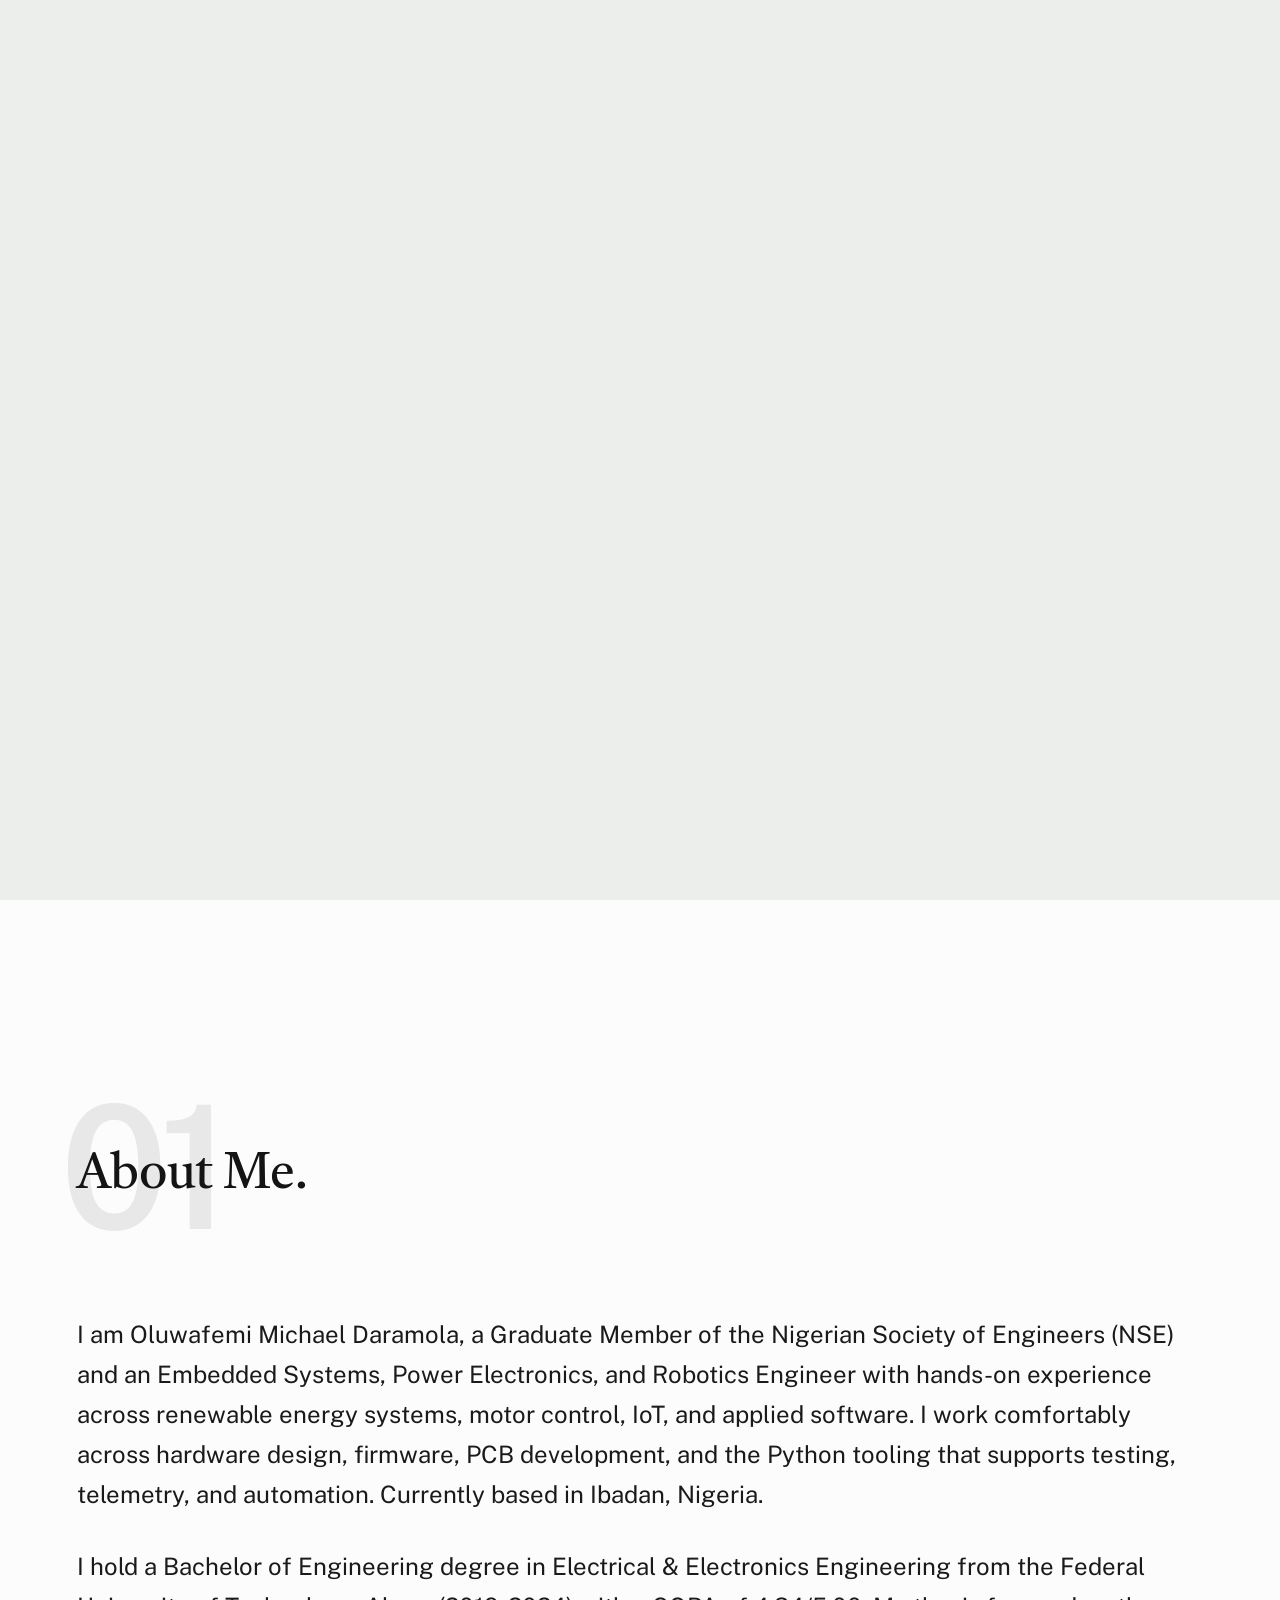
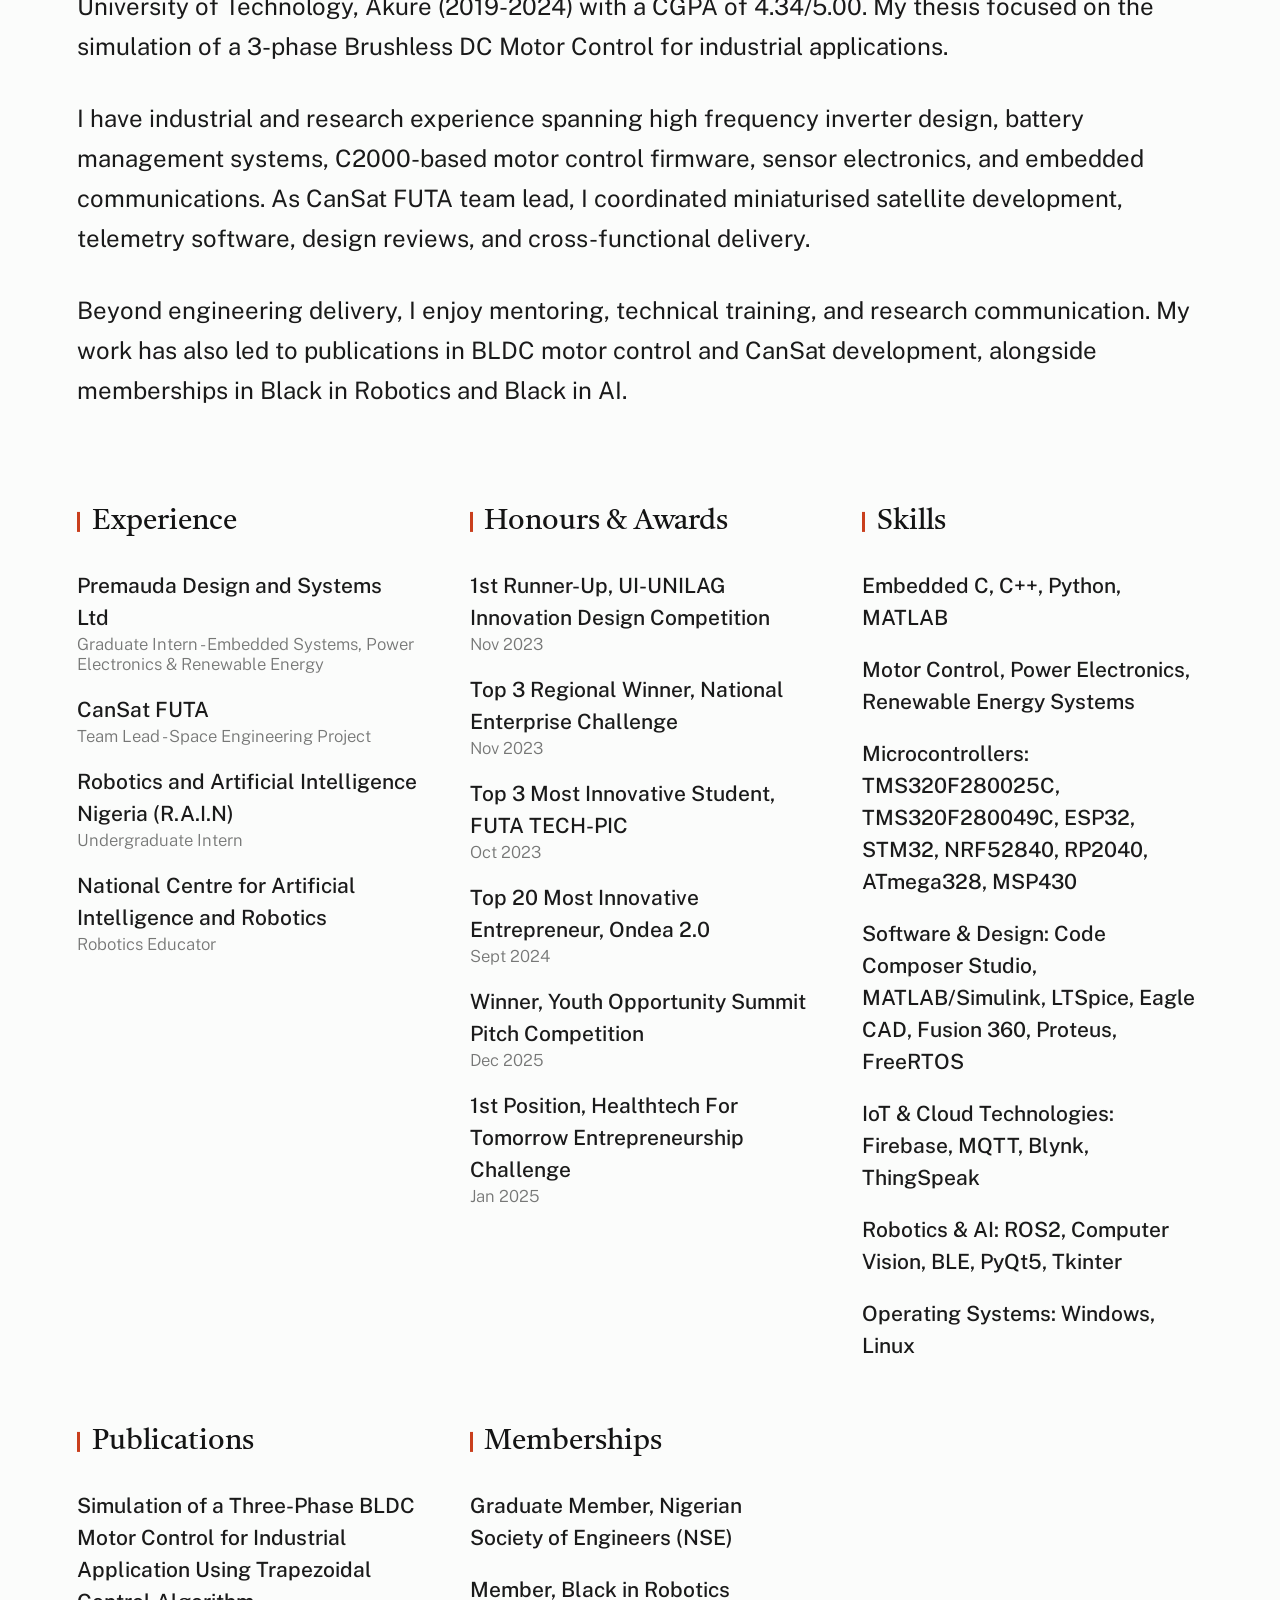
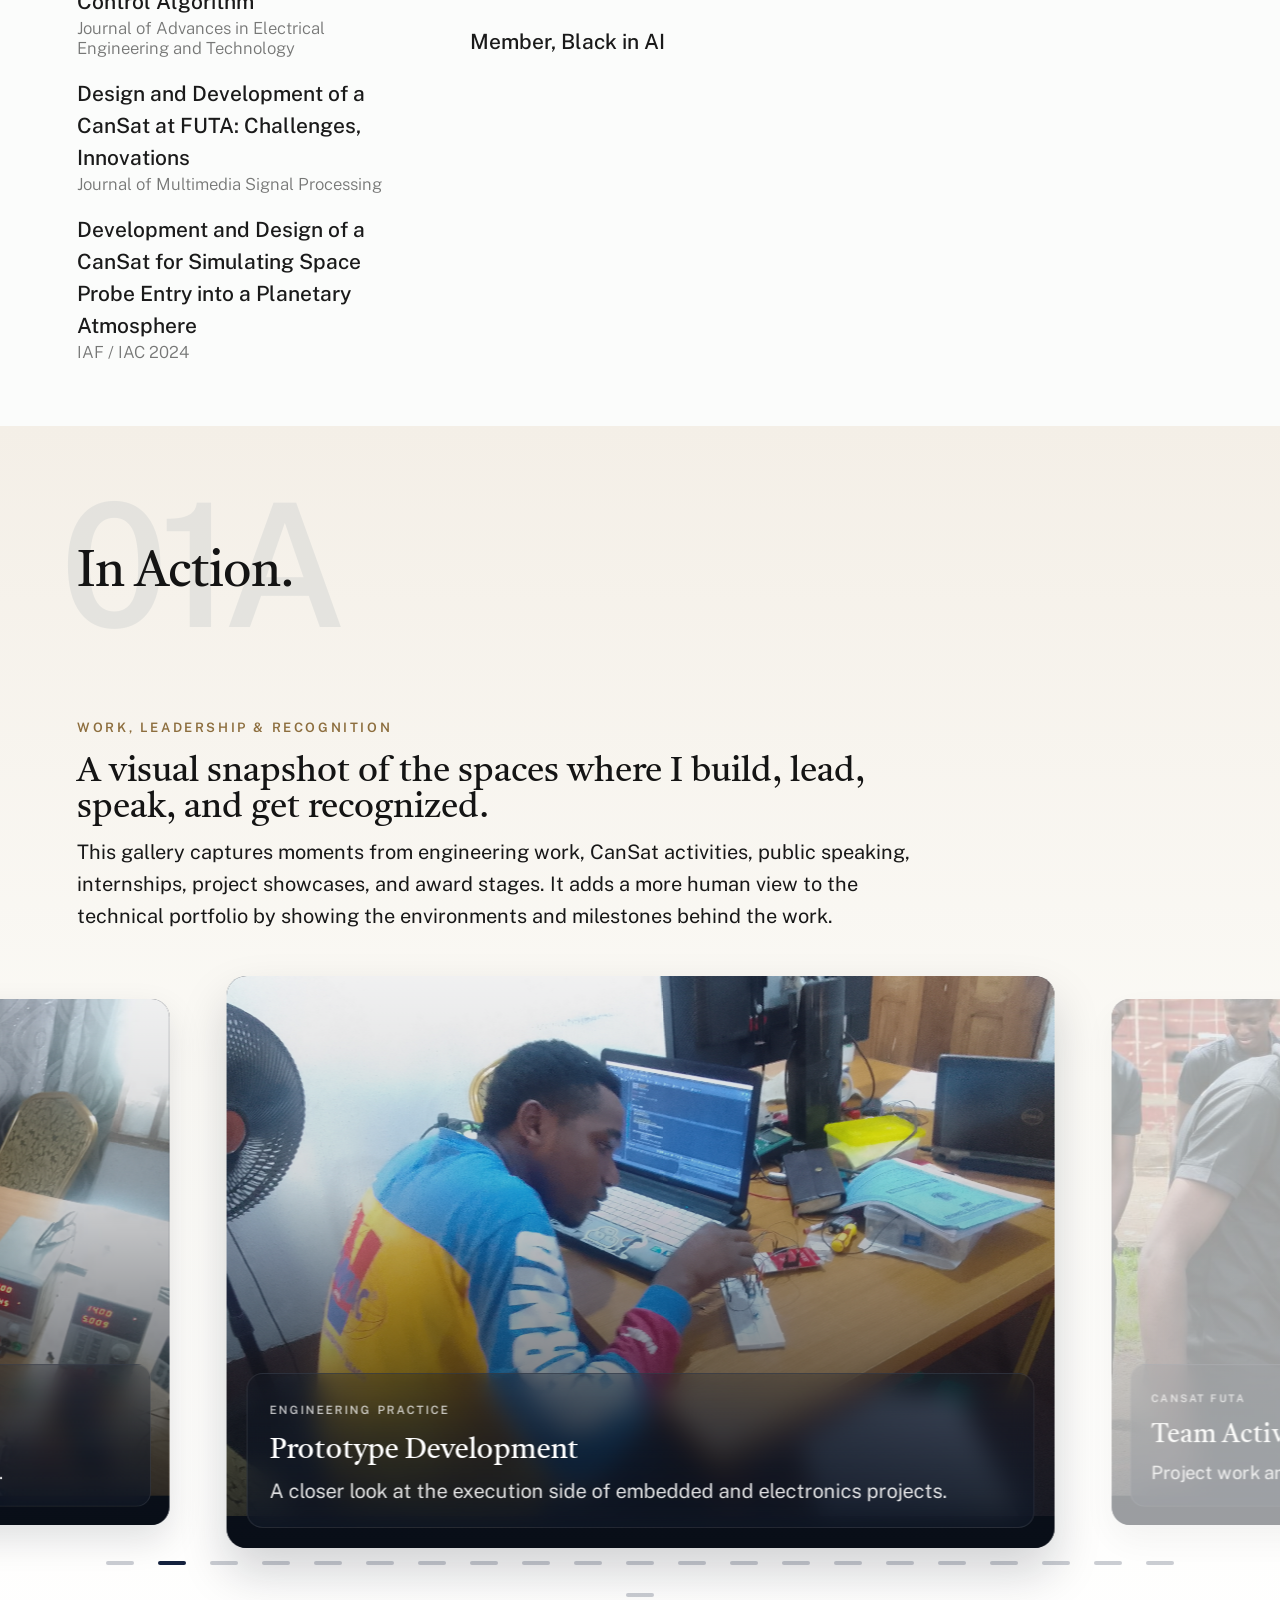
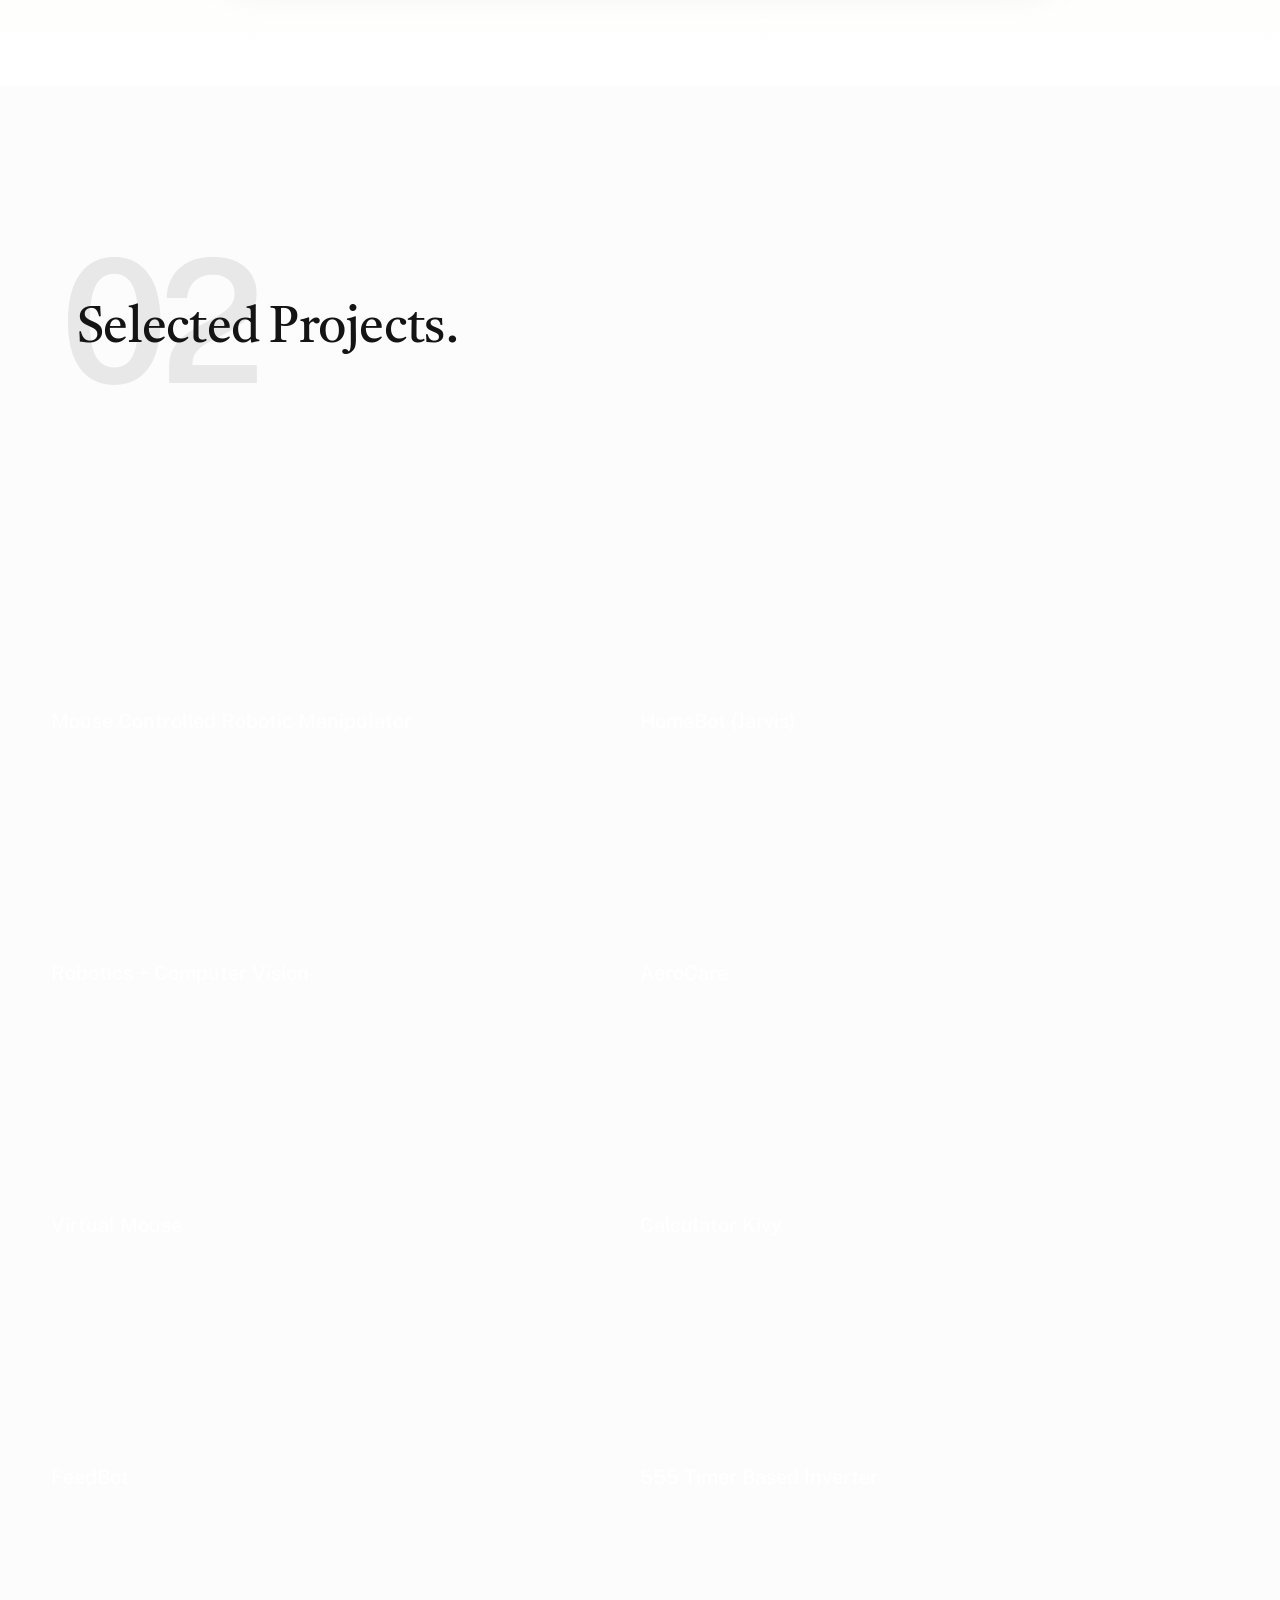
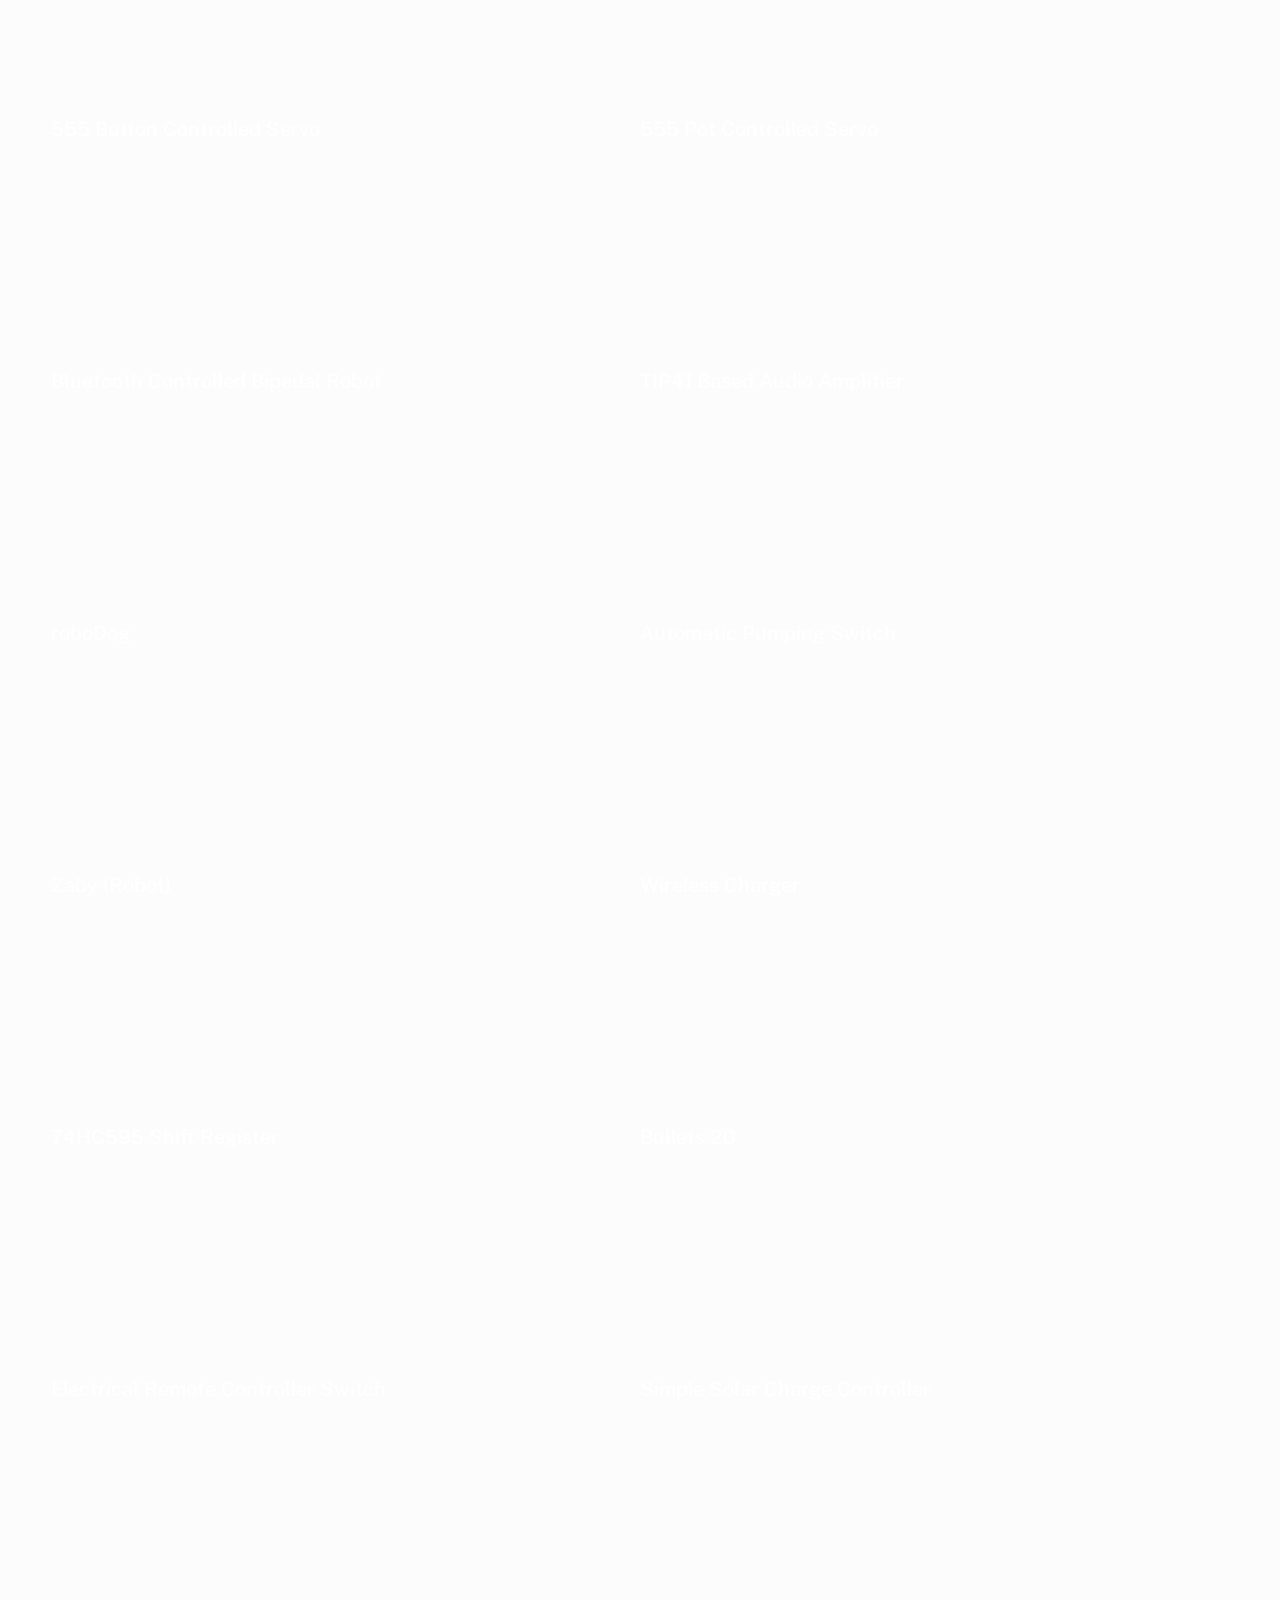
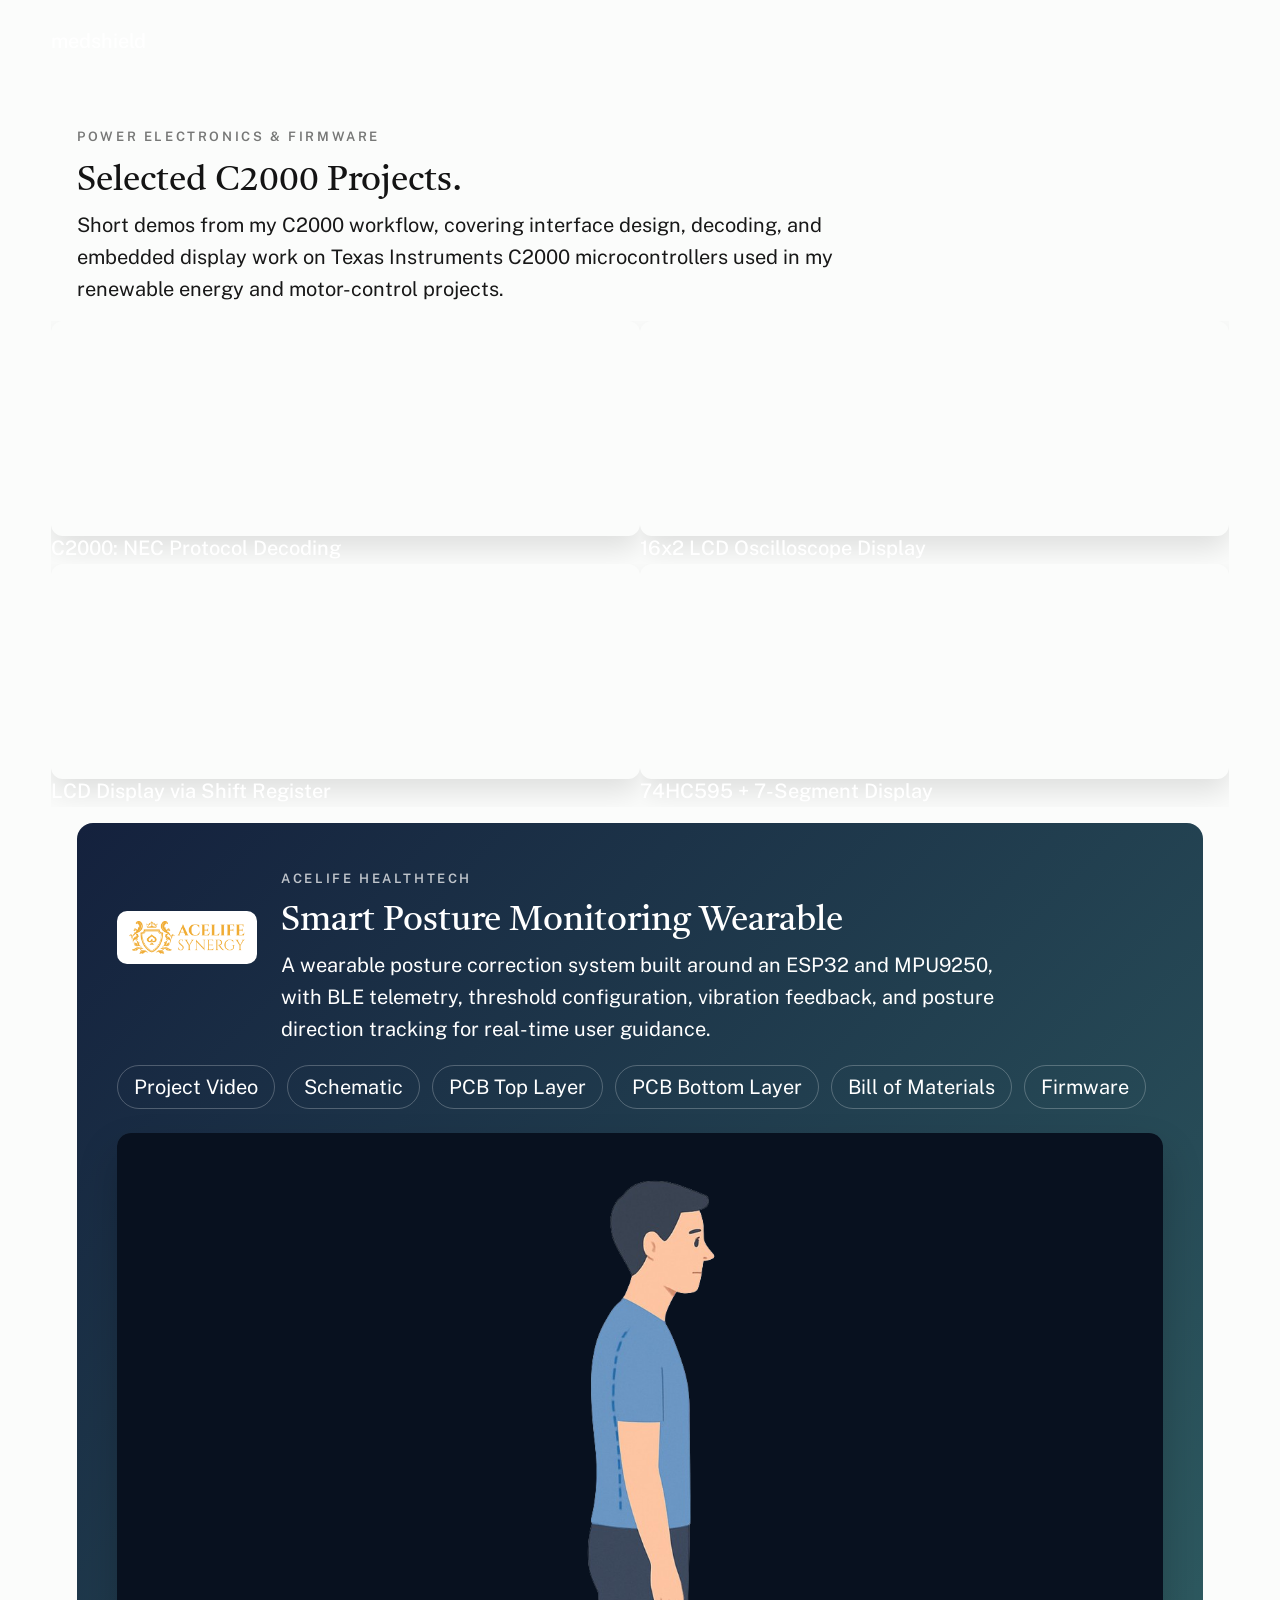
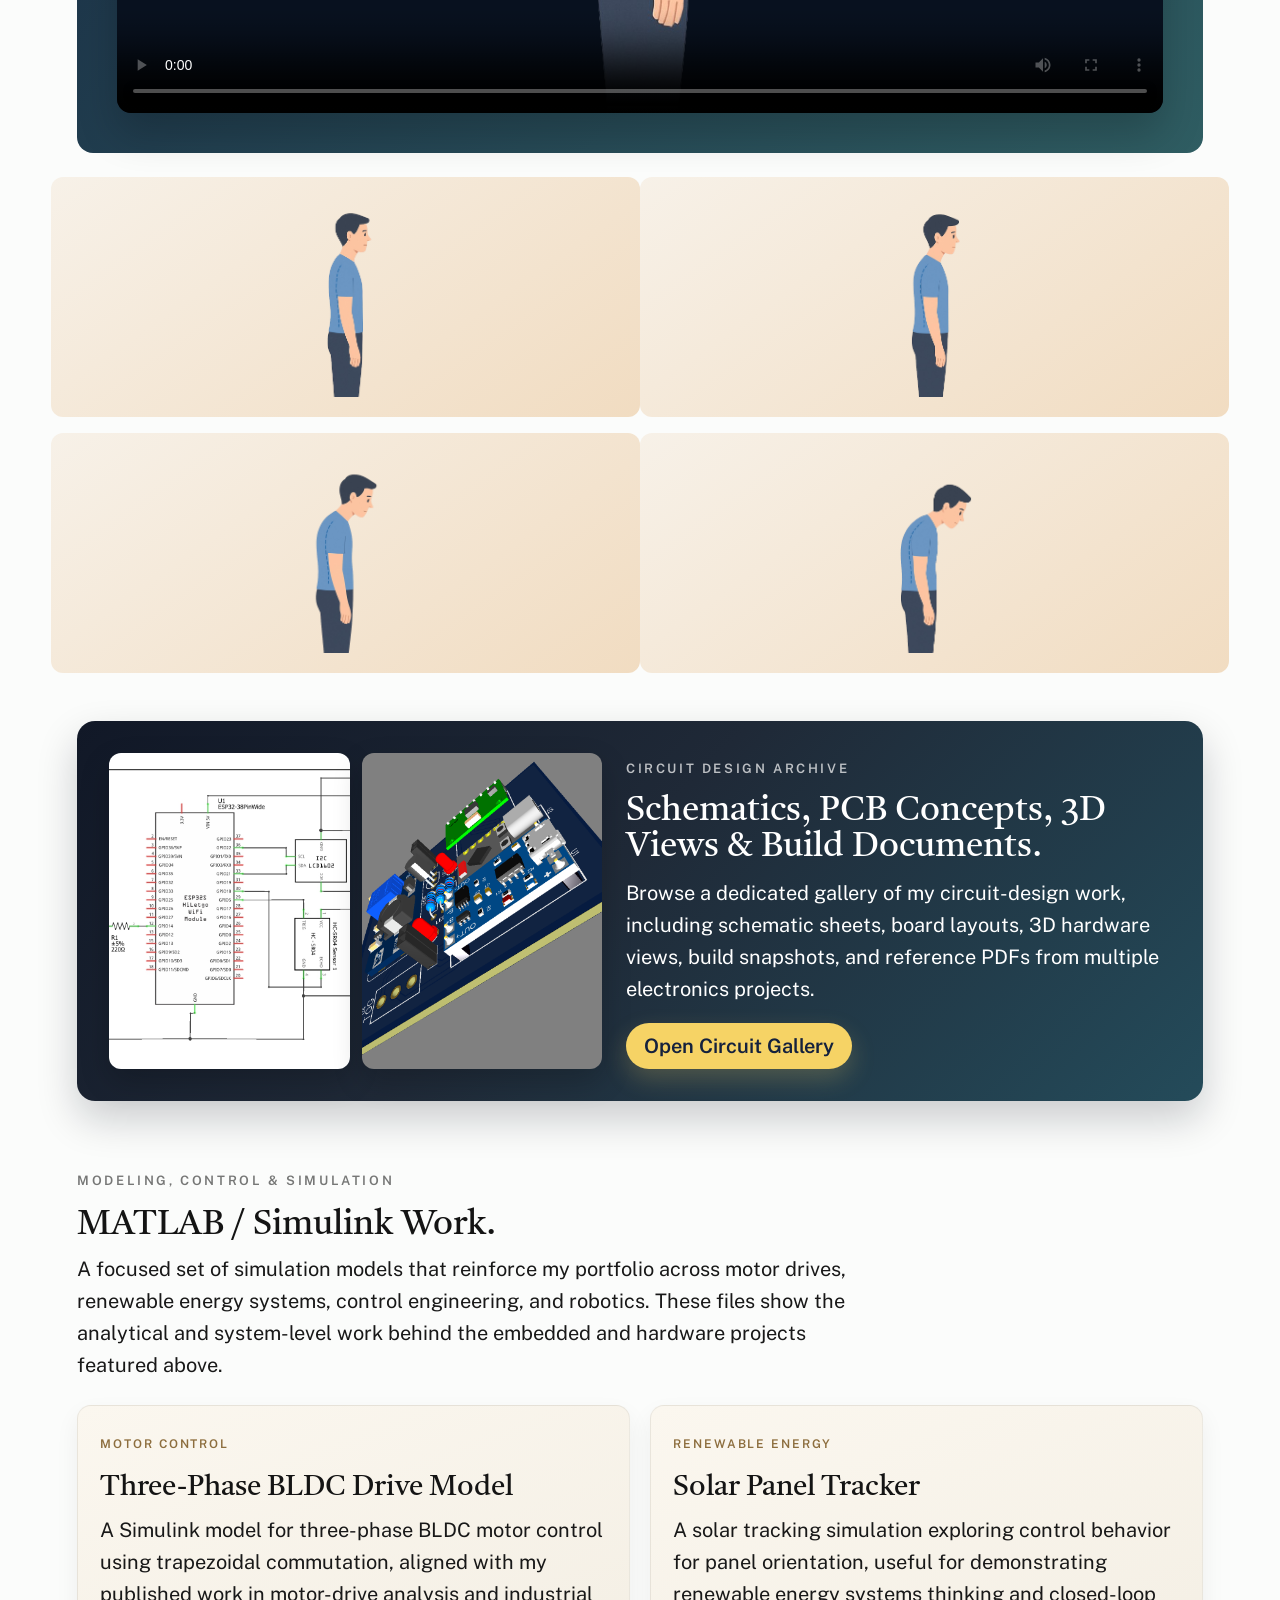
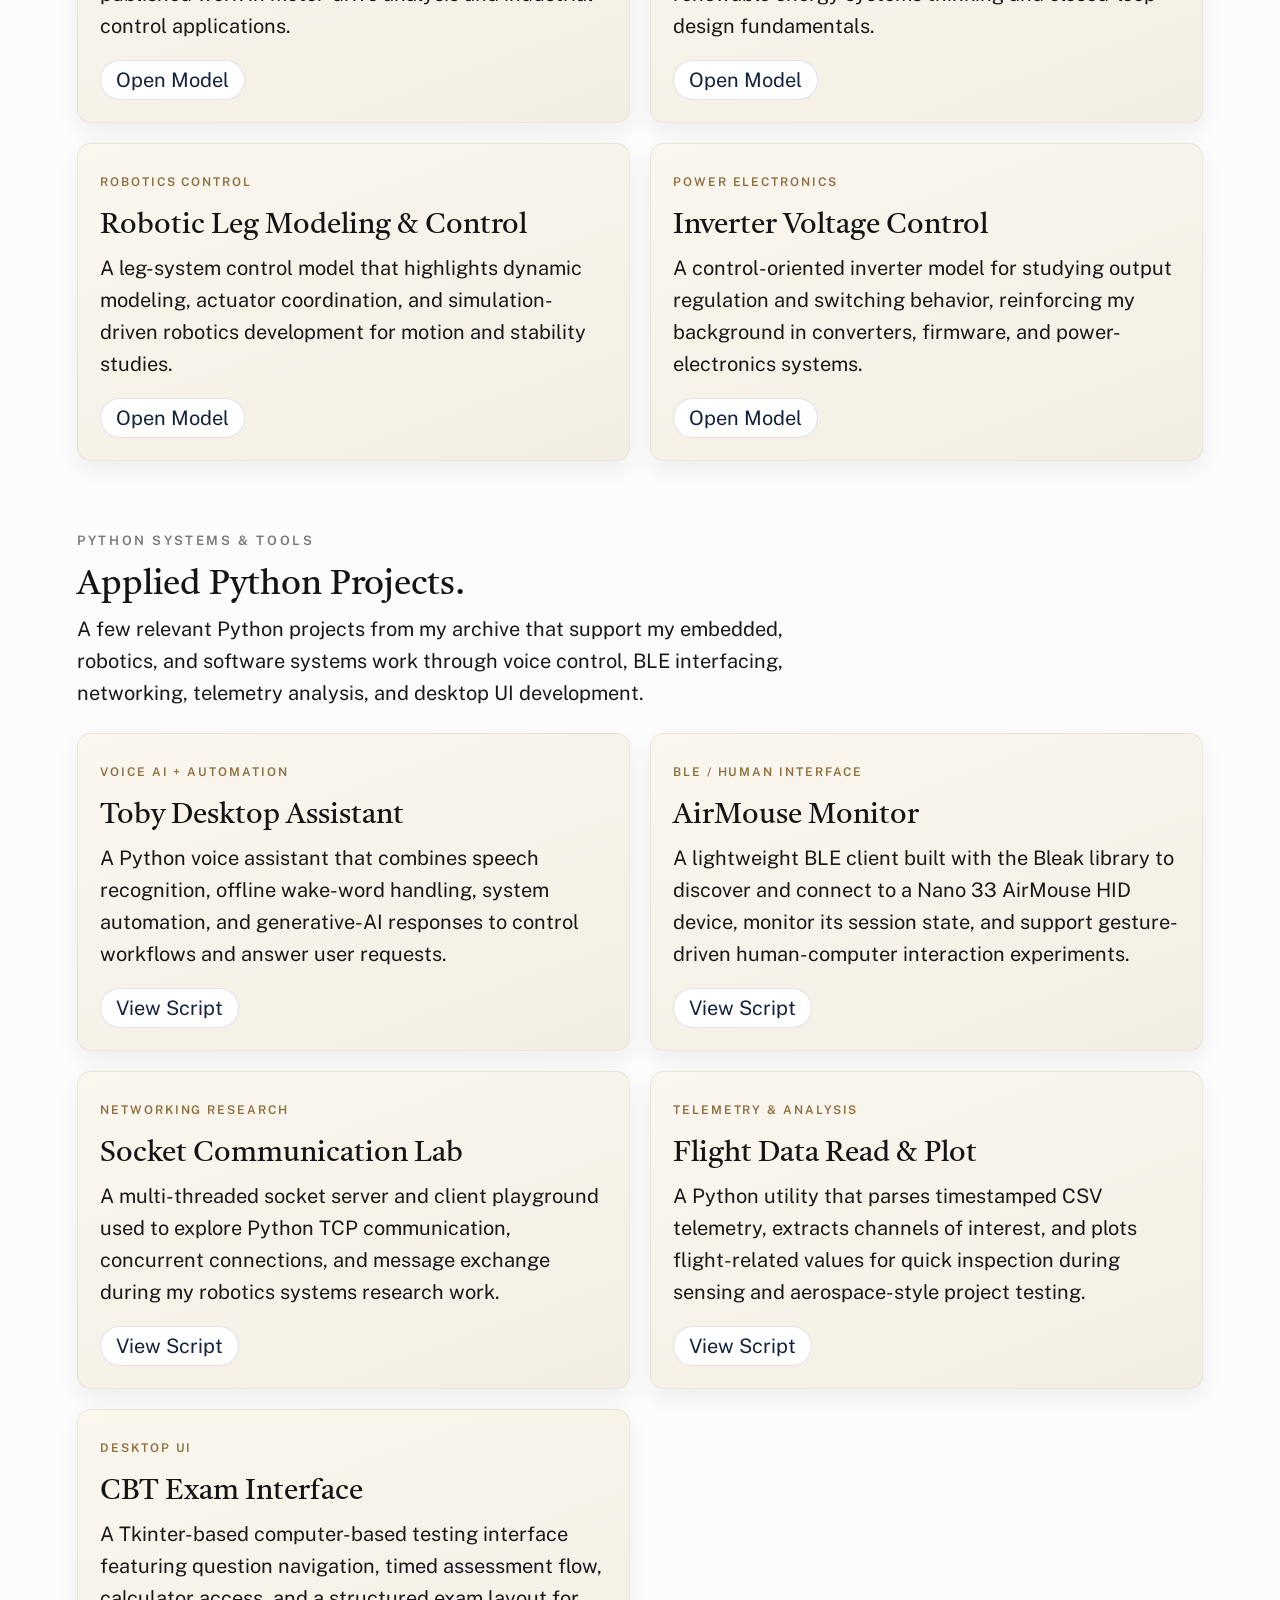
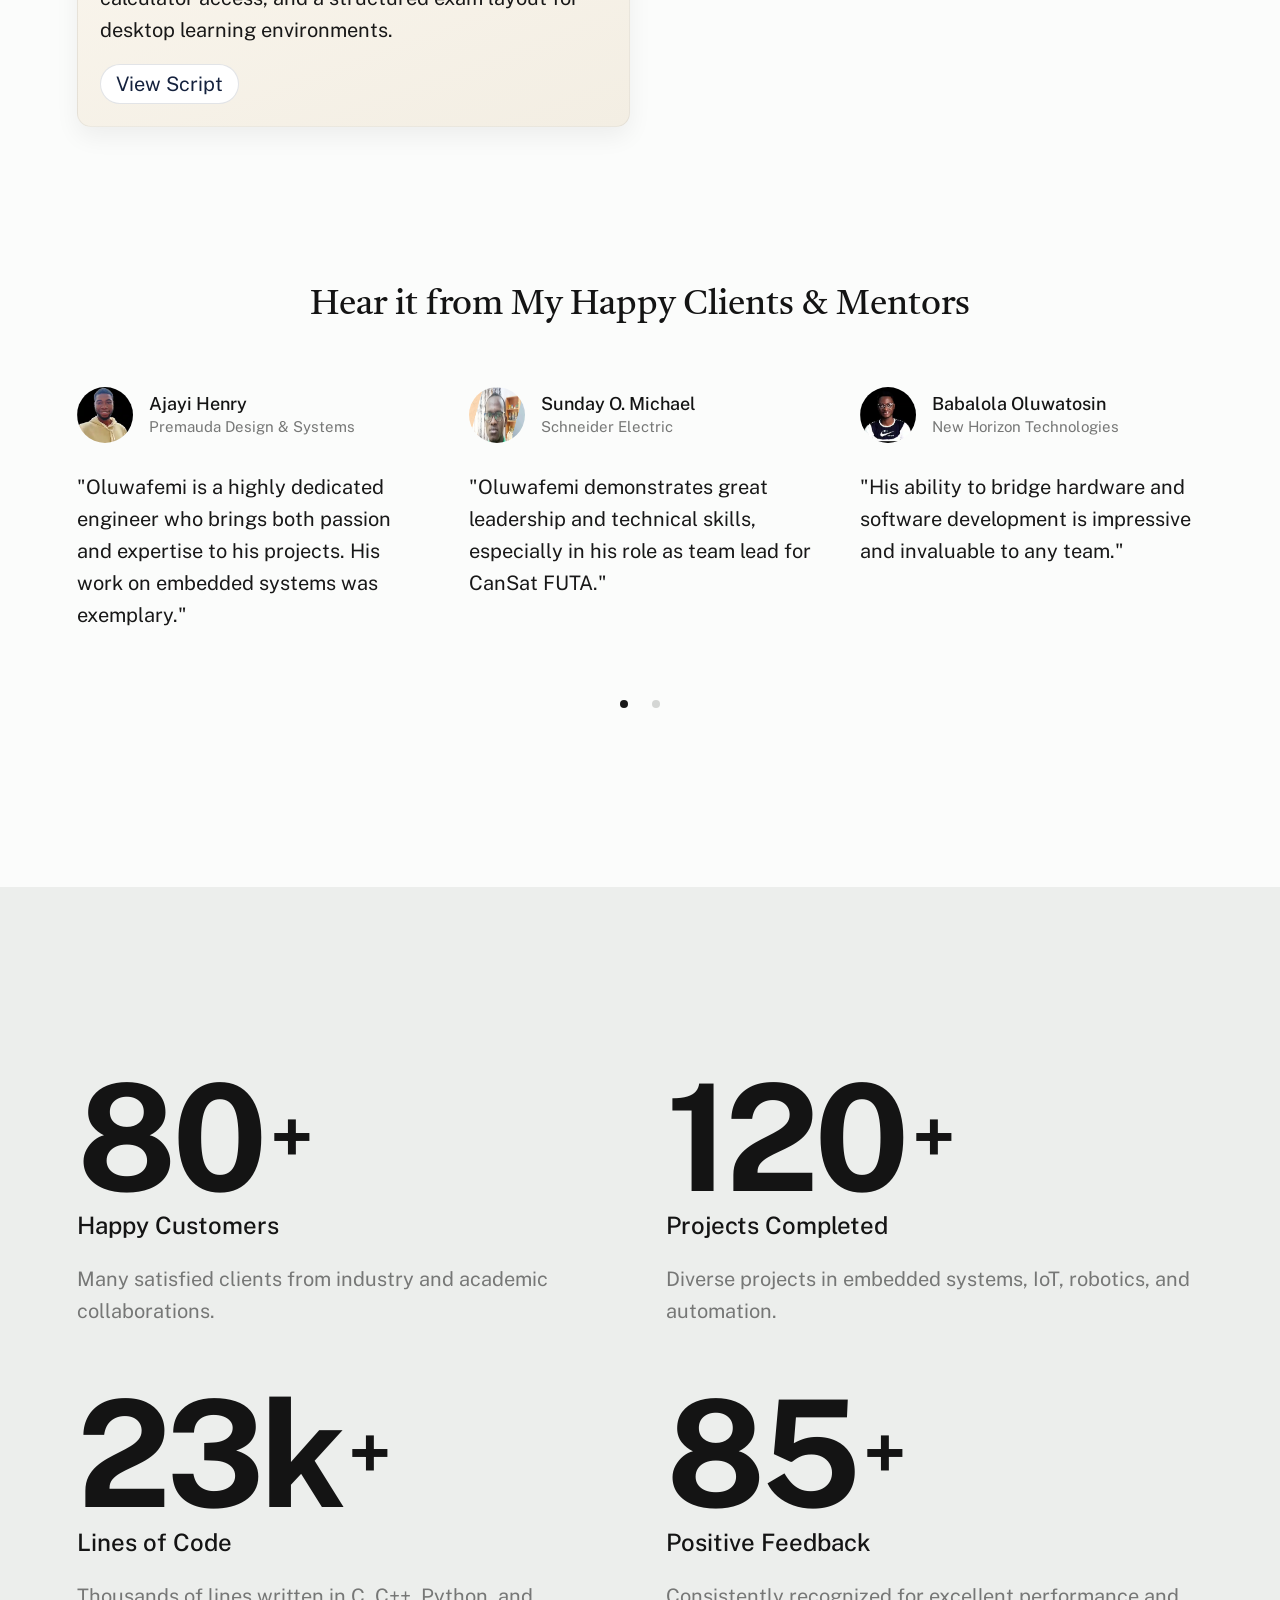
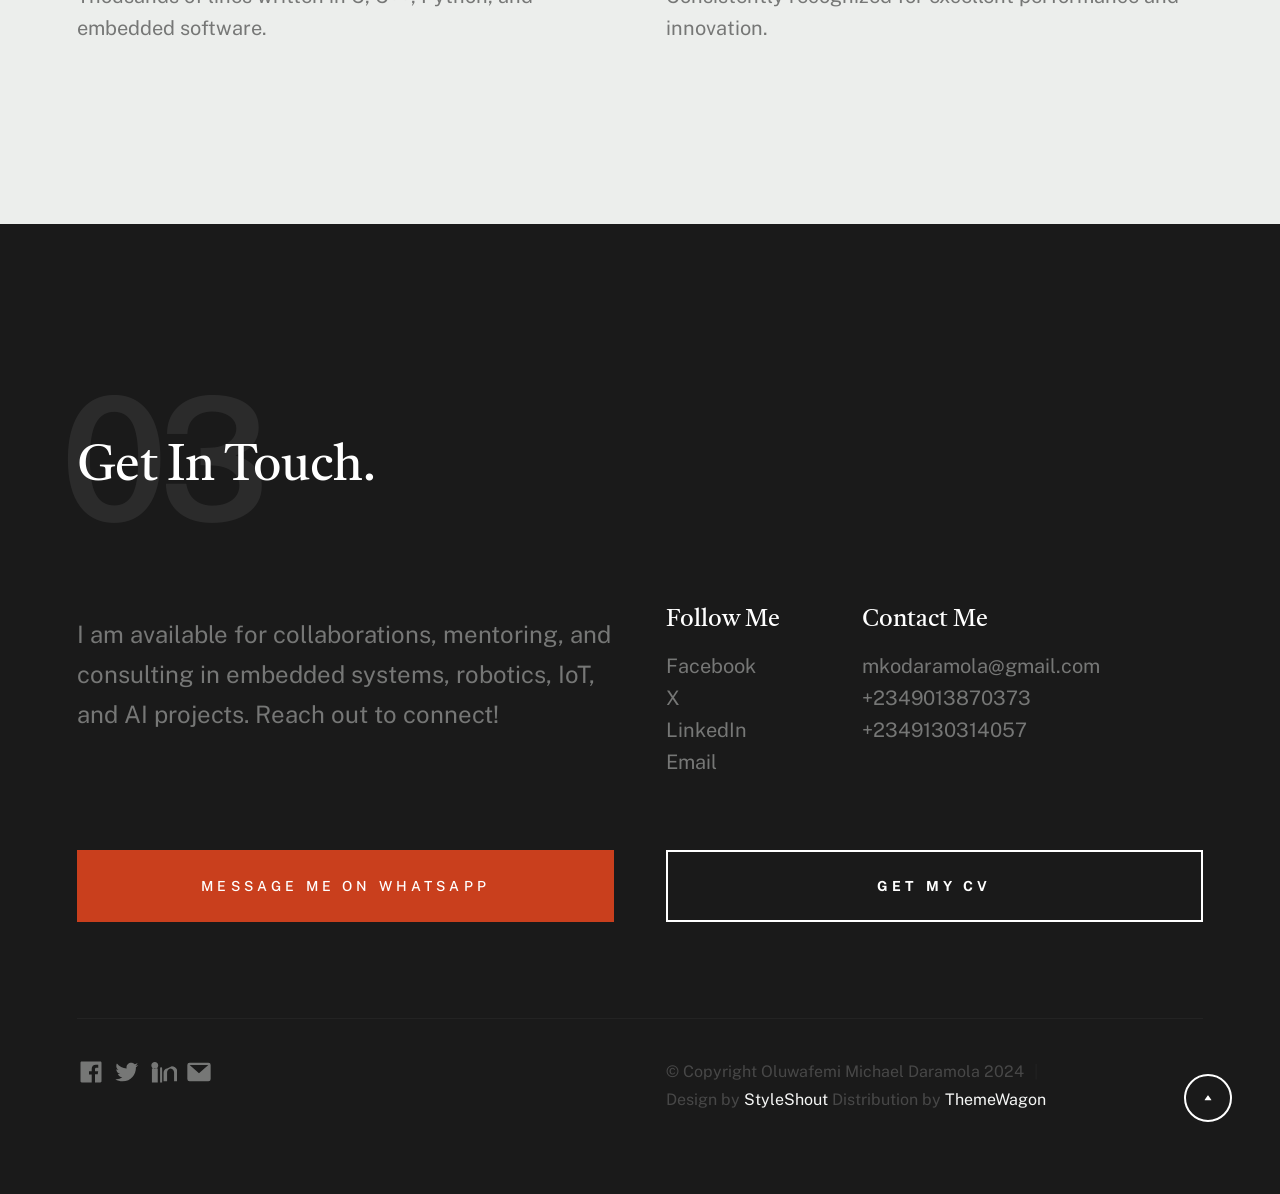
==== index.html @ 80f8ac0b "added images" ====
<!DOCTYPE html>
<html lang="en" class="no-js" >
<head>

    <!--- basic page needs
    ================================================== -->
    <meta charset="utf-8">
    <meta name="viewport" content="width=device-width, initial-scale=1">
    <title>Oluwafemi Michael Daramola</title>

    <script>
        document.documentElement.classList.remove('no-js');
        document.documentElement.classList.add('js');
    </script>

    <!-- CSS
    ================================================== -->
    <link rel="stylesheet" href="css/vendor.css">
    <link rel="stylesheet" href="css/styles.css">

    <!-- favicons
    ================================================== -->
    <link rel="apple-touch-icon" sizes="180x180" href="apple-touch-icon.png">
    <link rel="icon" type="image/png" sizes="32x32" href="favicon-32x32.png">
    <link rel="icon" type="image/png" sizes="16x16" href="favicon-16x16.png">
    <link rel="manifest" href="site.webmanifest">

</head>


<body id="top">

    
    <!-- preloader
    ================================================== -->
    <div id="preloader">
        <div id="loader" class="dots-fade">
            <div></div>
            <div></div>
            <div></div>
        </div>
    </div>


    <!-- page wrap
    ================================================== -->
    <div id="page" class="s-pagewrap">


        <!-- # site header 
        ================================================== -->
        <header class="s-header">
            <div class="row s-header__inner">

                <div class="s-header__block">
                    <div class="s-header__logo">
                        <a class="logo" href="index.html">
                            <!-- You can replace the logo.svg with your own logo if you have -->
                            <img src="images/logo.svg" alt="Homepage">
                        </a>
                    </div>

                    <a class="s-header__menu-toggle" href="#0"><span>Menu</span></a>
                </div> <!-- end s-header__block -->

                <nav class="s-header__nav">    
                    <ul class="s-header__menu-links">
                        <li class="current"><a class="smoothscroll" href="#intro">Intro</a></li>
                        <li><a class="smoothscroll" href="#about">About</a></li>
                        <li><a class="smoothscroll" href="#works">Projects</a></li>
                        <li><a href="psc.html">Circuits</a></li>
                        <li><a class="smoothscroll" href="#footer">Contact</a></li>
                    </ul> <!-- s-header__menu-links -->    
                </nav> <!-- end s-header__nav -->

            </div> <!-- end s-header__inner -->
        </header> <!-- end s-header -->


        <!-- # intro
        ================================================== -->
        <section id="intro" class="s-intro target-section">

            <div class="row s-intro__content width-sixteen-col">
                <div class="column lg-12 s-intro__content-inner grid-block grid-16">
                    
                    <div class="s-intro__content-text">

                        <div class="s-intro__content-pretitle text-pretitle">Hello</div>
                        <h1 class="s-intro__content-title">
                        I'm Oluwafemi Daramola<br>
                        Embedded Systems & Robotics Engineer<br>
                        
                        </h1>                            

                        <div class="s-intro__content-btns">
                            <a class="smoothscroll btn" href="#about">More About Me</a>
                            <a class="smoothscroll btn btn--stroke" href="#footer">Get In Touch</a>
                        </div> <!-- s-intro__content-btns -->   

                    </div> <!-- s-intro__content-text -->                     
                    
                </div> <!-- s-intro__content-inner -->  
            </div> <!-- s-intro__content -->

            <ul class="s-intro__social social-list">
                <li>
                    <a href="https://www.facebook.com/daramola.oluwafemimichael/" target="_blank" rel="noopener noreferrer">
                        <svg xmlns="http://www.w3.org/2000/svg" width="24" height="24" viewBox="0 0 24 24" style="fill:rgba(0, 0, 0, 1);"><path d="M20,3H4C3.447,3,3,3.448,3,4v16c0,0.552,0.447,1,1,1h8.615v-6.96h-2.338v-2.725h2.338v-2c0-2.325,1.42-3.592,3.5-3.592 c0.699-0.002,1.399,0.034,2.095,0.107v2.42h-1.435c-1.128,0-1.348,0.538-1.348,1.325v1.735h2.697l-0.35,2.725h-2.348V21H20 c0.553,0,1-0.448,1-1V4C21,3.448,20.553,3,20,3z"></path></svg>
                        <span class="u-screen-reader-text">Facebook</span>
                    </a>
                </li>
                <li>
                    <a href="https://github.com/mkodaramola" target="_blank" rel="noopener noreferrer">
                        <svg xmlns="http://www.w3.org/2000/svg" width="24" height="24" fill="black" viewBox="0 0 24 24" role="img" aria-label="GitHub">
                            <path d="M12 .296c-6.63 0-12 5.373-12 12 0 5.303 
                            3.438 9.8 8.205 11.387.6.113.82-.258.82-.577 
                            0-.285-.01-1.04-.015-2.04-3.338.726-4.042-1.61-4.042-1.61-.546-1.387-1.333-1.756-1.333-1.756-1.089-.745.083-.729.083-.729 
                            1.205.084 1.84 1.236 1.84 1.236 1.07 1.834 2.809 1.304 
                            3.495.997.108-.776.418-1.305.762-1.605-2.665-.3-5.466-1.332-5.466-5.93 
                            0-1.31.468-2.38 1.235-3.22-.135-.303-.54-1.523.105-3.176 
                            0 0 1.005-.322 3.3 1.23a11.5 11.5 0 0 1 3-.405 
                            c1.02.005 2.045.138 3 .405 2.28-1.552 3.285-1.23 
                            3.285-1.23.645 1.653.24 2.873.12 3.176.765.84 
                            1.23 1.91 1.23 3.22 0 4.61-2.805 5.625-5.475 
                            5.92.435.375.81 1.102.81 2.222 0 1.606-.015 
                            2.896-.015 3.286 0 .315.21.69.825.57C20.565 
                            22.092 24 17.592 24 12.296c0-6.627-5.373-12-12-12"/>
                        </svg>
                        <span class="u-screen-reader-text">GitHub</span>
                    </a>

                </li>
                <li>
                    <a href="https://www.linkedin.com/in/oluwafemi-m-daramola-beng-gmnse-aa3a0b199" target="_blank" rel="noopener noreferrer">
                        <svg xmlns="http://www.w3.org/2000/svg" width="24" height="24" viewBox="0 0 24 24" style="fill:rgba(0, 0, 0, 1);"><path d="M4.98 3.5C3.34 3.5 2 4.83 2 6.46c0 1.6 1.3 2.9 2.9 2.9h.04c1.68 0 2.98-1.3 2.98-2.9-.04-1.63-1.3-2.96-2.94-2.96zM2.5 8.98H7.5V21H2.5zM9.5 9c0-.5.38-1 .88-1 .5 0 .88.5.88 1v12H9.5zm6 0c-1.5 0-3 1.5-3 3.5v7.5h3v-7.5c0-1.5 1-3.5 3-3.5s3 2 3 3.5v7.5h3v-7.5c0-3-2-5.5-5-5.5z"/></svg>
                        <span class="u-screen-reader-text">LinkedIn</span>
                    </a>
                </li>
                <li>
                    <a href="mailto:mkodaramola@gmail.com">
                        <svg xmlns="http://www.w3.org/2000/svg" width="24" height="24" viewBox="0 0 24 24" style="fill: rgba(0, 0, 0, 1);"><path d="M20 4H4a2 2 0 0 0-2 2v12a2 2 0 0 0 2 2h16a2 2 0 0 0 2-2V6a2 2 0 0 0-2-2zm0 2v.01L12 13 4 6.01V6h16z"/></svg>
                        <span class="u-screen-reader-text">Email</span>
                    </a>
                </li>
            </ul> <!-- end s-intro__social -->

            <div class="s-intro__content-media">                               
                <img src="images/intro-bg.png" srcset="images/intro-bg.png 1x, images/intro-bg.png 2x" alt="Profile Image">
            </div> <!-- s-intro__content-media -->                

            <div class="s-intro__btn-download">
                <a class="btn btn--stroke" href="https://drive.google.com/file/d/1gvELLcjWyuiBjs2eY8qwizxnQTxGQC7A/view?usp=drive_link" target="_blank" rel="noopener noreferrer">Get My CV</a>
            </div> <!-- end s-intro__btn-download -->
            
            <div class="s-intro__scroll-down">
                <a href="#about" class="smoothscroll">
                    <div class="scroll-icon">
                        <svg xmlns="http://www.w3.org/2000/svg" width="24" height="24" viewBox="0 0 24 24" style="fill: rgba(0, 0, 0, 1);"><path d="M11.178 19.569a.998.998 0 0 0 1.644 0l9-13A.999.999 0 0 0 21 5H3a1.002 1.002 0 0 0-.822 1.569l9 13z"></path></svg>
                    </div>
                    <span class="scroll-text u-screen-reader-text">Scroll Down</span>
                </a>
            </div> <!-- s-intro__scroll-down -->

        </section> <!-- end s-intro -->


        <!-- # about
        ================================================== -->
        <section id="about" class="s-about target-section">

            <div class="row s-about__content">
                <div class="column xl-12">    
                    
                    <div class="section-header" data-num="01">
                        <h2 class="text-display-title">About Me.</h2>
                    </div> <!-- end section-header -->

                    <p class="attention-getter">
                    I am Oluwafemi Michael Daramola, a Graduate Member of the Nigerian Society of Engineers (NSE) and an Embedded Systems, Power Electronics, and Robotics Engineer with hands-on experience across renewable energy systems, motor control, IoT, and applied software. I work comfortably across hardware design, firmware, PCB development, and the Python tooling that supports testing, telemetry, and automation. Currently based in Ibadan, Nigeria.
                    </p>

                    <p class="attention-getter">
                    I hold a Bachelor of Engineering degree in Electrical & Electronics Engineering from the Federal University of Technology, Akure (2019-2024) with a CGPA of 4.34/5.00. My thesis focused on the simulation of a 3-phase Brushless DC Motor Control for industrial applications.
                    </p>

                    <p class="attention-getter">
                    I have industrial and research experience spanning high frequency inverter design, battery management systems, C2000-based motor control firmware, sensor electronics, and embedded communications. As CanSat FUTA team lead, I coordinated miniaturised satellite development, telemetry software, design reviews, and cross-functional delivery.
                    </p>

                    <p class="attention-getter">
                    Beyond engineering delivery, I enjoy mentoring, technical training, and research communication. My work has also led to publications in BLDC motor control and CanSat development, alongside memberships in Black in Robotics and Black in AI.
                    </p>

                    <div class="grid-list-items s-about__blocks">

                        <div class="grid-list-items__item s-about__block">
                            <h4 class="s-about__block-title">Experience</h4>
                            <ul class="s-about__list">
                                <li>
                                    Premauda Design and Systems Ltd
                                    <span>Graduate Intern - Embedded Systems, Power Electronics & Renewable Energy</span>
                                </li>
                                <li>
                                    CanSat FUTA
                                    <span>Team Lead - Space Engineering Project</span>
                                </li>
                                <li>
                                    Robotics and Artificial Intelligence Nigeria (R.A.I.N)
                                    <span>Undergraduate Intern</span>
                                </li>
                                <li>
                                    National Centre for Artificial Intelligence and Robotics
                                    <span>Robotics Educator</span>
                                </li>
                            </ul>
                        </div> <!--end s-about__block -->

                        <div class="grid-list-items__item s-about__block">
                            <h4 class="s-about__block-title">Honours & Awards</h4>

                            <ul class="s-about__list">
                                <li>
                                    1st Runner-Up, UI-UNILAG Innovation Design Competition
                                    <span>Nov 2023</span>
                                </li>
                                <li>
                                    Top 3 Regional Winner, National Enterprise Challenge
                                    <span>Nov 2023</span>
                                </li>
                                <li>
                                    Top 3 Most Innovative Student, FUTA TECH-PIC
                                    <span>Oct 2023</span>
                                </li>
                                <li>
                                    Top 20 Most Innovative Entrepreneur, Ondea 2.0
                                    <span>Sept 2024</span>
                                </li>
                                <li>
                                    Winner, Youth Opportunity Summit Pitch Competition
                                    <span>Dec 2025</span>
                                </li>
                                <li>
                                    1st Position, Healthtech For Tomorrow Entrepreneurship Challenge
                                    <span>Jan 2025</span>
                                </li>
                            </ul>
                        </div> <!--end s-about__block -->
                        
                        <div class="grid-list-items__item s-about__block">
                            <h4 class="s-about__block-title">Skills</h4>

                            <ul class="s-about__list">
                                <li>Embedded C, C++, Python, MATLAB</li>
                                <li>Motor Control, Power Electronics, Renewable Energy Systems</li>
                                <li>Microcontrollers: TMS320F280025C, TMS320F280049C, ESP32, STM32, NRF52840, RP2040, ATmega328, MSP430</li>
                                <li>Software & Design: Code Composer Studio, MATLAB/Simulink, LTSpice, Eagle CAD, Fusion 360, Proteus, FreeRTOS</li>
                                <li>IoT & Cloud Technologies: Firebase, MQTT, Blynk, ThingSpeak</li>
                                <li>Robotics & AI: ROS2, Computer Vision, BLE, PyQt5, Tkinter</li>
                                <li>Operating Systems: Windows, Linux</li>
                            </ul>
                        </div> <!--end s-about__block -->

                        <div class="grid-list-items__item s-about__block">
                            <h4 class="s-about__block-title">Publications</h4>

                            <ul class="s-about__list">
                                <li>
                                    Simulation of a Three-Phase BLDC Motor Control for Industrial Application Using Trapezoidal Control Algorithm
                                    <span>Journal of Advances in Electrical Engineering and Technology</span>
                                </li>
                                <li>
                                    Design and Development of a CanSat at FUTA: Challenges, Innovations
                                    <span>Journal of Multimedia Signal Processing</span>
                                </li>
                                <li>
                                    Development and Design of a CanSat for Simulating Space Probe Entry into a Planetary Atmosphere
                                    <span>IAF / IAC 2024</span>
                                </li>
                            </ul>
                        </div> <!--end s-about__block -->

                        <div class="grid-list-items__item s-about__block">
                            <h4 class="s-about__block-title">Memberships</h4>

                            <ul class="s-about__list">
                                <li>Graduate Member, Nigerian Society of Engineers (NSE)</li>
                                <li>Member, Black in Robotics</li>
                                <li>Member, Black in AI</li>
                            </ul>
                        </div> <!--end s-about__block -->

                    </div> <!-- grid-list-items -->

                </div> <!--end column -->
            </div> <!--end s-about__content -->
            
        </section> <!-- end s-about -->   

        <section class="s-journey">
            <div class="row">
                <div class="column xl-12">
                    <div class="section-header" data-num="01A">
                        <h2 class="text-display-title">In Action.</h2>
                    </div> <!-- end section-header -->
                </div>
            </div>

            <div class="row">
                <div class="column xl-12">
                    <div class="journey-intro">
                        <p class="journey-intro__eyebrow">Work, Leadership & Recognition</p>
                        <h3 class="journey-intro__title">A visual snapshot of the spaces where I build, lead, speak, and get recognized.</h3>
                        <p class="journey-intro__text">
                        This gallery captures moments from engineering work, CanSat activities, public speaking, internships, project showcases, and award stages. It adds a more human view to the technical portfolio by showing the environments and milestones behind the work.
                        </p>
                    </div>
                </div>
            </div>

            <div class="row s-journey__content">
                <div class="column xl-12">
                    <div class="swiper-container s-journey__slider">
                        <div class="swiper-wrapper">

                            <div class="s-journey__slide swiper-slide">
                                <article class="journey-card">
                                    <img src="images/p1/Working 1.jpg" alt="Oluwafemi working on engineering hardware" class="journey-card__image">
                                    <div class="journey-card__overlay">
                                        <p class="journey-card__eyebrow">Engineering Practice</p>
                                        <h4 class="journey-card__title">Hands-On Build Work</h4>
                                        <p class="journey-card__text">Practical hardware development, testing, and lab-side execution.</p>
                                    </div>
                                </article>
                            </div>

                            <div class="s-journey__slide swiper-slide">
                                <article class="journey-card">
                                    <img src="images/p1/Working 2.jpg" alt="Oluwafemi working on a technical setup" class="journey-card__image">
                                    <div class="journey-card__overlay">
                                        <p class="journey-card__eyebrow">Engineering Practice</p>
                                        <h4 class="journey-card__title">Prototype Development</h4>
                                        <p class="journey-card__text">A closer look at the execution side of embedded and electronics projects.</p>
                                    </div>
                                </article>
                            </div>

                            <div class="s-journey__slide swiper-slide">
                                <article class="journey-card">
                                    <img src="images/p1/CanSat 0.jpeg" alt="CanSat activity highlight" class="journey-card__image">
                                    <div class="journey-card__overlay">
                                        <p class="journey-card__eyebrow">CanSat FUTA</p>
                                        <h4 class="journey-card__title">Team Activity</h4>
                                        <p class="journey-card__text">Project work and engineering coordination around the CanSat program.</p>
                                    </div>
                                </article>
                            </div>

                            <div class="s-journey__slide swiper-slide">
                                <article class="journey-card">
                                    <img src="images/p1/CanSat 1.jfif" alt="CanSat event or project image" class="journey-card__image">
                                    <div class="journey-card__overlay">
                                        <p class="journey-card__eyebrow">CanSat FUTA</p>
                                        <h4 class="journey-card__title">Mission Build Moment</h4>
                                        <p class="journey-card__text">Scenes from satellite-inspired systems work and team collaboration.</p>
                                    </div>
                                </article>
                            </div>

                            <div class="s-journey__slide swiper-slide">
                                <article class="journey-card">
                                    <img src="images/p1/CanSat 2.jfif" alt="CanSat showcase moment" class="journey-card__image">
                                    <div class="journey-card__overlay">
                                        <p class="journey-card__eyebrow">CanSat FUTA</p>
                                        <h4 class="journey-card__title">Showcase & Presentation</h4>
                                        <p class="journey-card__text">Presenting systems thinking, mission concepts, and engineering outcomes.</p>
                                    </div>
                                </article>
                            </div>

                            <div class="s-journey__slide swiper-slide">
                                <article class="journey-card">
                                    <img src="images/p1/CanSat 3.jfif" alt="CanSat team image" class="journey-card__image">
                                    <div class="journey-card__overlay">
                                        <p class="journey-card__eyebrow">CanSat FUTA</p>
                                        <h4 class="journey-card__title">Team Presence</h4>
                                        <p class="journey-card__text">Engineering is collaborative, and this archive reflects that clearly.</p>
                                    </div>
                                </article>
                            </div>

                            <div class="s-journey__slide swiper-slide">
                                <article class="journey-card">
                                    <img src="images/p1/CanSat 4.jfif" alt="CanSat technical event image" class="journey-card__image">
                                    <div class="journey-card__overlay">
                                        <p class="journey-card__eyebrow">CanSat FUTA</p>
                                        <h4 class="journey-card__title">Technical Engagement</h4>
                                        <p class="journey-card__text">A visual thread from one of the most formative team engineering experiences.</p>
                                    </div>
                                </article>
                            </div>

                            <div class="s-journey__slide swiper-slide">
                                <article class="journey-card">
                                    <img src="images/p1/CanSat 5.jfif" alt="CanSat program image" class="journey-card__image">
                                    <div class="journey-card__overlay">
                                        <p class="journey-card__eyebrow">CanSat FUTA</p>
                                        <h4 class="journey-card__title">Program Highlights</h4>
                                        <p class="journey-card__text">More moments from engineering, leadership, and project visibility.</p>
                                    </div>
                                </article>
                            </div>

                            <div class="s-journey__slide swiper-slide">
                                <article class="journey-card">
                                    <img src="images/p1/CanSat Team.jfif" alt="CanSat team group photo" class="journey-card__image">
                                    <div class="journey-card__overlay">
                                        <p class="journey-card__eyebrow">CanSat FUTA</p>
                                        <h4 class="journey-card__title">Team Leadership</h4>
                                        <p class="journey-card__text">A people-centered side of project delivery, team building, and shared wins.</p>
                                    </div>
                                </article>
                            </div>

                            <div class="s-journey__slide swiper-slide">
                                <article class="journey-card">
                                    <img src="images/p1/CanSat nigcomsat1.jpg" alt="CanSat and NigComSat event image one" class="journey-card__image">
                                    <div class="journey-card__overlay">
                                        <p class="journey-card__eyebrow">Industry Exposure</p>
                                        <h4 class="journey-card__title">NigComSat Engagement</h4>
                                        <p class="journey-card__text">Exposure to broader space-tech and innovation ecosystems.</p>
                                    </div>
                                </article>
                            </div>

                            <div class="s-journey__slide swiper-slide">
                                <article class="journey-card">
                                    <img src="images/p1/CanSat nigcomsat2.jpg" alt="CanSat and NigComSat event image two" class="journey-card__image">
                                    <div class="journey-card__overlay">
                                        <p class="journey-card__eyebrow">Industry Exposure</p>
                                        <h4 class="journey-card__title">Space-Tech Networks</h4>
                                        <p class="journey-card__text">Building relationships and visibility around engineering ideas.</p>
                                    </div>
                                </article>
                            </div>

                            <div class="s-journey__slide swiper-slide">
                                <article class="journey-card">
                                    <img src="images/p1/CanSat nigcomsat3.jpg" alt="CanSat and NigComSat event image three" class="journey-card__image">
                                    <div class="journey-card__overlay">
                                        <p class="journey-card__eyebrow">Industry Exposure</p>
                                        <h4 class="journey-card__title">Public Technical Presence</h4>
                                        <p class="journey-card__text">Moments that connect research work with real-world communities and institutions.</p>
                                    </div>
                                </article>
                            </div>

                            <div class="s-journey__slide swiper-slide">
                                <article class="journey-card">
                                    <img src="images/p1/RAIN.jfif" alt="R.A.I.N internship image" class="journey-card__image">
                                    <div class="journey-card__overlay">
                                        <p class="journey-card__eyebrow">Robotics & AI Nigeria</p>
                                        <h4 class="journey-card__title">R.A.I.N Experience</h4>
                                        <p class="journey-card__text">Learning, building, and growing within a focused robotics environment.</p>
                                    </div>
                                </article>
                            </div>

                            <div class="s-journey__slide swiper-slide">
                                <article class="journey-card">
                                    <img src="images/p1/RAIN 2.jpeg" alt="Second R.A.I.N image" class="journey-card__image">
                                    <div class="journey-card__overlay">
                                        <p class="journey-card__eyebrow">Robotics & AI Nigeria</p>
                                        <h4 class="journey-card__title">Research Community</h4>
                                        <p class="journey-card__text">A snapshot from the communities that shaped my robotics journey.</p>
                                    </div>
                                </article>
                            </div>

                            <div class="s-journey__slide swiper-slide">
                                <article class="journey-card">
                                    <img src="images/p1/Smart Weight.jpeg" alt="Smart Weight project image" class="journey-card__image">
                                    <div class="journey-card__overlay">
                                        <p class="journey-card__eyebrow">Project Showcase</p>
                                        <h4 class="journey-card__title">Smart Weight Concept</h4>
                                        <p class="journey-card__text">A product-focused moment from one of my applied engineering ideas.</p>
                                    </div>
                                </article>
                            </div>

                            <div class="s-journey__slide swiper-slide">
                                <article class="journey-card">
                                    <img src="images/p1/1st Runner Up (UI-UNILAG DESIGN COMPETITION).jfif" alt="UI-UNILAG design competition award" class="journey-card__image">
                                    <div class="journey-card__overlay">
                                        <p class="journey-card__eyebrow">Recognition</p>
                                        <h4 class="journey-card__title">UI-UNILAG Design Competition</h4>
                                        <p class="journey-card__text">1st Runner-Up in a design-focused innovation competition.</p>
                                    </div>
                                </article>
                            </div>

                            <div class="s-journey__slide swiper-slide">
                                <article class="journey-card">
                                    <img src="images/p1/Top 3 most innovative Student.jfif" alt="Top 3 most innovative student recognition" class="journey-card__image">
                                    <div class="journey-card__overlay">
                                        <p class="journey-card__eyebrow">Recognition</p>
                                        <h4 class="journey-card__title">Top 3 Most Innovative Student</h4>
                                        <p class="journey-card__text">Recognition for creativity, initiative, and applied technical thinking.</p>
                                    </div>
                                </article>
                            </div>

                            <div class="s-journey__slide swiper-slide">
                                <article class="journey-card">
                                    <img src="images/p1/Top 3 most innovative_ Student.jpeg" alt="Top 3 most innovative student award photo" class="journey-card__image">
                                    <div class="journey-card__overlay">
                                        <p class="journey-card__eyebrow">Recognition</p>
                                        <h4 class="journey-card__title">Innovation Award Moment</h4>
                                        <p class="journey-card__text">A second look at a milestone tied to student innovation and impact.</p>
                                    </div>
                                </article>
                            </div>

                            <div class="s-journey__slide swiper-slide">
                                <article class="journey-card">
                                    <img src="images/p1/Top Entrepreneurs @ONDEA 2.0.jfif" alt="Top Entrepreneurs at ONDEA 2.0 recognition" class="journey-card__image">
                                    <div class="journey-card__overlay">
                                        <p class="journey-card__eyebrow">Entrepreneurship</p>
                                        <h4 class="journey-card__title">Top Entrepreneurs at ONDEA 2.0</h4>
                                        <p class="journey-card__text">Recognition at the intersection of innovation, pitching, and venture thinking.</p>
                                    </div>
                                </article>
                            </div>

                            <div class="s-journey__slide swiper-slide">
                                <article class="journey-card">
                                    <img src="images/p1/Winner HealthTech for Tomorrow’s Entrepreneurs.jfif" alt="Winner of HealthTech for Tomorrow Entrepreneurs" class="journey-card__image">
                                    <div class="journey-card__overlay">
                                        <p class="journey-card__eyebrow">Entrepreneurship</p>
                                        <h4 class="journey-card__title">HealthTech for Tomorrow Winner</h4>
                                        <p class="journey-card__text">A standout milestone in healthtech-focused entrepreneurship and problem solving.</p>
                                    </div>
                                </article>
                            </div>

                            <div class="s-journey__slide swiper-slide">
                                <article class="journey-card">
                                    <img src="images/p1/Best Indigenous Language Business Pitch.jfif" alt="Best indigenous language business pitch recognition" class="journey-card__image">
                                    <div class="journey-card__overlay">
                                        <p class="journey-card__eyebrow">Public Speaking</p>
                                        <h4 class="journey-card__title">Business Pitch Recognition</h4>
                                        <p class="journey-card__text">A speaking and presentation milestone tied to communication and persuasion.</p>
                                    </div>
                                </article>
                            </div>

                            <div class="s-journey__slide swiper-slide">
                                <article class="journey-card">
                                    <img src="images/p1/My Convocation.jpeg" alt="Oluwafemi at convocation" class="journey-card__image">
                                    <div class="journey-card__overlay">
                                        <p class="journey-card__eyebrow">Academic Milestone</p>
                                        <h4 class="journey-card__title">Convocation Day</h4>
                                        <p class="journey-card__text">A personal milestone marking the academic foundation behind the portfolio.</p>
                                    </div>
                                </article>
                            </div>

                        </div>

                        <div class="swiper-pagination s-journey__pagination"></div>
                    </div>
                </div>
            </div>
        </section> <!-- end s-journey -->

        <!-- # works (Projects)
        ================================================== -->
        <section id="works" class="s-works target-section">

            <div class="row">
                <div class="column xl-12">
                    <div class="section-header" data-num="02">
                        <h2 class="text-display-title">Selected Projects.</h2>
                    </div> <!-- end section-header -->
                </div>
            </div>

<div class="row folio-entries">
    <div class="column entry">
        <iframe width="100%" height="215" src="https://www.youtube.com/embed/bVZxAkfGi3U" frameborder="0" allowfullscreen></iframe>
        <h4 class="entry__title">Mouse Controlled Robotic Manipulator</h4>
    </div>
    <div class="column entry">
        <iframe width="100%" height="215" src="https://www.youtube.com/embed/Kyq3ZVPy7mE" frameborder="0" allowfullscreen></iframe>
        <h4 class="entry__title">HomeBot (Jarvis)</h4>
    </div>
    <div class="column entry">
        <iframe width="100%" height="215" src="https://www.youtube.com/embed/Etn7J7c9Hk8" frameborder="0" allowfullscreen></iframe>
        <h4 class="entry__title">Robotics + Computer Vision</h4>
    </div>
    <div class="column entry">
        <iframe width="100%" height="215" src="https://www.youtube.com/embed/53Qv8Vw4xIc" frameborder="0" allowfullscreen></iframe>
        <h4 class="entry__title">AeroCare</h4>
    </div>
    <div class="column entry">
        <iframe width="100%" height="215" src="https://www.youtube.com/embed/juTTQFe0JnI" frameborder="0" allowfullscreen></iframe>
        <h4 class="entry__title">Virtual Mouse</h4>
    </div>
    <div class="column entry">
        <iframe width="100%" height="215" src="https://www.youtube.com/embed/7Z29wrL9du8" frameborder="0" allowfullscreen></iframe>
        <h4 class="entry__title">Calculator Kivy</h4>
    </div>
    <div class="column entry">
        <iframe width="100%" height="215" src="https://www.youtube.com/embed/V6rBbMEJb30" frameborder="0" allowfullscreen></iframe>
        <h4 class="entry__title">FeedBot</h4>
    </div>
    <div class="column entry">
        <iframe width="100%" height="215" src="https://www.youtube.com/embed/xOzzirlZ3UA" frameborder="0" allowfullscreen></iframe>
        <h4 class="entry__title">555 Timer Based Inverter</h4>
    </div>
    <div class="column entry">
        <iframe width="100%" height="215" src="https://www.youtube.com/embed/Clwzfx2BGPQ" frameborder="0" allowfullscreen></iframe>
        <h4 class="entry__title">555 Button Controlled Servo</h4>
    </div>
    <div class="column entry">
        <iframe width="100%" height="215" src="https://www.youtube.com/embed/xhrQG0RKLYo" frameborder="0" allowfullscreen></iframe>
        <h4 class="entry__title">555 Pot Controlled Servo</h4>
    </div>
    <div class="column entry">
        <iframe width="100%" height="215" src="https://www.youtube.com/embed/6be1mbYIIAA" frameborder="0" allowfullscreen></iframe>
        <h4 class="entry__title">Bluetooth Controlled Bipedal Robot</h4>
    </div>
    <div class="column entry">
        <iframe width="100%" height="215" src="https://www.youtube.com/embed/PwVJy4vY9N4" frameborder="0" allowfullscreen></iframe>
        <h4 class="entry__title">TIP41 Based Audio Amplifier</h4>
    </div>
    <div class="column entry">
        <iframe width="100%" height="215" src="https://www.youtube.com/embed/wqlyYw_u6uc" frameborder="0" allowfullscreen></iframe>
        <h4 class="entry__title">roboDog</h4>
    </div>
    <div class="column entry">
        <iframe width="100%" height="215" src="https://www.youtube.com/embed/a-5yh-8dzvg" frameborder="0" allowfullscreen></iframe>
        <h4 class="entry__title">Automatic Pumping Switch</h4>
    </div>
    <div class="column entry">
        <iframe width="100%" height="215" src="https://www.youtube.com/embed/hRaW6Gn8zHY" frameborder="0" allowfullscreen></iframe>
        <h4 class="entry__title">Zaby (Robot)</h4>
    </div>
    <div class="column entry">
        <iframe width="100%" height="215" src="https://www.youtube.com/embed/mEOXnv2BCqQ" frameborder="0" allowfullscreen></iframe>
        <h4 class="entry__title">Wireless Charger</h4>
    </div>
    <div class="column entry">
        <iframe width="100%" height="215" src="https://www.youtube.com/embed/1SOiyWR6TsQ" frameborder="0" allowfullscreen></iframe>
        <h4 class="entry__title">74HC595 Shift Register</h4>
    </div>
    <div class="column entry">
        <iframe width="100%" height="215" src="https://www.youtube.com/embed/ZHLFelOo4KI" frameborder="0" allowfullscreen></iframe>
        <h4 class="entry__title">Bullets 2D</h4>
    </div>
    <div class="column entry">
        <iframe width="100%" height="215" src="https://www.youtube.com/embed/X3Uoizq_OdQ" frameborder="0" allowfullscreen></iframe>
        <h4 class="entry__title">Electrical Remote Controller Switch</h4>
    </div>
    <div class="column entry">
        <iframe width="100%" height="215" src="https://www.youtube.com/embed/Xnbnpd2Fzvg" frameborder="0" allowfullscreen></iframe>
        <h4 class="entry__title">Simple Solar Charge Controller</h4>
    </div>
    <div class="column entry">
        <iframe width="100%" height="215" src="https://www.youtube.com/embed/tr0vJTZo9y4" frameborder="0" allowfullscreen></iframe>
        <h4 class="entry__title">medshield</h4>
    </div>
</div>

            <div class="row project-section-heading">
                <div class="column xl-12">
                    <p class="project-section-heading__eyebrow">Power Electronics & Firmware</p>
                    <h3 class="project-section-heading__title">Selected C2000 Projects.</h3>
                    <p class="project-section-heading__text">
                    Short demos from my C2000 workflow, covering interface design, decoding, and embedded display work on Texas Instruments C2000 microcontrollers used in my renewable energy and motor-control projects.
                    </p>
                </div>
            </div>

            <div class="row folio-entries folio-entries--c2000">
                <div class="column entry">
                    <iframe width="100%" height="215" src="https://www.youtube.com/embed/eKl62l_4wzs" frameborder="0" allowfullscreen></iframe>
                    <h4 class="entry__title">C2000: NEC Protocol Decoding</h4>
                </div>
                <div class="column entry">
                    <iframe width="100%" height="215" src="https://www.youtube.com/embed/F2D314n8zjI" frameborder="0" allowfullscreen></iframe>
                    <h4 class="entry__title">16x2 LCD Oscilloscope Display</h4>
                </div>
                <div class="column entry">
                    <iframe width="100%" height="215" src="https://www.youtube.com/embed/Wgpkh-HHmBw" frameborder="0" allowfullscreen></iframe>
                    <h4 class="entry__title">LCD Display via Shift Register</h4>
                </div>
                <div class="column entry">
                    <iframe width="100%" height="215" src="https://www.youtube.com/embed/q_kpf-cKDEo" frameborder="0" allowfullscreen></iframe>
                    <h4 class="entry__title">74HC595 + 7-Segment Display</h4>
                </div>
            </div>

            <div class="row s-project-highlight">
                <div class="column xl-12">
                    <div class="project-highlight">
                        <div class="project-highlight__intro">
                            <img src="images/acelife/acelife-logo.png" alt="Acelife logo" class="project-highlight__logo">
                            <div>
                                <p class="project-highlight__eyebrow">Acelife Healthtech</p>
                                <h3 class="project-highlight__title">Smart Posture Monitoring Wearable</h3>
                                <p class="project-highlight__text">
                                A wearable posture correction system built around an ESP32 and MPU9250, with BLE telemetry, threshold configuration, vibration feedback, and posture direction tracking for real-time user guidance.
                                </p>
                            </div>
                        </div>

                        <div class="project-highlight__assets">
                            <a href="assets/acelife/smart-posture-monitoring-wearable-upd.mp4" target="_blank" rel="noopener noreferrer">Project Video</a>
                            <a href="assets/acelife/schematic.pdf" target="_blank" rel="noopener noreferrer">Schematic</a>
                            <a href="assets/acelife/pcb-top.pdf" target="_blank" rel="noopener noreferrer">PCB Top Layer</a>
                            <a href="assets/acelife/pcb-bottom.pdf" target="_blank" rel="noopener noreferrer">PCB Bottom Layer</a>
                            <a href="assets/acelife/bom.xlsx" target="_blank" rel="noopener noreferrer">Bill of Materials</a>
                            <a href="assets/acelife/posture_upg.ino" target="_blank" rel="noopener noreferrer">Firmware</a>
                        </div>

                        <div class="project-highlight__media">
                            <video controls preload="metadata" playsinline poster="images/acelife/posture-hero.png">
                                <source src="assets/acelife/smart-posture-monitoring-wearable-upd.mp4" type="video/mp4">
                                Your browser does not support the video tag.
                            </video>
                        </div>
                    </div>
                </div>
            </div>

            <div class="row folio-entries folio-entries--images">
                <div class="column entry">
                    <a class="entry__link" href="images/acelife/posture-hero.png" target="_blank" rel="noopener noreferrer">
                        <img class="entry__thumb" src="images/acelife/posture-hero.png" alt="Acelife posture monitoring wearable hero view">
                        <div class="entry__info">
                            <h4 class="entry__title">Product Concept</h4>
                            <div class="entry__cat">Wearable healthtech form factor</div>
                        </div>
                    </a>
                </div>
                <div class="column entry">
                    <a class="entry__link" href="images/acelife/posture-app.png" target="_blank" rel="noopener noreferrer">
                        <img class="entry__thumb" src="images/acelife/posture-app.png" alt="Acelife posture wearable interface concept">
                        <div class="entry__info">
                            <h4 class="entry__title">User Experience</h4>
                            <div class="entry__cat">Bluetooth-connected guidance flow</div>
                        </div>
                    </a>
                </div>
                <div class="column entry">
                    <a class="entry__link" href="images/acelife/posture-wearable.png" target="_blank" rel="noopener noreferrer">
                        <img class="entry__thumb" src="images/acelife/posture-wearable.png" alt="Acelife wearable device profile">
                        <div class="entry__info">
                            <h4 class="entry__title">Wearable Design</h4>
                            <div class="entry__cat">Tilt sensing and haptic feedback</div>
                        </div>
                    </a>
                </div>
                <div class="column entry">
                    <a class="entry__link" href="images/acelife/posture-kit.png" target="_blank" rel="noopener noreferrer">
                        <img class="entry__thumb" src="images/acelife/posture-kit.png" alt="Acelife posture monitoring kit">
                        <div class="entry__info">
                            <h4 class="entry__title">System Package</h4>
                            <div class="entry__cat">Hardware, firmware, and enclosure direction</div>
                        </div>
                    </a>
                </div>
            </div>

            <div class="row project-archive-callout">
                <div class="column xl-12">
                    <div class="archive-callout">
                        <div class="archive-callout__media">
                            <img src="psc/Treasure_schem.jpg" alt="Circuit design schematic preview">
                            <img src="psc/Posture Corrector Circuit 3D 1.PNG" alt="3D circuit layout preview">
                        </div>
                        <div class="archive-callout__content">
                            <p class="archive-callout__eyebrow">Circuit Design Archive</p>
                            <h3 class="archive-callout__title">Schematics, PCB Concepts, 3D Views & Build Documents.</h3>
                            <p class="archive-callout__text">
                            Browse a dedicated gallery of my circuit-design work, including schematic sheets, board layouts, 3D hardware views, build snapshots, and reference PDFs from multiple electronics projects.
                            </p>
                            <div class="archive-callout__actions">
                                <a href="psc.html">Open Circuit Gallery</a>
                            </div>
                        </div>
                    </div>
                </div>
            </div>

            <div class="row project-section-heading">
                <div class="column xl-12">
                    <p class="project-section-heading__eyebrow">Modeling, Control & Simulation</p>
                    <h3 class="project-section-heading__title">MATLAB / Simulink Work.</h3>
                    <p class="project-section-heading__text">
                    A focused set of simulation models that reinforce my portfolio across motor drives, renewable energy systems, control engineering, and robotics. These files show the analytical and system-level work behind the embedded and hardware projects featured above.
                    </p>
                </div>
            </div>

            <div class="row project-lab">
                <div class="column xl-12">
                    <div class="project-lab__grid">
                        <article class="project-lab__card">
                            <p class="project-lab__meta">Motor Control</p>
                            <h4 class="project-lab__title">Three-Phase BLDC Drive Model</h4>
                            <p class="project-lab__text">
                            A Simulink model for three-phase BLDC motor control using trapezoidal commutation, aligned with my published work in motor-drive analysis and industrial control applications.
                            </p>
                            <div class="project-lab__actions">
                                <a href="assets/simulink/three-phase-bldc.slx" target="_blank" rel="noopener noreferrer">Open Model</a>
                            </div>
                        </article>

                        <article class="project-lab__card">
                            <p class="project-lab__meta">Renewable Energy</p>
                            <h4 class="project-lab__title">Solar Panel Tracker</h4>
                            <p class="project-lab__text">
                            A solar tracking simulation exploring control behavior for panel orientation, useful for demonstrating renewable energy systems thinking and closed-loop design fundamentals.
                            </p>
                            <div class="project-lab__actions">
                                <a href="assets/simulink/solar-panel-tracker.slx" target="_blank" rel="noopener noreferrer">Open Model</a>
                            </div>
                        </article>

                        <article class="project-lab__card">
                            <p class="project-lab__meta">Robotics Control</p>
                            <h4 class="project-lab__title">Robotic Leg Modeling & Control</h4>
                            <p class="project-lab__text">
                            A leg-system control model that highlights dynamic modeling, actuator coordination, and simulation-driven robotics development for motion and stability studies.
                            </p>
                            <div class="project-lab__actions">
                                <a href="assets/simulink/robotic-leg-modeling-control.slx" target="_blank" rel="noopener noreferrer">Open Model</a>
                            </div>
                        </article>

                        <article class="project-lab__card">
                            <p class="project-lab__meta">Power Electronics</p>
                            <h4 class="project-lab__title">Inverter Voltage Control</h4>
                            <p class="project-lab__text">
                            A control-oriented inverter model for studying output regulation and switching behavior, reinforcing my background in converters, firmware, and power-electronics systems.
                            </p>
                            <div class="project-lab__actions">
                                <a href="assets/simulink/voltage-control-of-inverter.slx" target="_blank" rel="noopener noreferrer">Open Model</a>
                            </div>
                        </article>
                    </div>
                </div>
            </div>

            <div class="row project-section-heading">
                <div class="column xl-12">
                    <p class="project-section-heading__eyebrow">Python Systems & Tools</p>
                    <h3 class="project-section-heading__title">Applied Python Projects.</h3>
                    <p class="project-section-heading__text">
                    A few relevant Python projects from my archive that support my embedded, robotics, and software systems work through voice control, BLE interfacing, networking, telemetry analysis, and desktop UI development.
                    </p>
                </div>
            </div>

            <div class="row project-lab">
                <div class="column xl-12">
                    <div class="project-lab__grid">
                        <article class="project-lab__card">
                            <p class="project-lab__meta">Voice AI + Automation</p>
                            <h4 class="project-lab__title">Toby Desktop Assistant</h4>
                            <p class="project-lab__text">
                            A Python voice assistant that combines speech recognition, offline wake-word handling, system automation, and generative-AI responses to control workflows and answer user requests.
                            </p>
                            <div class="project-lab__actions">
                                <a href="assets/python/toby-main.py" target="_blank" rel="noopener noreferrer">View Script</a>
                            </div>
                        </article>

                        <article class="project-lab__card">
                            <p class="project-lab__meta">BLE / Human Interface</p>
                            <h4 class="project-lab__title">AirMouse Monitor</h4>
                            <p class="project-lab__text">
                            A lightweight BLE client built with the Bleak library to discover and connect to a Nano 33 AirMouse HID device, monitor its session state, and support gesture-driven human-computer interaction experiments.
                            </p>
                            <div class="project-lab__actions">
                                <a href="assets/python/airmouse.py" target="_blank" rel="noopener noreferrer">View Script</a>
                            </div>
                        </article>

                        <article class="project-lab__card">
                            <p class="project-lab__meta">Networking Research</p>
                            <h4 class="project-lab__title">Socket Communication Lab</h4>
                            <p class="project-lab__text">
                            A multi-threaded socket server and client playground used to explore Python TCP communication, concurrent connections, and message exchange during my robotics systems research work.
                            </p>
                            <div class="project-lab__actions">
                                <a href="assets/python/socket-multithreaded-server.py" target="_blank" rel="noopener noreferrer">View Script</a>
                            </div>
                        </article>

                        <article class="project-lab__card">
                            <p class="project-lab__meta">Telemetry & Analysis</p>
                            <h4 class="project-lab__title">Flight Data Read & Plot</h4>
                            <p class="project-lab__text">
                            A Python utility that parses timestamped CSV telemetry, extracts channels of interest, and plots flight-related values for quick inspection during sensing and aerospace-style project testing.
                            </p>
                            <div class="project-lab__actions">
                                <a href="assets/python/telemetry-read-plot.py" target="_blank" rel="noopener noreferrer">View Script</a>
                            </div>
                        </article>

                        <article class="project-lab__card">
                            <p class="project-lab__meta">Desktop UI</p>
                            <h4 class="project-lab__title">CBT Exam Interface</h4>
                            <p class="project-lab__text">
                            A Tkinter-based computer-based testing interface featuring question navigation, timed assessment flow, calculator access, and a structured exam layout for desktop learning environments.
                            </p>
                            <div class="project-lab__actions">
                                <a href="assets/python/cbt-exam-ui.py" target="_blank" rel="noopener noreferrer">View Script</a>
                            </div>
                        </article>
                    </div>
                </div>
            </div>



            <div class="row s-testimonials">
                <div class="column xl-12">

                    <h3 class="s-testimonials__header">Hear it from My Happy Clients & Mentors</h3>
    
                    <div class="swiper-container s-testimonials__slider">
    
                        <div class="swiper-wrapper">

                            <div class="s-testimonials__slide swiper-slide">
                                <div class="s-testimonials__author">
                                    <img src="images/avatars/ajayi-henry.png" alt="Ajayi Henry" class="s-testimonials__avatar">
                                    <cite class="s-testimonials__cite">
                                        <strong>Ajayi Henry</strong>
                                        <span>Premauda Design &amp; Systems</span>
                                    </cite>
                                </div>
                                <p>
                                "Oluwafemi is a highly dedicated engineer who brings both passion and expertise to his projects. His work on embedded systems was exemplary."
                                </p>
                            </div> <!-- end s-testimonials__slide -->
            
                            <div class="s-testimonials__slide swiper-slide">
                                <div class="s-testimonials__author">
                                    <img src="images/avatars/sunday-o-michael.png" alt="Sunday O. Michael" class="s-testimonials__avatar">
                                    <cite class="s-testimonials__cite">
                                        <strong>Sunday O. Michael</strong>
                                        <span>Schneider Electric</span>
                                    </cite>
                                </div>
                                <p>
                                "Oluwafemi demonstrates great leadership and technical skills, especially in his role as team lead for CanSat FUTA."
                                </p>
                            </div> <!-- end s-testimonials__slide -->
            
                            <div class="s-testimonials__slide swiper-slide">
                                <div class="s-testimonials__author">
                                    <img src="images/avatars/babalola-oluwatosin.png" alt="Babalola Oluwatosin" class="s-testimonials__avatar">
                                    <cite class="s-testimonials__cite">
                                        <strong>Babalola Oluwatosin</strong>
                                        <span>New Horizon Technologies</span>
                                    </cite>
                                </div>
                                <p>
                                "His ability to bridge hardware and software development is impressive and invaluable to any team."
                                </p>
                            </div> <!-- end s-testimonials__slide -->
    
                            <div class="s-testimonials__slide swiper-slide">
                                <div class="s-testimonials__author">
                                    <img src="images/avatars/adu-iyanu.png" alt="Adu Iyanu" class="s-testimonials__avatar">
                                    <cite class="s-testimonials__cite">
                                        <strong>Adu Iyanu</strong>
                                        <span>Lektrik</span>
                                    </cite>
                                </div>
                                <p>
                                "Oluwafemi's technical mentorship has been instrumental in the growth of young engineers and innovators."
                                </p>
                            </div> <!-- end s-testimonials__slide -->
        
                        </div> <!-- end swiper-wrapper -->
    
                        <div class="swiper-pagination"></div>
    
                    </div> <!-- end swiper-container -->
    
                </div> <!-- end column -->
            </div> <!-- end s-testimonials -->

        </section> <!-- end s-works --> 


        <!-- # numbers
        ================================================== -->
        <section id="numbers" class="s-numbers">

            <div class="row counter-items">

                <div class="column counter-items__item">
                    <div class="num">
                        80
                        <span>+</span>
                    </div>
                    <h5>Happy Customers</h5>
                    <p>
                    Many satisfied clients from industry and academic collaborations.
                    </p>
                </div> <!-- end counter-items__item -->

                <div class="column counter-items__item">
                    <div class="num">
                        120
                        <span>+</span>
                    </div>
                    <h5>Projects Completed</h5>
                    <p>
                    Diverse projects in embedded systems, IoT, robotics, and automation.
                    </p>
                </div> <!-- end counter-items__item -->

                <div class="column counter-items__item">
                    <div class="num">
                        23k
                        <span>+</span>
                    </div>
                    <h5>Lines of Code</h5>
                    <p>
                    Thousands of lines written in C, C++, Python, and embedded software.
                    </p>
                </div> <!-- end counter-items__item -->

                <div class="column counter-items__item">
                    <div class="num">
                        85
                        <span>+</span>
                    </div>
                    <h5>Positive Feedback</h5>
                    <p>
                    Consistently recognized for excellent performance and innovation.
                    </p>
                </div> <!-- end counter-items__item -->

            </div>  <!-- end counter-items -->

        </section> <!-- end s-numbers -->


        <!-- # footer 
        ================================================== -->
        <footer id="footer" class="s-footer target-section">

            <div class="row">
                <div class="column lg-12">
                    <div class="section-header light-on-dark" data-num="03">
                        <h2 class="text-display-title">Get In Touch.</h2>
                    </div> <!-- end section-header -->
                </div>
            </div>

            <div class="row s-footer__content">

                <div class="column xl-6 md-12 s-footer__block s-footer__about">                    
                    <p class="attention-getter">
                    I am available for collaborations, mentoring, and consulting in embedded systems, robotics, IoT, and AI projects. Reach out to connect!
                    </p>               
                </div> <!-- end section-footer__about -->

                <div class="column xl-6 md-12 s-footer__block s-footer__site-links">
                    <div class="row">
                        <div class="column xl-4 lg-5 md-6 tab-12">
                            <h5>Follow Me</h5>
                            <ul class="link-list">
                                <li><a href="https://www.facebook.com/daramola.oluwafemimichael/" target="_blank" rel="noopener noreferrer">Facebook</a></li>
                                <li><a href="https://x.com/DaramolaOl20973" target="_blank" rel="noopener noreferrer">X</a></li>
                                <li><a href="https://www.linkedin.com/in/oluwafemi-m-daramola-beng-gmnse-aa3a0b199" target="_blank" rel="noopener noreferrer">LinkedIn</a></li>
                                <li><a href="mailto:mkodaramola@gmail.com">Email</a></li>
                            </ul>
                        </div>
                        <div class="column xl-6 md-6 tab-12">
                            <h5>Contact Me</h5>
                            <ul class="link-list">
                                <li><a href="mailto:mkodaramola@gmail.com">mkodaramola@gmail.com</a></li>
                                <li><a href="tel:+2349013870373">+2349013870373</a></li>
                                <li><a href="tel:+2349130314057">+2349130314057</a></li>
                            </ul> 
                        </div>
                    </div>                    
                </div> <!-- end section-footer__site-links -->

            </div> <!-- end section-footer__content -->


            <div class="row s-footer__buttons">
               
                <div class="column xl-6 tab-12">
                    <a href="https://api.whatsapp.com/send/?phone=%2B2349013870373&text&type=phone_number&app_absent=0" class="btn btn--primary btn--large u-fullwidth">Message Me on Whatsapp</a>
                </div>
          
                <div class="column xl-6 tab-12">                    
                    <a href="https://drive.google.com/file/d/1gvELLcjWyuiBjs2eY8qwizxnQTxGQC7A/view?usp=drive_link" target="_blank" rel="noopener noreferrer" class="btn btn--stroke btn--large u-fullwidth">Get My CV</a>
                </div>
            
            </div> <!-- end section-footer__buttons -->              
           
            <div class="row s-footer__bottom">
                
                <div class="column xl-6 lg-12">
                    <ul class="s-footer__social social-list">
                        <li>
                            <a href="https://www.youtube.com/channel/UCacyj48RcdIjXXBy4rpF8YA" target="_blank" rel="noopener noreferrer">
                                <svg xmlns="http://www.w3.org/2000/svg" width="24" height="24" viewBox="0 0 24 24" style="fill:rgba(0, 0, 0, 1);"><path d="M20,3H4C3.447,3,3,3.448,3,4v16c0,0.552,0.447,1,1,1h8.615v-6.96h-2.338v-2.725h2.338v-2c0-2.325,1.42-3.592,3.5-3.592 c0.699-0.002,1.399,0.034,2.095,0.107v2.42h-1.435c-1.128,0-1.348,0.538-1.348,1.325v1.735h2.697l-0.35,2.725h-2.348V21H20 c0.553,0,1-0.448,1-1V4C21,3.448,20.553,3,20,3z"></path></svg>
                                <span class="u-screen-reader-text">Youtube</span>
                            </a>
                        </li>
                        <li>
                            <a href="https://x.com/DaramolaOl20973" target="_blank" rel="noopener noreferrer">
                                <svg xmlns="http://www.w3.org/2000/svg" width="24" height="24" viewBox="0 0 24 24" style="fill:rgba(0, 0, 0, 1);"><path d="M19.633,7.997c0.013,0.175,0.013,0.349,0.013,0.523c0,5.325-4.053,11.461-11.46,11.461c-2.282,0-4.402-0.661-6.186-1.809 c0.324,0.037,0.636,0.05,0.973,0.05c1.883,0,3.616-0.636,5.001-1.721c-1.771-0.037-3.255-1.197-3.767-2.793 c0.249,0.037,0.499,0.062,0.761,0.062c0.361,0,0.724-0.05,1.061-0.137c-1.847-0.374-3.23-1.995-3.23-3.953v-0.05 c0.537,0.299,1.16,0.486,1.82,0.511C3.534,9.419,2.823,8.184,2.823,6.787c0-0.748,0.199-1.434,0.548-2.032 c1.983,2.443,4.964,4.04,8.306,4.215c-0.062-0.3-0.1-0.611-0.1-0.923c0-2.22,1.796-4.028,4.028-4.028 c1.16,0,2.207,0.486,2.943,1.272c0.91-0.175,1.782-0.512,2.556-0.973c-0.299,0.935-0.936,1.721-1.771,2.22 c0.811-0.088,1.597-0.312,2.319-0.624C21.104,6.712,20.419,7.423,19.633,7.997z"></path></svg>
                                <span class="u-screen-reader-text">Twitter</span>
                            </a>
                        </li>
                        <li>
                            <a href="https://www.linkedin.com/in/oluwafemi-m-daramola-beng-gmnse-aa3a0b199" target="_blank" rel="noopener noreferrer">
                                <svg xmlns="http://www.w3.org/2000/svg" width="24" height="24" viewBox="0 0 24 24" style="fill:rgba(0, 0, 0, 1);"><path d="M4.98 3.5C3.34 3.5 2 4.83 2 6.46c0 1.6 1.3 2.9 2.9 2.9h.04c1.68 0 2.98-1.3 2.98-2.9-.04-1.63-1.3-2.96-2.94-2.96zM2.5 8.98H7.5V21H2.5zM9.5 9c0-.5.38-1 .88-1 .5 0 .88.5.88 1v12H9.5zm6 0c-1.5 0-3 1.5-3 3.5v7.5h3v-7.5c0-1.5 1-3.5 3-3.5s3 2 3 3.5v7.5h3v-7.5c0-3-2-5.5-5-5.5z"/></svg>
                                <span class="u-screen-reader-text">LinkedIn</span>
                            </a>
                        </li>
                        <li>
                            <a href="mailto:mkodaramola@gmail.com">
                                <svg xmlns="http://www.w3.org/2000/svg" width="24" height="24" viewBox="0 0 24 24" style="fill: rgba(0, 0, 0, 1);"><path d="M20 4H4a2 2 0 0 0-2 2v12a2 2 0 0 0 2 2h16a2 2 0 0 0 2-2V6a2 2 0 0 0-2-2zm0 2v.01L12 13 4 6.01V6h16z"/></svg>
                                <span class="u-screen-reader-text">Email</span>
                            </a>
                        </li>
                    </ul> 
                </div> <!-- end section-footer__social -->

                <div class="column xl-6 lg-12">
                    <p class="ss-copyright">
                        <span>© Copyright Oluwafemi Michael Daramola 2024</span> 
                        <span>Design by <a href="https://styleshout.com/">StyleShout</a> Distribution by <a href="https://themewagon.com">ThemeWagon</a></span>
                    </p>
                </div>

            </div> <!-- end section-footer__bottom -->          

            <div class="ss-go-top">
                <a class="smoothscroll" title="Back to Top" href="#top">                 
                    <svg xmlns="http://www.w3.org/2000/svg" width="24" height="24" viewBox="0 0 24 24" style="fill: rgba(0, 0, 0, 1);"><path d="M5.536 21.886a1.004 1.004 0 0 0 1.033-.064l13-9a1 1 0 0 0 0-1.644l-13-9A1 1 0 0 0 5 3v18a1 1 0 0 0 .536.886z"></path></svg>
                </a>                                
                <span>Back To Top</span>   
            </div> <!-- end ss-go-top -->
            
        </footer> <!-- end s-footer -->

    </div> <!-- end page-wrap -->


    <!-- Java Script
    ================================================== -->
    <script src="js/plugins.js"></script>
    <script src="js/main.js"></script>

</body>
</html>
---- css/vendor.css ----
/* ===================================================================
 * Hudson Third-party Stylesheets
 * Template Ver. 1.0.0
 * 04-03-2023
 * -------------------------------------------------------------------
 *
 * TOC:
 * # PrismJS 
 * # Swiper
 * # GLightbox
 *
 * ------------------------------------------------------------------- */
 

/* ===================================================================
 * # PrismJS 1.20.0
 *   https://prismjs.com/download.html#themes=prism-okaidia&languages=markup+css+clike+javascript+markup-templating+php 
 *   
 *   okaidia theme for JavaScript, CSS and HTML
 *   Loosely based on Monokai textmate theme by http://www.monokai.nl/
 *   @author ocodia
 * ------------------------------------------------------------------- */
code[class*=language-],
pre[class*=language-] {
    color          : #f8f8f2;
    background     : none;
    text-shadow    : 0 1px rgba(0, 0, 0, 0.3);
    font-family    : var(--font-mono);
    font-size      : calc(var(--text-size) * 0.9444);
    text-align     : left;
    white-space    : pre;
    word-spacing   : normal;
    word-break     : normal;
    word-wrap      : normal;
    line-height    : var(--vspace-1);
    -moz-tab-size  : 4;
    -o-tab-size    : 4;
    tab-size       : 4;
    -webkit-hyphens: none;
    hyphens        : none;
}

/* Code blocks */
pre[class*=language-] {
    padding : var(--vspace-0_5) 0 var(--vspace-1);
    margin  : var(--vspace-1) 0;
    overflow: auto;
}

:not(pre)>code[class*=language-],
pre[class*=language-] {
    background: #272822;
}

/* Inline code */
:not(pre)>code[class*=language-] {
    padding    : 0.1em;
    white-space: normal;
}

.token.comment,
.token.prolog,
.token.doctype,
.token.cdata {
    color: slategray;
}

.token.punctuation {
    color: #f8f8f2;
}

.token.namespace {
    opacity: 0.7;
}

.token.property,
.token.tag,
.token.constant,
.token.symbol,
.token.deleted {
    color: #f92672;
}

.token.boolean,
.token.number {
    color: #ae81ff;
}

.token.selector,
.token.attr-name,
.token.string,
.token.char,
.token.builtin,
.token.inserted {
    color: #a6e22e;
}

.token.operator,
.token.entity,
.token.url,
.language-css .token.string,
.style .token.string,
.token.variable {
    color: #f8f8f2;
}

.token.atrule,
.token.attr-value,
.token.function,
.token.class-name {
    color: #e6db74;
}

.token.keyword {
    color: #66d9ef;
}

.token.regex,
.token.important {
    color: #fd971f;
}

.token.important,
.token.bold {
    font-weight: bold;
}

.token.italic {
    font-style: italic;
}

.token.entity {
    cursor: help;
}


/* ===================================================================
 * # Swiper 6.4.5
 *   Most modern mobile touch slider and framework with hardware accelerated transitions
 *   https://swiperjs.com
 *
 *   Copyright 2014-2020 Vladimir Kharlampidi
 *
 *   Released under the MIT License
 *
 *   Released on: December 18, 2020
 * ------------------------------------------------------------------- */
@font-face {
    font-family: "swiper-icons";
    src        : url("data:application/font-woff;charset=utf-8;base64, [base64]//wADZ2x5ZgAAAywAAADMAAAD2MHtryVoZWFkAAABbAAAADAAAAA2E2+eoWhoZWEAAAGcAAAAHwAAACQC9gDzaG10eAAAAigAAAAZAAAArgJkABFsb2NhAAAC0AAAAFoAAABaFQAUGG1heHAAAAG8AAAAHwAAACAAcABAbmFtZQAAA/gAAAE5AAACXvFdBwlwb3N0AAAFNAAAAGIAAACE5s74hXjaY2BkYGAAYpf5Hu/j+W2+MnAzMYDAzaX6QjD6/4//Bxj5GA8AuRwMYGkAPywL13jaY2BkYGA88P8Agx4j+/8fQDYfA1AEBWgDAIB2BOoAeNpjYGRgYNBh4GdgYgABEMnIABJzYNADCQAACWgAsQB42mNgYfzCOIGBlYGB0YcxjYGBwR1Kf2WQZGhhYGBiYGVmgAFGBiQQkOaawtDAoMBQxXjg/wEGPcYDDA4wNUA2CCgwsAAAO4EL6gAAeNpj2M0gyAACqxgGNWBkZ2D4/wMA+xkDdgAAAHjaY2BgYGaAYBkGRgYQiAHyGMF8FgYHIM3DwMHABGQrMOgyWDLEM1T9/w8UBfEMgLzE////P/5//f/V/xv+r4eaAAeMbAxwIUYmIMHEgKYAYjUcsDAwsLKxc3BycfPw8jEQA/[base64]/uznmfPFBNODM2K7MTQ45YEAZqGP81AmGGcF3iPqOop0r1SPTaTbVkfUe4HXj97wYE+yNwWYxwWu4v1ugWHgo3S1XdZEVqWM7ET0cfnLGxWfkgR42o2PvWrDMBSFj/IHLaF0zKjRgdiVMwScNRAoWUoH78Y2icB/yIY09An6AH2Bdu/UB+yxopYshQiEvnvu0dURgDt8QeC8PDw7Fpji3fEA4z/PEJ6YOB5hKh4dj3EvXhxPqH/SKUY3rJ7srZ4FZnh1PMAtPhwP6fl2PMJMPDgeQ4rY8YT6Gzao0eAEA409DuggmTnFnOcSCiEiLMgxCiTI6Cq5DZUd3Qmp10vO0LaLTd2cjN4fOumlc7lUYbSQcZFkutRG7g6JKZKy0RmdLY680CDnEJ+UMkpFFe1RN7nxdVpXrC4aTtnaurOnYercZg2YVmLN/d/gczfEimrE/fs/bOuq29Zmn8tloORaXgZgGa78yO9/cnXm2BpaGvq25Dv9S4E9+5SIc9PqupJKhYFSSl47+Qcr1mYNAAAAeNptw0cKwkAAAMDZJA8Q7OUJvkLsPfZ6zFVERPy8qHh2YER+3i/BP83vIBLLySsoKimrqKqpa2hp6+jq6RsYGhmbmJqZSy0sraxtbO3sHRydnEMU4uR6yx7JJXveP7WrDycAAAAAAAH//wACeNpjYGRgYOABYhkgZgJCZgZNBkYGLQZtIJsFLMYAAAw3ALgAeNolizEKgDAQBCchRbC2sFER0YD6qVQiBCv/H9ezGI6Z5XBAw8CBK/m5iQQVauVbXLnOrMZv2oLdKFa8Pjuru2hJzGabmOSLzNMzvutpB3N42mNgZGBg4GKQYzBhYMxJLMlj4GBgAYow/P/PAJJhLM6sSoWKfWCAAwDAjgbRAAB42mNgYGBkAIIbCZo5IPrmUn0hGA0AO8EFTQAA") format("woff");
    font-weight: 400;
    font-style : normal;
}

:root {
    --swiper-theme-color: #007aff;
}

.swiper-container {
    margin-left : auto;
    margin-right: auto;
    position    : relative;
    overflow    : hidden;
    list-style  : none;
    padding     : 0;
    /* Fix of Webkit flickering */
    z-index     : 1;
}

.swiper-container-vertical>.swiper-wrapper {
    flex-direction: column;
}

.swiper-wrapper {
    position           : relative;
    width              : 100%;
    height             : 100%;
    z-index            : 1;
    display            : flex;
    transition-property: transform;
    box-sizing         : content-box;
}

.swiper-container-android .swiper-slide,
.swiper-wrapper {
    transform: translate3d(0px, 0, 0);
}

.swiper-container-multirow>.swiper-wrapper {
    flex-wrap: wrap;
}

.swiper-container-multirow-column>.swiper-wrapper {
    flex-wrap     : wrap;
    flex-direction: column;
}

.swiper-container-free-mode>.swiper-wrapper {
    transition-timing-function: ease-out;
    margin                    : 0 auto;
}

.swiper-slide {
    flex-shrink        : 0;
    width              : 100%;
    height             : 100%;
    position           : relative;
    transition-property: transform;
}

.swiper-slide-invisible-blank {
    visibility: hidden;
}

/* Auto Height */
.swiper-container-autoheight,
.swiper-container-autoheight .swiper-slide {
    height: auto;
}

.swiper-container-autoheight .swiper-wrapper {
    align-items        : flex-start;
    transition-property: transform, height;
}

/* 3D Effects */
.swiper-container-3d {
    perspective: 1200px;
}

.swiper-container-3d .swiper-wrapper,
.swiper-container-3d .swiper-slide,
.swiper-container-3d .swiper-slide-shadow-left,
.swiper-container-3d .swiper-slide-shadow-right,
.swiper-container-3d .swiper-slide-shadow-top,
.swiper-container-3d .swiper-slide-shadow-bottom,
.swiper-container-3d .swiper-cube-shadow {
    transform-style: preserve-3d;
}

.swiper-container-3d .swiper-slide-shadow-left,
.swiper-container-3d .swiper-slide-shadow-right,
.swiper-container-3d .swiper-slide-shadow-top,
.swiper-container-3d .swiper-slide-shadow-bottom {
    position      : absolute;
    left          : 0;
    top           : 0;
    width         : 100%;
    height        : 100%;
    pointer-events: none;
    z-index       : 10;
}

.swiper-container-3d .swiper-slide-shadow-left {
    background-image: linear-gradient(to left, rgba(0, 0, 0, 0.5), rgba(0, 0, 0, 0));
}

.swiper-container-3d .swiper-slide-shadow-right {
    background-image: linear-gradient(to right, rgba(0, 0, 0, 0.5), rgba(0, 0, 0, 0));
}

.swiper-container-3d .swiper-slide-shadow-top {
    background-image: linear-gradient(to top, rgba(0, 0, 0, 0.5), rgba(0, 0, 0, 0));
}

.swiper-container-3d .swiper-slide-shadow-bottom {
    background-image: linear-gradient(to bottom, rgba(0, 0, 0, 0.5), rgba(0, 0, 0, 0));
}

/* CSS Mode */
.swiper-container-css-mode>.swiper-wrapper {
    overflow          : auto;
    scrollbar-width   : none;
    /* For Firefox */
    -ms-overflow-style: none;
    /* For Internet Explorer and Edge */
}

.swiper-container-css-mode>.swiper-wrapper::-webkit-scrollbar {
    display: none;
}

.swiper-container-css-mode>.swiper-wrapper>.swiper-slide {
    scroll-snap-align: start start;
}

.swiper-container-horizontal.swiper-container-css-mode>.swiper-wrapper {
    scroll-snap-type: x mandatory;
}

.swiper-container-vertical.swiper-container-css-mode>.swiper-wrapper {
    scroll-snap-type: y mandatory;
}

:root {
    --swiper-navigation-size : 44px;
    /*
    --swiper-navigation-color: var(--swiper-theme-color);
    */
}

.swiper-button-prev,
.swiper-button-next {
    position       : absolute;
    top            : 50%;
    width          : calc(var(--swiper-navigation-size) / 44 * 27);
    height         : var(--swiper-navigation-size);
    margin-top     : calc(-1 * var(--swiper-navigation-size) / 2);
    z-index        : 10;
    cursor         : pointer;
    display        : flex;
    align-items    : center;
    justify-content: center;
    color          : var(--swiper-navigation-color, var(--swiper-theme-color));
}

.swiper-button-prev.swiper-button-disabled,
.swiper-button-next.swiper-button-disabled {
    opacity       : 0.35;
    cursor        : auto;
    pointer-events: none;
}

.swiper-button-prev:after,
.swiper-button-next:after {
    font-family   : swiper-icons;
    font-size     : var(--swiper-navigation-size);
    text-transform: none !important;
    letter-spacing: 0;
    text-transform: none;
    font-variant  : initial;
    line-height   : 1;
}

.swiper-button-prev,
.swiper-container-rtl .swiper-button-next {
    left : 10px;
    right: auto;
}

.swiper-button-prev:after,
.swiper-container-rtl .swiper-button-next:after {
    content: "prev";
}

.swiper-button-next,
.swiper-container-rtl .swiper-button-prev {
    right: 10px;
    left : auto;
}

.swiper-button-next:after,
.swiper-container-rtl .swiper-button-prev:after {
    content: "next";
}

.swiper-button-prev.swiper-button-white,
.swiper-button-next.swiper-button-white {
    --swiper-navigation-color: #ffffff;
}

.swiper-button-prev.swiper-button-black,
.swiper-button-next.swiper-button-black {
    --swiper-navigation-color: #000000;
}

.swiper-button-lock {
    display: none;
}

:root {
    /*
    --swiper-pagination-color: var(--swiper-theme-color);
    */
}

.swiper-pagination {
    position  : absolute;
    text-align: center;
    transition: 300ms opacity;
    transform : translate3d(0, 0, 0);
    z-index   : 10;
}

.swiper-pagination.swiper-pagination-hidden {
    opacity: 0;
}

/* Common Styles */
.swiper-pagination-fraction,
.swiper-pagination-custom,
.swiper-container-horizontal>.swiper-pagination-bullets {
    bottom: 10px;
    left  : 0;
    width : 100%;
}

/* Bullets */
.swiper-pagination-bullets-dynamic {
    overflow : hidden;
    font-size: 0;
}

.swiper-pagination-bullets-dynamic .swiper-pagination-bullet {
    transform: scale(0.33);
    position : relative;
}

.swiper-pagination-bullets-dynamic .swiper-pagination-bullet-active {
    transform: scale(1);
}

.swiper-pagination-bullets-dynamic .swiper-pagination-bullet-active-main {
    transform: scale(1);
}

.swiper-pagination-bullets-dynamic .swiper-pagination-bullet-active-prev {
    transform: scale(0.66);
}

.swiper-pagination-bullets-dynamic .swiper-pagination-bullet-active-prev-prev {
    transform: scale(0.33);
}

.swiper-pagination-bullets-dynamic .swiper-pagination-bullet-active-next {
    transform: scale(0.66);
}

.swiper-pagination-bullets-dynamic .swiper-pagination-bullet-active-next-next {
    transform: scale(0.33);
}

.swiper-pagination-bullet {
    width        : 8px;
    height       : 8px;
    display      : inline-block;
    border-radius: 100%;
    background   : #000;
    opacity      : 0.2;
}

button.swiper-pagination-bullet {
    border            : none;
    margin            : 0;
    padding           : 0;
    box-shadow        : none;
    -webkit-appearance: none;
    -moz-appearance   : none;
    appearance        : none;
}

.swiper-pagination-clickable .swiper-pagination-bullet {
    cursor: pointer;
}

.swiper-pagination-bullet-active {
    opacity   : 1;
    background: var(--swiper-pagination-color, var(--swiper-theme-color));
}

.swiper-container-vertical>.swiper-pagination-bullets {
    right    : 10px;
    top      : 50%;
    transform: translate3d(0px, -50%, 0);
}

.swiper-container-vertical>.swiper-pagination-bullets .swiper-pagination-bullet {
    margin : 6px 0;
    display: block;
}

.swiper-container-vertical>.swiper-pagination-bullets.swiper-pagination-bullets-dynamic {
    top      : 50%;
    transform: translateY(-50%);
    width    : 8px;
}

.swiper-container-vertical>.swiper-pagination-bullets.swiper-pagination-bullets-dynamic .swiper-pagination-bullet {
    display   : inline-block;
    transition: 200ms transform, 200ms top;
}

.swiper-container-horizontal>.swiper-pagination-bullets .swiper-pagination-bullet {
    margin: 0 4px;
}

.swiper-container-horizontal>.swiper-pagination-bullets.swiper-pagination-bullets-dynamic {
    left       : 50%;
    transform  : translateX(-50%);
    white-space: nowrap;
}

.swiper-container-horizontal>.swiper-pagination-bullets.swiper-pagination-bullets-dynamic .swiper-pagination-bullet {
    transition: 200ms transform, 200ms left;
}

.swiper-container-horizontal.swiper-container-rtl>.swiper-pagination-bullets-dynamic .swiper-pagination-bullet {
    transition: 200ms transform, 200ms right;
}

/* Progress */
.swiper-pagination-progressbar {
    background: rgba(0, 0, 0, 0.25);
    position  : absolute;
}

.swiper-pagination-progressbar .swiper-pagination-progressbar-fill {
    background      : var(--swiper-pagination-color, var(--swiper-theme-color));
    position        : absolute;
    left            : 0;
    top             : 0;
    width           : 100%;
    height          : 100%;
    transform       : scale(0);
    transform-origin: left top;
}

.swiper-container-rtl .swiper-pagination-progressbar .swiper-pagination-progressbar-fill {
    transform-origin: right top;
}

.swiper-container-horizontal>.swiper-pagination-progressbar,
.swiper-container-vertical>.swiper-pagination-progressbar.swiper-pagination-progressbar-opposite {
    width : 100%;
    height: 4px;
    left  : 0;
    top   : 0;
}

.swiper-container-vertical>.swiper-pagination-progressbar,
.swiper-container-horizontal>.swiper-pagination-progressbar.swiper-pagination-progressbar-opposite {
    width : 4px;
    height: 100%;
    left  : 0;
    top   : 0;
}

.swiper-pagination-white {
    --swiper-pagination-color: #ffffff;
}

.swiper-pagination-black {
    --swiper-pagination-color: #000000;
}

.swiper-pagination-lock {
    display: none;
}

/* Scrollbar */
.swiper-scrollbar {
    border-radius   : 10px;
    position        : relative;
    -ms-touch-action: none;
    background      : rgba(0, 0, 0, 0.1);
}

.swiper-container-horizontal>.swiper-scrollbar {
    position: absolute;
    left    : 1%;
    bottom  : 3px;
    z-index : 50;
    height  : 5px;
    width   : 98%;
}

.swiper-container-vertical>.swiper-scrollbar {
    position: absolute;
    right   : 3px;
    top     : 1%;
    z-index : 50;
    width   : 5px;
    height  : 98%;
}

.swiper-scrollbar-drag {
    height       : 100%;
    width        : 100%;
    position     : relative;
    background   : rgba(0, 0, 0, 0.5);
    border-radius: 10px;
    left         : 0;
    top          : 0;
}

.swiper-scrollbar-cursor-drag {
    cursor: move;
}

.swiper-scrollbar-lock {
    display: none;
}

.swiper-zoom-container {
    width          : 100%;
    height         : 100%;
    display        : flex;
    justify-content: center;
    align-items    : center;
    text-align     : center;
}

.swiper-zoom-container>img,
.swiper-zoom-container>svg,
.swiper-zoom-container>canvas {
    max-width    : 100%;
    max-height   : 100%;
    -o-object-fit: contain;
    object-fit   : contain;
}

.swiper-slide-zoomed {
    cursor: move;
}

/* Preloader */
:root {
    /*
    --swiper-preloader-color: var(--swiper-theme-color);
    */
}

.swiper-lazy-preloader {
    width           : 42px;
    height          : 42px;
    position        : absolute;
    left            : 50%;
    top             : 50%;
    margin-left     : -21px;
    margin-top      : -21px;
    z-index         : 10;
    transform-origin: 50%;
    animation       : swiper-preloader-spin 1s infinite linear;
    box-sizing      : border-box;
    border          : 4px solid var(--swiper-preloader-color, var(--swiper-theme-color));
    border-radius   : 50%;
    border-top-color: transparent;
}

.swiper-lazy-preloader-white {
    --swiper-preloader-color: #fff;
}

.swiper-lazy-preloader-black {
    --swiper-preloader-color: #000;
}

@keyframes swiper-preloader-spin {
    100% {
        transform: rotate(360deg);
    }
}

/* a11y */
.swiper-container .swiper-notification {
    position      : absolute;
    left          : 0;
    top           : 0;
    pointer-events: none;
    opacity       : 0;
    z-index       : -1000;
}

.swiper-container-fade.swiper-container-free-mode .swiper-slide {
    transition-timing-function: ease-out;
}

.swiper-container-fade .swiper-slide {
    pointer-events     : none;
    transition-property: opacity;
}

.swiper-container-fade .swiper-slide .swiper-slide {
    pointer-events: none;
}

.swiper-container-fade .swiper-slide-active,
.swiper-container-fade .swiper-slide-active .swiper-slide-active {
    pointer-events: auto;
}

.swiper-container-cube {
    overflow: visible;
}

.swiper-container-cube .swiper-slide {
    pointer-events             : none;
    -webkit-backface-visibility: hidden;
    backface-visibility        : hidden;
    z-index                    : 1;
    visibility                 : hidden;
    transform-origin           : 0 0;
    width                      : 100%;
    height                     : 100%;
}

.swiper-container-cube .swiper-slide .swiper-slide {
    pointer-events: none;
}

.swiper-container-cube.swiper-container-rtl .swiper-slide {
    transform-origin: 100% 0;
}

.swiper-container-cube .swiper-slide-active,
.swiper-container-cube .swiper-slide-active .swiper-slide-active {
    pointer-events: auto;
}

.swiper-container-cube .swiper-slide-active,
.swiper-container-cube .swiper-slide-next,
.swiper-container-cube .swiper-slide-prev,
.swiper-container-cube .swiper-slide-next+.swiper-slide {
    pointer-events: auto;
    visibility    : visible;
}

.swiper-container-cube .swiper-slide-shadow-top,
.swiper-container-cube .swiper-slide-shadow-bottom,
.swiper-container-cube .swiper-slide-shadow-left,
.swiper-container-cube .swiper-slide-shadow-right {
    z-index                    : 0;
    -webkit-backface-visibility: hidden;
    backface-visibility        : hidden;
}

.swiper-container-cube .swiper-cube-shadow {
    position  : absolute;
    left      : 0;
    bottom    : 0px;
    width     : 100%;
    height    : 100%;
    background: #000;
    opacity   : 0.6;
    filter    : blur(50px);
    z-index   : 0;
}

.swiper-container-flip {
    overflow: visible;
}

.swiper-container-flip .swiper-slide {
    pointer-events             : none;
    -webkit-backface-visibility: hidden;
    backface-visibility        : hidden;
    z-index                    : 1;
}

.swiper-container-flip .swiper-slide .swiper-slide {
    pointer-events: none;
}

.swiper-container-flip .swiper-slide-active,
.swiper-container-flip .swiper-slide-active .swiper-slide-active {
    pointer-events: auto;
}

.swiper-container-flip .swiper-slide-shadow-top,
.swiper-container-flip .swiper-slide-shadow-bottom,
.swiper-container-flip .swiper-slide-shadow-left,
.swiper-container-flip .swiper-slide-shadow-right {
    z-index                    : 0;
    -webkit-backface-visibility: hidden;
    backface-visibility        : hidden;
}


/* ==========================================================================
 * # GLightbox
 *
 * GLightbox 3.2.0
 * https://biati-digital.github.io/glightbox/
 * -------------------------------------------------------------------------- 
 */
.glightbox-container {
    width                      : 100%;
    height                     : 100%;
    position                   : fixed;
    top                        : 0;
    left                       : 0;
    z-index                    : 999999 !important;
    overflow                   : hidden;
    touch-action               : none;
    -webkit-text-size-adjust   : 100%;
    -moz-text-size-adjust      : 100%;
    text-size-adjust           : 100%;
    -webkit-backface-visibility: hidden;
    backface-visibility        : hidden;
    outline                    : none;
}

.glightbox-container.inactive {
    display: none;
}

.glightbox-container .gcontainer {
    position: relative;
    width   : 100%;
    height  : 100%;
    z-index : 9999;
    overflow: hidden;
}

.glightbox-container .gslider {
    transition     : transform 0.4s ease;
    height         : 100%;
    left           : 0;
    top            : 0;
    width          : 100%;
    position       : relative;
    overflow       : hidden;
    display        : flex !important;
    justify-content: center;
    align-items    : center;
    transform      : translate3d(0, 0, 0);
}

.glightbox-container .gslide {
    width              : 100%;
    position           : absolute;
    -webkit-user-select: none;
    -moz-user-select   : none;
    user-select        : none;
    display            : flex;
    align-items        : center;
    justify-content    : center;
    opacity            : 0;
}

.glightbox-container .gslide.current {
    opacity : 1;
    z-index : 99999;
    position: relative;
}

.glightbox-container .gslide.prev {
    opacity: 1;
    z-index: 9999;
}

.glightbox-container .gslide-inner-content {
    width: 100%;
}

.glightbox-container .ginner-container {
    position       : relative;
    width          : 100%;
    display        : flex;
    justify-content: center;
    flex-direction : column;
    max-width      : 100%;
    margin         : auto;
    height         : 100vh;
}

.glightbox-container .ginner-container.gvideo-container {
    width: 100%;
}

.glightbox-container .ginner-container.desc-bottom,
.glightbox-container .ginner-container.desc-top {
    flex-direction: column;
}

.glightbox-container .ginner-container.desc-left,
.glightbox-container .ginner-container.desc-right {
    max-width: 100% !important;
}

.gslide iframe,
.gslide video {
    outline                   : none !important;
    border                    : none;
    min-height                : 165px;
    -webkit-overflow-scrolling: touch;
    touch-action              : auto;
}

.gslide:not(.current) {
    pointer-events: none;
}

.gslide-image {
    align-items: center;
}

.gslide-image img {
    max-height         : 100vh;
    display            : block;
    padding            : 0;
    float              : none;
    outline            : none;
    border             : none;
    -webkit-user-select: none;
    -moz-user-select   : none;
    user-select        : none;
    max-width          : 100vw;
    width              : auto;
    height             : auto;
    -o-object-fit      : cover;
    object-fit         : cover;
    touch-action       : none;
    margin             : auto;
    min-width          : 200px;
}

.desc-top .gslide-image img,
.desc-bottom .gslide-image img {
    width: auto;
}

.desc-left .gslide-image img,
.desc-right .gslide-image img {
    width    : auto;
    max-width: 100%;
}

.gslide-image img.zoomable {
    position: relative;
}

.gslide-image img.dragging {
    cursor    : grabbing !important;
    transition: none;
}

.gslide-video {
    position : relative;
    max-width: 100vh;
    width    : 100% !important;
}

.gslide-video .plyr__poster-enabled.plyr--loading .plyr__poster {
    display: none;
}

.gslide-video .gvideo-wrapper {
    width       : 100%;
    /* max-width: 160vmin; */
    margin      : auto;
}

.gslide-video::before {
    content   : "";
    position  : absolute;
    width     : 100%;
    height    : 100%;
    background: rgba(255, 0, 0, 0.34);
    display   : none;
}

.gslide-video.playing::before {
    display: none;
}

.gslide-video.fullscreen {
    max-width: 100% !important;
    min-width: 100%;
    height   : 75vh;
}

.gslide-video.fullscreen video {
    max-width: 100% !important;
    width    : 100% !important;
}

.gslide-inline {
    background: #fff;
    text-align: left;
    max-height: calc(100vh - 40px);
    overflow  : auto;
    max-width : 100%;
    margin    : auto;
}

.gslide-inline .ginlined-content {
    padding: 20px;
    width  : 100%;
}

.gslide-inline .dragging {
    cursor    : grabbing !important;
    transition: none;
}

.ginlined-content {
    overflow: auto;
    display : block !important;
    opacity : 1;
}

.gslide-external {
    display   : flex;
    width     : 100%;
    min-width : 100%;
    background: #fff;
    padding   : 0;
    overflow  : auto;
    max-height: 75vh;
    height    : 100%;
}

.gslide-media {
    display: flex;
    width  : auto;
}

.zoomed .gslide-media {
    box-shadow: none !important;
}

.desc-top .gslide-media,
.desc-bottom .gslide-media {
    margin        : 0 auto;
    flex-direction: column;
}

.gslide-description {
    position: relative;
    flex    : 1 0 100%;
}

.gslide-description.description-left,
.gslide-description.description-right {
    max-width: 100%;
}

.gslide-description.description-bottom,
.gslide-description.description-top {
    margin: 0 auto;
    width : 100%;
}

.gslide-description p {
    margin-bottom: 12px;
}

.gslide-description p:last-child {
    margin-bottom: 0;
}

.zoomed .gslide-description {
    display: none;
}

.glightbox-button-hidden {
    display: none;
}

/*
 * Description for mobiles
 * something like facebook does the description
 * for the photos
*/
.glightbox-mobile .glightbox-container .gslide-description {
    height        : auto !important;
    width         : 100%;
    position      : absolute;
    bottom        : 0;
    padding       : 19px 11px;
    max-width     : 100vw !important;
    order         : 2 !important;
    max-height    : 78vh;
    overflow      : auto !important;
    background    : linear-gradient(to bottom, rgba(0, 0, 0, 0) 0%, rgba(0, 0, 0, 0.75) 100%);
    transition    : opacity 0.3s linear;
    padding-bottom: 50px;
}

.glightbox-mobile .glightbox-container .gslide-title {
    color    : #fff;
    font-size: 1em;
}

.glightbox-mobile .glightbox-container .gslide-desc {
    color: #a1a1a1;
}

.glightbox-mobile .glightbox-container .gslide-desc a {
    color      : #fff;
    font-weight: bold;
}

.glightbox-mobile .glightbox-container .gslide-desc * {
    color: inherit;
}

.glightbox-mobile .glightbox-container .gslide-desc .desc-more {
    color  : #fff;
    opacity: 0.4;
}

.gdesc-open .gslide-media {
    transition: opacity 0.5s ease;
    opacity   : 0.4;
}

.gdesc-open .gdesc-inner {
    padding-bottom: 30px;
}

.gdesc-closed .gslide-media {
    transition: opacity 0.5s ease;
    opacity   : 1;
}

.greset {
    transition: all 0.3s ease;
}

.gabsolute {
    position: absolute;
}

.grelative {
    position: relative;
}

.glightbox-desc {
    display: none !important;
}

.glightbox-open {
    overflow: hidden;
}

.gloader {
    height            : 25px;
    width             : 25px;
    animation         : lightboxLoader 0.8s infinite linear;
    border            : 2px solid #fff;
    border-right-color: transparent;
    border-radius     : 50%;
    position          : absolute;
    display           : block;
    z-index           : 9999;
    left              : 0;
    right             : 0;
    margin            : 0 auto;
    top               : 47%;
}

.goverlay {
    width      : 100%;
    height     : calc(100vh + 1px);
    position   : fixed;
    top        : -1px;
    left       : 0;
    background : #000;
    will-change: opacity;
}

.glightbox-mobile .goverlay {
    background: #000;
}

.gprev,
.gnext,
.gclose {
    z-index        : 99999;
    cursor         : pointer;
    width          : 26px;
    height         : 44px;
    border         : none;
    display        : flex;
    justify-content: center;
    align-items    : center;
    flex-direction : column;
}

.gprev svg,
.gnext svg,
.gclose svg {
    display: block;
    width  : 25px;
    height : auto;
    margin : 0;
    padding: 0;
}

.gprev.disabled,
.gnext.disabled,
.gclose.disabled {
    opacity: 0.2;
}

.gprev .garrow,
.gnext .garrow,
.gclose .garrow {
    stroke: #fff;
}

.gbtn.focused {
    outline: 2px solid #0f3d81;
}

iframe.wait-autoplay {
    opacity: 0;
}

.glightbox-closing .gnext,
.glightbox-closing .gprev,
.glightbox-closing .gclose {
    opacity: 0 !important;
}

/*Skin */
.glightbox-clean .gslide-description {
    background: #fff;
}

.glightbox-clean .gdesc-inner {
    padding: 22px 20px;
}

.glightbox-clean .gslide-title {
    font-size    : 1em;
    font-weight  : normal;
    font-family  : arial;
    color        : #000;
    margin-bottom: 19px;
    line-height  : 1.4em;
}

.glightbox-clean .gslide-desc {
    font-size    : 0.86em;
    margin-bottom: 0;
    font-family  : arial;
    line-height  : 1.4em;
}

.glightbox-clean .gslide-video {
    background: #000;
}

.glightbox-clean .gprev,
.glightbox-clean .gnext,
.glightbox-clean .gclose {
    background-color: rgba(0, 0, 0, 0.75);
    border-radius   : 4px;
}

.glightbox-clean .gprev path,
.glightbox-clean .gnext path,
.glightbox-clean .gclose path {
    fill: #fff;
}

.glightbox-clean .gprev {
    position: absolute;
    top     : -100%;
    left    : 30px;
    width   : 40px;
    height  : 50px;
}

.glightbox-clean .gnext {
    position: absolute;
    top     : -100%;
    right   : 30px;
    width   : 40px;
    height  : 50px;
}

.glightbox-clean .gclose {
    width   : 35px;
    height  : 35px;
    top     : 15px;
    right   : 10px;
    position: absolute;
}

.glightbox-clean .gclose svg {
    width : 18px;
    height: auto;
}

.glightbox-clean .gclose:hover {
    opacity: 1;
}

/*CSS Animations*/
.gfadeIn {
    animation: gfadeIn 0.5s ease;
}

.gfadeOut {
    animation: gfadeOut 0.5s ease;
}

.gslideOutLeft {
    animation: gslideOutLeft 0.3s ease;
}

.gslideInLeft {
    animation: gslideInLeft 0.3s ease;
}

.gslideOutRight {
    animation: gslideOutRight 0.3s ease;
}

.gslideInRight {
    animation: gslideInRight 0.3s ease;
}

.gzoomIn {
    animation: gzoomIn 0.5s ease;
}

.gzoomOut {
    animation: gzoomOut 0.5s ease;
}

@keyframes lightboxLoader {
    0% {
        transform: rotate(0deg);
    }

    100% {
        transform: rotate(360deg);
    }
}

@keyframes gfadeIn {
    from {
        opacity: 0;
    }

    to {
        opacity: 1;
    }
}

@keyframes gfadeOut {
    from {
        opacity: 1;
    }

    to {
        opacity: 0;
    }
}

@keyframes gslideInLeft {
    from {
        opacity  : 0;
        transform: translate3d(-60%, 0, 0);
    }

    to {
        visibility: visible;
        transform : translate3d(0, 0, 0);
        opacity   : 1;
    }
}

@keyframes gslideOutLeft {
    from {
        opacity   : 1;
        visibility: visible;
        transform : translate3d(0, 0, 0);
    }

    to {
        transform : translate3d(-60%, 0, 0);
        opacity   : 0;
        visibility: hidden;
    }
}

@keyframes gslideInRight {
    from {
        opacity   : 0;
        visibility: visible;
        transform : translate3d(60%, 0, 0);
    }

    to {
        transform: translate3d(0, 0, 0);
        opacity  : 1;
    }
}

@keyframes gslideOutRight {
    from {
        opacity   : 1;
        visibility: visible;
        transform : translate3d(0, 0, 0);
    }

    to {
        transform: translate3d(60%, 0, 0);
        opacity  : 0;
    }
}

@keyframes gzoomIn {
    from {
        opacity  : 0;
        transform: scale3d(0.3, 0.3, 0.3);
    }

    to {
        opacity: 1;
    }
}

@keyframes gzoomOut {
    from {
        opacity: 1;
    }

    50% {
        opacity  : 0;
        transform: scale3d(0.3, 0.3, 0.3);
    }

    to {
        opacity: 0;
    }
}

@media (min-width: 769px) {
    .glightbox-container .ginner-container {
        width         : auto;
        height        : auto;
        flex-direction: row;
    }

    .glightbox-container .ginner-container.desc-top .gslide-description {
        order: 0;
    }

    .glightbox-container .ginner-container.desc-top .gslide-image,
    .glightbox-container .ginner-container.desc-top .gslide-image img {
        order: 1;
    }

    .glightbox-container .ginner-container.desc-left .gslide-description {
        order: 0;
    }

    .glightbox-container .ginner-container.desc-left .gslide-image {
        order: 1;
    }

    .gslide-image img {
        max-height: 97vh;
        max-width : 100%;
    }

    .gslide-image img.zoomable {
        cursor: zoom-in;
    }

    .zoomed .gslide-image img.zoomable {
        cursor: grab;
    }

    .gslide-inline {
        max-height: 95vh;
    }

    .gslide-external {
        max-height: 100vh;
    }

    .gslide-description.description-left,
    .gslide-description.description-right {
        max-width: 275px;
    }

    .glightbox-open {
        height: auto;
    }

    .goverlay {
        background: rgba(0, 0, 0, 0.92);
    }

    .glightbox-clean .gslide-media {
        box-shadow: 1px 2px 9px 0px rgba(0, 0, 0, 0.65);
    }

    .glightbox-clean .description-left .gdesc-inner,
    .glightbox-clean .description-right .gdesc-inner {
        position  : absolute;
        height    : 100%;
        overflow-y: auto;
    }

    .glightbox-clean .gprev,
    .glightbox-clean .gnext,
    .glightbox-clean .gclose {
        background-color: rgba(0, 0, 0, 0.32);
    }

    .glightbox-clean .gprev:hover,
    .glightbox-clean .gnext:hover,
    .glightbox-clean .gclose:hover {
        background-color: rgba(0, 0, 0, 0.7);
    }

    .glightbox-clean .gprev {
        top: 45%;
    }

    .glightbox-clean .gnext {
        top: 45%;
    }
}

@media (min-width: 992px) {
    .glightbox-clean .gclose {
        right: 24px;
    }
}

@media screen and (max-height: 420px) {
    .goverlay {
        background: #000;
    }
}
---- css/styles.css ----
@charset "UTF-8";

/* =================================================================== 
 * Hudson Main Stylesheet
 * Template Ver. 1.0.0
 * 04-03-2023
 * ------------------------------------------------------------------
 *
 * TOC:
 * # SETTINGS
 *      ## fonts 
 *      ## colors
 *      ## spacing and typescale
 *      ## grid variables
 * # CSS RESET
 * # GRID
 * # BASE SETUP
 * # UTILITY CLASSES
 * # TYPOGRAPHY 
 *      ## base type styles
 *      ## additional typography & helper classes
 *      ## lists
 *      ## media 
 *      ## spacing
 * # PRELOADER
 *      ## page loaded
 * # FORM 
 *      ## style placeholder text
 * # BUTTONS
 * # TABLE
 * # COMPONENTS
 *      ## pagination
 *      ## alert box 
 *      ## skillbars
 *      ## stats tabs
 * # PROJECT-WIDE SHARED STYLES
 *      ## section header
 *      ## social list
 *      ## swiper overrides
 *      ## glightbox overrides
 * # GRID-BASED LAYOUTS
 *      ## grid block
 *      ## list grid
 * # PAGE WRAP
 * # SITE HEADER
 *      ## logo
 *      ## main navigation
 *      ## mobile menu toggle
 * # INTRO
 *      ## intro content
 *      ## intro btn cv download
 *      ## intro social
 *      ## intro scroll down
 *      ## intro transitions
 * # ABOUT
 *      ## about blocks
 * # WORKS
 *      ## folio entries 
 *      ## testimonials
 * # NUMBERS
 * # FOOTER
 *      ## copyright
 *      ## go top
 *
 * ------------------------------------------------------------------ */


/* ===================================================================
 * # SETTINGS
 *
 *
 * ------------------------------------------------------------------- */

/* ------------------------------------------------------------------- 
 * ## fonts 
 * ------------------------------------------------------------------- */
@import url("https://fonts.googleapis.com/css2?family=Castoro:ital@0;1&family=Public+Sans:ital,wght@0,300;0,400;0,500;0,600;0,700;1,300;1,400;1,500;1,600;1,700&display=swap");

:root {
    --font-1: "Public Sans", Sans-serif;
    --font-2: "Castoro", Serif;

  /* monospace
   */
    --font-mono: Consolas, "Andale Mono", Courier, "Courier New", monospace;
}

/* ------------------------------------------------------------------- 
 * ## colors
 * ------------------------------------------------------------------- */
:root {

  /* color-1(#C73E1D)
   * color-2(#2F352B)
   * color-3(#1A1A1A)
   */
    --color-1: hsla(12, 75%, 45%, 1);
    --color-2: hsla(96, 10%, 19%, 1);
    --color-3: hsla(0, 0%, 10%, 1);

  /* theme color variations
   */
    --color-1-lightest: hsla(12, 75%, 75%, 1);
    --color-1-lighter : hsla(12, 75%, 65%, 1);
    --color-1-light   : hsla(12, 75%, 55%, 1);
    --color-1-dark    : hsla(12, 75%, 35%, 1);
    --color-1-darker  : hsla(12, 75%, 25%, 1);
    --color-1-darkest : hsla(12, 75%, 15%, 1);

    --color-2-lightest: hsla(96, 10%, 49%, 1);
    --color-2-lighter : hsla(96, 10%, 39%, 1);
    --color-2-light   : hsla(96, 10%, 29%, 1);
    --color-2-dark    : hsla(96, 10%, 10%, 1);
    --color-2-darker  : hsla(96, 10%, 1%, 1);

    --color-3-light: hsla(0, 0%, 16%, 1);
    --color-3-dark : hsla(0, 0%, 8%, 1);

  /* feedback colors
   * color-error(#ffd1d2), color-success(#c8e675), 
   * color-info(#d7ecfb), color-notice(#fff099)
   */
    --color-error          : hsla(359, 100%, 91%, 1);
    --color-success        : hsla(76, 69%, 68%, 1);
    --color-info           : hsla(205, 82%, 91%, 1);
    --color-notice         : hsla(51, 100%, 80%, 1);
    --color-error-content  : hsla(359, 50%, 50%, 1);
    --color-success-content: hsla(76, 29%, 28%, 1);
    --color-info-content   : hsla(205, 32%, 31%, 1);
    --color-notice-content : hsla(51, 30%, 30%, 1);

  /* neutrals
   * generated using 
   * Tint & Shade Generator 
   * (https://maketintsandshades.com/)
   */
    --color-black  : #000000;
    --color-gray-19: #181818;
    --color-gray-18: #2f302f;
    --color-gray-17: #474747;
    --color-gray-16: #5e5f5e;
    --color-gray-15: #767776;
    --color-gray-14: #8e8f8e;
    --color-gray-13: #a5a7a5;
    --color-gray-12: #bdbebd;
    --color-gray-11: #d4d6d4;
    --color-gray-10: #eceeec;
    --color-gray-9 : #eef0ee;
    --color-gray-8 : #f0f1f0;
    --color-gray-7 : #f2f3f2;
    --color-gray-6 : #f4f5f4;
    --color-gray-5 : #f6f7f6;
    --color-gray-4 : #f7f8f7;
    --color-gray-3 : #f9faf9;
    --color-gray-2 : #fbfcfb;
    --color-gray-1 : #fbfcfb;
    --color-white  : #ffffff;

  /* text
   */
    --color-text       : var(--color-gray-19);
    --color-text-dark  : var(--color-3-dark);
    --color-text-light : var(--color-gray-15);
    --color-placeholder: var(--color-gray-13);

  /* link
   */
    --color-link       : var(--color-1);
    --color-link-hover : var(--color-2-lighter);
    --color-link-active: var(--color-2-lighter);

  /* buttons
   */
    --color-btn                   : var(--color-gray-10);
    --color-btn-text              : var(--color-text);
    --color-btn-hover             : var(--color-gray-11);
    --color-btn-hover-text        : var(--color-text);
    --color-btn-primary           : var(--color-1);
    --color-btn-primary-text      : var(--color-white);
    --color-btn-primary-hover     : var(--color-1-light);
    --color-btn-primary-hover-text: var(--color-white);
    --color-btn-stroke            : var(--color-text-dark);
    --color-btn-stroke-text       : var(--color-text-dark);
    --color-btn-stroke-hover      : var(--color-text-dark);
    --color-btn-stroke-hover-text : var(--color-white);

  /* preloader
   */
    --color-preloader-bg: var(--color-gray-10);
    --color-loader      : var(--color-3);
    --color-loader-light: var(--color-gray-14);

  /* others
   */
    --color-body-bg: var(--color-gray-1);
    --color-border : rgba(0, 0, 0, .1);
    --border-radius: 5px;
}

/* ------------------------------------------------------------------- 
 * ## spacing and typescale
 * ------------------------------------------------------------------- */
:root {

  /* spacing
   * base font size: 20px 
   * vertical space unit : 32px
   */
    --base-size     : 62.5%;
    --multiplier    : 1;
    --base-font-size: calc(2rem * var(--multiplier));
    --space         : calc(3.2rem * var(--multiplier));

  /* vertical spacing 
   */
    --vspace-0_125: calc(0.125 * var(--space));
    --vspace-0_25 : calc(0.25 * var(--space));
    --vspace-0_375: calc(0.375 * var(--space));
    --vspace-0_5  : calc(0.5 * var(--space));
    --vspace-0_625: calc(0.625 * var(--space));
    --vspace-0_75 : calc(0.75 * var(--space));
    --vspace-0_875: calc(0.875 * var(--space));
    --vspace-1    : calc(var(--space));
    --vspace-1_25 : calc(1.25 * var(--space));
    --vspace-1_5  : calc(1.5 * var(--space));
    --vspace-1_75 : calc(1.75 * var(--space));
    --vspace-2    : calc(2 * var(--space));
    --vspace-2_5  : calc(2.5 * var(--space));
    --vspace-3    : calc(3 * var(--space));
    --vspace-3_5  : calc(3.5 * var(--space));
    --vspace-4    : calc(4 * var(--space));
    --vspace-4_5  : calc(4.5 * var(--space));
    --vspace-5    : calc(5 * var(--space));
    --vspace-5_5  : calc(5.5 * var(--space));
    --vspace-6    : calc(6 * var(--space));
    --vspace-6_5  : calc(6.5 * var(--space));
    --vspace-7    : calc(7 * var(--space));
    --vspace-7_5  : calc(7.5 * var(--space));
    --vspace-8    : calc(8 * var(--space));
    --vspace-8_5  : calc(8.5 * var(--space));
    --vspace-9    : calc(9 * var(--space));
    --vspace-9_5  : calc(9.5 * var(--space));
    --vspace-10   : calc(10 * var(--space));

  /* type scale
   * ratio 1        :2 | base: 20px
   * -------------------------------------------------------
   *
   * --text-huge-3    = (148.60px)
   * --text-huge-2    = (123.83px)
   * --text-huge-1    = (103.20px)
   * --text-display-3 = (86.00px)
   * --text-display-2 = (71.66px)
   * --text-display-1 = (59.72px)
   * --text-xxxl      = (49.77px)
   * --text-xxl       = (41.47px)
   * --text-xl        = (34.56px)
   * --text-lg        = (28.80px)
   * --text-md        = (24.00px)
   * --text-size      = (20.00px) BASE
   * --text-sm        = (16.67px)
   * --text-xs        = (13.89px)
   *
   * ---------------------------------------------------------
   */
    --text-scale-ratio: 1.2;
    --text-size       : var(--base-font-size);
    --text-xs         : calc((var(--text-size) / var(--text-scale-ratio)) / var(--text-scale-ratio));
    --text-sm         : calc(var(--text-xs) * var(--text-scale-ratio));
    --text-md         : calc(var(--text-sm) * var(--text-scale-ratio) * var(--text-scale-ratio));
    --text-lg         : calc(var(--text-md) * var(--text-scale-ratio));
    --text-xl         : calc(var(--text-lg) * var(--text-scale-ratio));
    --text-xxl        : calc(var(--text-xl) * var(--text-scale-ratio));
    --text-xxxl       : calc(var(--text-xxl) * var(--text-scale-ratio));
    --text-display-1  : calc(var(--text-xxxl) * var(--text-scale-ratio));
    --text-display-2  : calc(var(--text-display-1) * var(--text-scale-ratio));
    --text-display-3  : calc(var(--text-display-2) * var(--text-scale-ratio));
    --text-huge-1     : calc(var(--text-display-3) * var(--text-scale-ratio));
    --text-huge-2     : calc(var(--text-huge-1) * var(--text-scale-ratio));
    --text-huge-3     : calc(var(--text-huge-2) * var(--text-scale-ratio));

  /* default button height
   */
    --vspace-btn: var(--vspace-1_75);
}

/* on mobile devices below 600px, change the value of '--multiplier' 
 * to adjust the values of base font size and vertical space unit.
 */
@media screen and (max-width: 600px) {
    :root {
        --multiplier: .9375;
    }
}

/* ------------------------------------------------------------------- 
 * ## grid variables
 * ------------------------------------------------------------------- */
:root {

  /* widths for rows and containers
   */
    --width-sixteen-cols: 1760px;
    --width-default     : 1280px;
    --width-wide        : 1600px;
    --width-wider       : 1800px;
    --width-narrow      : 1200px;
    --width-narrower    : 1000px;
    --width-narrowest   : 800px;
    --width-full        : 100%;
    --width-grid-max    : var(--width-default);

  /* gutter
   */
    --gutter: 2.6rem;
}

/* on large screen devices
 */
@media screen and (max-width: 1000px) {
    :root {
        --gutter: 2.2rem;
    }
}

/* on small devices
 */
@media screen and (max-width: 600px) {
    :root {
        --gutter: 1rem;
    }
}


/* ====================================================================
 * # CSS RESET
 *
 *
 * --------------------------------------------------------------------
 * http://meyerweb.com/eric/tools/css/reset/ 
 * v2.0 | 20110126
 * License: none (public domain)
 * -------------------------------------------------------------------- */
html,
body,
div,
span,
applet,
object,
iframe,
h1,
h2,
h3,
h4,
h5,
h6,
p,
blockquote,
pre,
a,
abbr,
acronym,
address,
big,
cite,
code,
del,
dfn,
em,
img,
ins,
kbd,
q,
s,
samp,
small,
strike,
strong,
sub,
sup,
tt,
var,
b,
u,
i,
center,
dl,
dt,
dd,
ol,
ul,
li,
fieldset,
form,
label,
legend,
table,
caption,
tbody,
tfoot,
thead,
tr,
th,
td,
article,
aside,
canvas,
details,
embed,
figure,
figcaption,
footer,
header,
hgroup,
menu,
nav,
output,
ruby,
section,
summary,
time,
mark,
audio,
video {
    margin        : 0;
    padding       : 0;
    border        : 0;
    font-size     : 100%;
    font          : inherit;
    vertical-align: baseline;
}

/* HTML5 display-role reset for older browsers */
article,
aside,
details,
figcaption,
figure,
footer,
header,
hgroup,
menu,
nav,
section {
    display: block;
}

body {
    line-height: 1;
}

ol,
ul {
    list-style: none;
}

blockquote,
q {
    quotes: none;
}

blockquote:before,
blockquote:after,
q:before,
q:after {
    content: "";
    content: none;
}

table {
    border-collapse: collapse;
    border-spacing : 0;
}


/* ===================================================================
 * # GRID v5.0.0
 *
 *
 * -------------------------------------------------------------------
 * - Grid system based on the flex display property.
 *
 * - Grid breakpoints are based on MAXIMUM WIDTH media queries, 
 *   meaning they apply to that one breakpoint and ALL THOSE BELOW IT.
 *
 * - Grid columns without a specified width will automatically layout 
 *   as equal width columns.
 *
 * - On viewports 400px and below, all grid columns will stacked 
 *   vertically
 *
 * ------------------------------------------------------------------- */

/* row 
 */
.row {
    display  : flex;
    flex-flow: row wrap;
    width    : min(92%, var(--width-grid-max));
    margin   : 0 auto;
}

.row .row {
    width       : auto;
    margin-left : calc(var(--gutter) * -1);
    margin-right: calc(var(--gutter) * -1);
}

/* column
 */
.column {
    flex   : 1;
    padding: 0 var(--gutter);
}

.collapse>.column,
.column.collapse {
    padding: 0;
}

/* row utility classes
 */
.row.row-wrap {
    flex-wrap: wrap;
}

.row.row-nowrap {
    flex-wrap: nowrap;
}

.row.row-y-top {
    align-items: flex-start;
}

.row.row-y-bottom {
    align-items: flex-end;
}

.row.row-y-center {
    align-items: center;
}

.row.row-stretch {
    align-items: stretch;
}

.row.row-baseline {
    align-items: baseline;
}

.row.row-x-left {
    justify-content: flex-start;
}

.row.row-x-right {
    justify-content: flex-end;
}

.row.row-x-center {
    justify-content: center;
}

.row.row-center {
    align-items    : center;
    justify-content: center;
}

/* ------------------------- -------------------------------------------
 * ## extra large devices (1201px and above)
 * -------------------------------------------------------------------- */
.xl-1 {
    flex : none;
    width: 8.3333333333%;
}

.xl-2 {
    flex : none;
    width: 16.6666666667%;
}

.xl-3 {
    flex : none;
    width: 25%;
}

.xl-4 {
    flex : none;
    width: 33.3333333333%;
}

.xl-5 {
    flex : none;
    width: 41.6666666667%;
}

.xl-6 {
    flex : none;
    width: 50%;
}

.xl-7 {
    flex : none;
    width: 58.3333333333%;
}

.xl-8 {
    flex : none;
    width: 66.6666666667%;
}

.xl-9 {
    flex : none;
    width: 75%;
}

.xl-10 {
    flex : none;
    width: 83.3333333333%;
}

.xl-11 {
    flex : none;
    width: 91.6666666667%;
}

.xl-12 {
    flex : none;
    width: 100%;
}

/* --------------------------------------------------------------------
 * ## large devices (1001px to 1200px)
 * -------------------------------------------------------------------- */
@media screen and (max-width: 1200px) {
    .lg-1 {
        flex : none;
        width: 8.3333333333%;
    }

    .lg-2 {
        flex : none;
        width: 16.6666666667%;
    }

    .lg-3 {
        flex : none;
        width: 25%;
    }

    .lg-4 {
        flex : none;
        width: 33.3333333333%;
    }

    .lg-5 {
        flex : none;
        width: 41.6666666667%;
    }

    .lg-6 {
        flex : none;
        width: 50%;
    }

    .lg-7 {
        flex : none;
        width: 58.3333333333%;
    }

    .lg-8 {
        flex : none;
        width: 66.6666666667%;
    }

    .lg-9 {
        flex : none;
        width: 75%;
    }

    .lg-10 {
        flex : none;
        width: 83.3333333333%;
    }

    .lg-11 {
        flex : none;
        width: 91.6666666667%;
    }

    .lg-12 {
        flex : none;
        width: 100%;
    }
}

/* --------------------------------------------------------------------
 * ## medium devices (801px to 1000px)
 * -------------------------------------------------------------------- */
@media screen and (max-width: 1000px) {
    .md-1 {
        flex : none;
        width: 8.3333333333%;
    }

    .md-2 {
        flex : none;
        width: 16.6666666667%;
    }

    .md-3 {
        flex : none;
        width: 25%;
    }

    .md-4 {
        flex : none;
        width: 33.3333333333%;
    }

    .md-5 {
        flex : none;
        width: 41.6666666667%;
    }

    .md-6 {
        flex : none;
        width: 50%;
    }

    .md-7 {
        flex : none;
        width: 58.3333333333%;
    }

    .md-8 {
        flex : none;
        width: 66.6666666667%;
    }

    .md-9 {
        flex : none;
        width: 75%;
    }

    .md-10 {
        flex : none;
        width: 83.3333333333%;
    }

    .md-11 {
        flex : none;
        width: 91.6666666667%;
    }

    .md-12 {
        flex : none;
        width: 100%;
    }
}

/* --------------------------------------------------------------------
 * ## tablet devices (601px to 800px)  
 * -------------------------------------------------------------------- */
@media screen and (max-width: 800px) {
    .tab-1 {
        flex : none;
        width: 8.3333333333%;
    }

    .tab-2 {
        flex : none;
        width: 16.6666666667%;
    }

    .tab-3 {
        flex : none;
        width: 25%;
    }

    .tab-4 {
        flex : none;
        width: 33.3333333333%;
    }

    .tab-5 {
        flex : none;
        width: 41.6666666667%;
    }

    .tab-6 {
        flex : none;
        width: 50%;
    }

    .tab-7 {
        flex : none;
        width: 58.3333333333%;
    }

    .tab-8 {
        flex : none;
        width: 66.6666666667%;
    }

    .tab-9 {
        flex : none;
        width: 75%;
    }

    .tab-10 {
        flex : none;
        width: 83.3333333333%;
    }

    .tab-11 {
        flex : none;
        width: 91.6666666667%;
    }

    .tab-12 {
        flex : none;
        width: 100%;
    }
}

/* --------------------------------------------------------------------
 * ## mobile devices (401px to 600px)  
 * -------------------------------------------------------------------- */
@media screen and (max-width: 600px) {
    .row {
        width        : 100%;
        padding-left : 6vw;
        padding-right: 6vw;
    }

    .row .row {
        padding-left : 0;
        padding-right: 0;
    }

    .mob-1 {
        flex : none;
        width: 8.3333333333%;
    }

    .mob-2 {
        flex : none;
        width: 16.6666666667%;
    }

    .mob-3 {
        flex : none;
        width: 25%;
    }

    .mob-4 {
        flex : none;
        width: 33.3333333333%;
    }

    .mob-5 {
        flex : none;
        width: 41.6666666667%;
    }

    .mob-6 {
        flex : none;
        width: 50%;
    }

    .mob-7 {
        flex : none;
        width: 58.3333333333%;
    }

    .mob-8 {
        flex : none;
        width: 66.6666666667%;
    }

    .mob-9 {
        flex : none;
        width: 75%;
    }

    .mob-10 {
        flex : none;
        width: 83.3333333333%;
    }

    .mob-11 {
        flex : none;
        width: 91.6666666667%;
    }

    .mob-12 {
        flex : none;
        width: 100%;
    }
}

/* --------------------------------------------------------------------
 * ## small mobile devices (up to 400px)
 * -------------------------------------------------------------------- */

 /* stack columns vertically
 */
@media screen and (max-width: 400px) {
    .row .row {
        margin-left : 0;
        margin-right: 0;
    }

    .column {
        flex        : none;
        width       : 100%;
        margin-left : 0;
        margin-right: 0;
        padding     : 0;
    }
}

/* --------------------------------------------------------------------
 * ## additional column stackpoints 
 * -------------------------------------------------------------------- */
@media screen and (max-width: 900px) {
    .stack-on-900 {
        flex        : none;
        width       : 100%;
        margin-left : 0;
        margin-right: 0;
    }
}

@media screen and (max-width: 700px) {
    .stack-on-700 {
        flex        : none;
        width       : 100%;
        margin-left : 0;
        margin-right: 0;
    }
}

@media screen and (max-width: 550px) {
    .stack-on-550 {
        flex        : none;
        width       : 100%;
        margin-left : 0;
        margin-right: 0;
    }
}


/* ===================================================================
 * # BASE SETUP
 *
 *
 * ------------------------------------------------------------------- */
html {
    font-size : var(--base-size);
    box-sizing: border-box;
}

*,
*::before,
*::after {
    box-sizing: inherit;
}

body {
    background-color          : var(--color-body-bg);
    -webkit-overflow-scrolling: touch;
    -webkit-text-size-adjust  : 100%;
    -webkit-font-smoothing    : antialiased;
    -moz-osx-font-smoothing   : grayscale;
}

p {
    font-size     : inherit;
    text-rendering: optimizeLegibility;
}

a {
    text-decoration: none;
}

svg,
img,
video {
    max-width: 100%;
    height   : auto;
}

pre {
    overflow: auto;
}

/* Remove margins and paddings for common elements 
 */
div,
dl,
dt,
dd,
ul,
ol,
li,
h1,
h2,
h3,
h4,
h5,
h6,
pre,
form,
p,
blockquote,
th,
td {
    margin : 0;
    padding: 0;
}

/* Remove default styles for input elements 
 */
input[type=email],
input[type=number],
input[type=search],
input[type=text],
input[type=tel],
input[type=url],
input[type=password],
textarea {
    -webkit-appearance: none;
    -moz-appearance   : none;
    appearance        : none;
}


/* ===================================================================
 * # UTILITY CLASSES
 *
 *
 * ------------------------------------------------------------------- */

/* flex item alignment classes
 */
.u-flexitem-center {
    margin    : auto;
    align-self: center;
}

.u-flexitem-left {
    margin-right: auto;
    align-self  : center;
}

.u-flexitem-right {
    margin-left: auto;
    align-self : center;
}

.u-flexitem-x-center {
    margin-right: auto;
    margin-left : auto;
}

.u-flexitem-x-left {
    margin-right: auto;
}

.u-flexitem-x-right {
    margin-left: auto;
}

.u-flexitem-y-center {
    align-self: center;
}

.u-flexitem-y-top {
    align-self: flex-start;
}

.u-flexitem-y-bottom {
    align-self: flex-end;
}

/* misc helper classes
 */
.u-screen-reader-text {
    clip             : rect(1px, 1px, 1px, 1px);
    -webkit-clip-path: inset(50%);
    clip-path        : inset(50%);
    height           : 1px;
    width            : 1px;
    margin           : -1px;
    overflow         : hidden;
    padding          : 0;
    border           : 0;
    position         : absolute;
    word-wrap        : normal !important;
}

.u-clearfix:after {
    content: "";
    display: table;
    clear  : both;
}

.u-flex-center {
    align-items    : center;
    justify-content: center;
}

.u-hidden {
    display: none;
}

.u-invisible {
    visibility: hidden;
}

.u-antialiased {
    -webkit-font-smoothing : antialiased;
    -moz-osx-font-smoothing: grayscale;
}

.u-overflow-hidden {
    overflow: hidden;
}

.u-remove-top {
    margin-top: 0;
}

.u-remove-bottom {
    margin-bottom: 0;
}

.u-add-half-bottom {
    margin-bottom: var(--vspace-0_5);
}

.u-add-bottom {
    margin-bottom: var(--vspace-1);
}

.u-no-border {
    border: none;
}

.u-fullwidth {
    width: 100%;
}

.u-pull-left {
    float: left;
}

.u-pull-right {
    float: right;
}


/* ===================================================================
 * # TYPOGRAPHY 
 *
 *
 * ------------------------------------------------------------------- 
 * type scale - ratio 1:2 | base: 20px
 * -------------------------------------------------------------------
 *
 * --text-huge-3    = (148.60px)
 * --text-huge-2    = (123.83px)
 * --text-huge-1    = (103.20px)
 * --text-display-3 = (86.00px)
 * --text-display-2 = (71.66px)
 * --text-display-1 = (59.72px)
 * --text-xxxl      = (49.77px)
 * --text-xxl       = (41.47px)
 * --text-xl        = (34.56px)
 * --text-lg        = (28.80px)
 * --text-md        = (24.00px)
 * --text-size      = (20.00px) BASE
 * --text-sm        = (16.67px)
 * --text-xs        = (13.89px)
 *
 * -------------------------------------------------------------------- */

/* --------------------------------------------------------------------
 * ## base type styles
 * -------------------------------------------------------------------- */
body {
    font-family: var(--font-1);
    font-size  : var(--base-font-size);
    font-weight: 400;
    line-height: var(--vspace-1);
    color      : var(--color-text);
}

/* links
 */
a {
    color     : var(--color-link);
    transition: all 0.3s ease-in-out;
}

a:focus,
a:hover,
a:active {
    color: var(--color-link-hover);
}

a:hover,
a:active {
    outline: 0;
}

/* headings
 */
h1,
h2,
h3,
h4,
h5,
h6,
.h1,
.h2,
.h3,
.h4,
.h5,
.h6 {
    font-family           : var(--font-2);
    font-weight           : 400;
    color                 : var(--color-text-dark);
    font-variant-ligatures: common-ligatures;
    text-rendering        : optimizeLegibility;
}

h1,
.h1 {
    margin-top   : var(--vspace-2_5);
    margin-bottom: var(--vspace-0_75);
}

h2,
.h2,
h3,
.h3,
h4,
.h4 {
    margin-top   : var(--vspace-2);
    margin-bottom: var(--vspace-0_75);
}

h5,
.h5,
h6,
.h6 {
    margin-top   : var(--vspace-1_75);
    margin-bottom: var(--vspace-0_5);
}

h1,
.h1 {
    font-size     : var(--text-display-2);
    line-height   : calc(2.25 * var(--space));
    letter-spacing: -0.02em;
}

@media screen and (max-width: 500px) {

    h1,
    .h1 {
        font-size  : var(--text-xxxl);
        line-height: calc(1.625 * var(--space));
    }
}

h2,
.h2 {
    font-size     : var(--text-xxl);
    line-height   : calc(1.375 * var(--space));
    letter-spacing: -0.02em;
}

h3,
.h3 {
    font-size  : var(--text-xl);
    line-height: calc(1.125 * var(--space));
}

h4,
.h4 {
    font-size  : var(--text-lg);
    line-height: var(--vspace-1);
}

h5,
.h5 {
    font-size  : var(--text-md);
    line-height: var(--vspace-0_875);
}

h6,
.h6 {
    font-family   : var(--font-1);
    font-weight   : 600;
    font-size     : var(--text-sm);
    line-height   : var(--vspace-0_75);
    text-transform: uppercase;
    letter-spacing: 0.25rem;
}

/* emphasis, italic,
 * strong, bold and small text
 */
em,
i,
strong,
b {
    font-size  : inherit;
    line-height: inherit;
}

em,
i {
    font-style: italic;
}

strong,
b {
    font-weight: 600;
    color      : var(--color-text-dark);
}

small {
    font-size  : 80%;
    font-weight: 400;
    line-height: var(--vspace-0_5);
}

/* blockquotes
 */
blockquote {
    margin     : 0 0 var(--vspace-1) 0;
    padding    : var(--vspace-1) var(--vspace-1_5);
    border-left: 2px solid var(--color-text-dark);
    position   : relative;
}

blockquote p {
    font-family: var(--font-1);
    font-weight: 400;
    font-size  : var(--text-lg);
    font-style : normal;
    line-height: var(--vspace-1_25);
    color      : var(--color-text-dark);
    padding    : 0;
}

blockquote cite {
    display    : block;
    font-family: var(--font-1);
    font-weight: 400;
    font-size  : var(--text-sm);
    line-height: var(--vspace-0_75);
    font-style : normal;
}

blockquote cite:before {
    content: "— ";
}

blockquote cite,
blockquote cite a,
blockquote cite a:visited {
    color : var(--color-text-light);
    border: none;
}

@media screen and (max-width: 500px) {
    blockquote {
        padding: var(--vspace-0_75) var(--vspace-0_75);
    }

    blockquote p {
        font-size  : var(--text-md);
        line-height: var(--vspace-1);
    }
}

/* figures
 */
figure img,
p img {
    margin        : 0;
    vertical-align: bottom;
}

figure {
    display     : block;
    margin-left : 0;
    margin-right: 0;
}

figure img+figcaption {
    margin-top: var(--vspace-1);
}

figcaption {
    /* font-style: italic; */
    font-size    : var(--text-sm);
    text-align   : center;
    margin-bottom: 0;
}

/* preformatted, code
 */
var,
kbd,
samp,
code,
pre {
    font-family: var(--font-mono);
}

pre {
    padding   : var(--vspace-0_75) var(--vspace-1) var(--vspace-1);
    background: var(--color-gray-5);
    overflow-x: auto;
}

code {
    font-size    : var(--text-sm);
    line-height  : 1.6rem;
    margin       : 0 0.2rem;
    padding      : calc((var(--vspace-1) - 1.6rem) / 2 - 0.1rem) 0.7rem;
    white-space  : nowrap;
    background   : var(--color-gray-5);
    border       : 1px solid var(--color-gray-10);
    color        : var(--color-text);
    border-radius: 3px;
}

pre>code {
    display    : block;
    white-space: pre;
    line-height: var(--vspace-1);
    padding    : 0;
    margin     : 0;
    border     : none;
}

/* deleted text, abbreviation,
 * & mark text
 */
del {
    text-decoration: line-through;
}

abbr {
    font-family   : var(--font-1);
    font-weight   : 600;
    font-variant  : small-caps;
    text-transform: lowercase;
    letter-spacing: 0.1em;
    color         : var(--color-text-dark);
}

abbr[title],
dfn[title] {
    border-bottom  : 1px dotted;
    cursor         : help;
    text-decoration: none;
}

mark {
    background: var(--color-1-lightest);
    color     : var(--color-text);
}

/* horizontal rule
 */
hr {
    border      : solid var(--color-border);
    border-width: 0.1rem 0 0;
    clear       : both;
    margin      : var(--vspace-2) 0 calc(var(--vspace-2) - 1px);
    height      : 0;
}

hr.fancy {
    border    : none;
    margin    : var(--vspace-2) 0;
    height    : var(--vspace-1);
    text-align: center;
}

hr.fancy::before {
    content       : "*****";
    letter-spacing: 0.3em;
}

/* --------------------------------------------------------------------
 * ## additional typography & helper classes
 * -------------------------------------------------------------------- */
.lead,
.attention-getter {
    font-family: var(--font-1);
    font-size  : var(--text-md);
    line-height: var(--vspace-1_25);
}

@media screen and (max-width: 800px) {

    .lead,
    .attention-getter {
        font-size  : calc(var(--text-size) * 1.1);
        line-height: calc(1.125 * var(--space));
    }
}

@media screen and (max-width: 400px) {

    .lead,
    .attention-getter {
        font-size  : var(--text-size);
        line-height: var(--vspace-1);
    }
}

.pull-quote {
    position  : relative;
    padding   : 0;
    margin-top: 0;
    text-align: center;
}

.pull-quote blockquote {
    border     : none;
    margin     : 0 auto;
    max-width  : 62rem;
    padding-top: var(--vspace-2_5);
    position   : relative;
}

.pull-quote blockquote p {
    font-weight: 400;
    color      : var(--color-text-dark);
}

.pull-quote blockquote:before {
    content          : "";
    display          : block;
    height           : var(--vspace-1);
    width            : var(--vspace-1);
    background-repeat: no-repeat;
    background       : center center;
    background-size  : contain;
    background-image : url(../images/icons/icon-quote.svg);
    transform        : translate(-50%, 0, 0);
    position         : absolute;
    top              : var(--vspace-1);
    left             : 50%;
}

.drop-cap:first-letter {
    float         : left;
    font-family   : var(--font-1);
    font-weight   : 700;
    font-size     : calc(3 * var(--space));
    line-height   : 1;
    padding       : 0 0.125em 0 0;
    text-transform: uppercase;
    background    : transparent;
    color         : var(--color-text-dark);
}

.text-center {
    text-align: center;
}

.text-left {
    text-align: left;
}

.text-right {
    text-align: right;
}

/* --------------------------------------------------------------------
 * ## lists
 * -------------------------------------------------------------------- */
ol {
    list-style: decimal;
}

ul {
    list-style: disc;
}

li {
    display: list-item;
}

ol,
ul {
    margin-left: 1.6rem;
}

ul li {
    padding-left: 0.4rem;
}

ul ul,
ul ol,
ol ol,
ol ul {
    margin: 1.6rem 0 1.6rem 1.6rem;
}

ul.disc li {
    display   : list-item;
    list-style: none;
    padding   : 0 0 0 0.8rem;
    position  : relative;
}

ul.disc li::before {
    content       : "";
    display       : inline-block;
    width         : 6px;
    height        : 6px;
    border-radius : 50%;
    background    : var(--color-1);
    position      : absolute;
    left          : -0.8em;
    top           : calc(50% - 4px);
    vertical-align: middle;
}

dt {
    margin: 0;
    color : var(--color-1);
}

dt strong {
    color: var(--color-1);
}

dd {
    margin: 0 0 0 2rem;
}

/* definition list line style 
 */
.lining dt,
.lining dd {
    display: inline;
    margin : 0;
}

.lining dt+dt:before,
.lining dd+dt:before {
    content    : "\a";
    white-space: pre;
}

.lining dd+dd:before {
    content: ", ";
}

.lining dd+dd:before {
    content: ", ";
}

.lining dd:before {
    content    : ": ";
    margin-left: -0.2em;
}

/* definition list dictionary style 
 */
.dictionary-style dt {
    display      : inline;
    counter-reset: definitions;
}

.dictionary-style dt+dt:before {
    content    : ", ";
    margin-left: -0.2em;
}

.dictionary-style dd {
    display          : block;
    counter-increment: definitions;
}

.dictionary-style dd:before {
    content: counter(definitions, decimal) ". ";
}

/* ------------------------------------------------------------------- 
 * ## media 
 * ------------------------------------------------------------------- */

/* floated image
 */
img.u-pull-right {
    margin: var(--vspace-0_5) 0 var(--vspace-0_5) var(--vspace-0_875);
}

img.u-pull-left {
    margin: var(--vspace-0_5) var(--vspace-0_875) var(--vspace-0_5) 0;
}

/* responsive video container
 */
.video-container {
    --aspect-ratio: 16/9;
    position      : relative;
    height        : 0;
    overflow      : hidden;
    padding-bottom: calc(100% / (var(--aspect-ratio)));
}

.video-container iframe,
.video-container object,
.video-container embed,
.video-container video {
    position: absolute;
    top     : 0;
    left    : 0;
    width   : 100%;
    height  : 100%;
}

/* --------------------------------------------------------------------
 * ## spacing
 * -------------------------------------------------------------------- */
fieldset,
button,
.btn {
    margin-bottom: var(--vspace-0_5);
}

input,
textarea,
select,
pre,
blockquote,
figure,
figcaption,
table,
p,
ul,
ol,
dl,
form,
img,
.video-container,
.ss-custom-select {
    margin-bottom: var(--vspace-1);
}


/* ===================================================================
 * # PRELOADER
 * 
 * 
 * -------------------------------------------------------------------
 * - markup:
 *
 * <div id="preloader">
 *     <div id="loader" class="dots-fade">
 *         <div></div>
 *         <div></div>
 *         <div></div>
 *     </div>
 * </div>
 *
 * - loader class:
 * <dots-fade | dots-jump | dots-pulse>
 *
 * ------------------------------------------------------------------- */
#preloader {
    position       : fixed;
    display        : flex;
    flex-flow      : row wrap;
    justify-content: center;
    align-items    : center;
    background     : var(--color-preloader-bg);
    z-index        : 500;
    height         : 100vh;
    width          : 100%;
    opacity        : 1;
    overflow       : hidden;
}

.no-js #preloader {
    display: none;
}

#loader {
    position: relative;
    width   : 4px;
    height  : 4px;
    padding : 0;
    display : inline-block;
}

#loader>div {
    content      : "";
    background   : var(--color-loader);
    width        : 4px;
    height       : 4px;
    position     : absolute;
    top          : 0;
    left         : 0;
    border-radius: 50%;
}

#loader>div:nth-of-type(1) {
    left: 15px;
}

#loader>div:nth-of-type(3) {
    left: -15px;
}

/* dots jump */
.dots-jump>div {
    animation      : dots-jump 1.2s infinite ease;
    animation-delay: 0.2s;
}

.dots-jump>div:nth-of-type(1) {
    animation-delay: 0.4s;
}

.dots-jump>div:nth-of-type(3) {
    animation-delay: 0s;
}

@keyframes dots-jump {
    0% {
        top: 0;
    }

    40% {
        top: -6px;
    }

    80% {
        top: 0;
    }
}

/* dots fade */
.dots-fade>div {
    animation      : dots-fade 1.6s infinite ease;
    animation-delay: 0.4s;
}

.dots-fade>div:nth-of-type(1) {
    animation-delay: 0.8s;
}

.dots-fade>div:nth-of-type(3) {
    animation-delay: 0s;
}

@keyframes dots-fade {
    0% {
        opacity: 1;
    }

    40% {
        opacity: 0.2;
    }

    80% {
        opacity: 1;
    }
}

/* dots pulse */
.dots-pulse>div {
    animation      : dots-pulse 1.2s infinite ease;
    animation-delay: 0.2s;
}

.dots-pulse>div:nth-of-type(1) {
    animation-delay: 0.4s;
}

.dots-pulse>div:nth-of-type(3) {
    animation-delay: 0s;
}

@keyframes dots-pulse {
    0% {
        transform: scale(1);
    }

    40% {
        transform: scale(1.3);
    }

    80% {
        transform: scale(1);
    }
}

/* ------------------------------------------------------------------- 
 * ## page loaded
 * ------------------------------------------------------------------- */
.ss-loaded #preloader {
    opacity   : 0;
    visibility: hidden;
    transition: all 0.6s 0.9s ease-in-out;
}

.ss-loaded #preloader #loader {
    opacity   : 0;
    transition: opacity 0.6s ease-in-out;
}


/* ===================================================================
 * # FORM 
 *
 *
 * ------------------------------------------------------------------- */
fieldset {
    border: none;
}

input[type=email],
input[type=number],
input[type=search],
input[type=text],
input[type=tel],
input[type=url],
input[type=password],
textarea,
select {
    --input-height     : var(--vspace-2);
    --input-line-height: var(--vspace-1);
    --input-vpadding   : calc((var(--input-height) - var(--input-line-height)) / 2);
    display            : block;
    height             : var(--input-height);
    padding            : var(--input-vpadding) 0 calc(var(--input-vpadding) - 1px);
    border             : 0;
    outline            : 0;
    color              : var(--color-text-light);
    font-family        : var(--font-1);
    font-size          : calc(var(--text-size) * 0.8);
    line-height        : var(--input-line-height);
    max-width          : 100%;
    background         : transparent;
    border-bottom      : 1px solid var(--color-text-light);
    transition         : all 0.3s ease-in-out;
}

.ss-custom-select {
    position: relative;
    padding : 0;
}

.ss-custom-select select {
    -webkit-appearance: none;
    -moz-appearance   : none;
    appearance        : none;
    text-indent       : 0.01px;
    text-overflow     : "";
    margin            : 0;
    vertical-align    : middle;
    line-height       : var(--vspace-1);
}

.ss-custom-select select option {
    padding-left    : 2rem;
    padding-right   : 2rem;
    background-color: var(--color-body);
}

.ss-custom-select select::-ms-expand {
    display: none;
}

.ss-custom-select::after {
    border-bottom   : 1px solid rgb(20, 20, 20);
    border-right    : 1px solid rgb(20, 20, 20);
    content         : "";
    display         : block;
    height          : 8px;
    width           : 8px;
    margin-top      : -7px;
    pointer-events  : none;
    position        : absolute;
    right           : 2.4rem;
    top             : 50%;
    transition      : all 0.15s ease-in-out;
    transform-origin: 66% 66%;
    transform       : rotate(45deg);
}

textarea {
    min-height: calc(8 * var(--space));
}

input[type=email]:focus,
input[type=number]:focus,
input[type=search]:focus,
input[type=text]:focus,
input[type=tel]:focus,
input[type=url]:focus,
input[type=password]:focus,
textarea:focus,
select:focus {
    color        : var(--color-text);
    border-bottom: 1px solid var(--color-1);
}

label,
legend {
    font-family  : var(--font-1);
    font-weight  : 600;
    font-size    : var(--text-sm);
    line-height  : var(--vspace-0_5);
    margin-bottom: var(--vspace-0_5);
    color        : var(--color-text-dark);
    display      : block;
}

input[type=checkbox],
input[type=radio] {
    display: inline;
}

label>.label-text {
    display    : inline-block;
    margin-left: 1rem;
    font-family: var(--font-1);
    line-height: inherit;
}

label>input[type=checkbox],
label>input[type=radio] {
    margin  : 0;
    position: relative;
    top     : 2px;
}

/* ------------------------------------------------------------------- 
 * ## style placeholder text
 * ------------------------------------------------------------------- */
::-moz-placeholder {
    /* Mozilla Firefox 19+ */
    color  : var(--color-placeholder);
    opacity: 1;
}

::placeholder {
    /* Most modern browsers support this now. */
    color: var(--color-placeholder);
}

/* ------------------------------------------------------------------- 
 * ## change autocomplete styles in Chrome
 * ------------------------------------------------------------------- */
input:-webkit-autofill,
input:-webkit-autofill:hover,
input:-webkit-autofill:focus,
textarea:-webkit-autofill,
textarea:-webkit-autofill:hover,
textarea:-webkit-autofill:focus,
select:-webkit-autofill,
select:-webkit-autofill:hover,
select:-webkit-autofill:focus {
    -webkit-text-fill-color: var(--color-1);
    -webkit-transition     : background-color 5000s ease-in-out 0s;
    transition             : background-color 5000s ease-in-out 0s;
}


/* ===================================================================
 * # BUTTONS
 *
 *
 * ------------------------------------------------------------------- */
.btn,
button,
input[type=submit],
input[type=reset],
input[type=button] {
    --btn-height           : var(--vspace-btn);
    display                : inline-block;
    font-family            : var(--font-1);
    font-weight            : 500;
    font-size              : calc(var(--text-size) * 0.6);
    text-transform         : uppercase;
    letter-spacing         : 0.3em;
    height                 : var(--btn-height);
    line-height            : calc(var(--btn-height) - 4px);
    padding                : 0 3.6rem;
    margin                 : 0 0.4rem var(--vspace-0_5) 0;
    color                  : var(--color-btn-text);
    text-decoration        : none;
    text-align             : center;
    white-space            : nowrap;
    cursor                 : pointer;
    transition             : all 0.3s;
    background-color       : var(--color-btn);
    border                 : 2px solid var(--color-btn);
    -webkit-font-smoothing : antialiased;
    -moz-osx-font-smoothing: grayscale;
}

.btn:focus,
button:focus,
input[type=submit]:focus,
input[type=reset]:focus,
input[type=button]:focus,
.btn:hover,
button:hover,
input[type=submit]:hover,
input[type=reset]:hover,
input[type=button]:hover {
    background-color: var(--color-btn-hover);
    border-color    : var(--color-btn-hover);
    color           : var(--color-btn-hover-text);
    outline         : 0;
}

/* button primary
 */
.btn.btn--primary,
button.btn--primary,
input[type=submit].btn--primary,
input[type=reset].btn--primary,
input[type=button].btn--primary {
    background  : var(--color-btn-primary);
    border-color: var(--color-btn-primary);
    color       : var(--color-btn-primary-text);
}

.btn.btn--primary:focus,
button.btn--primary:focus,
input[type=submit].btn--primary:focus,
input[type=reset].btn--primary:focus,
input[type=button].btn--primary:focus,
.btn.btn--primary:hover,
button.btn--primary:hover,
input[type=submit].btn--primary:hover,
input[type=reset].btn--primary:hover,
input[type=button].btn--primary:hover {
    background  : var(--color-btn-primary-hover);
    border-color: var(--color-btn-primary-hover);
    color       : var(--color-btn-primary-hover-text);
}

/* button modifiers
 */
.btn.u-fullwidth,
button.u-fullwidth {
    width       : 100%;
    margin-right: 0;
}

.btn--small,
button.btn--small {
    --btn-height: calc(var(--vspace-btn) - 1.6rem);
}

.btn--medium,
button.btn--medium {
    --btn-height: calc(var(--vspace-btn) + .8rem);
}

.btn--large,
button.btn--large {
    --btn-height: calc(var(--vspace-btn) + 1.6rem);
    font-size   : var(--text-xs);
}

.btn--stroke,
button.btn--stroke {
    background : transparent !important;
    font-weight: 700;
    border     : 2px solid var(--color-btn-stroke);
    color      : var(--color-btn-stroke-text);
}

.btn--stroke:focus,
button.btn--stroke:focus,
.btn--stroke:hover,
button.btn--stroke:hover {
    background: var(--color-btn-stroke-hover) !important;
    border    : 2px solid var(--color-btn-stroke-hover);
    color     : var(--color-btn-stroke-hover-text);
}

.btn--pill,
button.btn--pill {
    padding-left : 3.2rem !important;
    padding-right: 3.2rem !important;
    border-radius: 1000px !important;
}


/* ===================================================================
 * # TABLE
 *
 *
 * ------------------------------------------------------------------- */
table {
    border-width   : 0;
    width          : 100%;
    max-width      : 100%;
    font-family    : var(--font-1);
    border-collapse: collapse;
}

th,
td {
    padding      : var(--vspace-0_5) 3.2rem calc(var(--vspace-0_5) - 1px);
    text-align   : left;
    border-bottom: 1px solid var(--color-border);
}

th {
    padding    : var(--vspace-0_5) 3.2rem;
    color      : var(--color-text-dark);
    font-family: var(--font-1);
    font-weight: 600;
    font-size  : var(--text-sm);
}

th:first-child,
td:first-child {
    padding-left: 0;
}

th:last-child,
td:last-child {
    padding-right: 0;
}

.table-responsive {
    overflow-x                : auto;
    -webkit-overflow-scrolling: touch;
}


/* ===================================================================
 * # COMPONENTS
 *
 *
 * ------------------------------------------------------------------- */

/* -------------------------------------------------------------------
 * ## pagination
 * ------------------------------------------------------------------- */
.pgn {
    --pgn-num-height: calc(var(--vspace-1) + .4rem);
    margin          : 0 auto var(--vspace-1);
    text-align      : center;
}

.pgn ul {
    display        : inline-flex;
    flex-flow      : row wrap;
    justify-content: center;
    list-style     : none;
    margin-left    : 0;
    position       : relative;
    padding        : 0 6rem;
}

.pgn ul li {
    margin : 0;
    padding: 0;
}

.pgn__num {
    font-family  : var(--font-1);
    font-weight  : 600;
    font-size    : var(--text-size);
    line-height  : var(--vspace-1);
    display      : block;
    padding      : 0.2rem 1.2rem;
    height       : var(--pgn-num-height);
    margin       : 0.2rem 0.2rem;
    color        : var(--color-text-dark);
    border-radius: var(--border-radius);
    transition   : all, 0.3s, ease-in-out;
}

.pgn__num:focus,
.pgn__num:hover {
    background: var(--color-text-dark);
    color     : var(--color-white);
}

.pgn .current,
.pgn .current:focus,
.pgn .current:hover {
    background: var(--color-text-dark);
    color     : var(--color-white);
}

.pgn .inactive,
.pgn .inactive:focus,
.pgn .inactive:hover {
    opacity: 0.4;
    cursor : default;
}

.pgn__prev,
.pgn__next {
    display        : inline-flex;
    flex-flow      : row wrap;
    justify-content: center;
    align-items    : center;
    height         : var(--pgn-num-height);
    width          : 4.8rem;
    line-height    : var(--vspace-1);
    border-radius  : 4px;
    padding        : 0;
    margin         : 0;
    opacity        : 1;
    font           : 0/0 a;
    text-shadow    : none;
    color          : transparent;
    transition     : all, 0.3s, ease-in-out;
    position       : absolute;
    top            : 50%;
    transform      : translate(0, -50%);
}

.pgn__prev:focus,
.pgn__prev:hover,
.pgn__next:focus,
.pgn__next:hover {
    background: var(--color-text-dark);
}

.pgn__prev svg,
.pgn__next svg {
    height    : 2.4rem;
    width     : 2.4rem;
    transition: all, 0.3s, ease-in-out;
}

.pgn__prev svg path,
.pgn__next svg path {
    fill: var(--color-text-dark);
}

.pgn__prev:focus svg path,
.pgn__prev:hover svg path,
.pgn__next:focus svg path,
.pgn__next:hover svg path {
    fill: white;
}

.pgn__prev {
    left: 0;
}

.pgn__next {
    right: 0;
}

.pgn__prev.inactive,
.pgn__next.inactive {
    opacity: 0.4;
    cursor : default;
}

.pgn__prev.inactive:focus,
.pgn__prev.inactive:hover,
.pgn__next.inactive:focus,
.pgn__next.inactive:hover {
    background-color: transparent;
}

/* ------------------------------------------------------------------- 
 * responsive:
 * pagination
 * ------------------------------------------------------------------- */
@media screen and (max-width: 600px) {
    .pgn ul {
        padding: 0 5.2rem;
    }
}

/* ------------------------------------------------------------------- 
 * ## alert box 
 * ------------------------------------------------------------------- */
.alert-box {
    padding      : var(--vspace-0_75) 4rem var(--vspace-0_75) 3.2rem;
    margin-bottom: var(--vspace-1);
    border-radius: var(--border-radius);
    font-family  : var(--font-1);
    font-weight  : 500;
    font-size    : var(--text-sm);
    line-height  : var(--vspace-0_75);
    opacity      : 1;
    visibility   : visible;
    position     : relative;
}

.alert-box__close {
    position: absolute;
    display : block;
    right   : 1.6rem;
    top     : 1.6rem;
    cursor  : pointer;
    width   : 12px;
    height  : 12px;
}

.alert-box__close::before,
.alert-box__close::after {
    content : "";
    display : inline-block;
    width   : 1px;
    height  : 12px;
    position: absolute;
    top     : 0;
    left    : 5px;
}

.alert-box__close::before {
    transform: rotate(45deg);
}

.alert-box__close::after {
    transform: rotate(-45deg);
}

.alert-box--error {
    background-color: var(--color-error);
    color           : var(--color-error-content);
}

.alert-box--error .alert-box__close::before,
.alert-box--error .alert-box__close::after {
    background-color: var(--color-error-content);
}

.alert-box--success {
    background-color: var(--color-success);
    color           : var(--color-success-content);
}

.alert-box--success .alert-box__close::before,
.alert-box--success .alert-box__close::after {
    background-color: var(--color-success-content);
}

.alert-box--info {
    background-color: var(--color-info);
    color           : var(--color-info-content);
}

.alert-box--info .alert-box__close::before,
.alert-box--info .alert-box__close::after {
    background-color: var(--color-info-content);
}

.alert-box--notice {
    background-color: var(--color-notice);
    color           : var(--color-notice-content);
}

.alert-box--notice .alert-box__close::before,
.alert-box--notice .alert-box__close::after {
    background-color: var(--color-notice-content);
}

.alert-box.hideit {
    opacity   : 0;
    visibility: hidden;
    transition: all 0.5s;
}

/* ------------------------------------------------------------------- 
 * ## skillbars
 * ------------------------------------------------------------------- */
.skill-bars {
    list-style: none;
    margin    : var(--vspace-2) 0 var(--vspace-1);
}

.skill-bars li {
    height       : 0.4rem;
    background   : var(--color-gray-5);
    width        : 100%;
    margin-bottom: calc(var(--vspace-2) - 0.4rem);
    padding      : 0;
    position     : relative;
}

.skill-bars li strong {
    position      : absolute;
    left          : 0;
    top           : calc(var(--vspace-1) * 1.25 * -1);
    font-family   : var(--font-1);
    font-weight   : 600;
    color         : var(--color-text);
    text-transform: uppercase;
    letter-spacing: 0.2em;
    font-size     : var(--text-xs);
    line-height   : var(--vspace-0_75);
}

.skill-bars li .progress {
    background: var(--color-text);
    position  : relative;
    height    : 100%;
}

.skill-bars li .progress span {
    display      : block;
    font-family  : var(--font-1);
    color        : white;
    font-size    : 1rem;
    line-height  : 1;
    background   : var(--color-text);
    padding      : var(--vspace-0_25);
    border-radius: 4px;
    position     : absolute;
    right        : 0;
    top          : calc((var(--vspace-1) + 0.8rem) * -1);
}

.skill-bars li .progress span::after {
    position        : absolute;
    left            : 50%;
    bottom          : -10px;
    margin-left     : -5px;
    width           : 0;
    height          : 0;
    border          : 5px solid transparent;
    border-top-color: var(--color-text, var(--color-black));
    content         : "";
}

.skill-bars li .percent5 {
    width: 5%;
}

.skill-bars li .percent10 {
    width: 10%;
}

.skill-bars li .percent15 {
    width: 15%;
}

.skill-bars li .percent20 {
    width: 20%;
}

.skill-bars li .percent25 {
    width: 25%;
}

.skill-bars li .percent30 {
    width: 30%;
}

.skill-bars li .percent35 {
    width: 35%;
}

.skill-bars li .percent40 {
    width: 40%;
}

.skill-bars li .percent45 {
    width: 45%;
}

.skill-bars li .percent50 {
    width: 50%;
}

.skill-bars li .percent55 {
    width: 55%;
}

.skill-bars li .percent60 {
    width: 60%;
}

.skill-bars li .percent65 {
    width: 65%;
}

.skill-bars li .percent70 {
    width: 70%;
}

.skill-bars li .percent75 {
    width: 75%;
}

.skill-bars li .percent80 {
    width: 80%;
}

.skill-bars li .percent85 {
    width: 85%;
}

.skill-bars li .percent90 {
    width: 90%;
}

.skill-bars li .percent95 {
    width: 95%;
}

.skill-bars li .percent100 {
    width: 100%;
}

/* --------------------------------------------------------------------
 * ## stats tabs
 * -------------------------------------------------------------------- */
.stats-tabs {
    padding: 0;
    margin : var(--vspace-1) 0;
}

.stats-tabs li {
    display     : inline-block;
    margin      : 0 1.6rem var(--vspace-0_5) 0;
    padding     : 0 1.5rem 0 0;
    border-right: 1px solid var(--color-border);
}

.stats-tabs li:last-child {
    margin : 0;
    padding: 0;
    border : none;
}

.stats-tabs li a {
    display    : block;
    font-family: var(--font-1);
    font-size  : var(--text-lg);
    font-weight: 600;
    line-height: var(--vspace-1_5);
    border     : none;
    color      : var(--color-text-dark);
}

.stats-tabs li a:hover {
    color: var(--color-1);
}

.stats-tabs li a em {
    display    : block;
    margin     : 0;
    font-family: var(--font-1);
    font-size  : var(--text-sm);
    line-height: var(--vspace-0_5);
    font-weight: 400;
    font-style : normal;
    color      : var(--color-text-light);
}


/* ===================================================================
 * # PROJECT-WIDE SHARED STYLES
 *
 *
 * ------------------------------------------------------------------- */
.width-sixteen-col {
    --width-grid-max: var(--width-sixteen-cols);
}

.width-narrower {
    --width-grid-max: var(--width-narrower);
}

.text-body-sm {
    font-size  : calc(var(--text-size) * 0.95);
    line-height: calc(0.9375 * var(--space));
}

.text-pretitle {
    font-family   : var(--font-1);
    font-weight   : 600;
    font-size     : var(--text-size);
    line-height   : var(--vspace-1);
    text-transform: uppercase;
    letter-spacing: 0.15em;
    color         : var(--color-1);
    transform     : translate(0.2em, 0);
    margin-top    : 0;
}

.text-display-title {
    font-size     : var(--text-display-1);
    line-height   : 1.0717;
    letter-spacing: -0.015em;
    margin-top    : 0;
    margin-bottom : var(--vspace-1_5);
}

/* ------------------------------------------------------------------- 
 * ## section header
 * ------------------------------------------------------------------- */
.section-header {
    display      : flex;
    align-items  : flex-start;
    margin-bottom: var(--vspace-3_5);
    position     : relative;
}

.section-header .text-display-title {
    padding-top  : 0.5em;
    margin-bottom: 0;
    position     : relative;
}

.section-header::before {
    content       : attr(data-num);
    font-family   : var(--font-1);
    font-weight   : 600;
    font-size     : 10em;
    letter-spacing: -0.05em;
    line-height   : 1;
    color         : var(--color-gray-11);
    margin-right  : var(--vspace-0_5);
    position      : absolute;
    top           : -0.25em;
    left          : -0.1em;
    opacity       : 0.5;
}

.section-header.light-on-dark .text-display-title {
    color: white;
}

.section-header.light-on-dark::before {
    color: rgba(255, 255, 255, 0.15);
}

/* ------------------------------------------------------------------- 
 * ## social list
 * ------------------------------------------------------------------- */
.social-list {
    display    : flex;
    align-items: center;
    list-style : none;
    margin     : 0;
}

.social-list li {
    padding-left: 0;
    margin-right: 0.8rem;
}

.social-list li:last-child {
    margin-right: 0;
}

.social-list a {
    display    : flex;
    align-items: center;
}

.social-list a:focus svg path,
.social-list a:focus svg circle,
.social-list a:hover svg path,
.social-list a:hover svg circle {
    fill: var(--color-white);
}

.social-list svg {
    height: var(--vspace-0_875);
    width : var(--vspace-0_875);
}

.social-list svg path,
.social-list svg circle {
    fill      : rgba(255, 255, 255, 0.5);
    transition: all 0.5s;
}

/* ------------------------------------------------------------------- 
 * ## swiper overrides
 * ------------------------------------------------------------------- */
.swiper-container .swiper-pagination-bullets .swiper-pagination-bullet {
    margin: 0 1.2rem;
}

.swiper-container .swiper-pagination-bullet {
    width     : 8px;
    height    : 8px;
    background: var(--color-gray-11);
    opacity   : 1;
}

.swiper-container .swiper-pagination-bullet-active {
    background: var(--color-gray-19);
    opacity   : 1;
}

.swiper-container .swiper-pagination-bullet:only-child {
    visibility: hidden;
}

/* ------------------------------------------------------------------- 
 * ## glightbox overrides
 * ------------------------------------------------------------------- */
.glightbox-container a {
    font-weight  : 500 !important;
    color        : var(--color-1);
    border-bottom: 1px dotted var(--color-1);
}

.glightbox-container .gslide-inner-content {
    width      : min(100%, 1050px);
    padding-top: 10vh;
}

.glightbox-container .gslide-description {
    background: rgb(0, 0, 0);
    width     : 100%;
    text-align: center;
}

.glightbox-container .gdesc-inner {
    padding: var(--vspace-1_25) var(--vspace-0_75) var(--vspace-2);
}

.glightbox-container .gslide-title,
.glightbox-container .gslide-desc {
    width : min(100%, 600px);
    margin: 0 auto;
}

.glightbox-container .gslide-title {
    font-family  : var(--font-1);
    font-weight  : 400;
    font-size    : 1.7rem !important;
    color        : white;
    margin-top   : 0;
    margin-bottom: var(--vspace-0_375);
}

.glightbox-container .gslide-desc {
    font-family: var(--font-1);
    font-weight: 300;
    font-size  : 1.4rem;
    line-height: 1.571;
    color      : rgba(255, 255, 255, 0.5) !important;
}

.glightbox-container .gprev,
.glightbox-container .gnext,
.glightbox-container .gclose {
    margin : 0;
    padding: 0;
}

.glightbox-container .gprev svg,
.glightbox-container .gnext svg,
.glightbox-container .gclose svg {
    width: 24px;
}

.glightbox-container .goverlay {
    background: #000;
}

.glightbox-mobile .gslide-inner-content {
    padding-top: 0;
}

.glightbox-mobile .glightbox-container .gslide-desc a,
.glightbox-mobile .glightbox-container .gslide-desc .desc-more {
    color: var(--color-link);
}

.glightbox-mobile .glightbox-container .gslide-desc .desc-more {
    opacity: 1;
}

/* ------------------------------------------------------------------- 
 * responsive:
 * project-wide and shared styles
 * ------------------------------------------------------------------- */
@media screen and (max-width: 1400px) {
    .section-header .text-display-title {
        font-size: var(--text-xxxl);
    }

    .section-header::before {
        font-size: 8.6em;
    }
}

@media screen and (max-width: 800px) {
    .testimonials__slide {
        text-align: center;
    }

    .testimonials__cite {
        text-align: left;
    }
}

@media screen and (max-width: 500px) {
    .text-pretitle {
        font-size  : var(--text-size);
        line-height: var(--vspace-0_75);
    }

    .section-header {
        margin-bottom: var(--vspace-2_5);
    }

    .section-header .text-display-title {
        font-size: var(--text-xxl);
    }

    .section-header::before {
        font-size: 7em;
        left     : 0;
    }
}


/* ===================================================================
 * # GRID-BASED LAYOUTS
 *
 *
 * ------------------------------------------------------------------- */

/* --------------------------------------------------------------------
 * ## grid block
 * -------------------------------------------------------------------- */
.grid-block {
    --col                : 12;
    --grid-gap-h         : calc(var(--gutter) * 2);
    --grid-gap-v         : var(--vspace-1);
    display              : grid;
    grid-template-columns: repeat(var(--col), [col] 1fr);
    -moz-column-gap      : var(--grid-gap-h);
    column-gap           : var(--grid-gap-h);
    row-gap              : var(--grid-gap-v);
}

.grid-block.no-h-gutter {
    --grid-gap-h: 0;
}

.grid-block.no-v-gutter {
    --grid-gap-h: 0;
}

.grid-block.grid-16 {
    --col: 16;
}

.grid-block .grid-full {
    grid-column: 1/-1;
}

/* ------------------------------------------------------------------- 
 * ## list grid
 * ------------------------------------------------------------------- */
.grid-list-items {
    --gap                : calc(var(--gutter) * 2);
    --min-width          : 300px;
    display              : grid;
    grid-template-columns: repeat(auto-fit, minmax(min(var(--min-width), 100%), 1fr));
    -moz-column-gap      : var(--gap);
    column-gap           : var(--gap);
}

.grid-list-items__item {
    margin-bottom: var(--vspace-1);
}

/* ------------------------------------------------------------------- 
 * responsive:
 * grid layouts
 * ------------------------------------------------------------------- */
@media screen and (max-width: 800px) {

    .grid-block,
    .grid-block.grid-16 {
        --col: 8;
    }
}

@media screen and (max-width: 600px) {

    .grid-block,
    .grid-block.grid-16 {
        --col: 4;
    }
}


/* ===================================================================
 * # PAGE WRAP
 *
 *
 * ------------------------------------------------------------------- */
.s-pagewrap {
    display       : flex;
    flex-direction: column;
    min-height    : 100%;
    overflow      : hidden;
    position      : relative;
}


/* ===================================================================
 * # SITE HEADER
 *
 *
 * ------------------------------------------------------------------- */
.s-header {
    --header-height : 72px;
    --logo-width    : 10.2rem;
    --width-grid-max: calc(var(--width-sixteen-cols) - calc(var(--gutter) * 2));
    --box-shadow    : 0 1px 1px rgba(0, 0, 0, 0.02),
                      0 2px 2px rgba(0, 0, 0, 0.02),
                      0 4px 4px rgba(0, 0, 0, 0.02),
                      0 8px 8px rgba(0, 0, 0, 0.02);
    --box-shadow-2: 0 2px 2px rgba(0, 0, 0, 0.03),
                    0 4px 4px rgba(0, 0, 0, 0.03),
                    0 8px 8px rgba(0, 0, 0, 0.03),
                    0 16px 16px rgba(0, 0, 0, 0.03);
    z-index         : 100;
    background-color: transparent;
    height          : var(--header-height);
    width           : 100%;
    position        : absolute;
    top             : min(var(--vspace-0_75), 4vh);
    left            : 0;
}

.s-header.offset {
    transform          : translateY(-100%);
    transition-property: transform, background-color;
    transition-duration: 0.5s;
}

.s-header.scrolling {
    transform: translateY(0);
}

.s-header.sticky {
    opacity         : 0;
    visibility      : hidden;
    background-color: var(--color-3);
    box-shadow      : var(--box-shadow);
    border          : none;
    border-bottom   : 1px solid rgba(255, 255, 255, 0.03);
    position        : fixed;
    top             : 0;
    left            : 0;
}

.s-header.sticky .s-header__inner {
    --width-grid-max: var(--width-default);
    background-color: transparent;
    border          : none;
    box-shadow      : none;
}

.s-header.sticky.scrolling {
    opacity   : 1;
    visibility: visible;
}

.s-header__inner {
    height          : var(--header-height);
    align-items     : center;
    justify-content : space-between;
    background-color: var(--color-3);
    border          : 1px solid rgba(255, 255, 255, 0.03);
    padding         : 0 var(--gutter);
    box-shadow      : var(--box-shadow);
}

.s-header__block {
    z-index : 101;
    position: relative;
}

/* --------------------------------------------------------------------
 * ## logo
 * -------------------------------------------------------------------- */
.s-header__logo {
    z-index    : 3;
    line-height: 1;
    transform  : translate(0.2rem, -0.05em);
}

.s-header__logo a {
    display: block;
    margin : 0;
    padding: 0;
    outline: 0;
    border : none;
}

.s-header__logo img {
    width         : var(--logo-width);
    margin        : 0;
    vertical-align: bottom;
}

/* --------------------------------------------------------------------
 * ## main navigation
 * -------------------------------------------------------------------- */
.s-header__nav {
    margin-left: var(--vspace-1);
}

.s-header__menu-links {
    list-style: none;
    display   : inline-flex;
    flex-flow : row nowrap;
    margin    : 0;
    padding   : 0;
}

.s-header__menu-links li {
    padding-left: 0;
}

.s-header__menu-links a {
    display            : block;
    font-family        : var(--font-1);
    font-weight        : 400;
    font-size          : 1.5rem;
    line-height        : var(--vspace-1);
    color              : var(--color-gray-14);
    padding            : 0 1.2rem;
    transition-property: color, background-color;
}

.s-header__menu-links .current a {
    color: white;
}

/* --------------------------------------------------------------------
 * ## mobile menu toggle
 * -------------------------------------------------------------------- */
.s-header__menu-toggle {
    --toggle-block-width: 44px;
    --toggle-line-width : 28px;
    --toggle-line-height: 1px;
    display             : none;
    width               : var(--toggle-block-width);
    height              : var(--toggle-block-width);
    position            : absolute;
    top                 : calc((var(--header-height) - var(--toggle-block-width)) / 2);
    right               : calc(var(--gutter) * 2 - 0.8rem);
}

.s-header__menu-toggle span {
    display         : block;
    background-color: white;
    width           : var(--toggle-line-width);
    height          : var(--toggle-line-height);
    margin-top      : -1px;
    font            : 0/0 a;
    text-shadow     : none;
    color           : transparent;
    transition      : all 0.5s;
    position        : absolute;
    right           : calc((var(--toggle-block-width) - var(--toggle-line-width)) / 2);
    top             : 50%;
    bottom          : auto;
    left            : auto;
}

.s-header__menu-toggle span::before,
.s-header__menu-toggle span::after {
    content         : "";
    width           : 100%;
    height          : 100%;
    background-color: inherit;
    transition      : all 0.5s;
    position        : absolute;
    left            : 0;
}

.s-header__menu-toggle span::before {
    top: -10px;
}

.s-header__menu-toggle span::after {
    bottom: -10px;
}

/* is clicked 
 */
.s-header__menu-toggle.is-clicked span {
    background-color: rgba(255, 255, 255, 0);
    transition      : all 0.1s;
}

.s-header__menu-toggle.is-clicked span::before,
.s-header__menu-toggle.is-clicked span::after {
    background-color: white;
}

.s-header__menu-toggle.is-clicked span::before {
    top      : 0;
    transform: rotate(135deg);
}

.s-header__menu-toggle.is-clicked span::after {
    bottom   : 0;
    transform: rotate(225deg);
}

/* ------------------------------------------------------------------- 
 * responsive:
 * site-header
 * ------------------------------------------------------------------- */
@media screen and (max-width: 900px) {
    .s-header {
        --header-height: 80px;
        top            : 0;
    }

    .s-header.sticky {
        box-shadow: none;
        border    : none;
    }

    .s-header__inner {
        width     : 100%;
        margin    : 0;
        padding   : 0;
        border    : none;
        box-shadow: none;
    }

    .s-header__block {
        width        : 100%;
        height       : var(--header-height);
        box-shadow   : var(--box-shadow);
        border       : none;
        border-bottom: 1px solid rgba(255, 255, 255, 0.03);
    }

    .s-header__logo {
        position : absolute;
        left     : calc(var(--gutter) * 2);
        top      : 50%;
        transform: translate(0, -50%);
    }

    .s-header__nav {
        display         : block;
        width           : 100%;
        transform       : scaleY(0);
        transform-origin: center top;
        background-color: var(--color-3);
        box-shadow      : var(--box-shadow-2);
        border-bottom   : 1px solid rgba(255, 255, 255, 0.03);
        padding-top     : calc(var(--header-height) + var(--vspace-1_25));
        padding-right   : calc(var(--gutter) * 2);
        padding-left    : calc(var(--gutter) * 2);
        padding-bottom  : var(--vspace-1_5);
        margin          : 0;
        position        : absolute;
        top             : 0;
        left            : 0;
    }

    .s-header__menu-links {
        margin    : 0;
        transform : translateY(-2rem);
        opacity   : 0;
        visibility: hidden;
    }

    .s-header__menu-links a {
        font-size: var(--text-size);
        padding  : var(--vspace-0_25) 0;
    }

    .s-header__menu-links {
        display: block;
    }

    .s-header__contact {
        margin-top: var(--vspace-1_5);
    }

    .s-header__contact .btn {
        width : 100%;
        margin: 0;
    }

    .s-header__menu-toggle {
        display: block;
    }

    .menu-is-open .s-header {
        height: auto;
    }

    .menu-is-open .s-header__block {
        box-shadow: none;
    }

    .menu-is-open .s-header__nav {
        transform       : scaleY(1);
        transition      : transform 0.4s cubic-bezier(0.215, 0.61, 0.355, 1);
        transition-delay: 0s;
    }

    .menu-is-open .s-header__menu-links,
    .menu-is-open .s-header__contact {
        transform       : translateY(0);
        opacity         : 1;
        visibility      : visible;
        transition      : all 0.6s cubic-bezier(0.215, 0.61, 0.355, 1);
        transition-delay: 0.3s;
    }
}

@media screen and (max-width: 600px) {
    .s-header__logo {
        left: calc(var(--gutter) * 2 + 2vw);
    }

    .s-header__menu-toggle {
        right: calc(var(--gutter) * 2 + 0.4rem);
    }

    .s-header__nav {
        padding-left : calc(var(--gutter) * 2 + 2.2vw);
        padding-right: calc(var(--gutter) * 2 + 2vw);
    }
}

@media screen and (max-width: 400px) {
    .s-header__menu-toggle {
        right: calc(var(--gutter) * 2);
    }
}


/* ===================================================================
 * # INTRO
 *
 *
 * ------------------------------------------------------------------- */
.s-intro {
    --content-padding-top   : max(20rem, 18vh);
    --content-padding-bottom: 8rem;
    --content-min-height    : calc(var(--vspace-1) * 27);
    z-index                 : 2;
    background-color        : var(--color-gray-10);
    width                   : 100%;
    height                  : max(var(--content-min-height), 100vh);
    overflow                : hidden;
    position                : relative;
}

/* --------------------------------------------------------------------
 * ## intro content
 * -------------------------------------------------------------------- */
.s-intro__content {
    z-index       : 2;
    align-items   : flex-end;
    height        : 100%;
    padding-top   : var(--content-padding-top);
    padding-bottom: var(--content-padding-bottom);
    position      : relative;
}

.s-intro__content-text {
    z-index    : 2;
    grid-column: 1/span 8;
    margin-top : var(--vspace-1);
}

.s-intro__content-pretitle {
    font-weight  : 600;
    margin-bottom: var(--vspace-0_125);
    color        : var(--color-1);
}

.s-intro__content-title {
    font-size     : clamp(3.8rem, 4.8vw, 8.8rem);
    line-height   : 1.045;
    letter-spacing: -0.025em;
    margin-top    : 0;
    margin-bottom : var(--vspace-1_25);
}

.s-intro__content-btns {
    --color-btn           : var(--color-text-dark);
    --color-btn-text      : var(--color-white);
    --color-btn-hover     : var(--color-1);
    --color-btn-hover-text: var(--color-white);
    margin-top            : var(--vspace-2);
}

.s-intro__content-btns .btn {
    margin-right: var(--vspace-0_375);
}

.s-intro__content-btns .btn:last-child {
    margin-right: 0;
}

.s-intro__content-media {
    position: absolute;
    top     : 0;
    right   : 0;
    bottom  : 0;
    left    : 50%;
}

.s-intro__content-media::before {
    display       : block;
    content       : "";
    position      : absolute;
    top           : 0;
    left          : 0;
    right         : 0;
    bottom        : 0;
    width         : 100%;
    height        : 100%;
    background    : rgba(0, 0, 0, 0);
    pointer-events: none;
}

.s-intro__content-media::after {
    display       : block;
    content       : "";
    position      : absolute;
    top           : 0;
    left          : 0;
    right         : 0;
    bottom        : 0;
    width         : 100%;
    height        : 100%;
    background    : linear-gradient(0deg, rgb(0, 0, 0) 15%, rgba(0, 0, 0, 0) 100%);
    pointer-events: none;
    opacity       : 0.3;
}

.s-intro__content-media img {
    z-index       : 2;
    -o-object-fit : cover;
    object-fit    : cover;
    vertical-align: bottom;
    width         : 100%;
    height        : 100%;
    margin        : 0;
    padding       : 0;
}

/* --------------------------------------------------------------------
 * ## intro btn cv download
 * -------------------------------------------------------------------- */
.s-intro__btn-download {
    --color-btn-stroke           : white;
    --color-btn-stroke-text      : white;
    --color-btn-stroke-hover     : white;
    --color-btn-stroke-hover-text: var(--color-text-dark);
    --hline-width                : min(16rem, 8vw);
    z-index                      : 2;
    position                     : absolute;
    bottom                       : var(--content-padding-bottom);
    left                         : calc(50% + var(--hline-width) / 2);
}

.s-intro__btn-download .btn--stroke {
    position: relative;
}

.s-intro__btn-download .btn--stroke::before {
    content         : "";
    display         : block;
    height          : 2px;
    width           : var(--hline-width);
    background-color: white;
    position        : absolute;
    top             : calc(50% - 2px);
    left            : calc(var(--hline-width) * -1);
}

/* --------------------------------------------------------------------
 * ## intro social
 * -------------------------------------------------------------------- */
.s-intro__social {
    z-index : 2;
    display : block;
    position: absolute;
    bottom  : calc(var(--vspace-2) + var(--vspace-1_75) + 12rem);
    right   : calc(var(--gutter) + var(--vspace-1_25));
}

.s-intro__social li {
    padding-right: 0;
    margin-right : 0;
    margin-bottom: var(--vspace-0_625);
}

.s-intro__social svg {
    height: var(--vspace-0_75);
    width : var(--vspace-0_75);
}

.s-intro__social svg path,
.s-intro__social svg circle {
    fill: rgb(255, 255, 255);
}

/* --------------------------------------------------------------------
 * ## intro scroll down
 * -------------------------------------------------------------------- */
.s-intro__scroll-down {
    --line-length: 8rem;
    z-index      : 2;
    position     : absolute;
    bottom       : var(--vspace-2);
    right        : calc(var(--gutter) + var(--vspace-0_75));
}

.s-intro__scroll-down::before {
    content         : "";
    display         : block;
    height          : var(--line-length);
    width           : 1px;
    background-color: rgba(255, 255, 255, 0.5);
    position        : absolute;
    top             : calc(var(--line-length) * -1 - var(--vspace-1));
    left            : 50%;
}

.s-intro__scroll-down a {
    display    : inline-flex;
    align-items: center;
    color      : var(--color-3);
}

.s-intro__scroll-down span {
    display    : block;
    font-family: var(--font-1);
    font-size  : var(--text-size);
    font-weight: 300;
    line-height: var(--vspace-2);
}

.s-intro__scroll-down .scroll-icon {
    display        : flex;
    justify-content: center;
    align-items    : center;
    height         : var(--vspace-1_75);
    width          : var(--vspace-1_75);
    border-radius  : 50%;
    border         : 2px solid white;
}

.s-intro__scroll-down svg {
    height: calc(0.3 * var(--space));
    width : calc(0.3 * var(--space));
}

.s-intro__scroll-down svg path {
    fill: white;
}

/* --------------------------------------------------------------------
 * ## intro transitions
 * -------------------------------------------------------------------- */
.s-header__inner,
.s-intro__content-media,
.s-intro__content-title,
.s-intro__content-pretitle,
.s-intro__content-btns,
.s-intro__btn-download,
.s-intro__social,
.s-intro__scroll-down {
    transition-timing-function: cubic-bezier(0.28, 0.12, 0.22, 1);
    transition-duration       : 0.6s;
    transition-delay          : 0s;
    opacity                   : 0;
}

.s-header__inner,
.s-intro__content-media,
.s-intro__social,
.s-intro__scroll-down {
    transition-property: opacity;
}

.s-intro__content-pretitle {
    transition-property: opacity, transform;
    transform          : translate(0.2em, 150px);
}

.s-intro__content-title,
.s-intro__content-btns {
    transition-property: opacity, transform;
    transform          : translateY(150px);
}

.s-intro__btn-download {
    transition-property: opacity, transform;
    transform          : translateX(-150px);
}

.no-js .s-header__inner,
.no-js .s-intro__content-media,
.no-js .s-intro__social,
.no-js .s-intro__scroll-down,
.ss-show .s-header__inner,
.ss-show .s-intro__content-media,
.ss-show .s-intro__social,
.ss-show .s-intro__scroll-down {
    opacity: 1;
}

.no-js .s-intro__content-pretitle,
.ss-show .s-intro__content-pretitle {
    opacity  : 1;
    transform: translate(0.2em, 0);
}

.no-js .s-intro__content-title,
.no-js .s-intro__content-btns,
.ss-show .s-intro__content-title,
.ss-show .s-intro__content-btns {
    opacity  : 1;
    transform: translateY(0);
}

.no-js .s-intro__btn-download,
.ss-show .s-intro__btn-download {
    opacity  : 1;
    transform: translateX(0);
}

.no-js .s-intro__content-media img,
.ss-show .s-intro__content-media img {
    transition-delay: 0.15s;
}

.no-js .s-intro__content-pretitle,
.ss-show .s-intro__content-pretitle {
    transition-delay: 0.3s;
}

.no-js .s-intro__content-title,
.ss-show .s-intro__content-title {
    transition-delay: 0.45s;
}

.no-js .s-intro__content-btns,
.ss-show .s-intro__content-btns {
    transition-delay: 0.6s;
}

.no-js .s-intro__btn-download,
.ss-show .s-intro__btn-download {
    transition-delay: 0.75s;
}

.no-js .s-intro__social,
.no-js .s-intro__scroll-down,
.ss-show .s-intro__social,
.ss-show .s-intro__scroll-down {
    transition-delay: 1.2s;
}

.no-js .s-header__inner,
.ss-show .s-header__inner {
    transition-delay: 1.5s;
}

/* ------------------------------------------------------------------- 
 * responsive:
 * intro
 * ------------------------------------------------------------------- */
@media screen and (max-width: 1400px) {
    .s-intro__content-pretitle {
        font-size  : var(--text-sm);
        line-height: var(--vspace-0_75);
    }

    .s-intro__social {
        right: calc(var(--gutter) + var(--vspace-0_5));
    }

    .s-intro__scroll-down {
        right: var(--gutter);
    }
}

@media screen and (max-width: 1200px) {
    .s-intro__content-btns {
        padding-right: min(2rem, 2vw);
    }

    .s-intro__content-btns .btn {
        width       : 100%;
        margin-right: 0;
    }

    .s-intro__btn-download {
        --hline-width: min(4rem, 4vw);
        left         : calc(50% + var(--hline-width) - 2px);
    }
}

@media screen and (max-width: 1080px) {
    .s-intro {
        --content-padding-top   : max(12rem, 16vh);
        --content-padding-bottom: 9.6rem;
    }

    .s-intro__content {
        padding-bottom: var(--vspace-0_75);
        align-items   : center;
    }

    .s-intro__content-text {
        grid-column: 1/-1;
        text-align : center;
        max-width  : 70vw;
        margin     : 0 auto;
    }

    .s-intro__content-title {
        font-size: clamp(4.2rem, 8.2vw, 8.8rem);
        color    : white;
    }

    .s-intro__content-title br {
        display: none;
    }

    .s-intro__content-btns {
        --color-btn                  : white;
        --color-btn-text             : var(--color-text-dark);
        --color-btn-hover            : var(--color-1);
        --color-btn-hover-text       : white;
        --color-btn-stroke           : white;
        --color-btn-stroke-text      : white;
        --color-btn-stroke-hover     : white;
        --color-btn-stroke-hover-text: var(--color-text-dark);
        padding-right                : 0;
        max-width                    : 400px;
        margin                       : var(--vspace-1) auto 0;
    }

    .s-intro__content-btns .btn {
        margin-right: 0;
    }

    .s-intro__content-media {
        left: 0;
    }

    .s-intro__content-media::before {
        opacity: 0.2;
    }

    .s-intro__social {
        right: calc(2.4rem + var(--vspace-0_375));
    }

    .s-intro__social svg {
        height: var(--vspace-0_625);
        width : var(--vspace-0_625);
    }

    .s-intro__btn-download {
        --hline-width: 8vw;
        left         : var(--hline-width);
        bottom       : var(--vspace-0_75);
    }

    .s-intro__btn-download .btn--stroke {
        --btn-height: var(--vspace-1_25);
        background  : transparent !important;
        border      : 2px solid transparent;
        padding     : 0 2.4rem;
    }

    .s-intro__btn-download .btn--stroke::before {
        height : 1px;
        opacity: 0.5;
        top    : calc(50% - 1px);
    }

    .s-intro__btn-download .btn--stroke::after {
        content         : "";
        display         : block;
        background-color: var(--color-1);
        height          : 2px;
        width           : 0;
        bottom          : 0;
        left            : 2rem;
        transition      : width 0.2s ease-in-out;
    }

    .s-intro__btn-download .btn--stroke:hover {
        color: white;
    }

    .s-intro__btn-download .btn--stroke:hover::after {
        width: 100%;
    }

    .s-intro__scroll-down {
        bottom: var(--vspace-1);
        right : 2.4rem;
    }

    .s-intro__scroll-down .scroll-icon {
        height: var(--vspace-1_5);
        width : var(--vspace-1_5);
    }
}

@media screen and (max-width: 600px) {
    .s-intro__content-text {
        max-width: 80vw;
    }

    .s-intro__social {
        display: none;
    }

    .s-intro__scroll-down {
        bottom: var(--vspace-1_25);
    }

    .s-intro__scroll-down::before {
        display: none;
    }
}

@media screen and (max-width: 400px) {
    .s-intro {
        --content-padding-top: max(10rem, 10vh);
    }
}


/* ===================================================================
 * # ABOUT
 *
 *
 * ------------------------------------------------------------------- */
.s-about {
    padding-top: var(--vspace-7);
    color      : var(--color-3);
}

/* --------------------------------------------------------------------
 * ## about blocks
 * -------------------------------------------------------------------- */
.s-about__blocks {
    margin-top: var(--vspace-3);
}

.s-about__blocks .s-about__block-title {
    margin-top   : 0;
    margin-bottom: var(--vspace-1);
    padding-left : 1.45rem;
    position     : relative;
}

.s-about__blocks .s-about__block-title::before {
    content         : "";
    height          : 0.7em;
    width           : 3px;
    background-color: var(--color-1);
    transform       : translateY(-50%);
    position        : absolute;
    left            : 0;
    top             : 50%;
}

.s-about__list {
    list-style : none;
    font-size  : calc(var(--text-size) * 1.05);
    margin-left: 0;
}

.s-about__list a {
    color: var(--color-text);
}

.s-about__list li {
    font-weight  : 500;
    margin-bottom: var(--vspace-0_625);
    padding-left : 0;
}

.s-about__list span {
    display    : block;
    font-size  : var(--text-sm);
    font-weight: 300;
    line-height: 1.2;
    color      : var(--color-text-light) !important;
}

/* ------------------------------------------------------------------- 
 * responsive:
 * about
 * ------------------------------------------------------------------- */
@media screen and (max-width: 800px) {
    .s-about {
        padding-top: var(--vspace-5);
    }
}


/* ===================================================================
 * # WORKS
 *
 *
 * ------------------------------------------------------------------- */
.s-works {
    padding-top   : var(--vspace-6);
    padding-bottom: var(--vspace-1);
}

.folio-entries {
    --width-grid-max: 1400px;
    margin-top      : var(--vspace-0_5);
}

/* ------------------------------------------------------------------- 
 * ## folio entries 
 * ------------------------------------------------------------------- */
.folio-entries .entry {
    flex    : none;
    width   : 50%;
    margin  : 0;
    padding : 0;
    overflow: hidden;
    position: relative;
}

.folio-entries .entry__link {
    display : block;
    position: relative;
}

.folio-entries .entry__link img {
    vertical-align: bottom;
    transition    : all 0.3s ease-in-out;
    margin        : 0;
}

.folio-entries .entry__link::before {
    z-index         : 1;
    content         : "";
    display         : block;
    background-color: var(--color-text-dark);
    width           : 100%;
    height          : 100%;
    transition      : all, 0.3s cubic-bezier(0.215, 0.61, 0.355, 1);
    opacity         : 0;
    visibility      : hidden;
    position        : absolute;
    top             : 0;
    left            : 0;
}

.folio-entries .entry {
    position: relative;
}

.folio-entries .entry__info {
    z-index   : 2;
    transform : translate(-50%, 100%);
    opacity   : 0;
    visibility: hidden;
    text-align: center;
    position  : absolute;
    top       : 50%;
    left      : 50%;
}

.folio-entries .entry__cat,
.folio-entries .entry__title {
    font-family: var(--font-1);
}

.folio-entries .entry__cat {
    font-size  : calc(var(--text-size) * 0.8);
    line-height: 1.75;
    color      : var(--color-gray-15);
}

.folio-entries .entry__title {
    font-weight  : 500;
    font-size    : var(--text-size);
    line-height  : 1.2;
    margin-top   : 0;
    margin-bottom: var(--vspace-0_125);
    color        : white;
}

/* on hover
 */
.folio-entries .entry:focus .entry__link::before,
.folio-entries .entry:hover .entry__link::before {
    opacity   : 1;
    visibility: visible;
}

.folio-entries .entry:focus .entry__info,
.folio-entries .entry:hover .entry__info {
    transform       : translate(-50%, -50%);
    transition      : all 0.3s cubic-bezier(0.215, 0.61, 0.355, 1);
    transition-delay: 0.3s;
    opacity         : 1;
    visibility      : visible;
}

.folio-entries--images {
    margin-top: var(--vspace-0_75);
}

.folio-entries--images .entry {
    margin-bottom: var(--vspace-0_5);
}

.folio-entries--images .entry__link {
    background   : linear-gradient(145deg, #f7f1e8 0%, #f1dcc1 100%);
    border-radius: 1.2rem;
    min-height   : 24rem;
}

.folio-entries--images .entry__thumb {
    width         : 100%;
    height        : 24rem;
    object-fit    : contain;
    object-position: center;
    padding       : 2rem;
}

.folio-entries--c2000 {
    margin-top: var(--vspace-0_5);
}

.folio-entries--c2000 iframe {
    display      : block;
    width        : 100%;
    border       : 0;
    border-radius: 1.2rem;
    box-shadow   : 0 1.2rem 3rem rgba(0, 0, 0, 0.12);
}

.project-section-heading {
    margin-top: var(--vspace-2);
}

.project-section-heading__eyebrow {
    font-size     : 1.3rem;
    font-weight   : 600;
    letter-spacing: 0.2em;
    text-transform: uppercase;
    color         : var(--color-text-light);
    margin-bottom : 1rem;
}

.project-section-heading__title {
    margin-top   : 0;
    margin-bottom: 1rem;
}

.project-section-heading__text {
    max-width    : 78rem;
    margin-bottom: 0;
}

.project-highlight {
    background   : linear-gradient(135deg, #14213d 0%, #2f5d62 100%);
    border-radius: 1.6rem;
    padding      : clamp(2.4rem, 4vw, 4rem);
    color        : white;
    margin-top   : var(--vspace-0_5);
}

.project-highlight__intro {
    display       : grid;
    grid-template-columns: minmax(0, 14rem) minmax(0, 1fr);
    gap           : 2.4rem;
    align-items   : center;
}

.project-highlight__logo {
    width        : 100%;
    max-width    : 14rem;
    background   : white;
    border-radius: 1rem;
    padding      : 1rem 1.2rem;
}

.project-highlight__eyebrow {
    font-size     : 1.3rem;
    font-weight   : 600;
    letter-spacing: 0.2em;
    text-transform: uppercase;
    color         : rgba(255, 255, 255, 0.72);
    margin-bottom : 0.8rem;
}

.project-highlight__title {
    color        : white;
    margin-top   : 0;
    margin-bottom: 1rem;
}

.project-highlight__text {
    margin-bottom: 0;
    max-width    : 72rem;
}

.project-highlight__assets {
    display    : flex;
    flex-wrap  : wrap;
    gap        : 1.2rem;
    margin-top : 2rem;
}

.project-highlight__assets a {
    display         : inline-flex;
    align-items     : center;
    justify-content : center;
    min-height      : 4.4rem;
    padding         : 0 1.6rem;
    border          : 1px solid rgba(255, 255, 255, 0.24);
    border-radius   : 999px;
    color           : white;
    text-decoration : none;
    transition      : background-color 0.25s ease, border-color 0.25s ease, transform 0.25s ease;
}

.project-highlight__assets a:hover,
.project-highlight__assets a:focus {
    background-color: rgba(255, 255, 255, 0.12);
    border-color    : rgba(255, 255, 255, 0.48);
    transform       : translateY(-2px);
}

.project-highlight__media {
    margin-top   : 2.4rem;
    border-radius: 1.4rem;
    overflow     : hidden;
    background   : rgba(255, 255, 255, 0.08);
    box-shadow   : 0 2rem 4rem rgba(0, 0, 0, 0.2);
}

.project-highlight__media video {
    display   : block;
    width     : 100%;
    max-height: 58rem;
    background: #08111f;
}

.project-lab {
    margin-top   : var(--vspace-0_75);
    margin-bottom: var(--vspace-0_5);
}

.project-lab__grid {
    display              : grid;
    grid-template-columns: repeat(2, minmax(0, 1fr));
    gap                  : 2rem;
}

.project-lab__card {
    background   : linear-gradient(160deg, #fbf7ef 0%, #f3eee3 100%);
    border       : 1px solid rgba(0, 0, 0, 0.06);
    border-radius: 1.4rem;
    padding      : 2.2rem;
    min-height   : 24rem;
    box-shadow   : 0 1rem 2.4rem rgba(0, 0, 0, 0.06);
}

.project-lab__meta {
    font-size     : 1.2rem;
    font-weight   : 600;
    letter-spacing: 0.16em;
    text-transform: uppercase;
    color         : #8d6e3e;
    margin-bottom : 1.2rem;
}

.project-lab__title {
    margin-top   : 0;
    margin-bottom: 1rem;
}

.project-lab__text {
    margin-bottom: 1.8rem;
}

.project-lab__actions {
    display  : flex;
    flex-wrap: wrap;
    gap      : 1rem;
}

.project-lab__actions a {
    display        : inline-flex;
    align-items    : center;
    min-height     : 4rem;
    padding        : 0 1.5rem;
    border-radius  : 999px;
    text-decoration: none;
    color          : #14213d;
    background     : white;
    border         : 1px solid rgba(20, 33, 61, 0.12);
    transition     : transform 0.2s ease, border-color 0.2s ease;
}

.project-lab__actions a:hover,
.project-lab__actions a:focus {
    transform   : translateY(-2px);
    border-color: rgba(20, 33, 61, 0.3);
}

.s-journey {
    padding-top   : var(--vspace-3);
    padding-bottom: var(--vspace-2_5);
    background    : linear-gradient(180deg, #f4efe7 0%, #fbfaf6 52%, #ffffff 100%);
}

.journey-intro {
    max-width    : 86rem;
    margin-bottom: 2.8rem;
}

.journey-intro__eyebrow {
    font-size     : 1.3rem;
    font-weight   : 600;
    letter-spacing: 0.2em;
    text-transform: uppercase;
    color         : #8d6e3e;
    margin-bottom : 1rem;
}

.journey-intro__title {
    margin-top   : 0;
    margin-bottom: 1rem;
}

.journey-intro__text {
    margin-bottom: 0;
}

.s-journey__content {
    margin-top: var(--vspace-0_5);
}

.s-journey__slider {
    overflow      : visible;
    padding-bottom: 5.8rem;
}

.s-journey__slide {
    transition: opacity 0.35s ease, transform 0.35s ease;
    opacity   : 0.4;
}

.s-journey__slide .journey-card {
    transform : scale(0.92);
    transition: transform 0.35s ease, box-shadow 0.35s ease;
}

.s-journey__slide.swiper-slide-active,
.s-journey__slide.swiper-slide-duplicate-active {
    opacity: 1;
}

.s-journey__slide.swiper-slide-active .journey-card,
.s-journey__slide.swiper-slide-duplicate-active .journey-card {
    transform : scale(1);
    box-shadow: 0 2.4rem 4.8rem rgba(11, 19, 35, 0.18);
}

.journey-card {
    position     : relative;
    overflow     : hidden;
    min-height   : 54rem;
    border-radius: 2rem;
    background   : #101827;
    box-shadow   : 0 1.6rem 3.8rem rgba(11, 19, 35, 0.12);
}

.journey-card::after {
    content   : "";
    position  : absolute;
    inset     : 0;
    background: linear-gradient(180deg, rgba(7, 12, 20, 0.06) 0%, rgba(7, 12, 20, 0.16) 35%, rgba(7, 12, 20, 0.82) 100%);
}

.journey-card__image {
    display   : block;
    width     : 100%;
    height    : 54rem;
    object-fit: cover;
}

.journey-card__overlay {
    position  : absolute;
    right     : 2rem;
    bottom    : 2rem;
    left      : 2rem;
    z-index   : 2;
    padding   : 2rem 2.2rem;
    border    : 1px solid rgba(255, 255, 255, 0.1);
    background: linear-gradient(180deg, rgba(16, 24, 39, 0.24) 0%, rgba(16, 24, 39, 0.72) 100%);
    border-radius: 1.6rem;
    backdrop-filter: blur(12px);
}

.journey-card__eyebrow {
    font-size     : 1.15rem;
    font-weight   : 600;
    letter-spacing: 0.18em;
    text-transform: uppercase;
    color         : rgba(255, 255, 255, 0.72);
    margin-bottom : 0.9rem;
}

.journey-card__title {
    color        : white;
    margin-top   : 0;
    margin-bottom: 0.8rem;
}

.journey-card__text {
    color        : rgba(255, 255, 255, 0.88);
    margin-bottom: 0;
}

.s-journey__pagination.swiper-pagination-bullets {
    bottom: 0;
}

.s-journey__pagination .swiper-pagination-bullet {
    width        : 2.8rem;
    height       : 0.4rem;
    border-radius: 999px;
    background   : rgba(20, 33, 61, 0.22);
}

.s-journey__pagination .swiper-pagination-bullet-active {
    background: #14213d;
}

.project-archive-callout {
    margin-top   : var(--vspace-1);
    margin-bottom: var(--vspace-0_5);
}

.archive-callout {
    display              : grid;
    grid-template-columns: minmax(0, 0.95fr) minmax(0, 1.05fr);
    gap                  : 2.4rem;
    align-items          : stretch;
    padding              : clamp(2.2rem, 4vw, 3.2rem);
    border-radius        : 1.8rem;
    background           : linear-gradient(135deg, #111827 0%, #1f2937 45%, #244b5a 100%);
    color                : white;
    box-shadow           : 0 1.8rem 4rem rgba(8, 15, 28, 0.2);
}

.archive-callout__media {
    display              : grid;
    grid-template-columns: repeat(2, minmax(0, 1fr));
    gap                  : 1.2rem;
}

.archive-callout__media img {
    width        : 100%;
    height       : 100%;
    min-height   : 21rem;
    object-fit   : cover;
    border-radius: 1.2rem;
    box-shadow   : 0 1.2rem 3rem rgba(0, 0, 0, 0.2);
}

.archive-callout__content {
    display        : flex;
    flex-direction : column;
    justify-content: center;
}

.archive-callout__eyebrow {
    font-size     : 1.3rem;
    font-weight   : 600;
    letter-spacing: 0.2em;
    text-transform: uppercase;
    color         : rgba(255, 255, 255, 0.7);
    margin-bottom : 0.8rem;
}

.archive-callout__title {
    color        : white;
    margin-top   : 0;
    margin-bottom: 1.2rem;
}

.archive-callout__text {
    max-width    : 62rem;
    margin-bottom: 1.8rem;
}

.archive-callout__actions {
    display: flex;
}

.archive-callout__actions a {
    display        : inline-flex;
    align-items    : center;
    justify-content: center;
    min-height     : 4.6rem;
    padding        : 0 1.8rem;
    border-radius  : 999px;
    color          : #14213d;
    background     : #f6d365;
    text-decoration: none;
    font-weight    : 600;
    transition     : transform 0.2s ease, box-shadow 0.2s ease;
    box-shadow     : 0 1rem 2.5rem rgba(246, 211, 101, 0.22);
}

.archive-callout__actions a:hover,
.archive-callout__actions a:focus {
    transform : translateY(-2px);
    box-shadow: 0 1.4rem 3rem rgba(246, 211, 101, 0.3);
}

.psc-page {
    background: linear-gradient(180deg, #f4efe6 0%, #f7f4ec 35%, #ffffff 100%);
}

.psc-shell {
    padding-top   : calc(var(--header-height) + var(--vspace-1));
    padding-bottom: var(--vspace-3);
}

.psc-hero {
    margin-bottom : var(--vspace-2);
}

.psc-hero__wrap {
    position      : relative;
    overflow      : hidden;
    border-radius : 2.2rem;
    padding       : clamp(2.8rem, 5vw, 5rem);
    background    : radial-gradient(circle at top left, rgba(255, 255, 255, 0.18) 0%, transparent 34%), linear-gradient(140deg, #10203a 0%, #1c3d5a 48%, #357266 100%);
    color         : white;
    box-shadow    : 0 2rem 4rem rgba(10, 21, 38, 0.18);
}

.psc-hero__grid {
    display              : grid;
    grid-template-columns: minmax(0, 1.1fr) minmax(0, 0.9fr);
    gap                  : 2.8rem;
    align-items          : center;
}

.psc-hero__eyebrow {
    font-size     : 1.3rem;
    font-weight   : 600;
    letter-spacing: 0.22em;
    text-transform: uppercase;
    color         : rgba(255, 255, 255, 0.7);
    margin-bottom : 1rem;
}

.psc-hero__title {
    color        : white;
    margin-top   : 0;
    margin-bottom: 1.2rem;
}

.psc-hero__text {
    max-width    : 62rem;
    margin-bottom: 2rem;
}

.psc-hero__actions {
    display  : flex;
    flex-wrap: wrap;
    gap      : 1rem;
}

.psc-hero__actions a {
    display        : inline-flex;
    align-items    : center;
    justify-content: center;
    min-height     : 4.6rem;
    padding        : 0 1.8rem;
    border-radius  : 999px;
    text-decoration: none;
    transition     : transform 0.2s ease, background-color 0.2s ease, border-color 0.2s ease;
}

.psc-hero__actions .btn-primary {
    background: #f6d365;
    color     : #14213d;
}

.psc-hero__actions .btn-secondary {
    border    : 1px solid rgba(255, 255, 255, 0.22);
    color     : white;
    background: rgba(255, 255, 255, 0.06);
}

.psc-hero__actions a:hover,
.psc-hero__actions a:focus {
    transform: translateY(-2px);
}

.psc-hero__stats {
    display              : grid;
    grid-template-columns: repeat(2, minmax(0, 1fr));
    gap                  : 1.4rem;
}

.psc-stat {
    padding      : 1.8rem;
    border-radius: 1.4rem;
    background   : rgba(255, 255, 255, 0.09);
    border       : 1px solid rgba(255, 255, 255, 0.08);
    backdrop-filter: blur(8px);
}

.psc-stat__number {
    display      : block;
    font-size    : 2.6rem;
    line-height  : 1.2;
    font-weight  : 700;
    margin-bottom: 0.6rem;
    color        : white;
}

.psc-stat__label {
    display      : block;
    font-size    : 1.2rem;
    letter-spacing: 0.14em;
    text-transform: uppercase;
    color        : rgba(255, 255, 255, 0.66);
}

.psc-section {
    margin-bottom: var(--vspace-2);
}

.psc-section__header {
    margin-bottom: 2rem;
}

.psc-section__eyebrow {
    font-size     : 1.3rem;
    font-weight   : 600;
    letter-spacing: 0.2em;
    text-transform: uppercase;
    color         : #8d6e3e;
    margin-bottom : 0.8rem;
}

.psc-section__title {
    margin-top   : 0;
    margin-bottom: 0.8rem;
}

.psc-section__text {
    max-width    : 78rem;
    margin-bottom: 0;
}

.psc-grid {
    display              : grid;
    grid-template-columns: repeat(2, minmax(0, 1fr));
    gap                  : 2rem;
}

.psc-card {
    overflow     : hidden;
    border-radius: 1.8rem;
    background   : rgba(255, 255, 255, 0.9);
    border       : 1px solid rgba(17, 24, 39, 0.07);
    box-shadow   : 0 1.4rem 3.5rem rgba(17, 24, 39, 0.08);
}

.psc-card__media img,
.psc-card__media video {
    display   : block;
    width     : 100%;
    height    : 28rem;
    object-fit: cover;
    background: #d9e0e5;
}

.psc-card__mosaic {
    display              : grid;
    grid-template-columns: repeat(2, minmax(0, 1fr));
    gap                  : 0.8rem;
    padding              : 0.8rem;
    background           : linear-gradient(180deg, #dce5ea 0%, #eef3f5 100%);
}

.psc-card__mosaic img {
    width        : 100%;
    height       : 15rem;
    object-fit   : cover;
    border-radius: 1.1rem;
}

.psc-card__body {
    padding: 2.2rem;
}

.psc-card__meta {
    font-size     : 1.2rem;
    font-weight   : 600;
    letter-spacing: 0.16em;
    text-transform: uppercase;
    color         : #8d6e3e;
    margin-bottom : 1rem;
}

.psc-card__title {
    margin-top   : 0;
    margin-bottom: 1rem;
}

.psc-card__text {
    margin-bottom: 1.6rem;
}

.psc-card__actions {
    display  : flex;
    flex-wrap: wrap;
    gap      : 0.9rem;
}

.psc-card__actions a {
    display        : inline-flex;
    align-items    : center;
    min-height     : 3.9rem;
    padding        : 0 1.4rem;
    border-radius  : 999px;
    background     : #f8f4eb;
    color          : #14213d;
    text-decoration: none;
    border         : 1px solid rgba(20, 33, 61, 0.1);
    transition     : transform 0.2s ease, border-color 0.2s ease, background-color 0.2s ease;
}

.psc-card__actions a:hover,
.psc-card__actions a:focus {
    transform       : translateY(-2px);
    border-color    : rgba(20, 33, 61, 0.24);
    background-color: #fff;
}

.psc-card--document {
    background: linear-gradient(160deg, #fffdf8 0%, #f5efe1 100%);
}

.psc-card--document .psc-card__body {
    min-height: 26rem;
}

.psc-footer-note {
    padding      : 2rem 2.2rem;
    border-radius: 1.6rem;
    background   : #f3eee3;
    border       : 1px solid rgba(17, 24, 39, 0.05);
    color        : var(--color-text);
}

/* ------------------------------------------------------------------- 
 * ## testimonials
 * ------------------------------------------------------------------- */
.s-testimonials {
    padding-top   : var(--vspace-4_5);
    padding-bottom: var(--vspace-4);
}

.s-testimonials__header {
    margin-top   : 0;
    margin-bottom: var(--vspace-2);
    text-align   : center;
}

.s-testimonials .swiper-container {
    padding-bottom: var(--vspace-2);
}

.s-testimonials__slide {
    position: relative;
}

.s-testimonials__author {
    display      : inline-block;
    min-height   : var(--vspace-2);
    margin-bottom: var(--vspace-0_625);
    padding-left : calc(2.25 * var(--space));
    position     : relative;
}

.s-testimonials__avatar {
    width        : var(--vspace-1_75);
    height       : var(--vspace-1_75);
    border-radius: 100%;
    outline      : none;
    position     : absolute;
    top          : 0;
    left         : 0;
}

.s-testimonials__cite {
    display: block;
}

.s-testimonials__cite strong,
.s-testimonials__cite span {
    font-style: normal;
    transition: all 0.3s ease-in-out;
}

.s-testimonials__cite strong {
    font-size  : calc(var(--text-size) * 0.9);
    font-weight: 500;
    line-height: var(--vspace-0_75);
    color      : var(--color-text-dark);
}

.s-testimonials__cite span {
    display    : block;
    font-size  : calc(var(--text-size) * 0.75);
    font-weight: 400;
    line-height: var(--vspace-0_5);
    color      : var(--color-text-light);
}

/* ------------------------------------------------------------------- 
 * responsive:
 * works
 * ------------------------------------------------------------------- */
@media screen and (max-width: 800px) {
    .s-journey {
        padding-top: var(--vspace-2_5);
    }

    .journey-card,
    .journey-card__image {
        min-height: 46rem;
        height    : 46rem;
    }

    .archive-callout,
    .psc-hero__grid {
        grid-template-columns: 1fr;
    }

    .archive-callout__media img {
        min-height: 18rem;
    }

    .project-highlight__intro {
        grid-template-columns: 1fr;
    }

    .project-highlight__logo {
        max-width: 11rem;
    }

    .psc-grid,
    .project-lab__grid {
        grid-template-columns: 1fr;
    }

    .folio-entries .entry__cat {
        font-size: calc(var(--text-size) * 0.7);
    }

    .folio-entries .entry__title {
        font-size: calc(var(--text-size) * 0.85);
    }

    .s-testimonials__slide {
        text-align: center;
    }

    .s-testimonials__cite {
        text-align: left;
    }
}

@media screen and (max-width: 500px) {
    .journey-card,
    .journey-card__image {
        min-height: 38rem;
        height    : 38rem;
    }

    .journey-card__overlay {
        right  : 1.4rem;
        bottom : 1.4rem;
        left   : 1.4rem;
        padding: 1.6rem;
    }

    .archive-callout {
        padding: 1.8rem;
    }

    .archive-callout__media {
        grid-template-columns: 1fr;
    }

    .archive-callout__actions,
    .psc-hero__actions {
        display: grid;
    }

    .archive-callout__actions a,
    .psc-hero__actions a {
        width: 100%;
    }

    .psc-hero__wrap,
    .project-highlight {
        padding: 2.2rem 1.8rem;
    }

    .project-highlight__assets a {
        width: 100%;
    }

    .psc-card__media img,
    .psc-card__media video {
        height: 22rem;
    }

    .psc-card__mosaic {
        grid-template-columns: 1fr;
    }

    .psc-card__body,
    .project-lab__card {
        padding   : 1.8rem;
        min-height: 0;
    }

    .folio-entries .entry {
        width: 100%;
    }

    .folio-entries--images .entry__link,
    .folio-entries--images .entry__thumb {
        min-height: 20rem;
        height    : 20rem;
    }
}


/* ===================================================================
 * # NUMBERS
 *
 *
 * ------------------------------------------------------------------- */
.s-numbers {
    padding-top     : var(--vspace-5_5);
    padding-bottom  : var(--vspace-4);
    background-color: var(--color-gray-10);
    color           : var(--color-text-light);
}

.s-numbers h5 {
    font-family  : var(--font-1);
    font-weight  : 500;
    margin-top   : 0;
    margin-bottom: var(--vspace-0_75);
}

.counter-items__item {
    flex         : none;
    width        : 50%;
    margin-bottom: var(--vspace-0_625);
}

.counter-items .num {
    display       : inline-flex;
    align-items   : center;
    font-family   : var(--font-1);
    font-weight   : 700;
    font-size     : var(--text-huge-3);
    letter-spacing: -0.035em;
    line-height   : 1;
    color         : var(--color-3-dark);
}

.counter-items span {
    font-size  : 0.5em;
    margin-left: 0.1em;
}

/* ------------------------------------------------------------------- 
 * responsive:
 * numbers
 * ------------------------------------------------------------------- */
@media screen and (max-width: 1000px) {
    .counter-items .num {
        font-size: var(--text-huge-1);
    }
}

@media screen and (max-width: 700px) {
    .counter-items__item {
        width: 100%;
    }
}


/* ===================================================================
 * # FOOTER
 *
 *
 * ------------------------------------------------------------------- */
.s-footer {
    --bottom-padding: var(--vspace-2_5);
    background-color: var(--color-3);
    margin-top      : auto;
    padding-top     : var(--vspace-6);
    padding-bottom  : var(--bottom-padding);
    color           : var(--color-gray-15);
}

.s-footer h5 {
    color     : white;
    margin-top: 0;
}

.s-footer__block {
    margin-bottom: var(--vspace-0_5);
}

.s-footer__block a {
    color: var(--color-gray-12);
}

.s-footer__block a:focus,
.s-footer__block a:hover {
    color: white;
}

.s-footer__about {
    padding-top: var(--vspace-0_25);
}

.s-footer__about>* {
    width: min(100%, 560px);
}

.s-footer__buttons {
    --color-btn-stroke           : white;
    --color-btn-stroke-text      : white;
    --color-btn-stroke-hover     : white;
    --color-btn-stroke-hover-text: var(--color-text-dark);
    margin-top                   : var(--vspace-0_75);
    margin-bottom                : var(--vspace-2_5);
}

.s-footer__bottom {
    font-size  : calc(var(--text-size) * 0.8);
    color      : rgba(255, 255, 255, 0.2);
    padding-top: var(--vspace-1_25);
    margin-top : var(--vspace-0_75);
    position   : relative;
}

.s-footer__bottom::before {
    content         : "";
    display         : block;
    height          : 1px;
    width           : calc(100% - 2 * var(--gutter));
    background-color: rgba(255, 255, 255, 0.04);
    position        : absolute;
    top             : 0;
    left            : var(--gutter);
}

.s-footer__social svg path,
.s-footer__social svg circle {
    fill      : var(--color-gray-15);
    transition: all 0.5s;
}

.s-footer .link-list {
    list-style : none;
    margin-left: 0;
}

.s-footer .link-list li {
    padding: 0;
}

.s-footer .link-list a {
    color : var(--color-gray-15);
    border: none;
}

.s-footer .link-list a:focus,
.s-footer .link-list a:hover {
    color: white;
}

/* ------------------------------------------------------------------- 
 * ## copyright
 * ------------------------------------------------------------------- */
.ss-copyright {
    margin     : 0 var(--vspace-2) 0 0;
    line-height: var(--vspace-0_875);
}

.ss-copyright a {
    color: var(--color-gray-5);
}

.ss-copyright a:focus,
.ss-copyright a:hover {
    color: var(--color-1);
}

.ss-copyright span {
    display: inline-block;
}

.ss-copyright span::after {
    content: "|";
    display: inline-block;
    padding: 0 0.8rem 0 1rem;
    color  : rgba(255, 255, 255, 0.04);
}

.ss-copyright span:last-child::after {
    display: none;
}

/* ------------------------------------------------------------------- 
 * ## go top
 * ------------------------------------------------------------------- */
.ss-go-top {
    --width-label   : 11rem;
    z-index         : 2;
    display         : flex;
    align-items     : center;
    position        : absolute;
    bottom          : calc(var(--bottom-padding) - var(--vspace-0_5));
    right           : calc(var(--gutter) + var(--vspace-0_75) - var(--width-label) - var(--vspace-1_75) - var(--vspace-0_75));
    transform       : rotate(-90deg);
    transform-origin: left bottom;
}

.ss-go-top span {
    display       : block;
    width         : var(--width-label);
    font-size     : 1.1rem;
    font-weight   : 300;
    text-transform: uppercase;
    letter-spacing: 0.3em;
    color         : var(--color-gray-15);
    position      : relative;
}

.ss-go-top a {
    display        : flex;
    align-items    : center;
    justify-content: center;
    text-decoration: none;
    border         : none;
    height         : var(--vspace-1_75);
    width          : var(--vspace-1_75);
    border-radius  : 50%;
    border         : 2px solid white;
    margin-right   : var(--vspace-0_75);
    position       : relative;
}

.ss-go-top svg {
    height: calc(0.3 * var(--space));
    width : calc(0.3 * var(--space));
}

.ss-go-top svg path {
    fill: white;
}

/* ------------------------------------------------------------------- 
 * responsive:
 * footer
 * ------------------------------------------------------------------- */
@media screen and (max-width: 1600px) {
    .ss-go-top {
        bottom: calc(var(--bottom-padding) - var(--vspace-0_25));
        right : 0;
    }

    .ss-go-top span {
        display: none;
    }

    .ss-go-top a {
        margin: 0;
        height: var(--vspace-1_5);
        width : var(--vspace-1_5);
    }

    .ss-go-top svg {
        height: calc(0.25 * var(--space));
        width : calc(0.25 * var(--space));
    }
}

@media screen and (max-width: 1200px) {
    .ss-copyright {
        margin-top: var(--vspace-0_5);
    }

    .ss-go-top {
        bottom: calc(var(--bottom-padding) + var(--vspace-0_75));
        right : calc(var(--gutter) - 1.2rem);
    }
}

@media screen and (max-width: 1000px) {
    .s-footer__about>* {
        width: 100%;
    }

    .ss-go-top {
        right: calc(var(--gutter) / 2);
    }
}

@media screen and (max-width: 800px) {
    .ss-copyright span {
        display: block;
    }

    .ss-copyright span::after {
        display: none;
    }

    .ss-go-top {
        right: calc(var(--gutter) / 2 - var(--vspace-0_25));
    }
}

@media screen and (max-width: 600px) {
    .ss-go-top {
        right: calc(var(--vspace-0_25) * -1);
    }
}

@media screen and (max-width: 400px) {
    .ss-go-top {
        right: -2rem;
    }
}
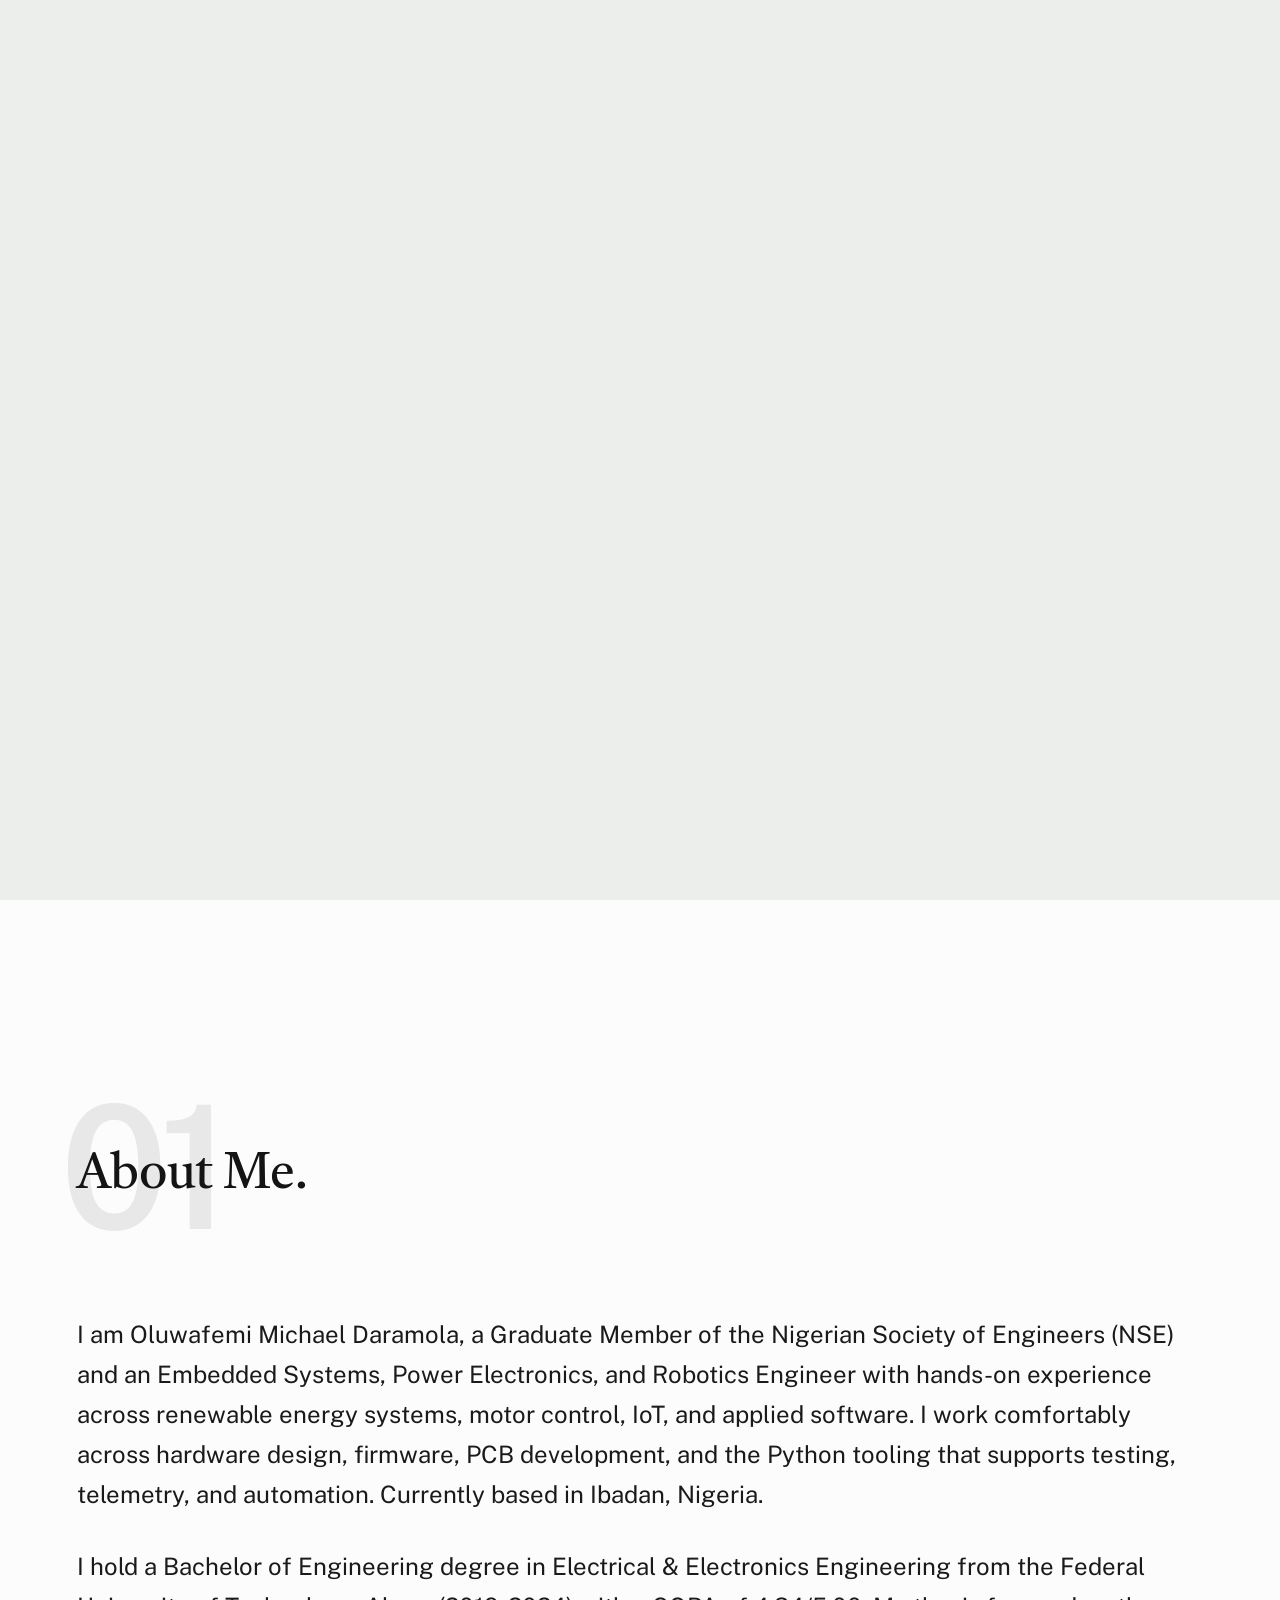
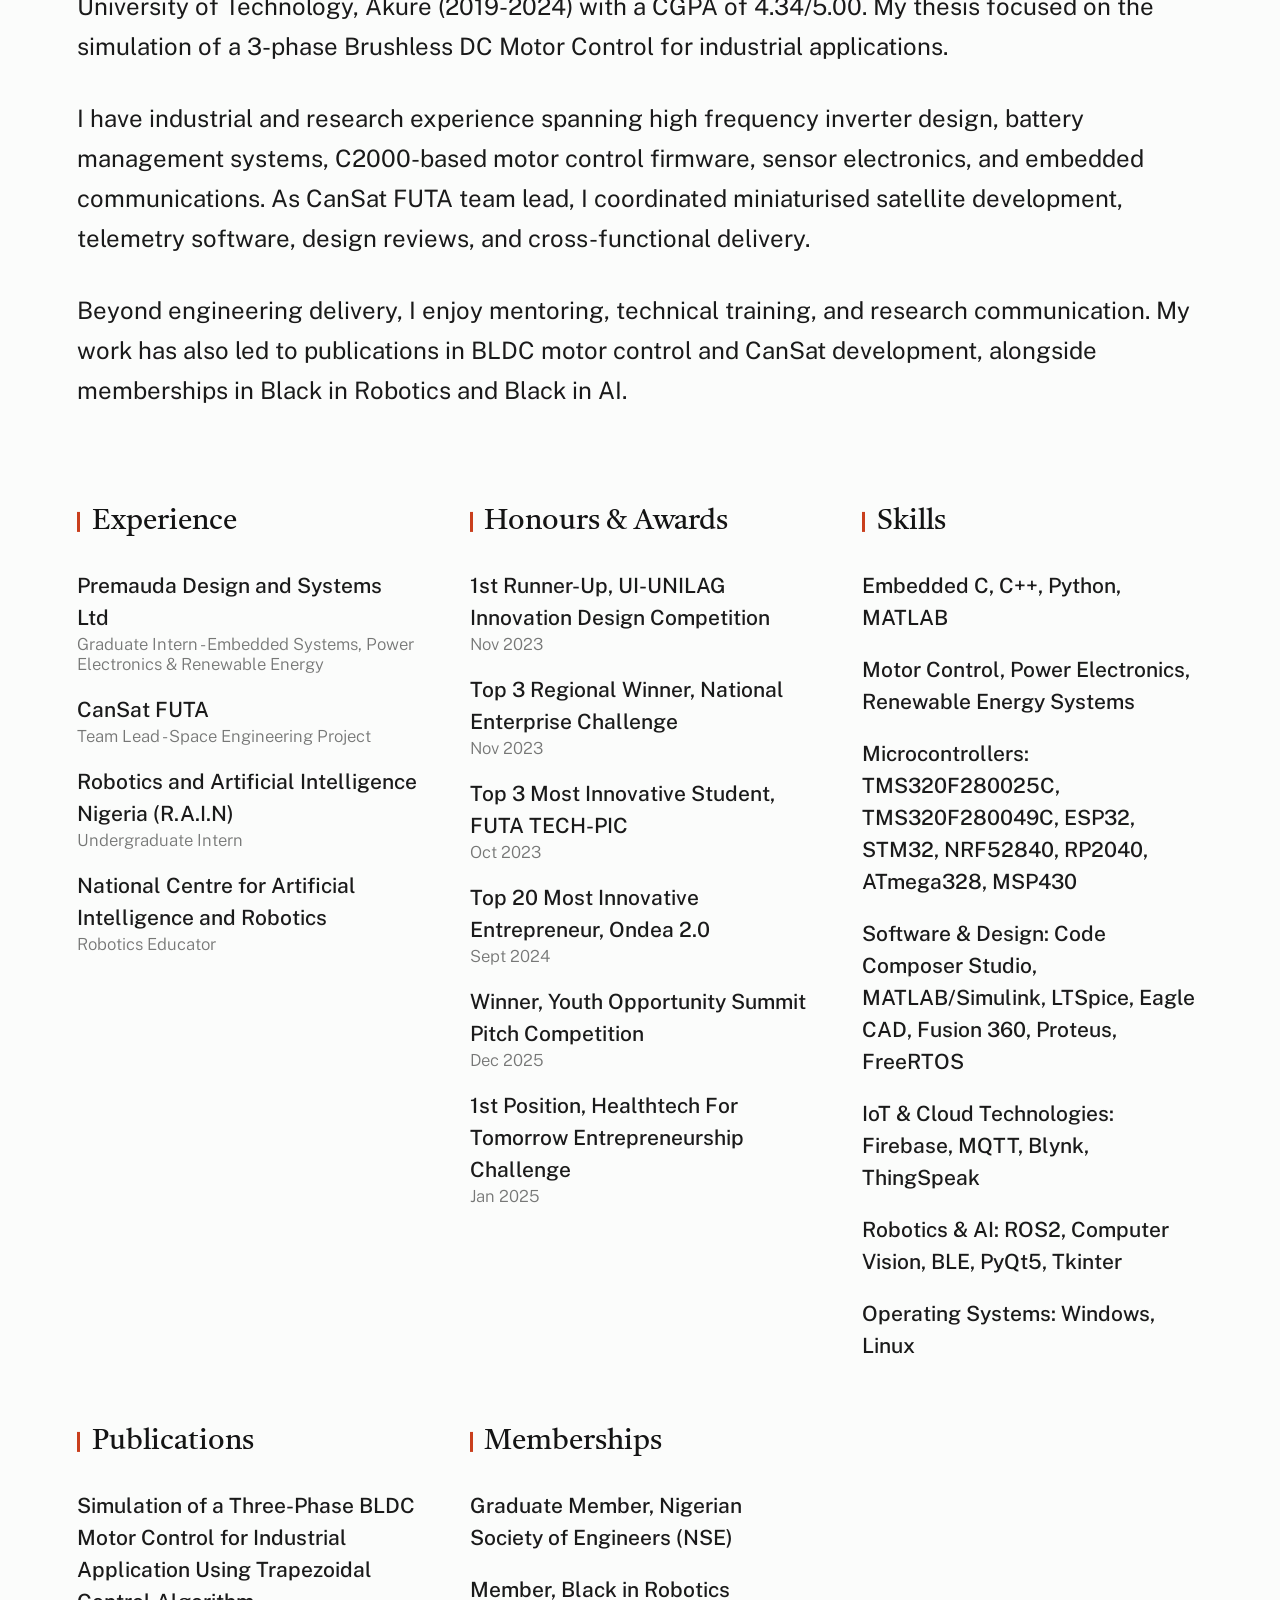
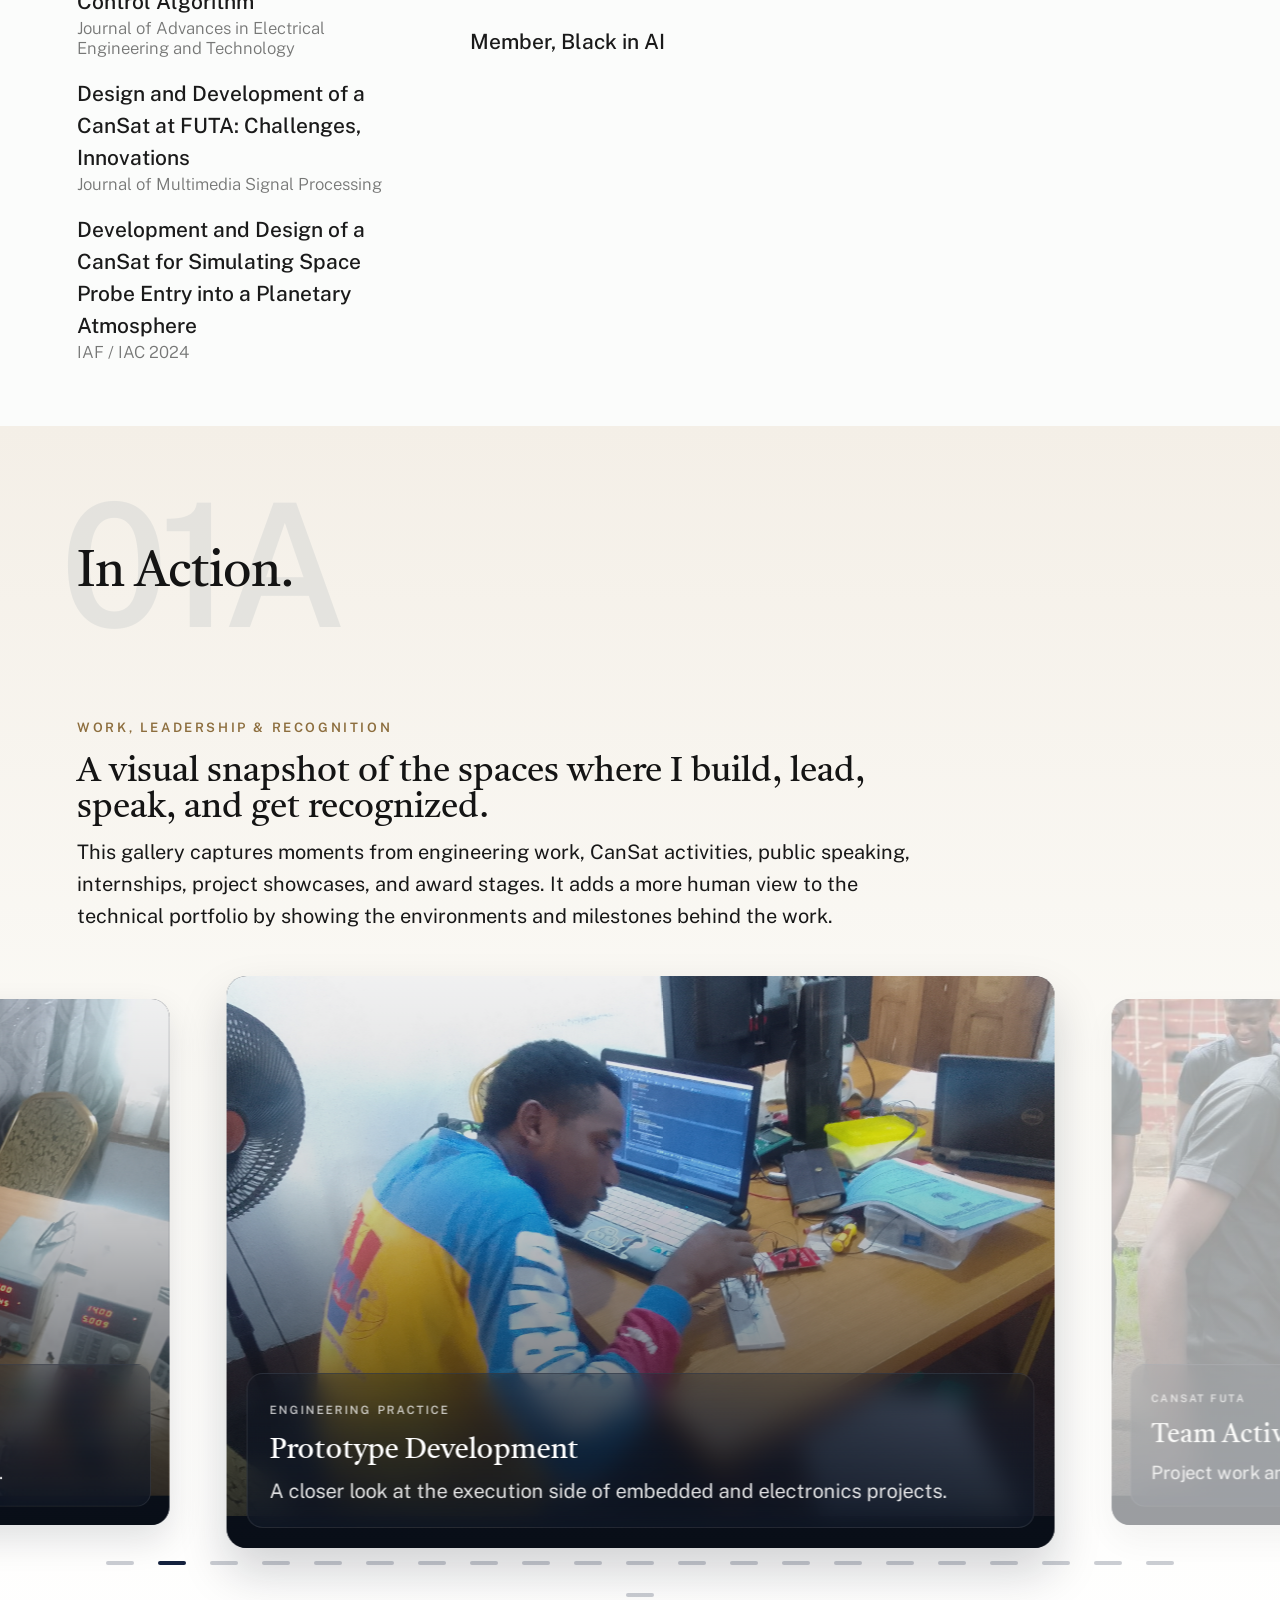
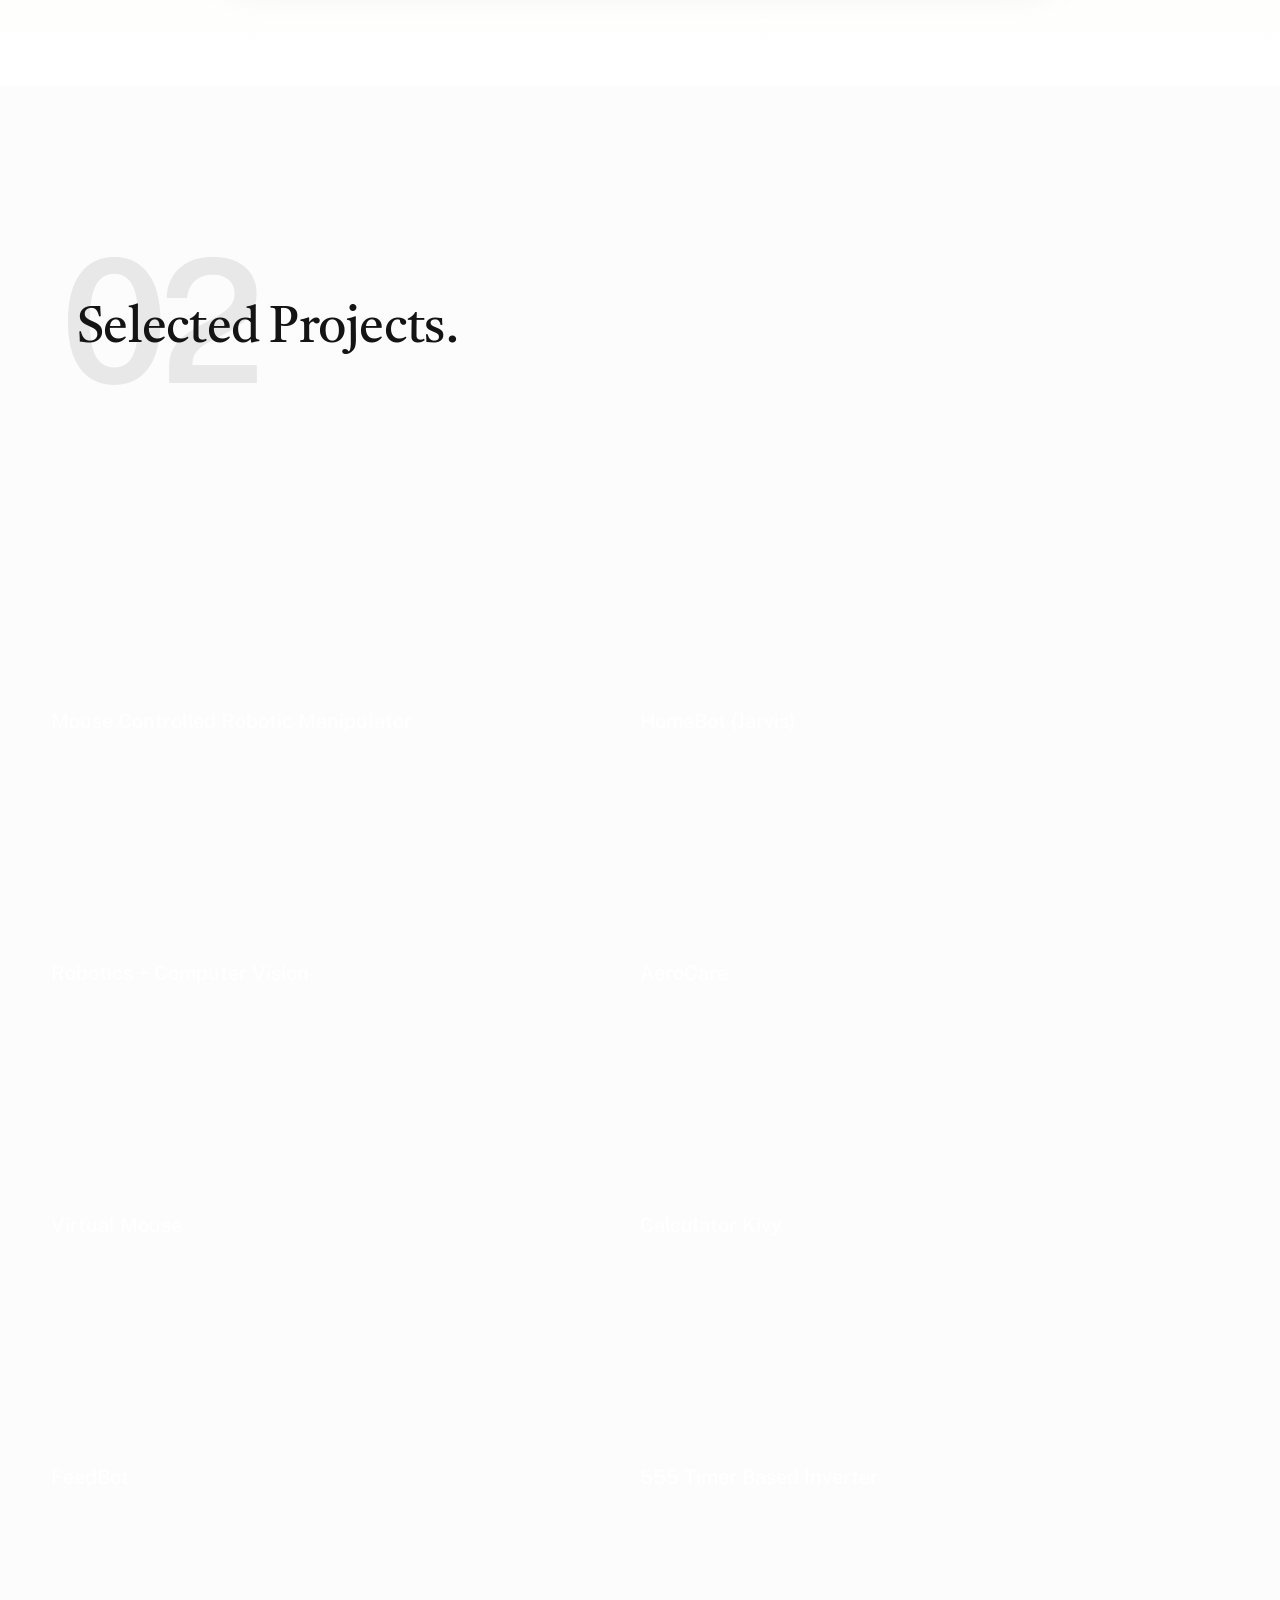
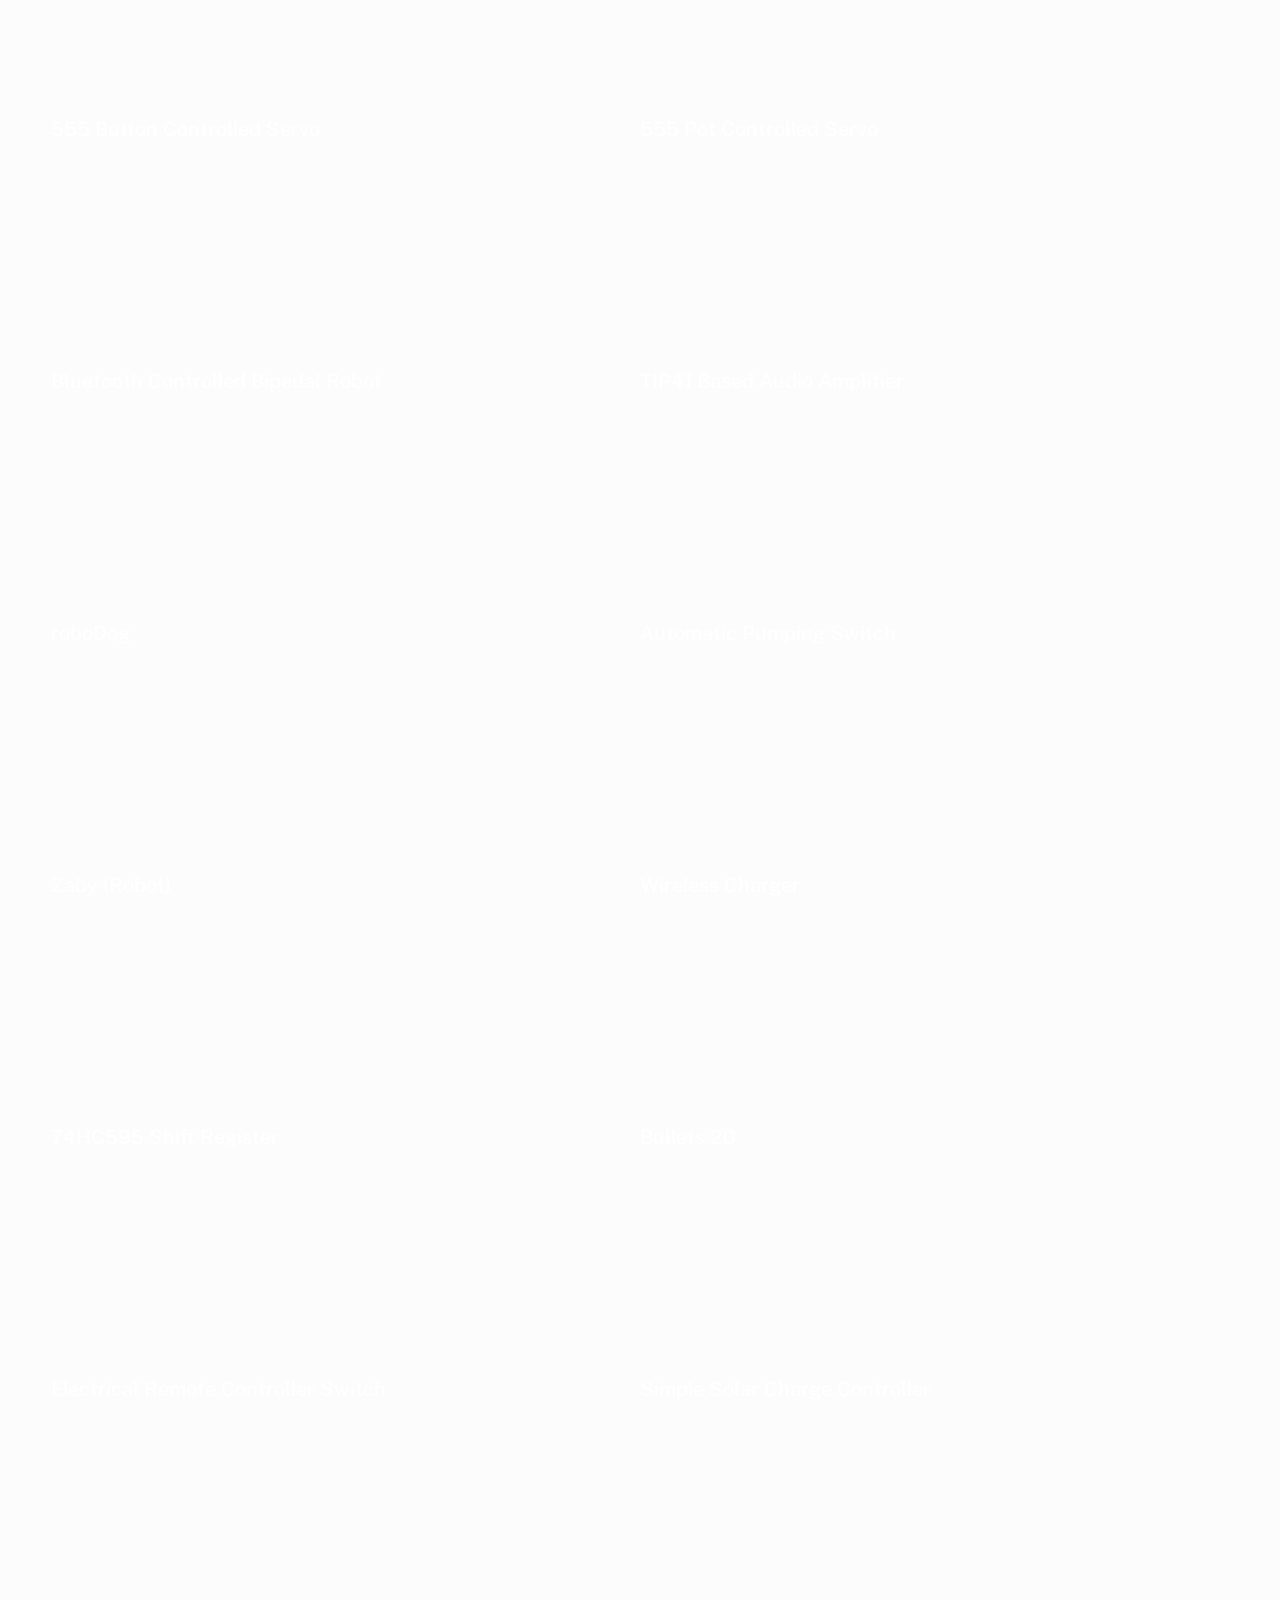
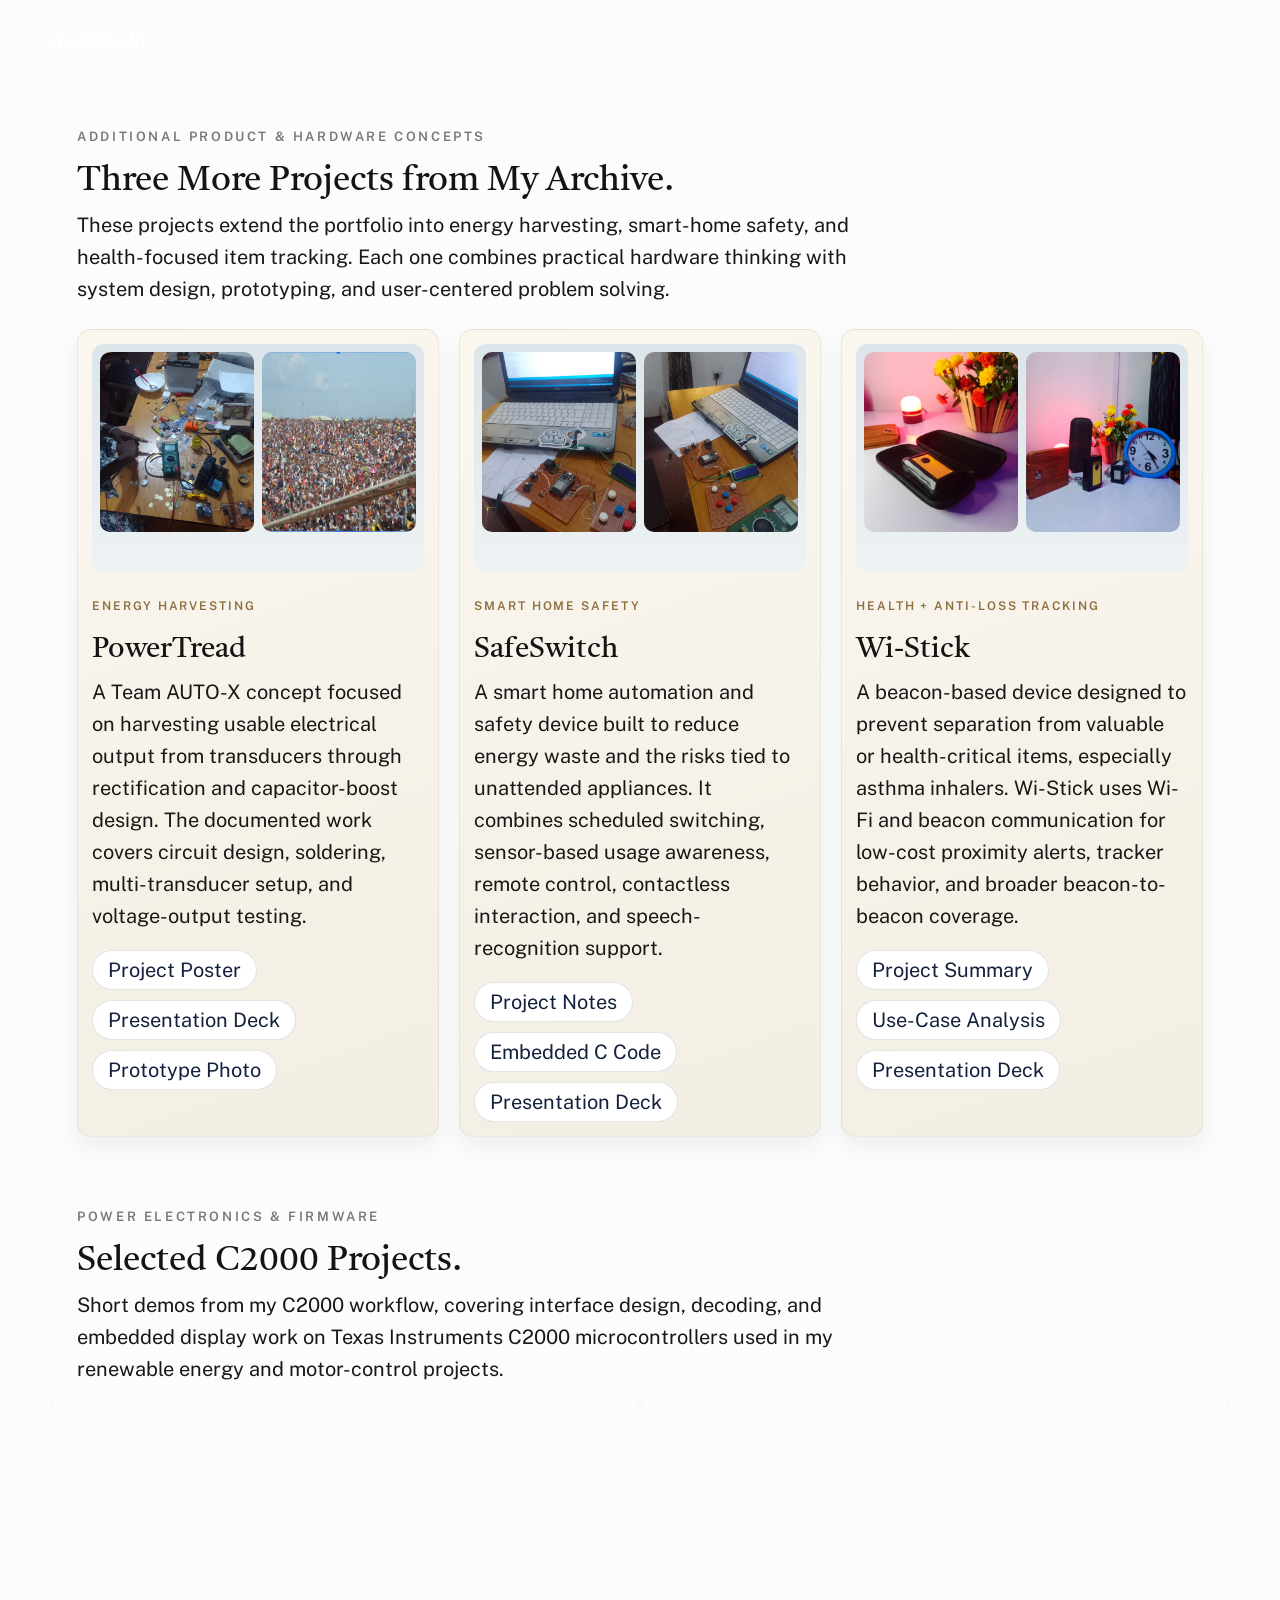
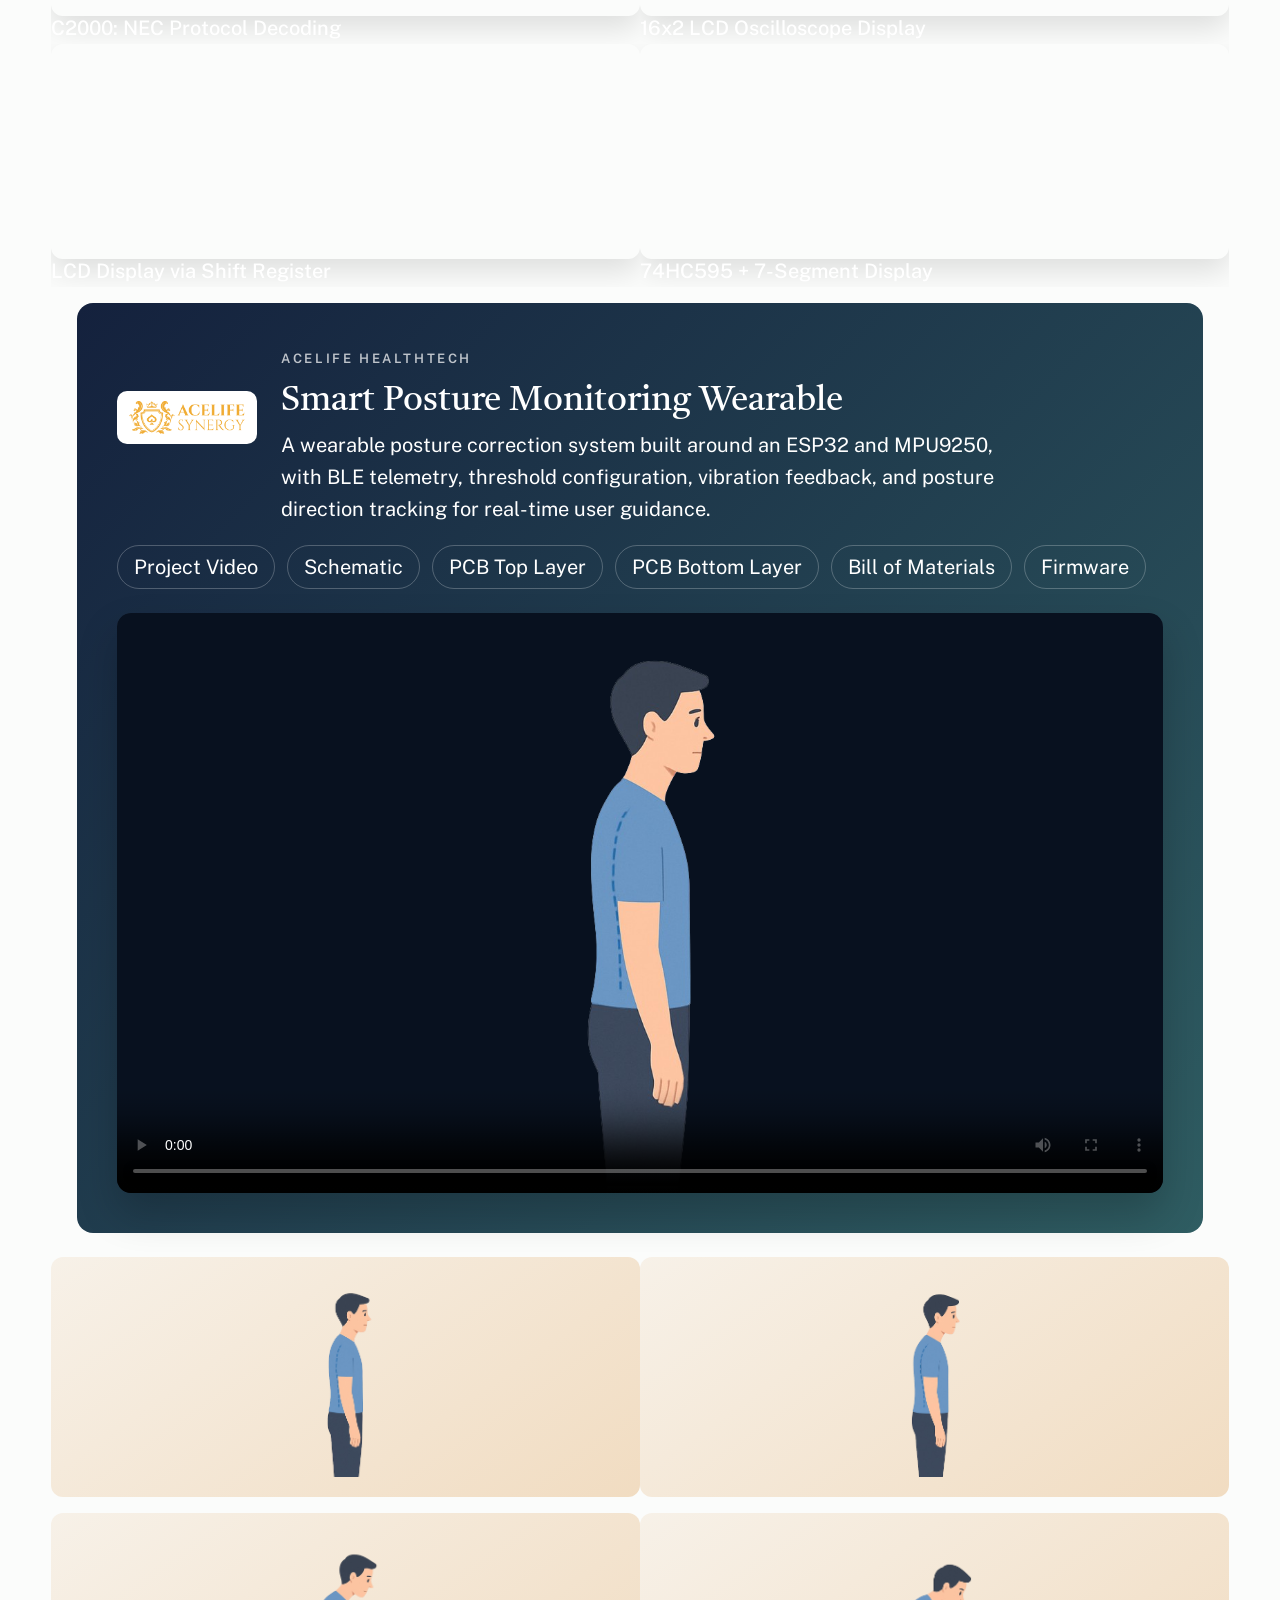
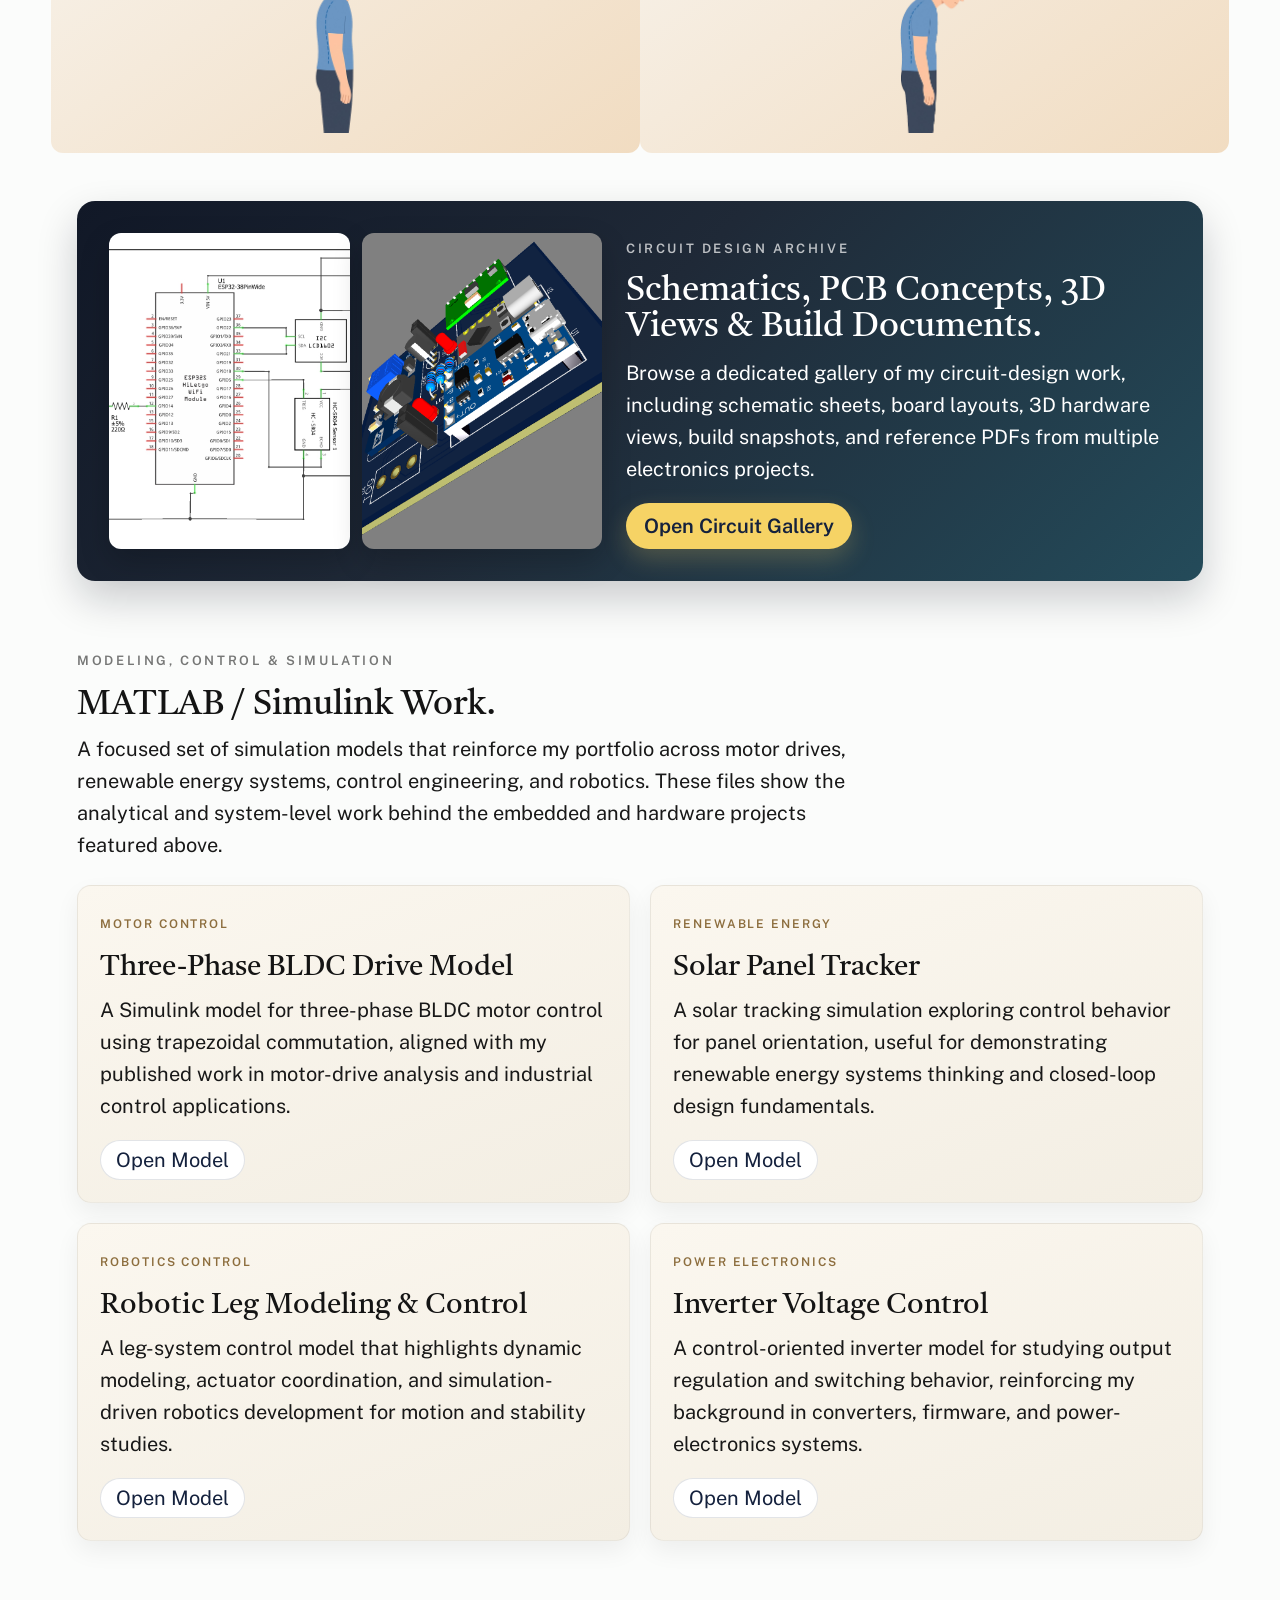
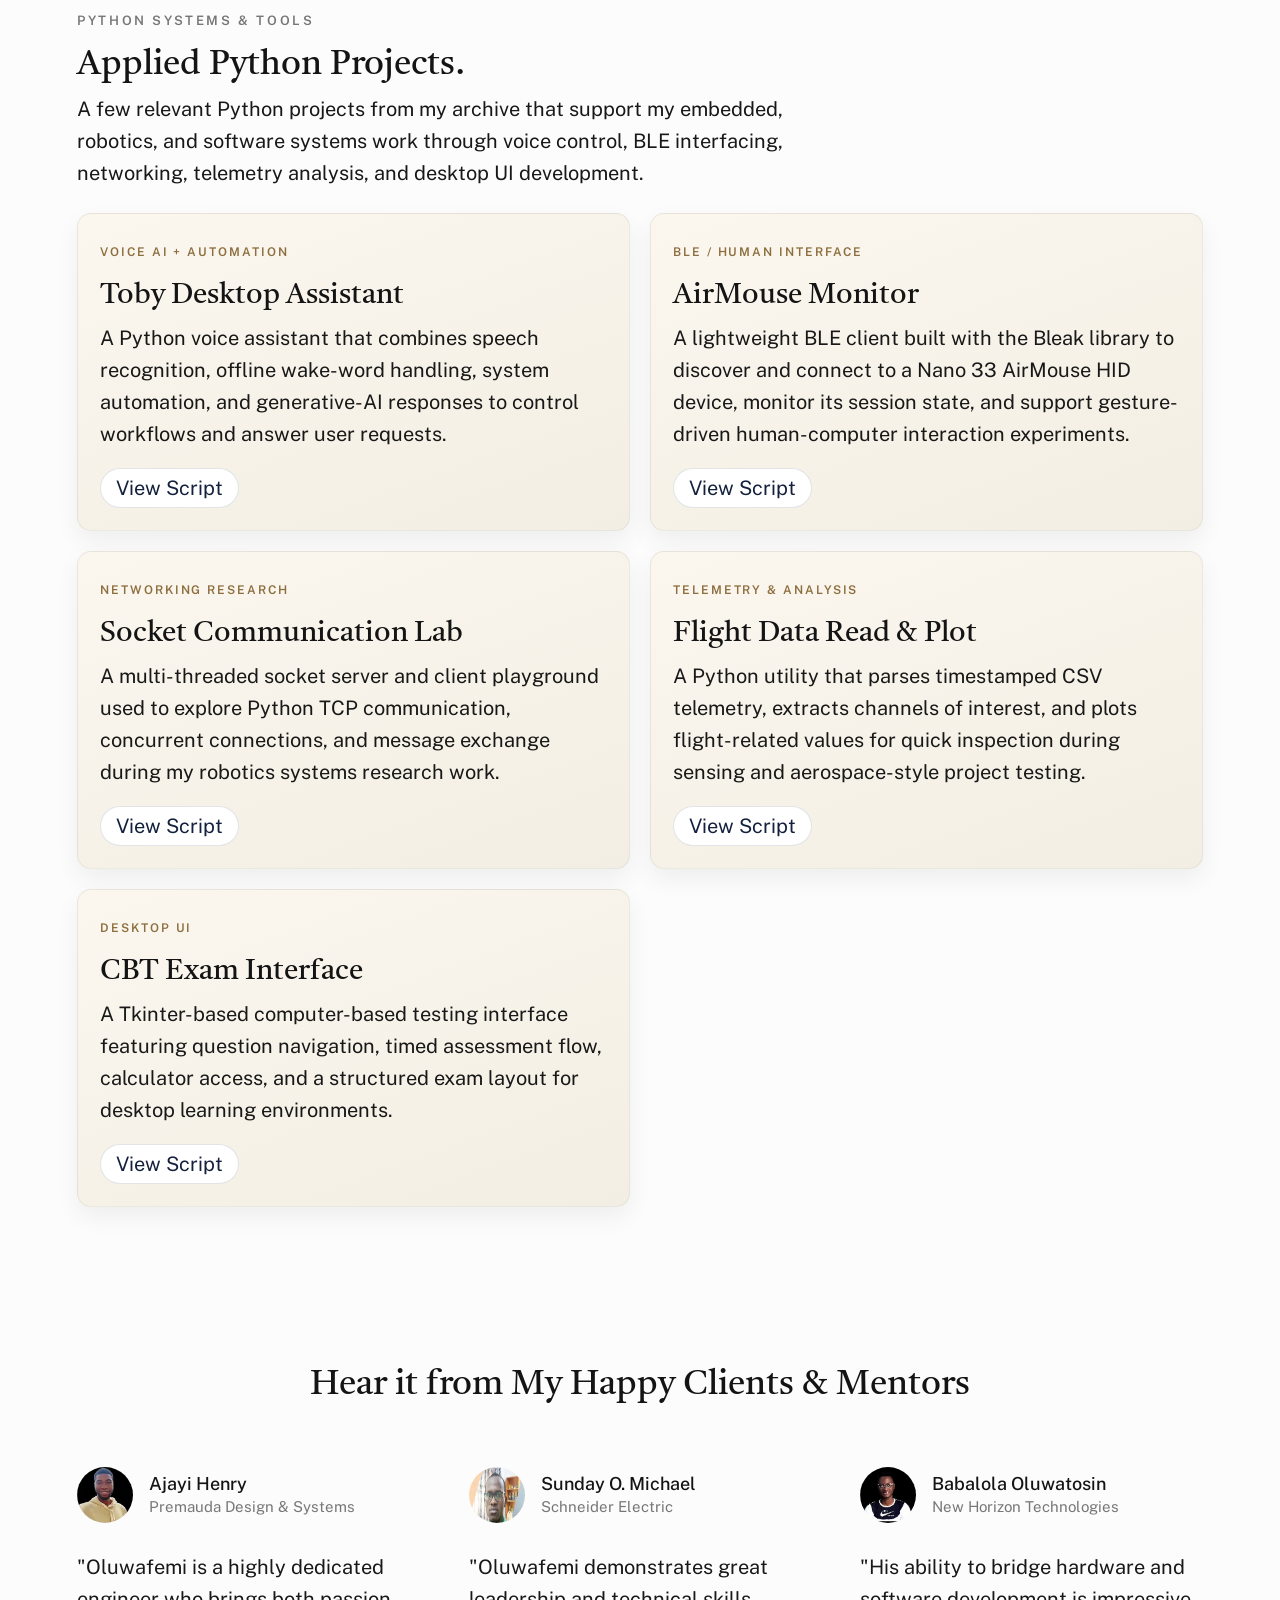
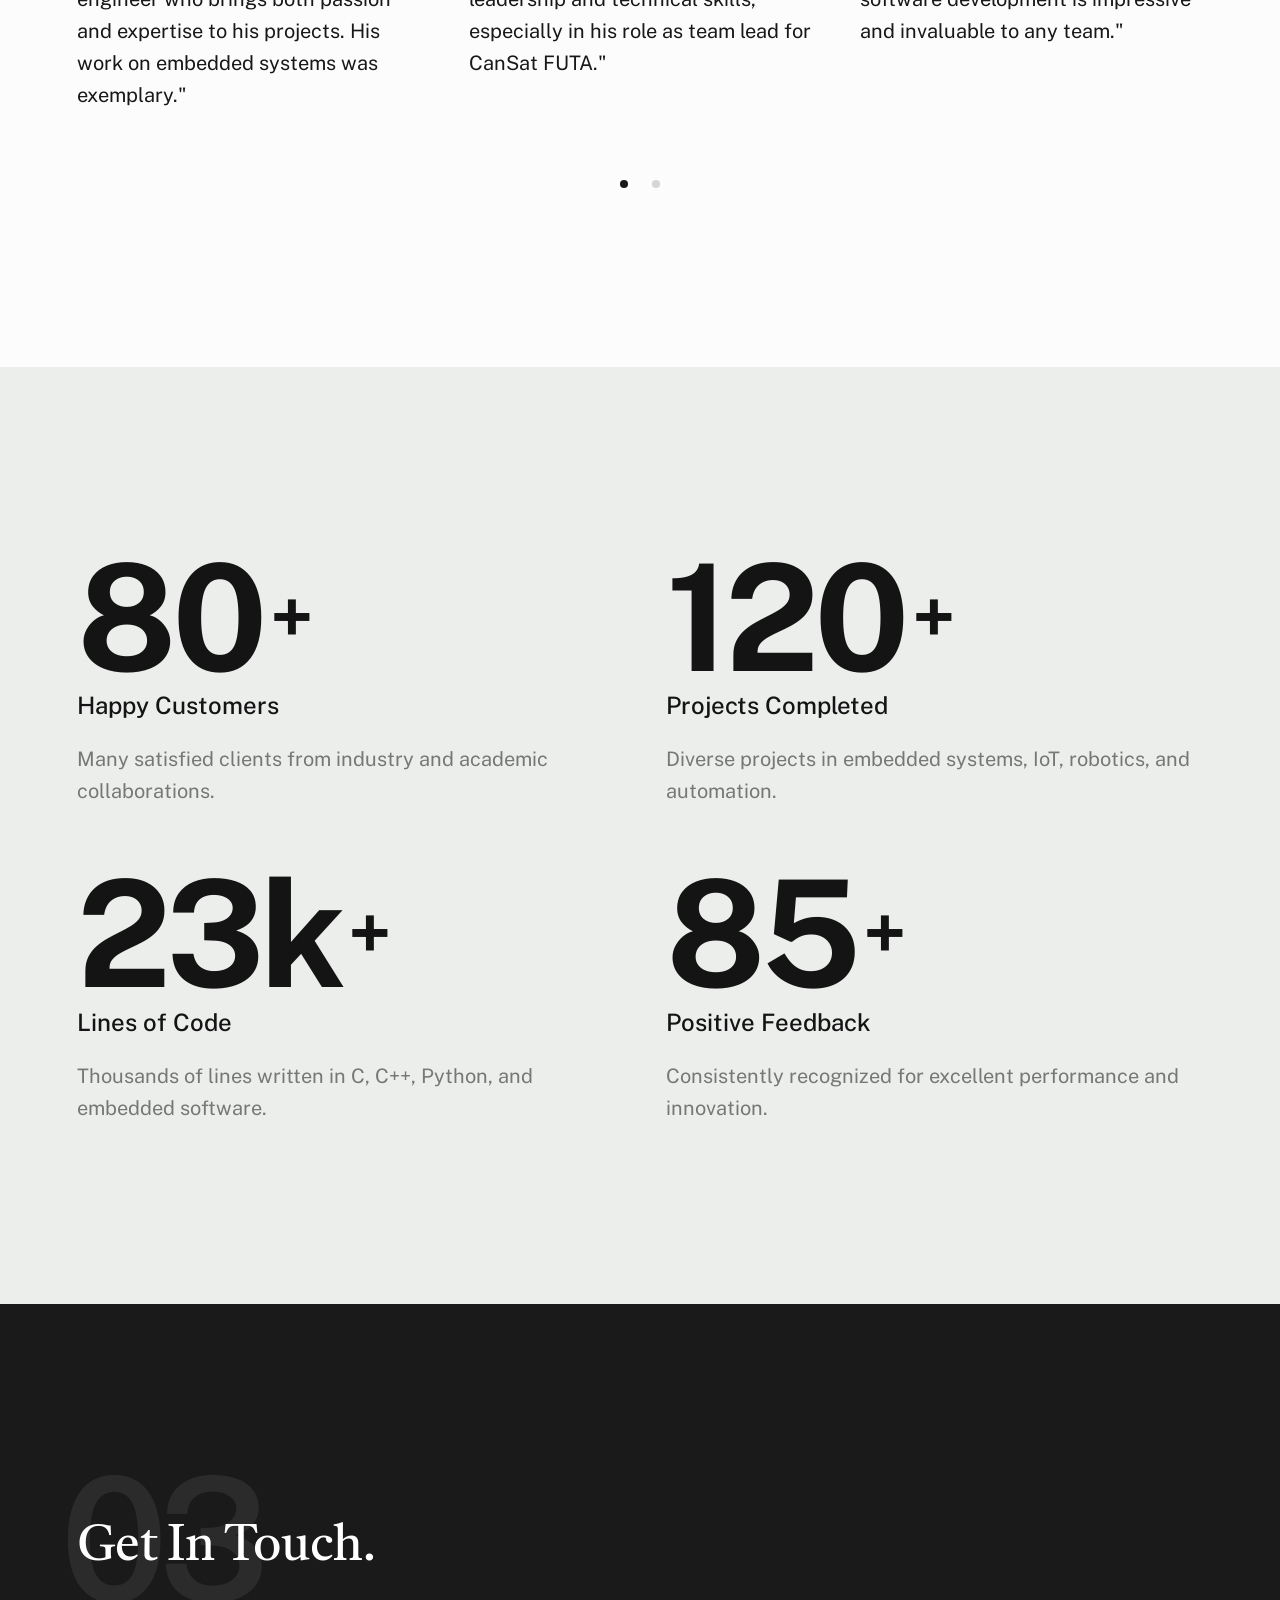
==== commit 376f3d69: "new projects" ====
--- a/index.html
+++ b/index.html
@@ -671,6 +671,73 @@
         <h4 class="entry__title">medshield</h4>
     </div>
 </div>
+
+            <div class="row project-section-heading">
+                <div class="column xl-12">
+                    <p class="project-section-heading__eyebrow">Additional Product & Hardware Concepts</p>
+                    <h3 class="project-section-heading__title">Three More Projects from My Archive.</h3>
+                    <p class="project-section-heading__text">
+                    These projects extend the portfolio into energy harvesting, smart-home safety, and health-focused item tracking. Each one combines practical hardware thinking with system design, prototyping, and user-centered problem solving.
+                    </p>
+                </div>
+            </div>
+
+            <div class="row project-lab project-lab--featured">
+                <div class="column xl-12">
+                    <div class="project-lab__grid">
+                        <article class="project-lab__card project-lab__card--media">
+                            <div class="project-lab__media project-lab__media--mosaic">
+                                <img src="images/projects/powertread-1.jpg" alt="PowerTread prototype development image">
+                                <img src="images/projects/powertread-circuit.png" alt="PowerTread rectification circuit image">
+                            </div>
+                            <p class="project-lab__meta">Energy Harvesting</p>
+                            <h4 class="project-lab__title">PowerTread</h4>
+                            <p class="project-lab__text">
+                            A Team AUTO-X concept focused on harvesting usable electrical output from transducers through rectification and capacitor-boost design. The documented work covers circuit design, soldering, multi-transducer setup, and voltage-output testing.
+                            </p>
+                            <div class="project-lab__actions">
+                                <a href="assets/projects/powertread/powertread-poster.pdf" target="_blank" rel="noopener noreferrer">Project Poster</a>
+                                <a href="assets/projects/powertread/powertread-presentation.pptx" target="_blank" rel="noopener noreferrer">Presentation Deck</a>
+                                <a href="images/projects/powertread-1.jpg" target="_blank" rel="noopener noreferrer">Prototype Photo</a>
+                            </div>
+                        </article>
+
+                        <article class="project-lab__card project-lab__card--media">
+                            <div class="project-lab__media project-lab__media--mosaic">
+                                <img src="images/projects/safeswitch-1.jpg" alt="SafeSwitch hardware preview one">
+                                <img src="images/projects/safeswitch-2.jpg" alt="SafeSwitch hardware preview two">
+                            </div>
+                            <p class="project-lab__meta">Smart Home Safety</p>
+                            <h4 class="project-lab__title">SafeSwitch</h4>
+                            <p class="project-lab__text">
+                            A smart home automation and safety device built to reduce energy waste and the risks tied to unattended appliances. It combines scheduled switching, sensor-based usage awareness, remote control, contactless interaction, and speech-recognition support.
+                            </p>
+                            <div class="project-lab__actions">
+                                <a href="assets/projects/smartsoc/safeswitch-description.txt" target="_blank" rel="noopener noreferrer">Project Notes</a>
+                                <a href="assets/projects/smartsoc/safeswitch-code.c" target="_blank" rel="noopener noreferrer">Embedded C Code</a>
+                                <a href="assets/projects/smartsoc/safeswitch-presentation.pptx" target="_blank" rel="noopener noreferrer">Presentation Deck</a>
+                            </div>
+                        </article>
+
+                        <article class="project-lab__card project-lab__card--media">
+                            <div class="project-lab__media project-lab__media--mosaic">
+                                <img src="images/projects/wistick-1.jpg" alt="WiStick prototype image one">
+                                <img src="images/projects/wistick-2.jpg" alt="WiStick prototype image two">
+                            </div>
+                            <p class="project-lab__meta">Health + Anti-Loss Tracking</p>
+                            <h4 class="project-lab__title">Wi-Stick</h4>
+                            <p class="project-lab__text">
+                            A beacon-based device designed to prevent separation from valuable or health-critical items, especially asthma inhalers. Wi-Stick uses Wi-Fi and beacon communication for low-cost proximity alerts, tracker behavior, and broader beacon-to-beacon coverage.
+                            </p>
+                            <div class="project-lab__actions">
+                                <a href="assets/projects/wistick/wistick-summary.txt" target="_blank" rel="noopener noreferrer">Project Summary</a>
+                                <a href="assets/projects/wistick/wistick-analysis.txt" target="_blank" rel="noopener noreferrer">Use-Case Analysis</a>
+                                <a href="assets/projects/wistick/wistick-presentation.pptx" target="_blank" rel="noopener noreferrer">Presentation Deck</a>
+                            </div>
+                        </article>
+                    </div>
+                </div>
+            </div>
 
             <div class="row project-section-heading">
                 <div class="column xl-12">
--- a/css/styles.css
+++ b/css/styles.css
@@ -4205,6 +4205,41 @@
     box-shadow   : 0 1rem 2.4rem rgba(0, 0, 0, 0.06);
 }
 
+.project-lab--featured .project-lab__grid {
+    grid-template-columns: repeat(3, minmax(0, 1fr));
+}
+
+.project-lab__card--media {
+    padding: 1.4rem;
+}
+
+.project-lab__media {
+    overflow     : hidden;
+    border-radius: 1.2rem;
+    margin-bottom: 1.8rem;
+    background   : #dce5ea;
+}
+
+.project-lab__media img {
+    display   : block;
+    width     : 100%;
+    height    : 22rem;
+    object-fit: cover;
+}
+
+.project-lab__media--mosaic {
+    display              : grid;
+    grid-template-columns: repeat(2, minmax(0, 1fr));
+    gap                  : 0.8rem;
+    padding              : 0.8rem;
+    background           : linear-gradient(180deg, #dce5ea 0%, #edf2f4 100%);
+}
+
+.project-lab__media--mosaic img {
+    height       : 18rem;
+    border-radius: 1rem;
+}
+
 .project-lab__meta {
     font-size     : 1.2rem;
     font-weight   : 600;
@@ -4802,6 +4837,7 @@
     }
 
     .psc-grid,
+    .project-lab--featured .project-lab__grid,
     .project-lab__grid {
         grid-template-columns: 1fr;
     }
@@ -4871,6 +4907,14 @@
 
     .psc-card__mosaic {
         grid-template-columns: 1fr;
+    }
+
+    .project-lab__media--mosaic {
+        grid-template-columns: 1fr;
+    }
+
+    .project-lab__media--mosaic img {
+        height: 20rem;
     }
 
     .psc-card__body,
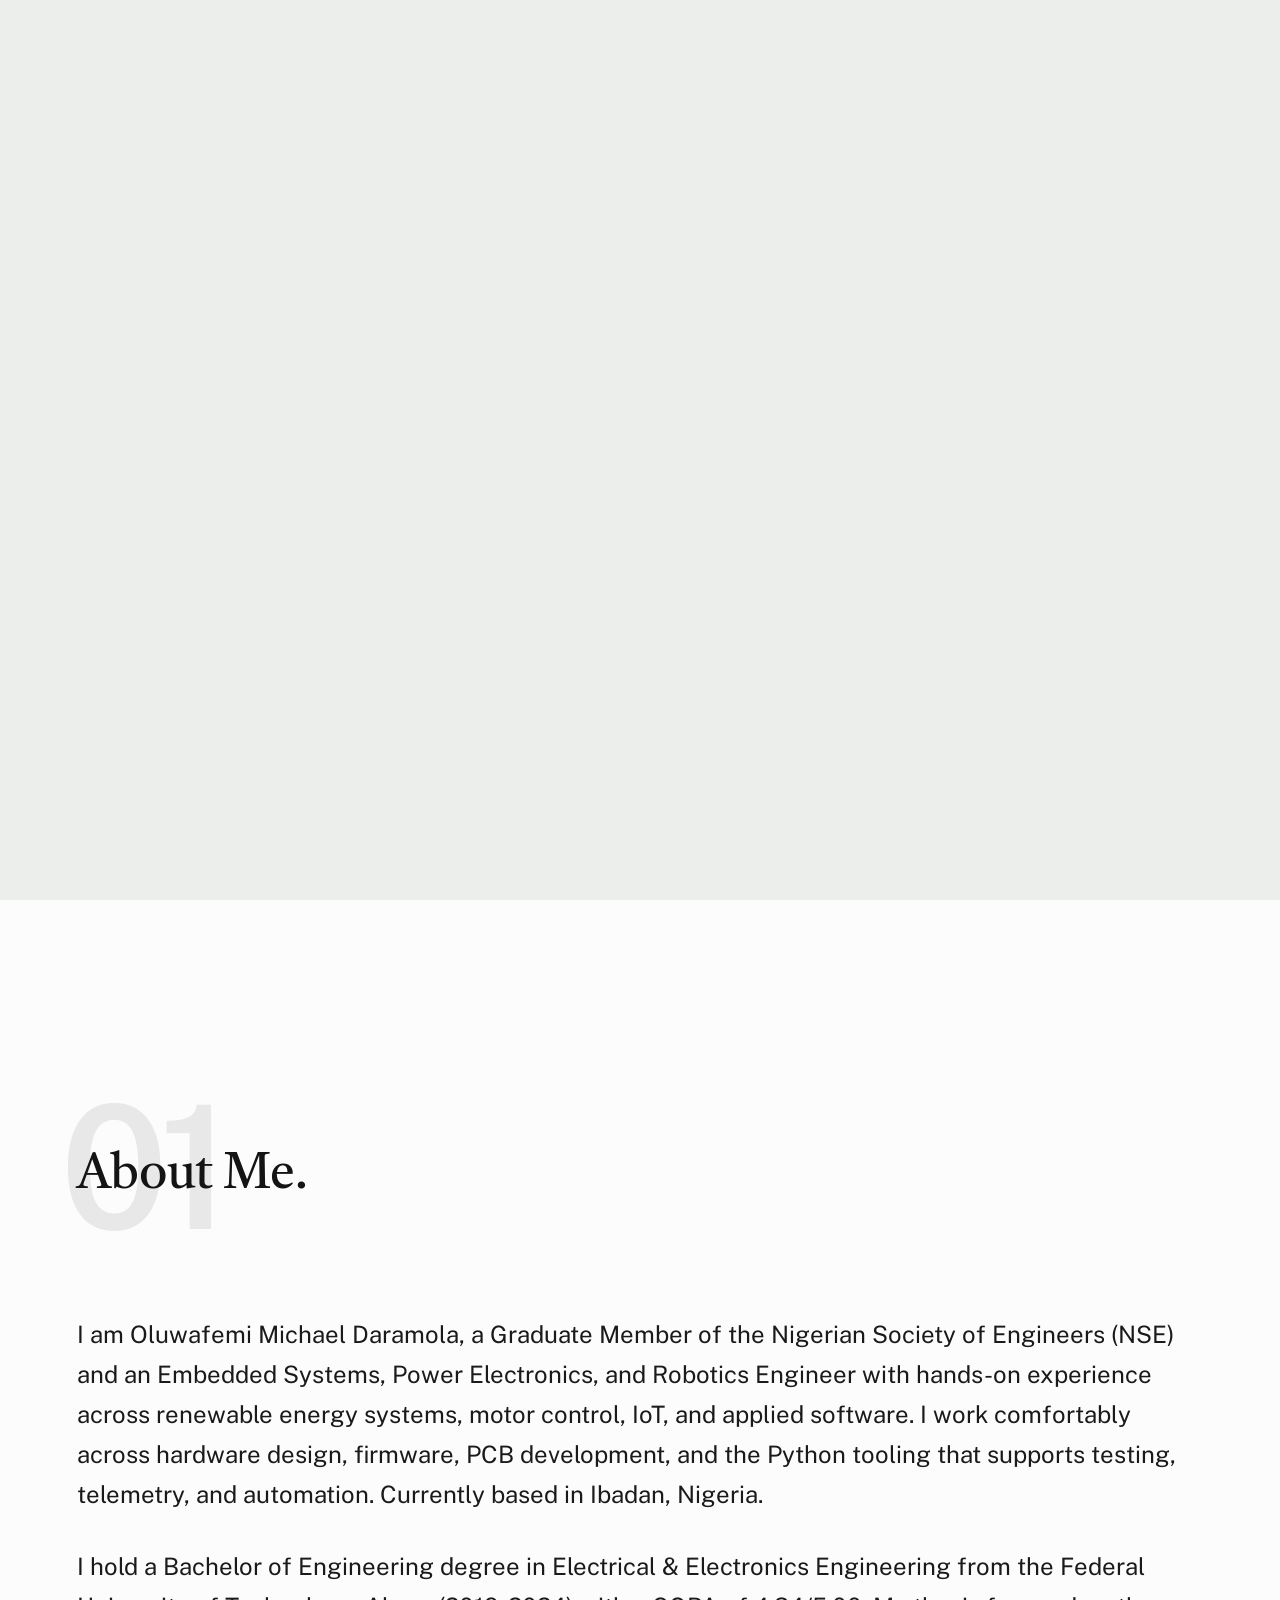
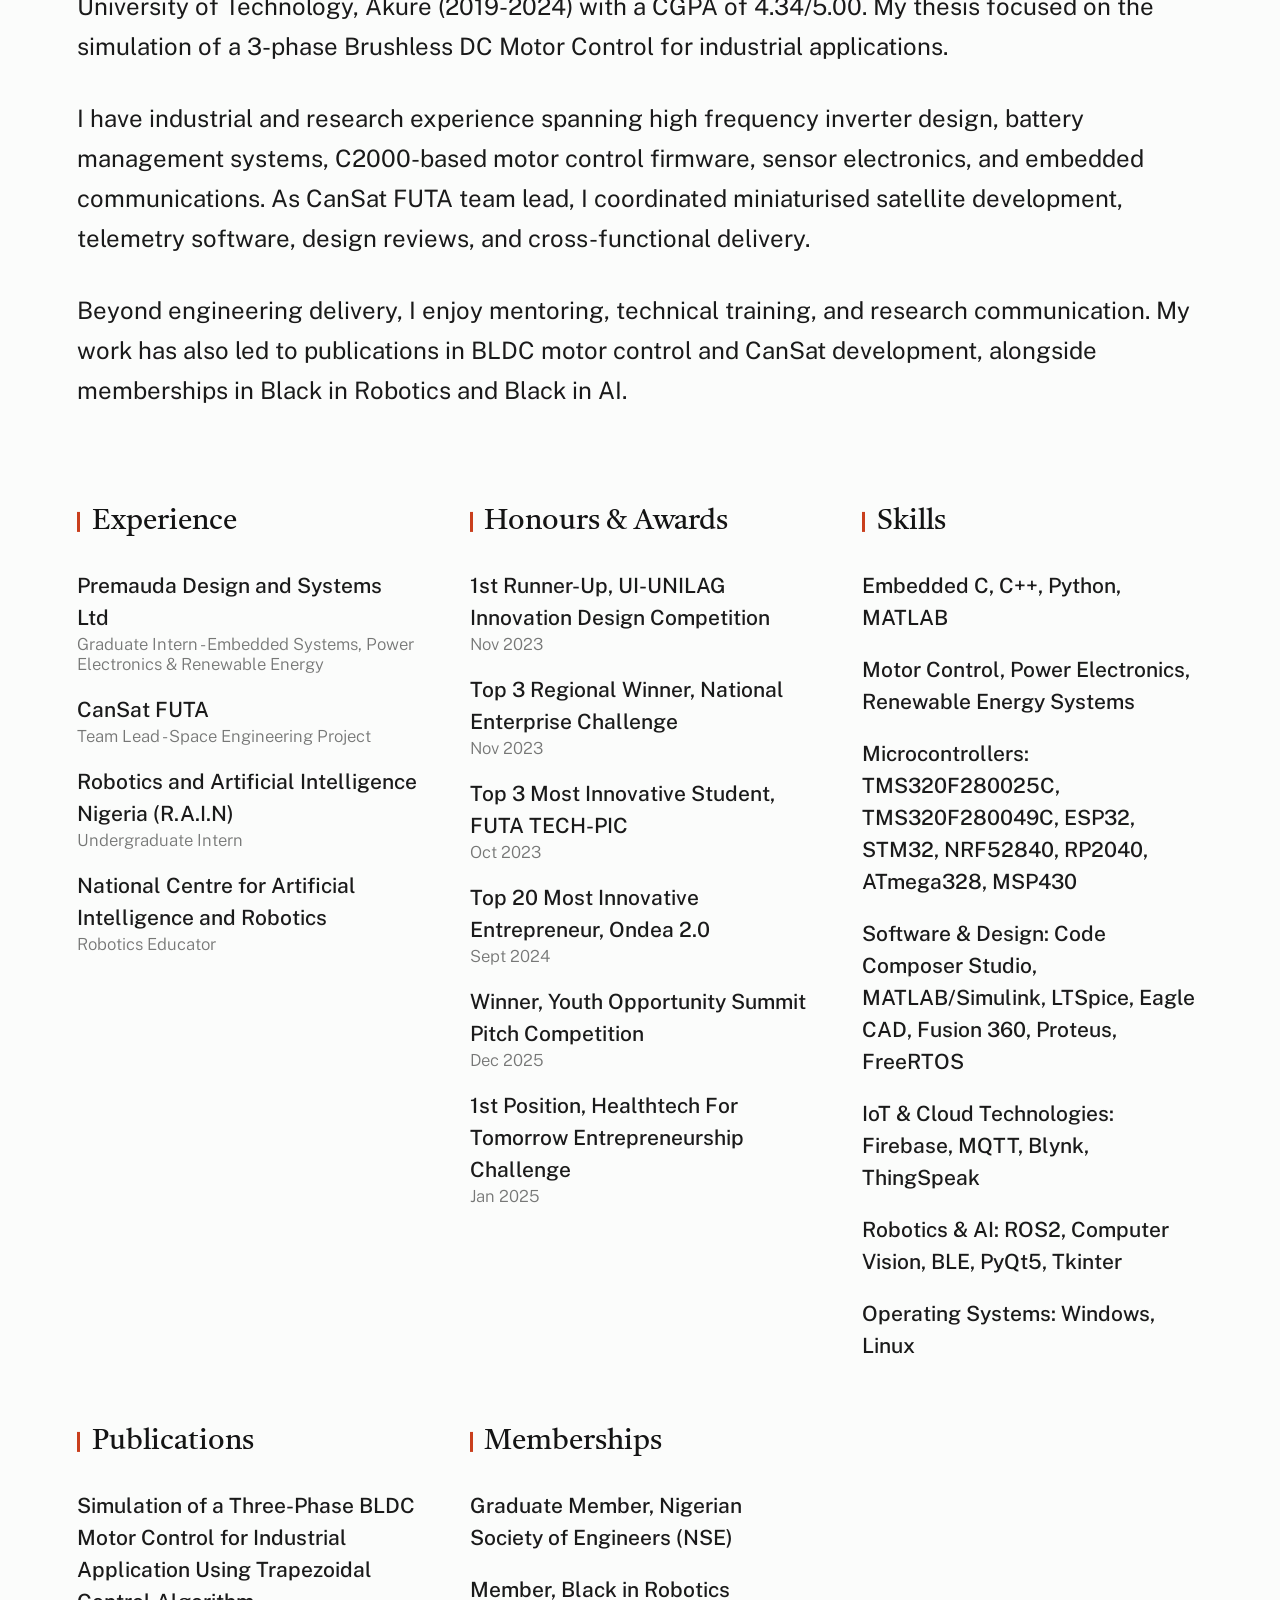
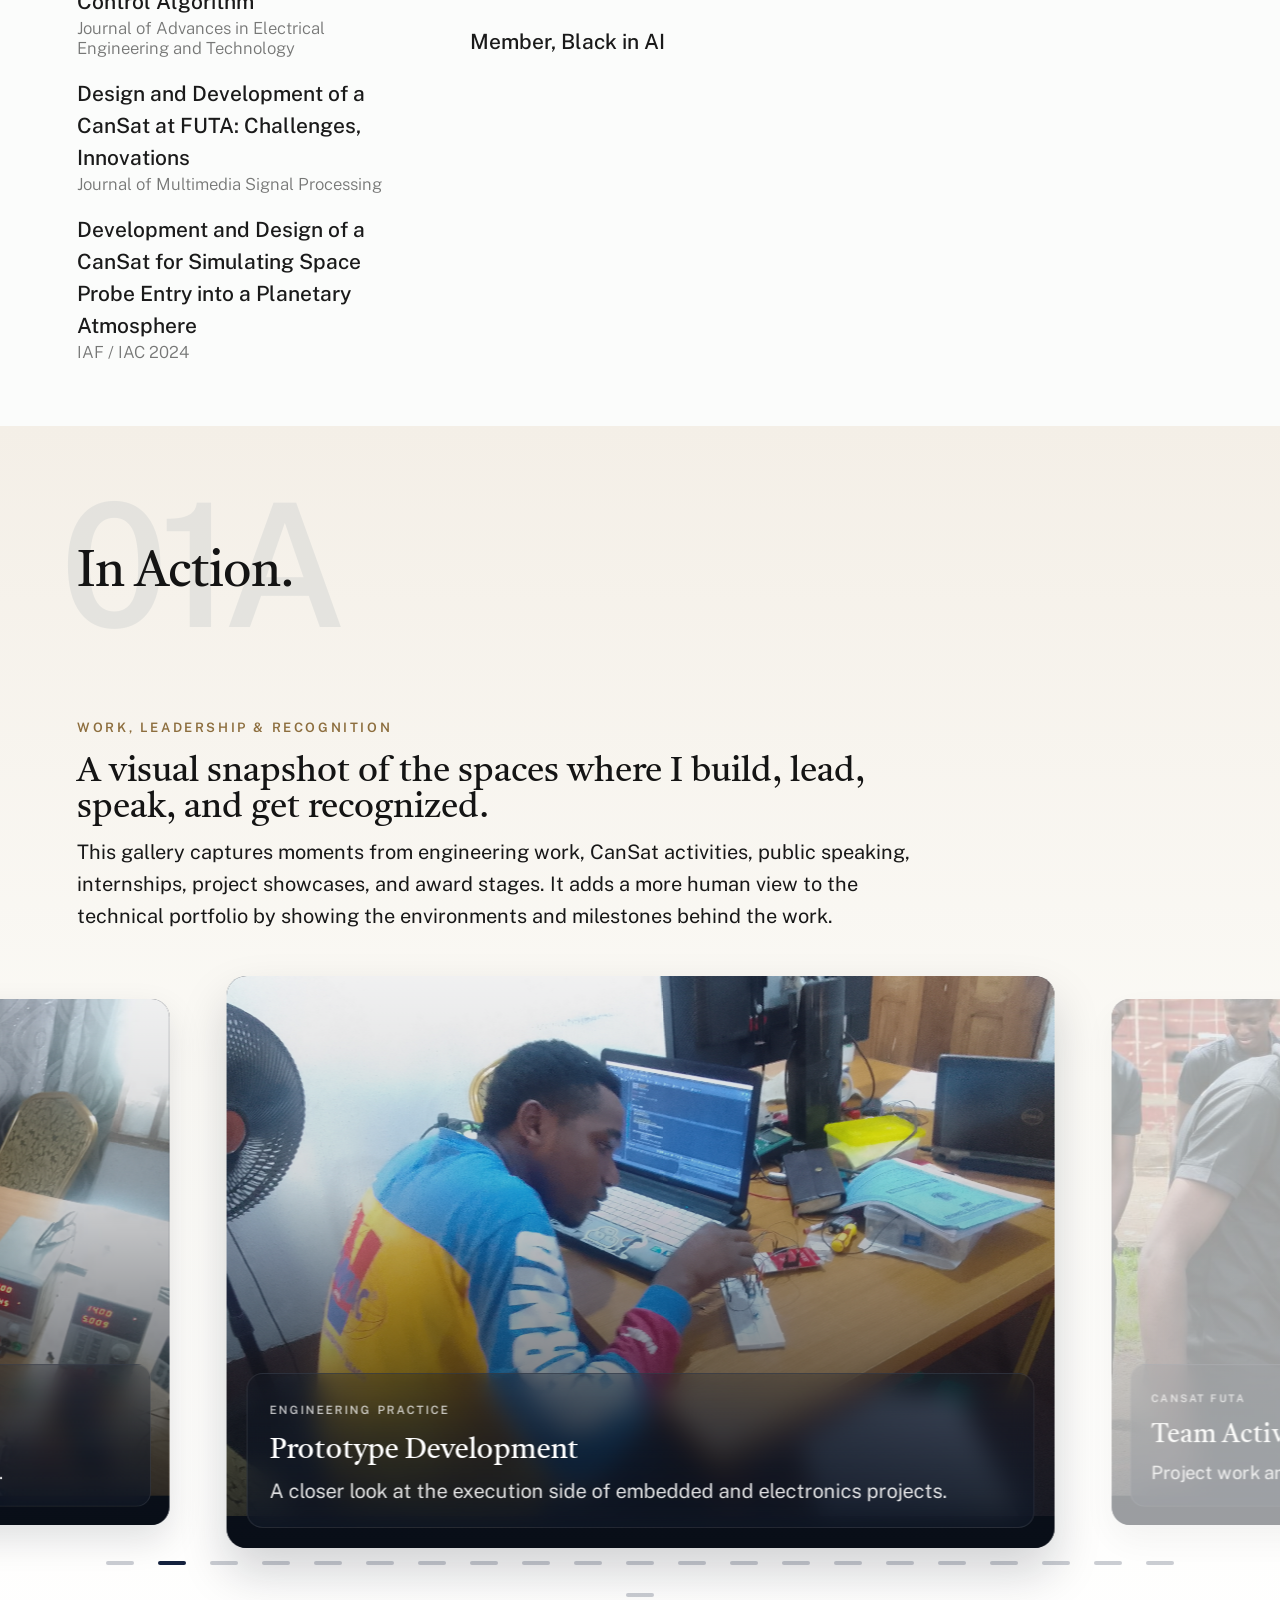
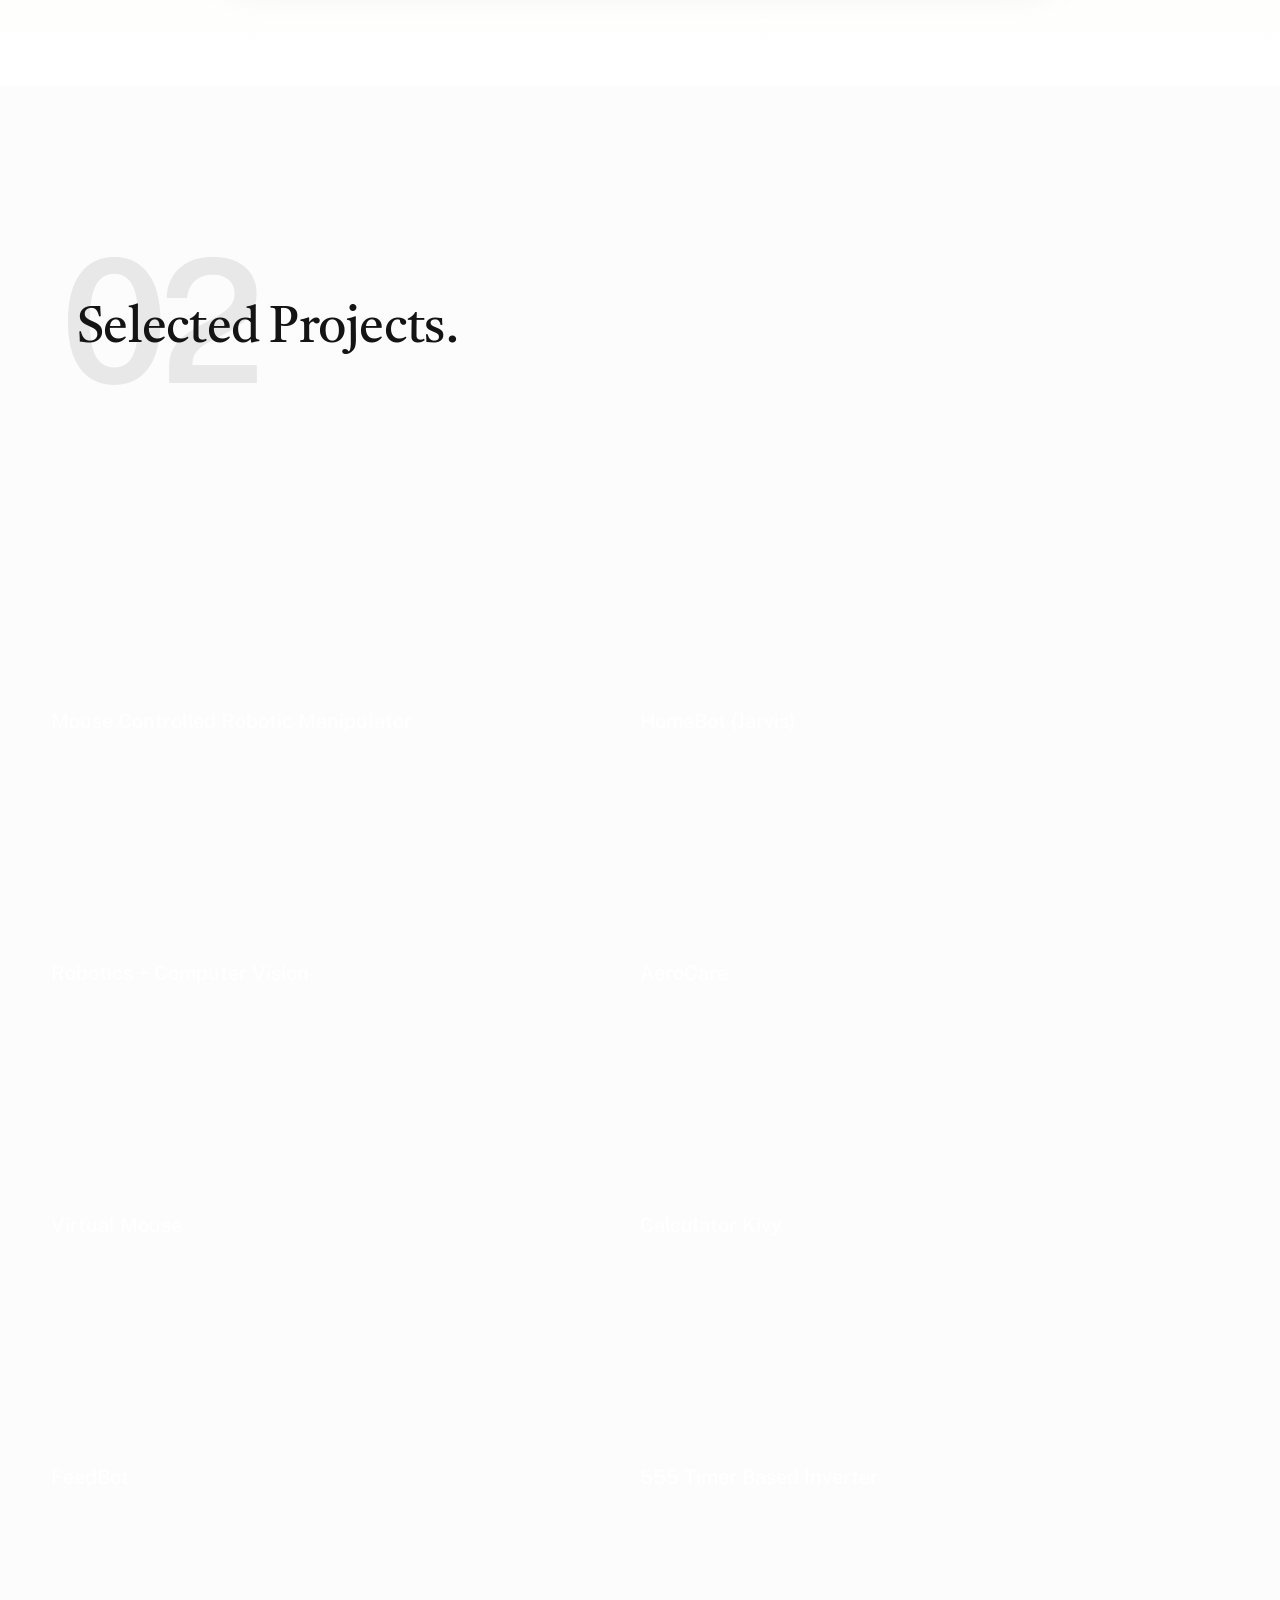
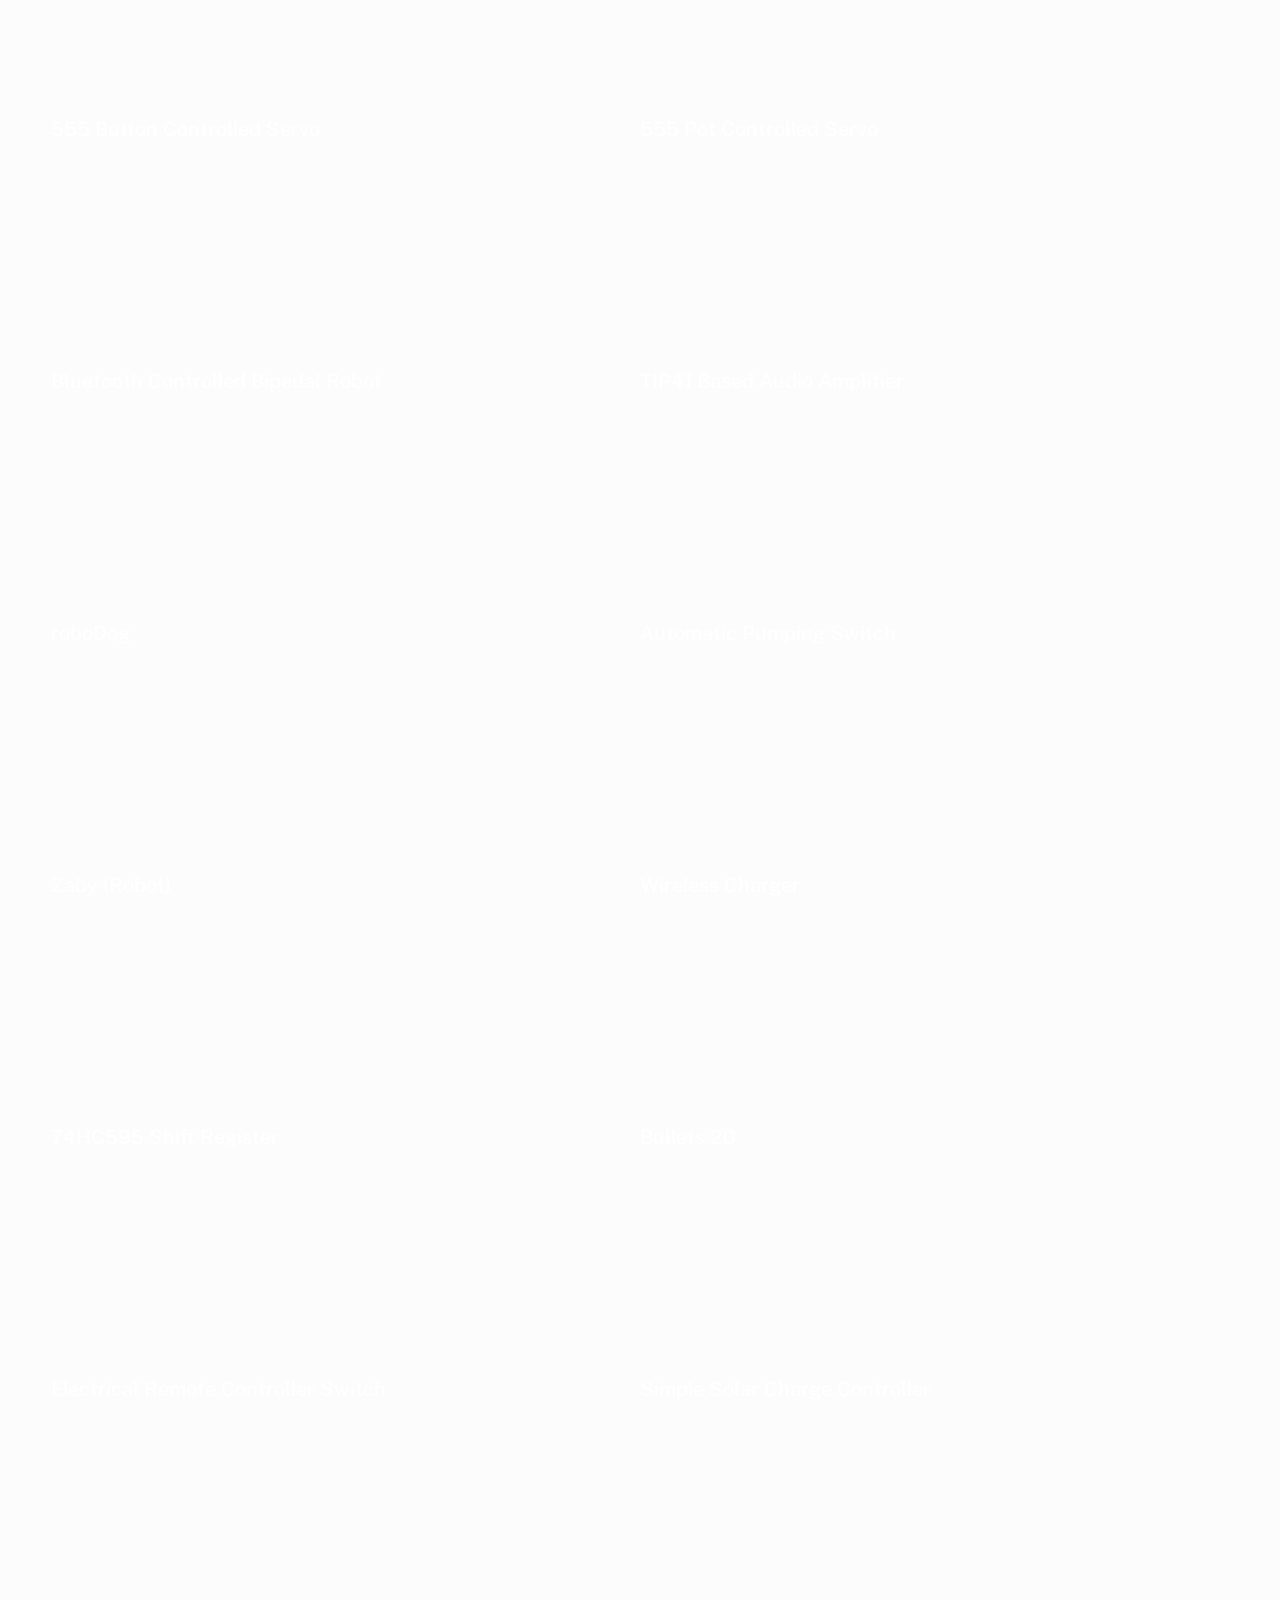
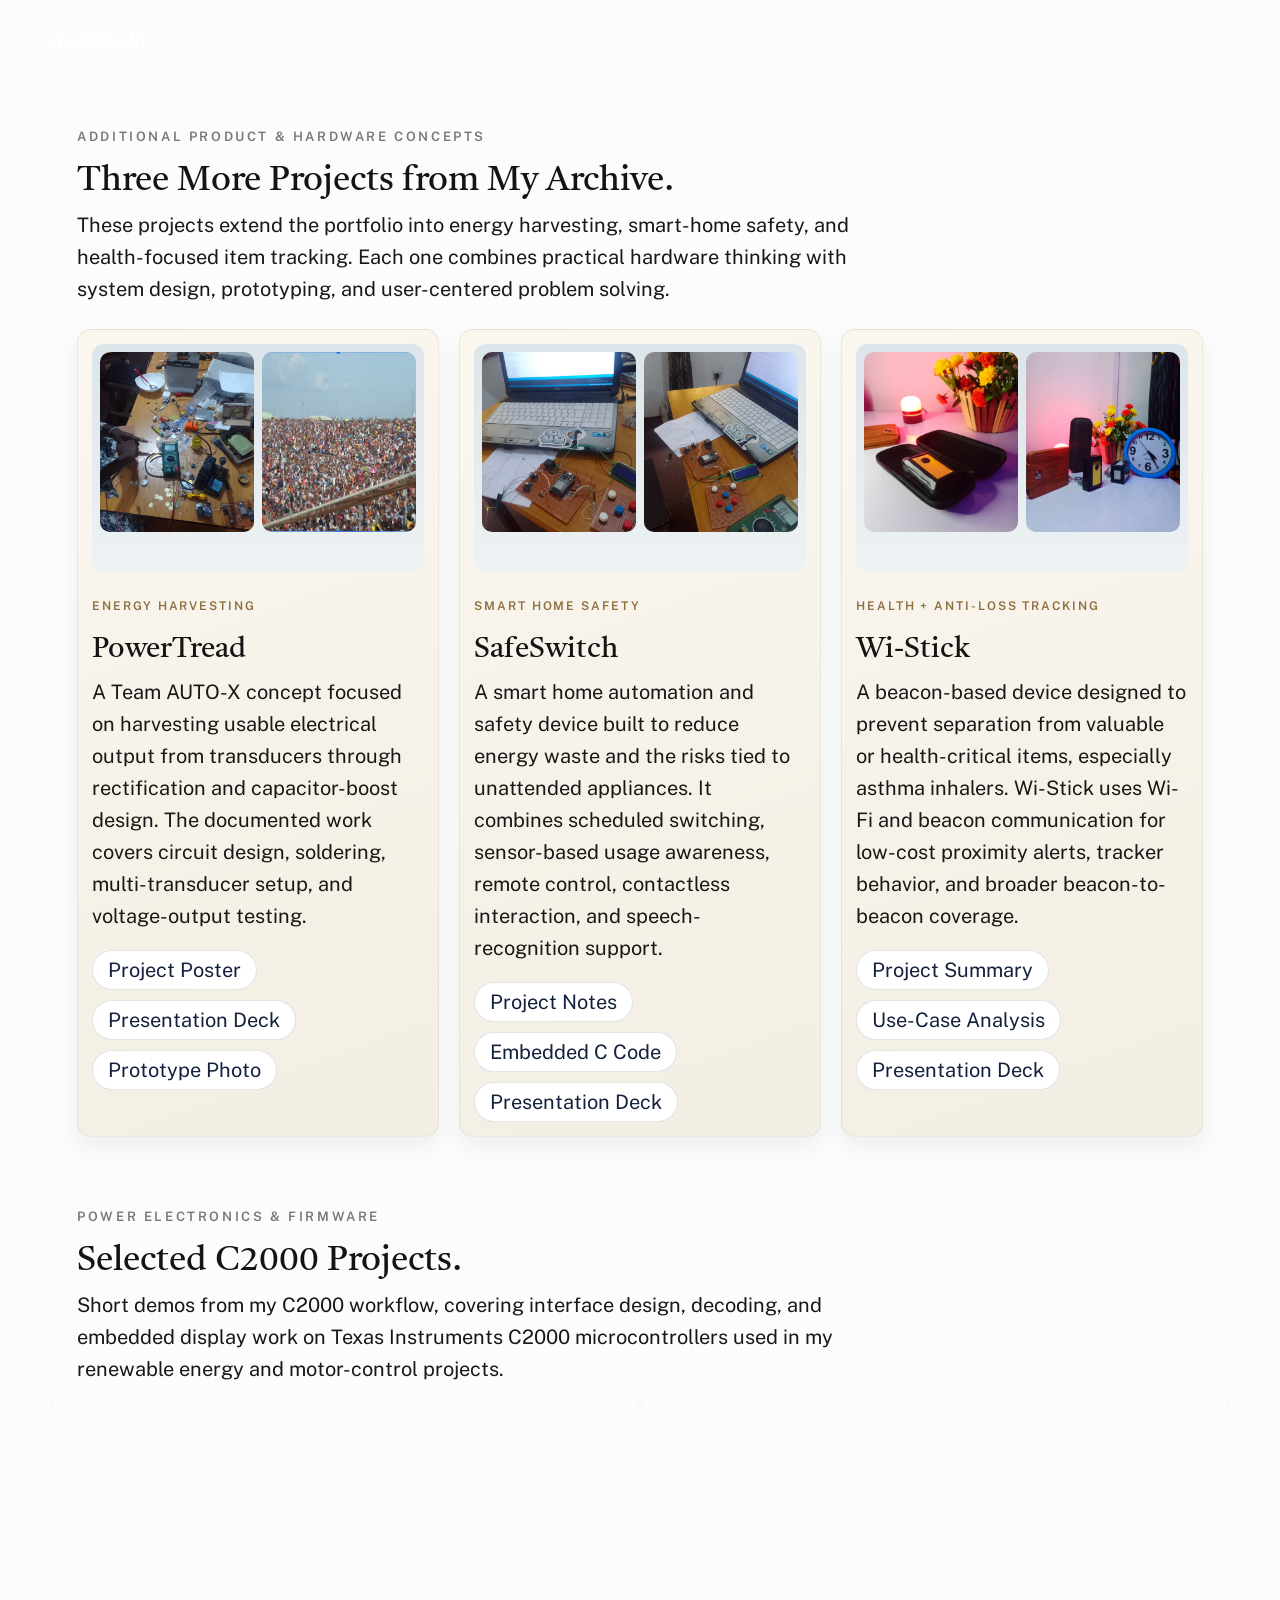
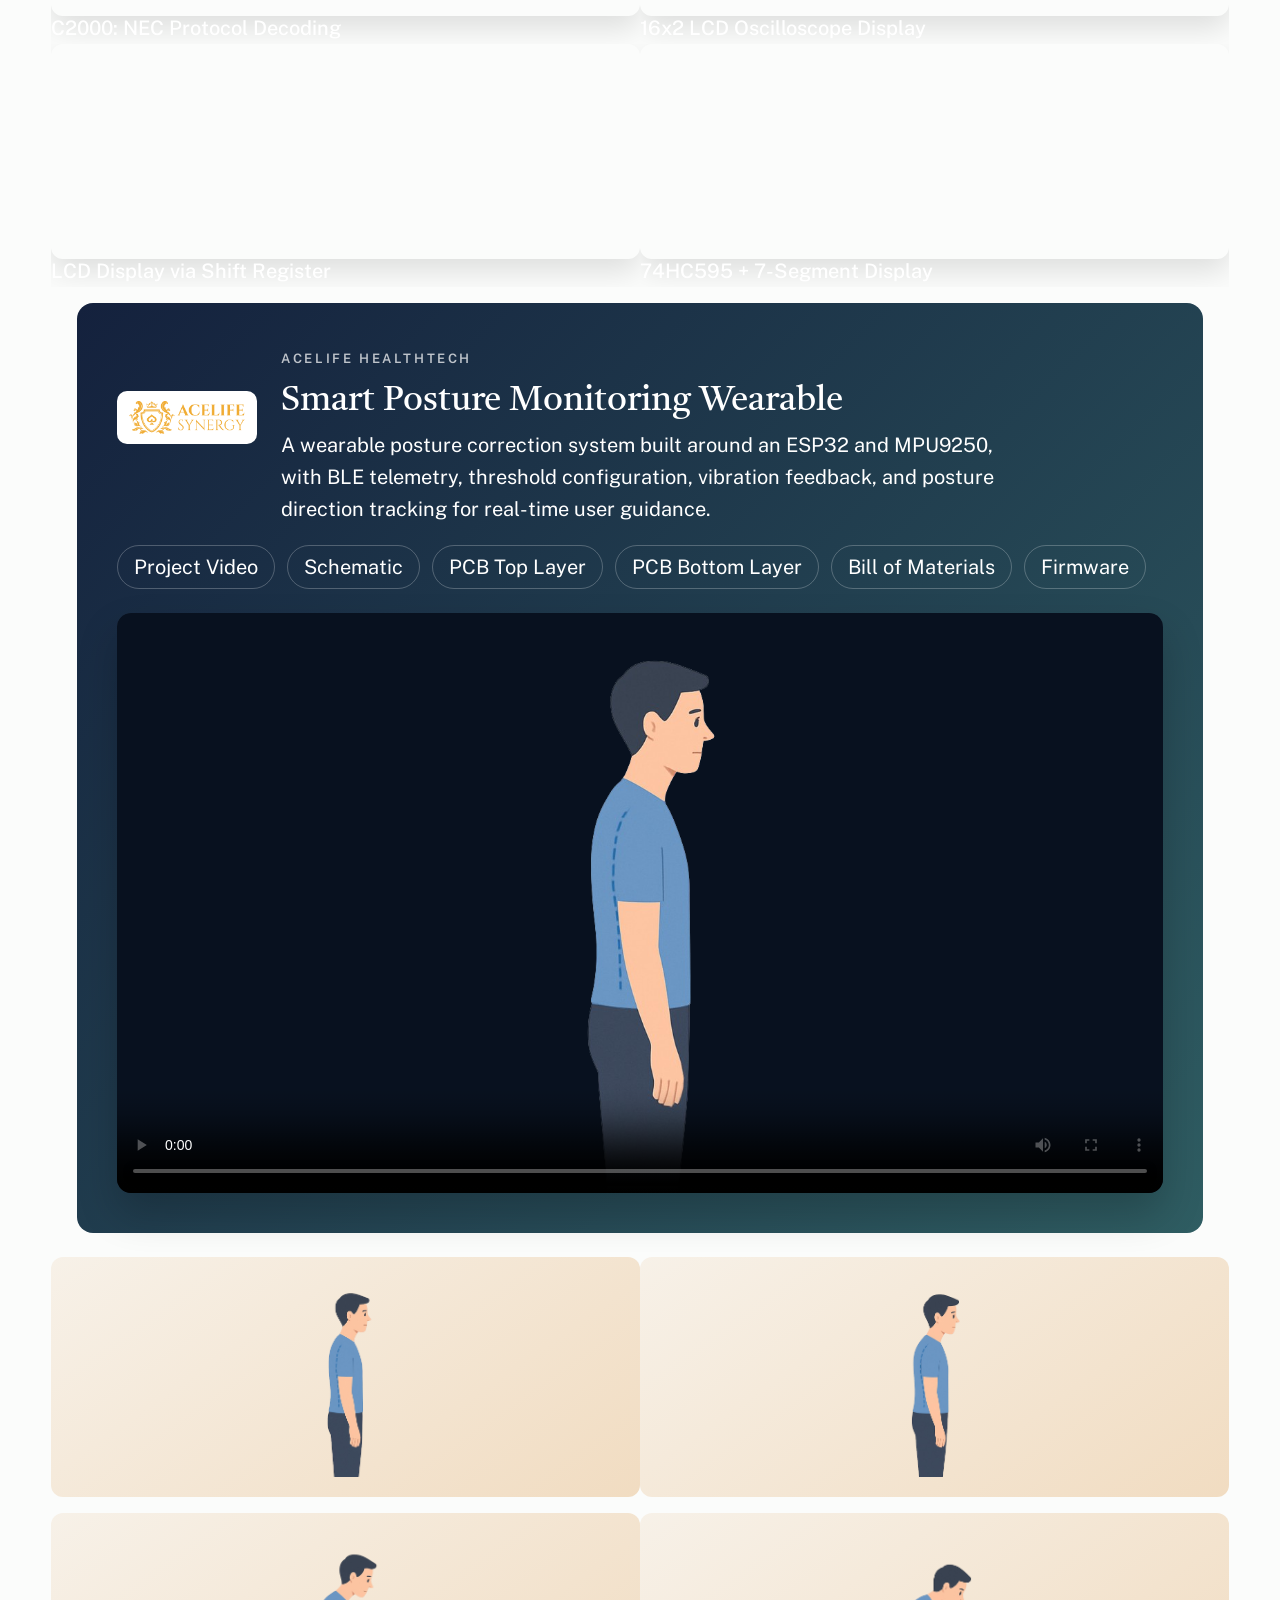
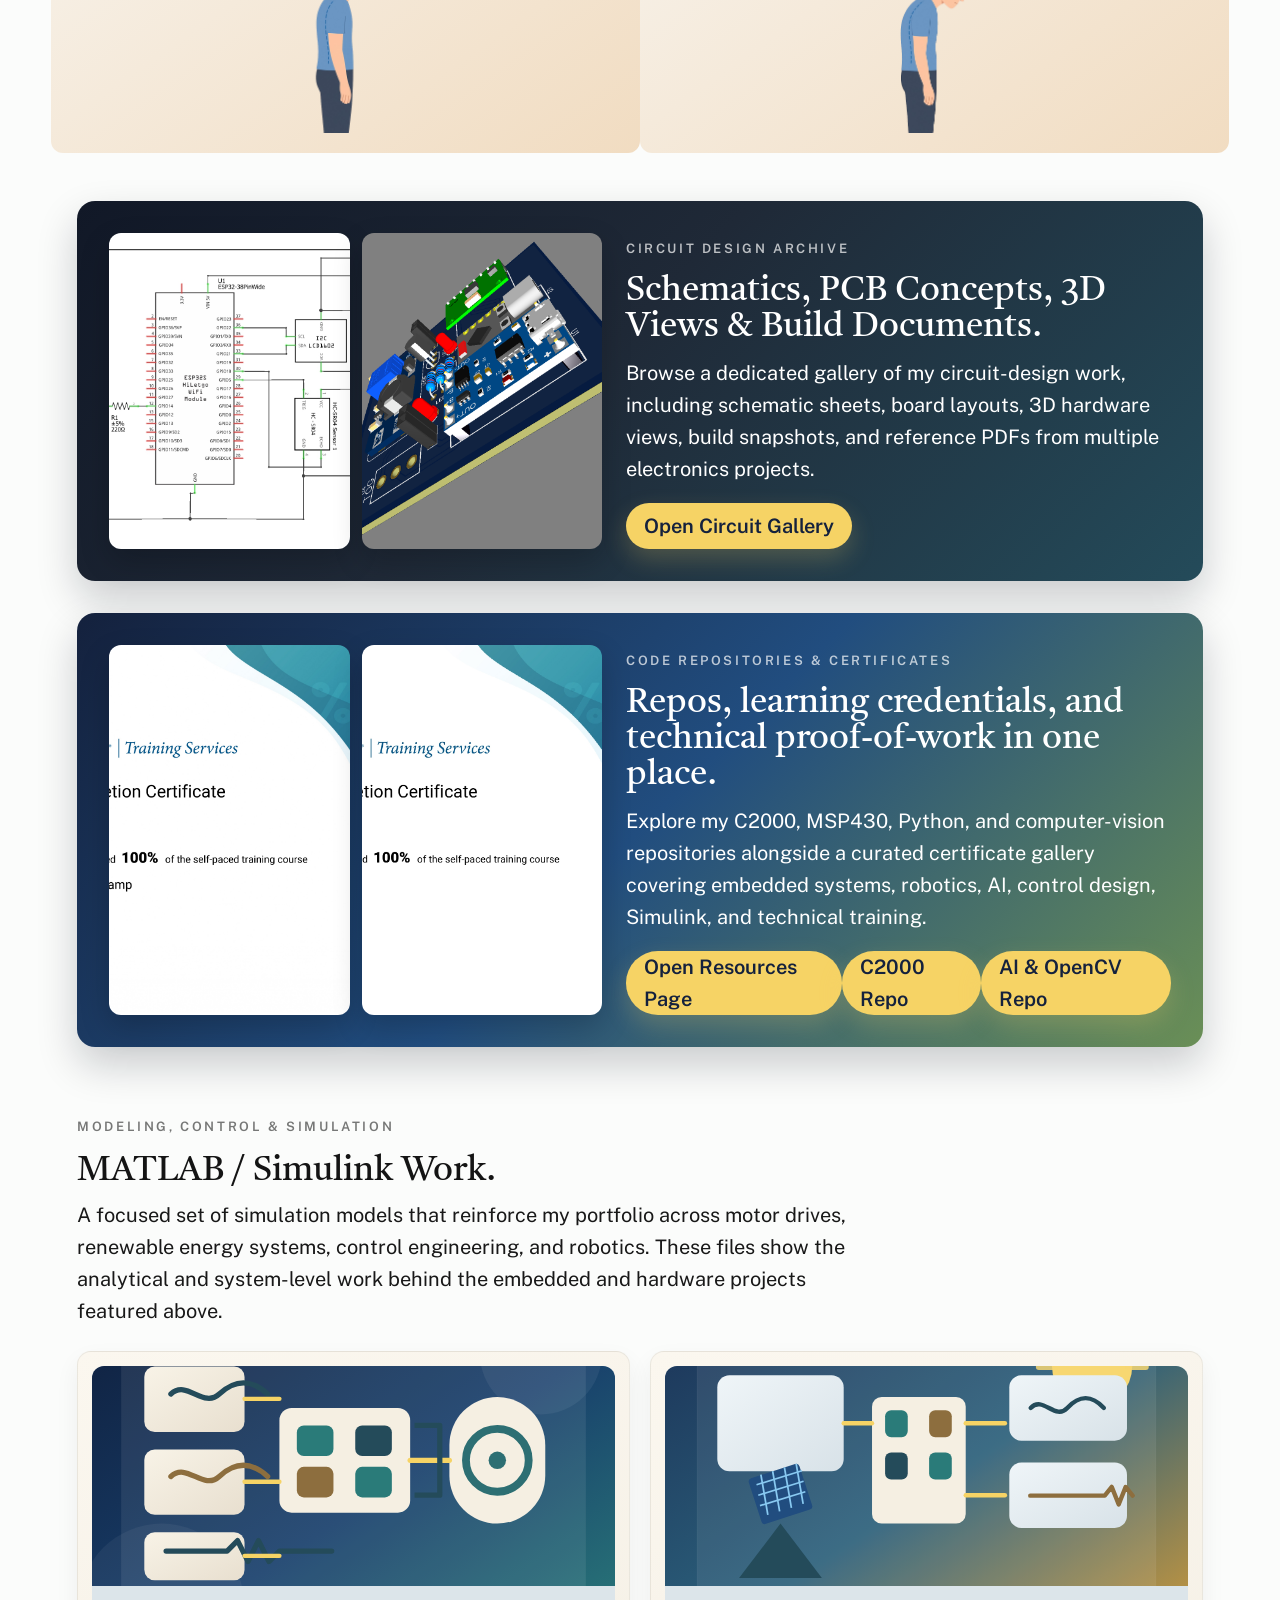
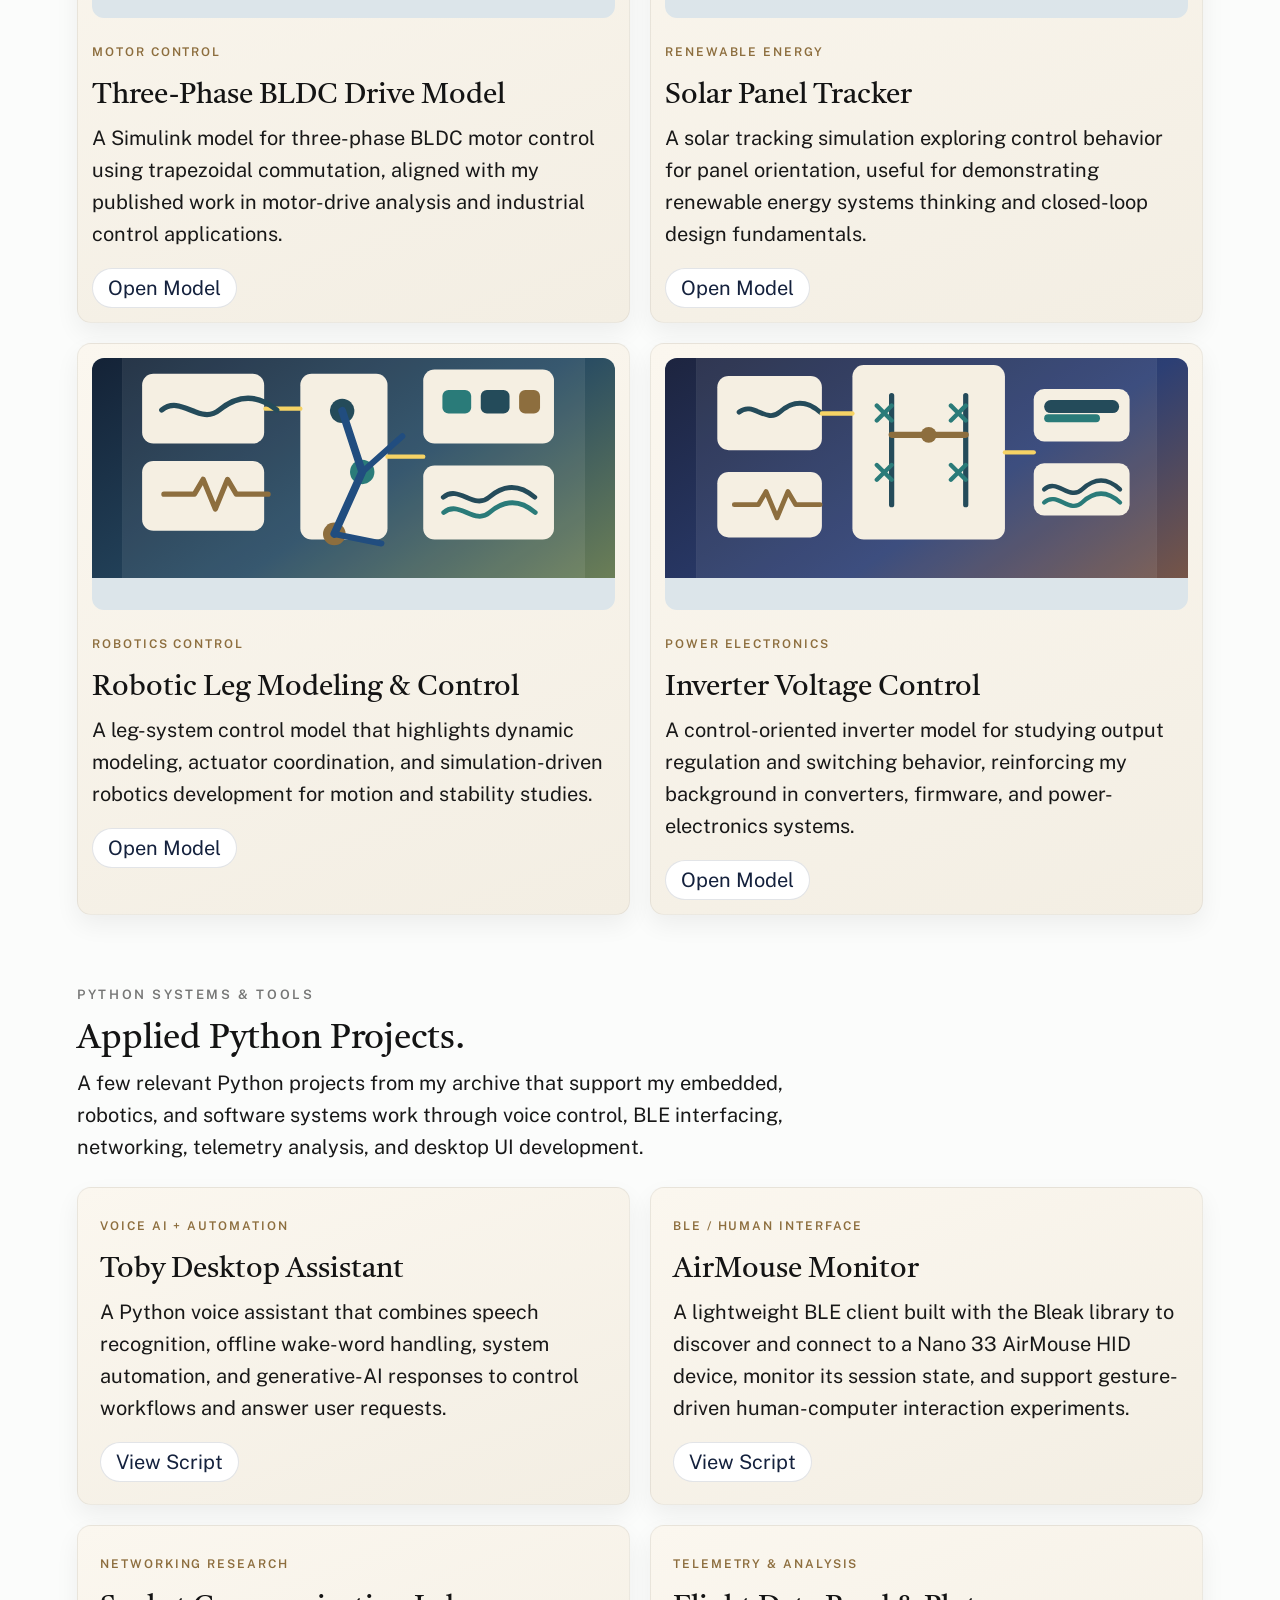
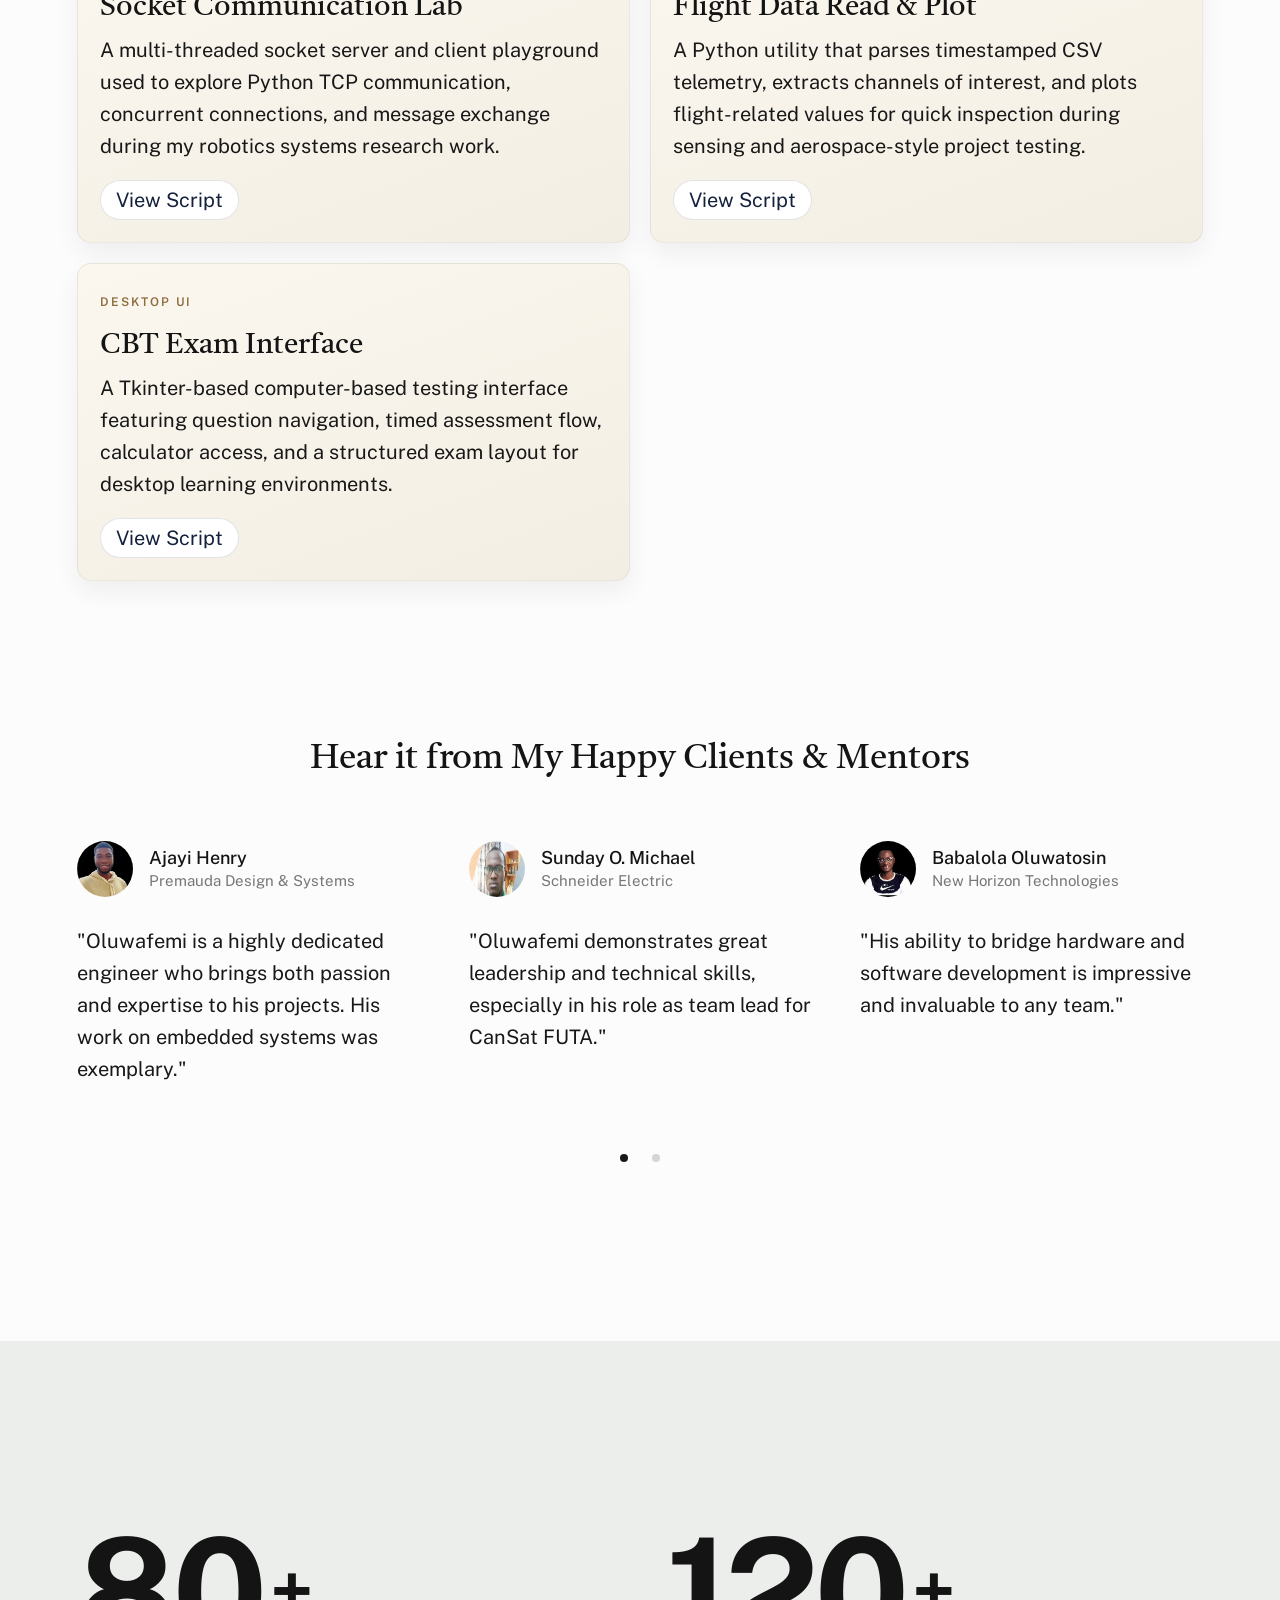
==== commit 9538f2ff: "certificates" ====
--- a/index.html
+++ b/index.html
@@ -69,6 +69,7 @@
                         <li><a class="smoothscroll" href="#about">About</a></li>
                         <li><a class="smoothscroll" href="#works">Projects</a></li>
                         <li><a href="psc.html">Circuits</a></li>
+                        <li><a href="credentials.html">Resources</a></li>
                         <li><a class="smoothscroll" href="#footer">Contact</a></li>
                     </ul> <!-- s-header__menu-links -->    
                 </nav> <!-- end s-header__nav -->
@@ -861,6 +862,29 @@
                 </div>
             </div>
 
+            <div class="row project-archive-callout">
+                <div class="column xl-12">
+                    <div class="archive-callout archive-callout--resources">
+                        <div class="archive-callout__media">
+                            <img src="assets/certificates/Computer Vision/certificate_page-0001.jpg" alt="Computer Vision certificate preview">
+                            <img src="assets/certificates/Simulink Onramp/certificate_page-0001.jpg" alt="Simulink Onramp certificate preview">
+                        </div>
+                        <div class="archive-callout__content">
+                            <p class="archive-callout__eyebrow">Code Repositories & Certificates</p>
+                            <h3 class="archive-callout__title">Repos, learning credentials, and technical proof-of-work in one place.</h3>
+                            <p class="archive-callout__text">
+                            Explore my C2000, MSP430, Python, and computer-vision repositories alongside a curated certificate gallery covering embedded systems, robotics, AI, control design, Simulink, and technical training.
+                            </p>
+                            <div class="archive-callout__actions">
+                                <a href="credentials.html">Open Resources Page</a>
+                                <a href="https://github.com/mkodaramola/C2000_L" target="_blank" rel="noopener noreferrer">C2000 Repo</a>
+                                <a href="https://github.com/mkodaramola/Computer-Vision-OpenCV-" target="_blank" rel="noopener noreferrer">AI & OpenCV Repo</a>
+                            </div>
+                        </div>
+                    </div>
+                </div>
+            </div>
+
             <div class="row project-section-heading">
                 <div class="column xl-12">
                     <p class="project-section-heading__eyebrow">Modeling, Control & Simulation</p>
@@ -874,7 +898,10 @@
             <div class="row project-lab">
                 <div class="column xl-12">
                     <div class="project-lab__grid">
-                        <article class="project-lab__card">
+                        <article class="project-lab__card project-lab__card--media">
+                            <div class="project-lab__media">
+                                <img src="images/simulink/three-phase-bldc.svg" alt="Thumbnail preview for the three-phase BLDC drive Simulink model">
+                            </div>
                             <p class="project-lab__meta">Motor Control</p>
                             <h4 class="project-lab__title">Three-Phase BLDC Drive Model</h4>
                             <p class="project-lab__text">
@@ -885,7 +912,10 @@
                             </div>
                         </article>
 
-                        <article class="project-lab__card">
+                        <article class="project-lab__card project-lab__card--media">
+                            <div class="project-lab__media">
+                                <img src="images/simulink/solar-panel-tracker.svg" alt="Thumbnail preview for the solar panel tracker Simulink model">
+                            </div>
                             <p class="project-lab__meta">Renewable Energy</p>
                             <h4 class="project-lab__title">Solar Panel Tracker</h4>
                             <p class="project-lab__text">
@@ -896,7 +926,10 @@
                             </div>
                         </article>
 
-                        <article class="project-lab__card">
+                        <article class="project-lab__card project-lab__card--media">
+                            <div class="project-lab__media">
+                                <img src="images/simulink/robotic-leg-modeling-control.svg" alt="Thumbnail preview for the robotic leg modeling and control Simulink model">
+                            </div>
                             <p class="project-lab__meta">Robotics Control</p>
                             <h4 class="project-lab__title">Robotic Leg Modeling & Control</h4>
                             <p class="project-lab__text">
@@ -907,7 +940,10 @@
                             </div>
                         </article>
 
-                        <article class="project-lab__card">
+                        <article class="project-lab__card project-lab__card--media">
+                            <div class="project-lab__media">
+                                <img src="images/simulink/voltage-control-of-inverter.svg" alt="Thumbnail preview for the inverter voltage control Simulink model">
+                            </div>
                             <p class="project-lab__meta">Power Electronics</p>
                             <h4 class="project-lab__title">Inverter Voltage Control</h4>
                             <p class="project-lab__text">
--- a/css/styles.css
+++ b/css/styles.css
@@ -4496,6 +4496,10 @@
     box-shadow: 0 1.4rem 3rem rgba(246, 211, 101, 0.3);
 }
 
+.archive-callout--resources {
+    background: linear-gradient(135deg, #14213d 0%, #214d7f 50%, #6a8f56 100%);
+}
+
 .psc-page {
     background: linear-gradient(180deg, #f4efe6 0%, #f7f4ec 35%, #ffffff 100%);
 }
@@ -4739,6 +4743,245 @@
     color        : var(--color-text);
 }
 
+.resource-shell {
+    padding-top   : calc(var(--header-height) + var(--vspace-1));
+    padding-bottom: var(--vspace-3);
+    background    : linear-gradient(180deg, #eef1f4 0%, #f7f5ef 40%, #ffffff 100%);
+}
+
+.resource-hero {
+    margin-bottom: var(--vspace-2);
+}
+
+.resource-hero__wrap {
+    overflow     : hidden;
+    border-radius: 2.2rem;
+    padding      : clamp(2.8rem, 5vw, 5rem);
+    background   : radial-gradient(circle at top left, rgba(255, 255, 255, 0.18) 0%, transparent 34%), linear-gradient(135deg, #0f1f3d 0%, #214d7f 52%, #6a8f56 100%);
+    color        : white;
+    box-shadow   : 0 2rem 4rem rgba(10, 21, 38, 0.16);
+}
+
+.resource-hero__grid {
+    display              : grid;
+    grid-template-columns: minmax(0, 1.1fr) minmax(0, 0.9fr);
+    gap                  : 2.8rem;
+    align-items          : center;
+}
+
+.resource-hero__eyebrow {
+    font-size     : 1.3rem;
+    font-weight   : 600;
+    letter-spacing: 0.2em;
+    text-transform: uppercase;
+    color         : rgba(255, 255, 255, 0.7);
+    margin-bottom : 1rem;
+}
+
+.resource-hero__title {
+    color        : white;
+    margin-top   : 0;
+    margin-bottom: 1.2rem;
+}
+
+.resource-hero__text {
+    margin-bottom: 2rem;
+    max-width    : 64rem;
+}
+
+.resource-hero__actions {
+    display  : flex;
+    flex-wrap: wrap;
+    gap      : 1rem;
+}
+
+.resource-hero__actions a {
+    display        : inline-flex;
+    align-items    : center;
+    justify-content: center;
+    min-height     : 4.6rem;
+    padding        : 0 1.8rem;
+    border-radius  : 999px;
+    text-decoration: none;
+    transition     : transform 0.2s ease, background-color 0.2s ease;
+}
+
+.resource-hero__actions .btn-primary {
+    background: #f6d365;
+    color     : #14213d;
+}
+
+.resource-hero__actions .btn-secondary {
+    background: rgba(255, 255, 255, 0.08);
+    color     : white;
+    border    : 1px solid rgba(255, 255, 255, 0.22);
+}
+
+.resource-hero__actions a:hover,
+.resource-hero__actions a:focus {
+    transform: translateY(-2px);
+}
+
+.resource-stat-grid {
+    display              : grid;
+    grid-template-columns: repeat(2, minmax(0, 1fr));
+    gap                  : 1.4rem;
+}
+
+.resource-stat {
+    padding      : 1.8rem;
+    border-radius: 1.4rem;
+    background   : rgba(255, 255, 255, 0.08);
+    border       : 1px solid rgba(255, 255, 255, 0.08);
+}
+
+.resource-stat__number {
+    display      : block;
+    font-size    : 2.6rem;
+    font-weight  : 700;
+    line-height  : 1.2;
+    margin-bottom: 0.6rem;
+}
+
+.resource-stat__label {
+    display       : block;
+    font-size     : 1.2rem;
+    letter-spacing: 0.14em;
+    text-transform: uppercase;
+    color         : rgba(255, 255, 255, 0.68);
+}
+
+.repo-grid {
+    display              : grid;
+    grid-template-columns: repeat(2, minmax(0, 1fr));
+    gap                  : 2rem;
+}
+
+.repo-card {
+    background   : linear-gradient(160deg, #fbf7ef 0%, #f3eee3 100%);
+    border       : 1px solid rgba(0, 0, 0, 0.06);
+    border-radius: 1.6rem;
+    padding      : 2.2rem;
+    box-shadow   : 0 1rem 2.4rem rgba(0, 0, 0, 0.06);
+}
+
+.repo-card__eyebrow {
+    font-size     : 1.2rem;
+    font-weight   : 600;
+    letter-spacing: 0.16em;
+    text-transform: uppercase;
+    color         : #8d6e3e;
+    margin-bottom : 1rem;
+}
+
+.repo-card__title {
+    margin-top   : 0;
+    margin-bottom: 1rem;
+}
+
+.repo-card__text {
+    margin-bottom: 1.6rem;
+}
+
+.repo-card__actions {
+    display  : flex;
+    flex-wrap: wrap;
+    gap      : 1rem;
+}
+
+.repo-card__actions a {
+    display        : inline-flex;
+    align-items    : center;
+    min-height     : 4rem;
+    padding        : 0 1.5rem;
+    border-radius  : 999px;
+    text-decoration: none;
+    color          : #14213d;
+    background     : white;
+    border         : 1px solid rgba(20, 33, 61, 0.12);
+    transition     : transform 0.2s ease, border-color 0.2s ease;
+}
+
+.repo-card__actions a:hover,
+.repo-card__actions a:focus {
+    transform   : translateY(-2px);
+    border-color: rgba(20, 33, 61, 0.3);
+}
+
+.cert-grid {
+    display              : grid;
+    grid-template-columns: repeat(3, minmax(0, 1fr));
+    gap                  : 1.8rem;
+}
+
+.cert-card {
+    overflow     : hidden;
+    border-radius: 1.6rem;
+    background   : rgba(255, 255, 255, 0.96);
+    border       : 1px solid rgba(17, 24, 39, 0.07);
+    box-shadow   : 0 1.2rem 3rem rgba(17, 24, 39, 0.08);
+}
+
+.cert-card__media img {
+    display   : block;
+    width     : 100%;
+    height    : 22rem;
+    object-fit: cover;
+    background: #e1e8ee;
+}
+
+.cert-card__body {
+    padding: 2rem;
+}
+
+.cert-card__eyebrow {
+    font-size     : 1.1rem;
+    font-weight   : 600;
+    letter-spacing: 0.16em;
+    text-transform: uppercase;
+    color         : #8d6e3e;
+    margin-bottom : 0.9rem;
+}
+
+.cert-card__title {
+    margin-top   : 0;
+    margin-bottom: 1rem;
+    font-size    : 2.1rem;
+}
+
+.cert-card__text {
+    margin-bottom: 1.4rem;
+}
+
+.cert-card__actions {
+    display  : flex;
+    flex-wrap: wrap;
+    gap      : 0.8rem;
+}
+
+.cert-card__actions a {
+    display        : inline-flex;
+    align-items    : center;
+    min-height     : 3.9rem;
+    padding        : 0 1.35rem;
+    border-radius  : 999px;
+    background     : #f8f4eb;
+    color          : #14213d;
+    text-decoration: none;
+    border         : 1px solid rgba(20, 33, 61, 0.1);
+    transition     : transform 0.2s ease, border-color 0.2s ease;
+}
+
+.cert-card__actions a:hover,
+.cert-card__actions a:focus {
+    transform   : translateY(-2px);
+    border-color: rgba(20, 33, 61, 0.24);
+}
+
+.cert-card--document .cert-card__body {
+    min-height: 28rem;
+}
+
 /* ------------------------------------------------------------------- 
  * ## testimonials
  * ------------------------------------------------------------------- */
@@ -4813,6 +5056,12 @@
         padding-top: var(--vspace-2_5);
     }
 
+    .resource-hero__grid,
+    .repo-grid,
+    .cert-grid {
+        grid-template-columns: 1fr;
+    }
+
     .journey-card,
     .journey-card__image {
         min-height: 46rem;
@@ -4871,6 +5120,18 @@
         bottom : 1.4rem;
         left   : 1.4rem;
         padding: 1.6rem;
+    }
+
+    .resource-hero__actions {
+        display: grid;
+    }
+
+    .resource-hero__actions a {
+        width: 100%;
+    }
+
+    .cert-card__media img {
+        height: 20rem;
     }
 
     .archive-callout {
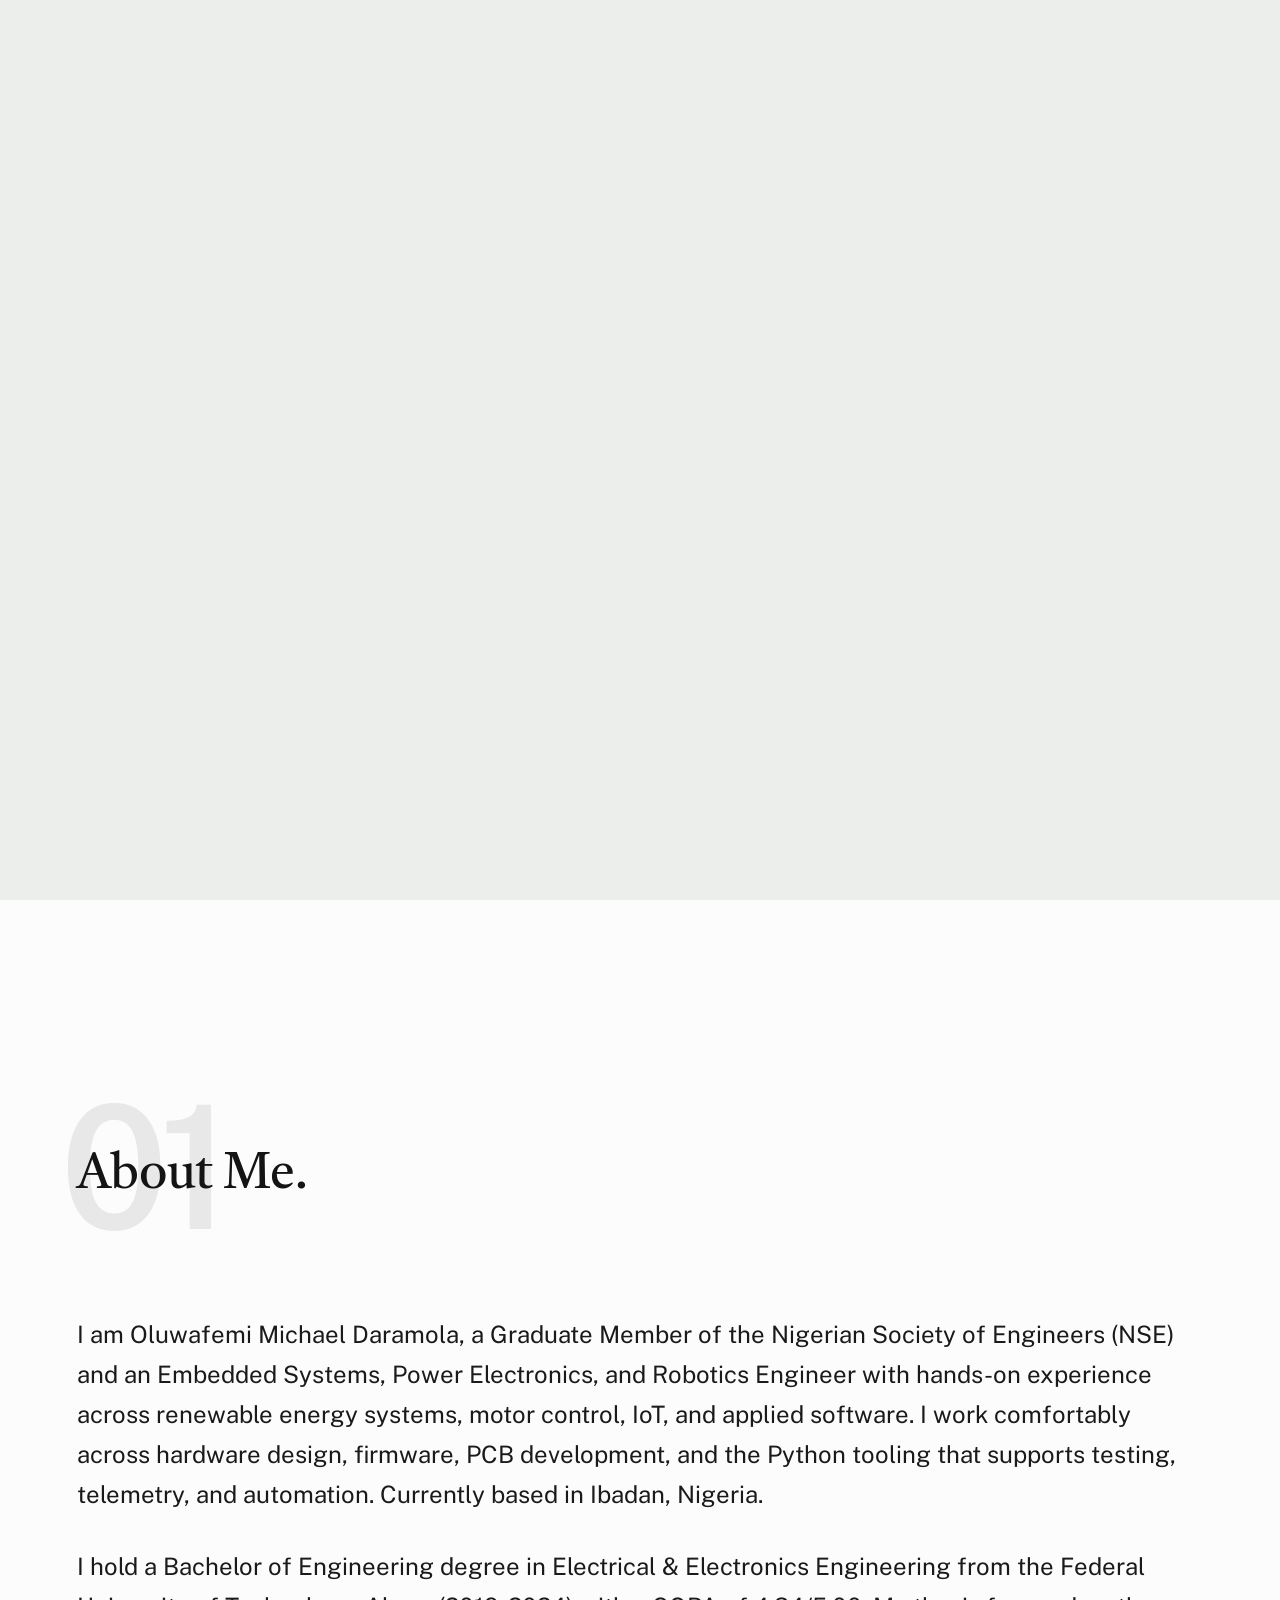
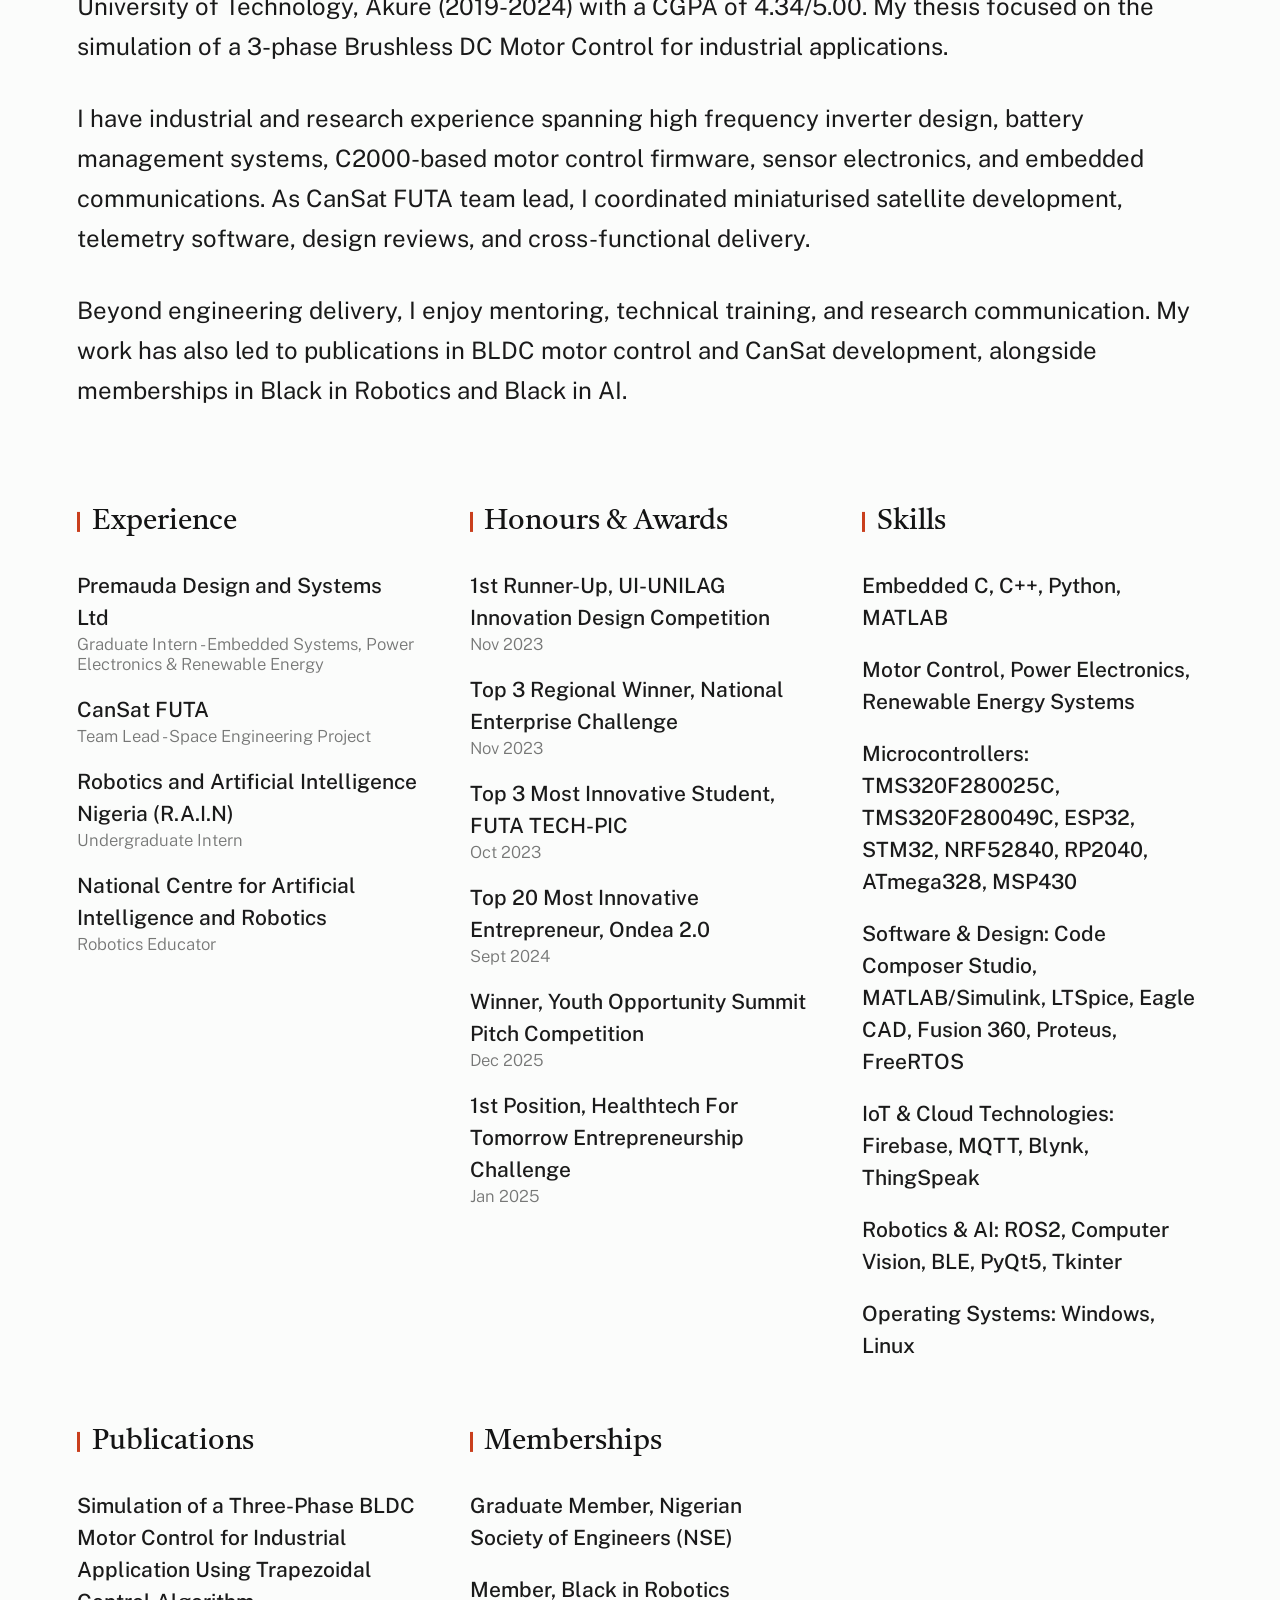
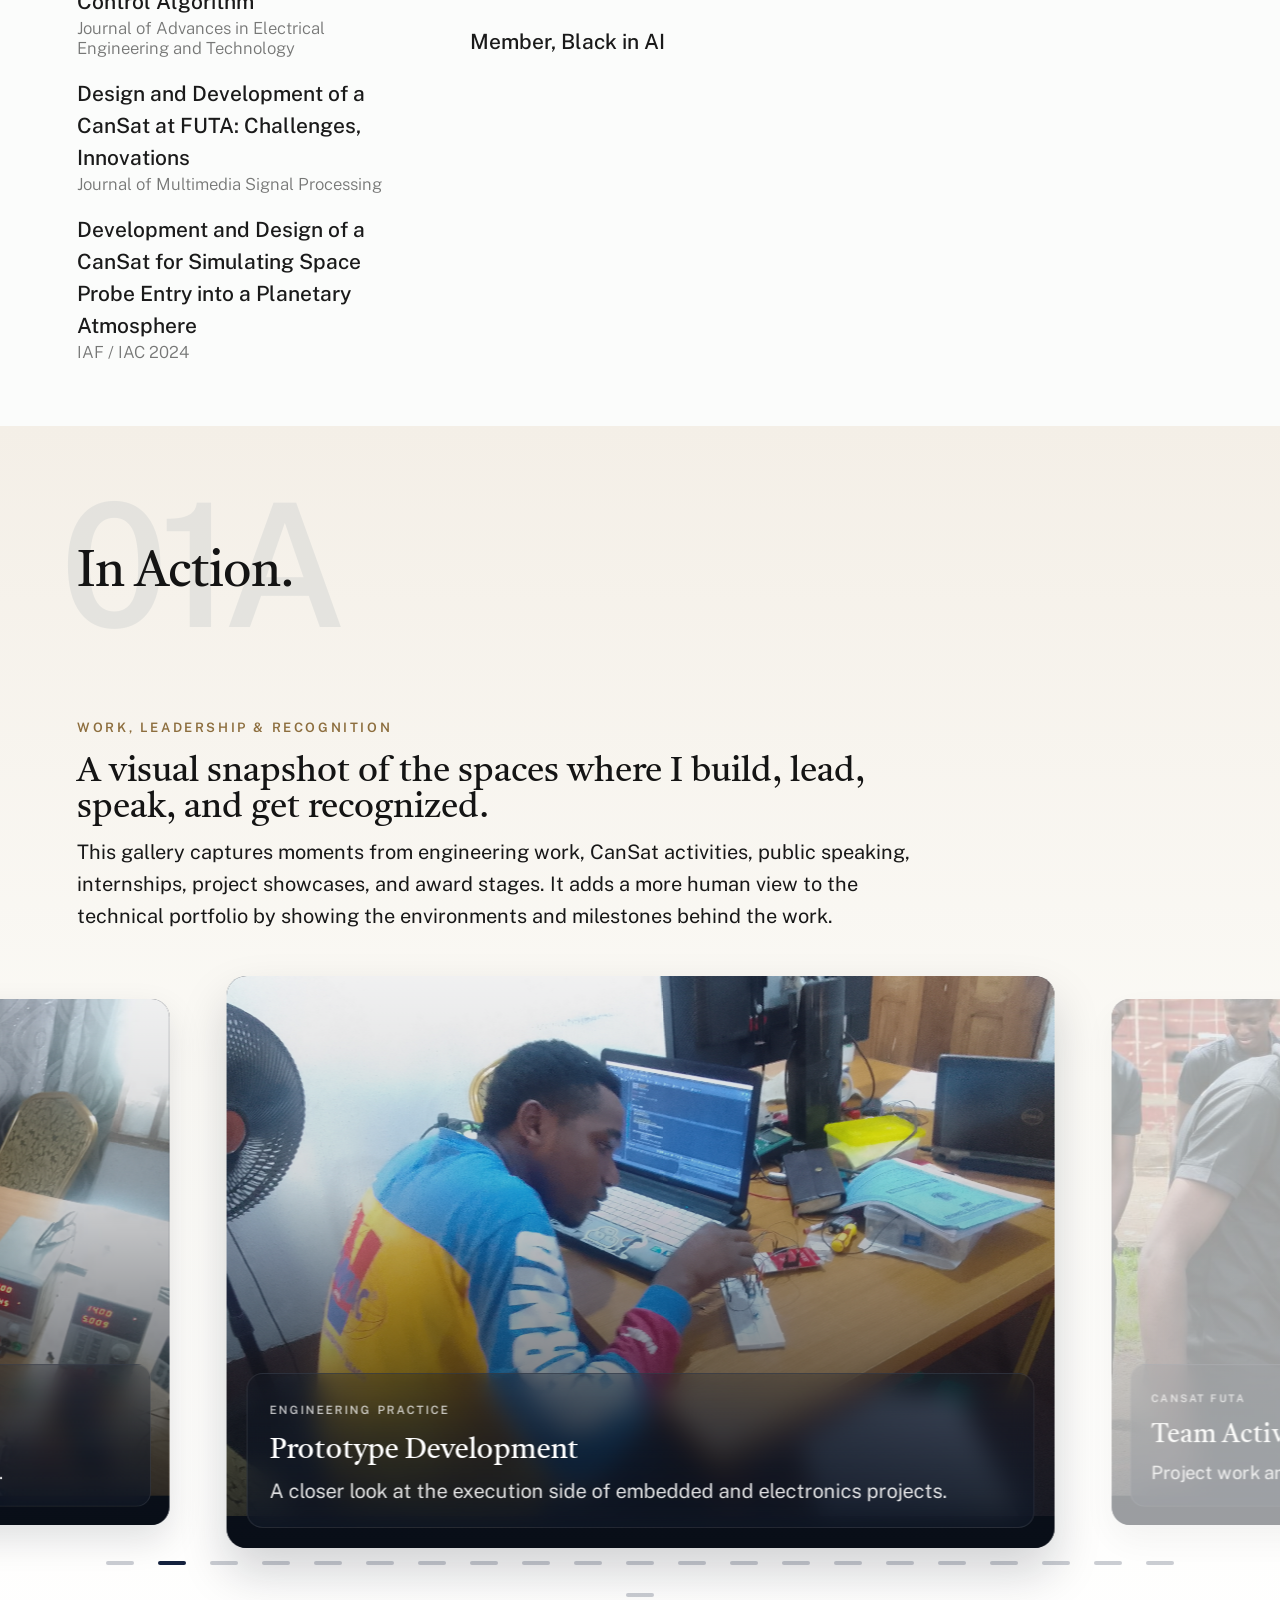
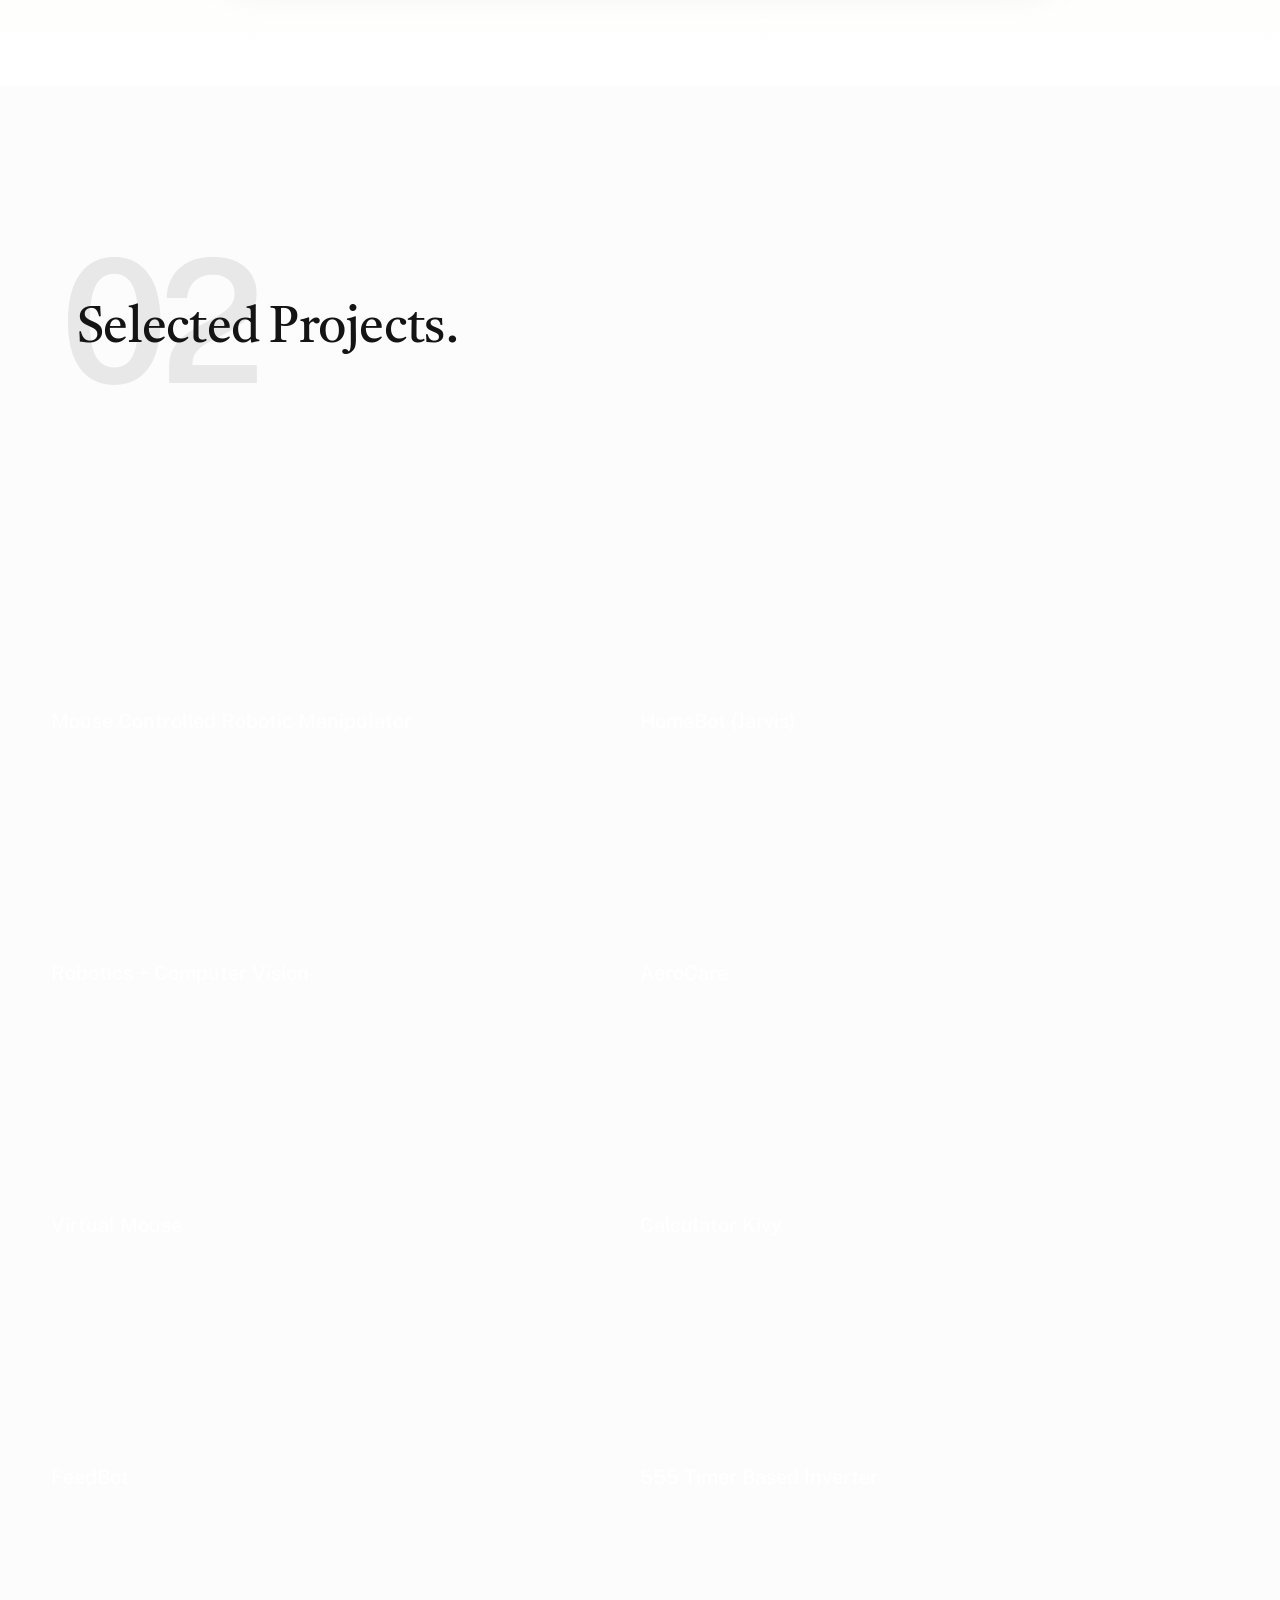
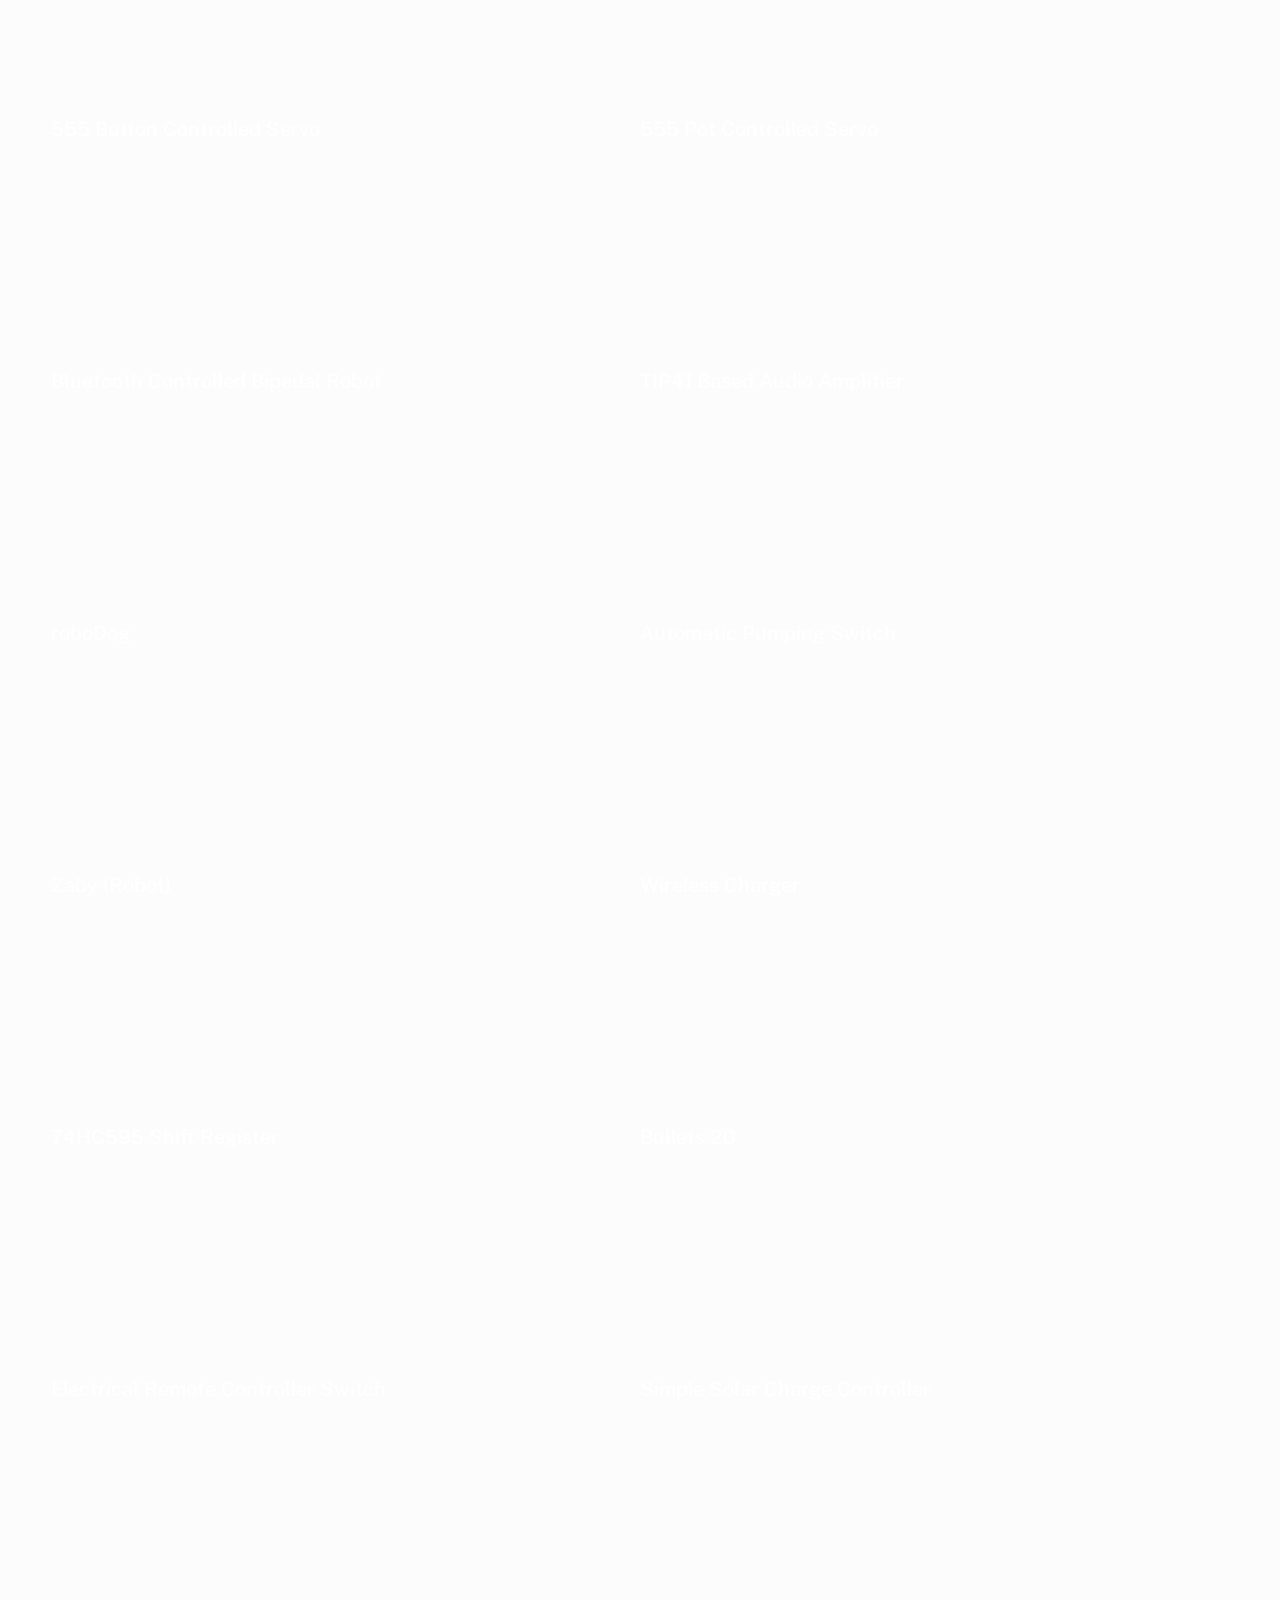
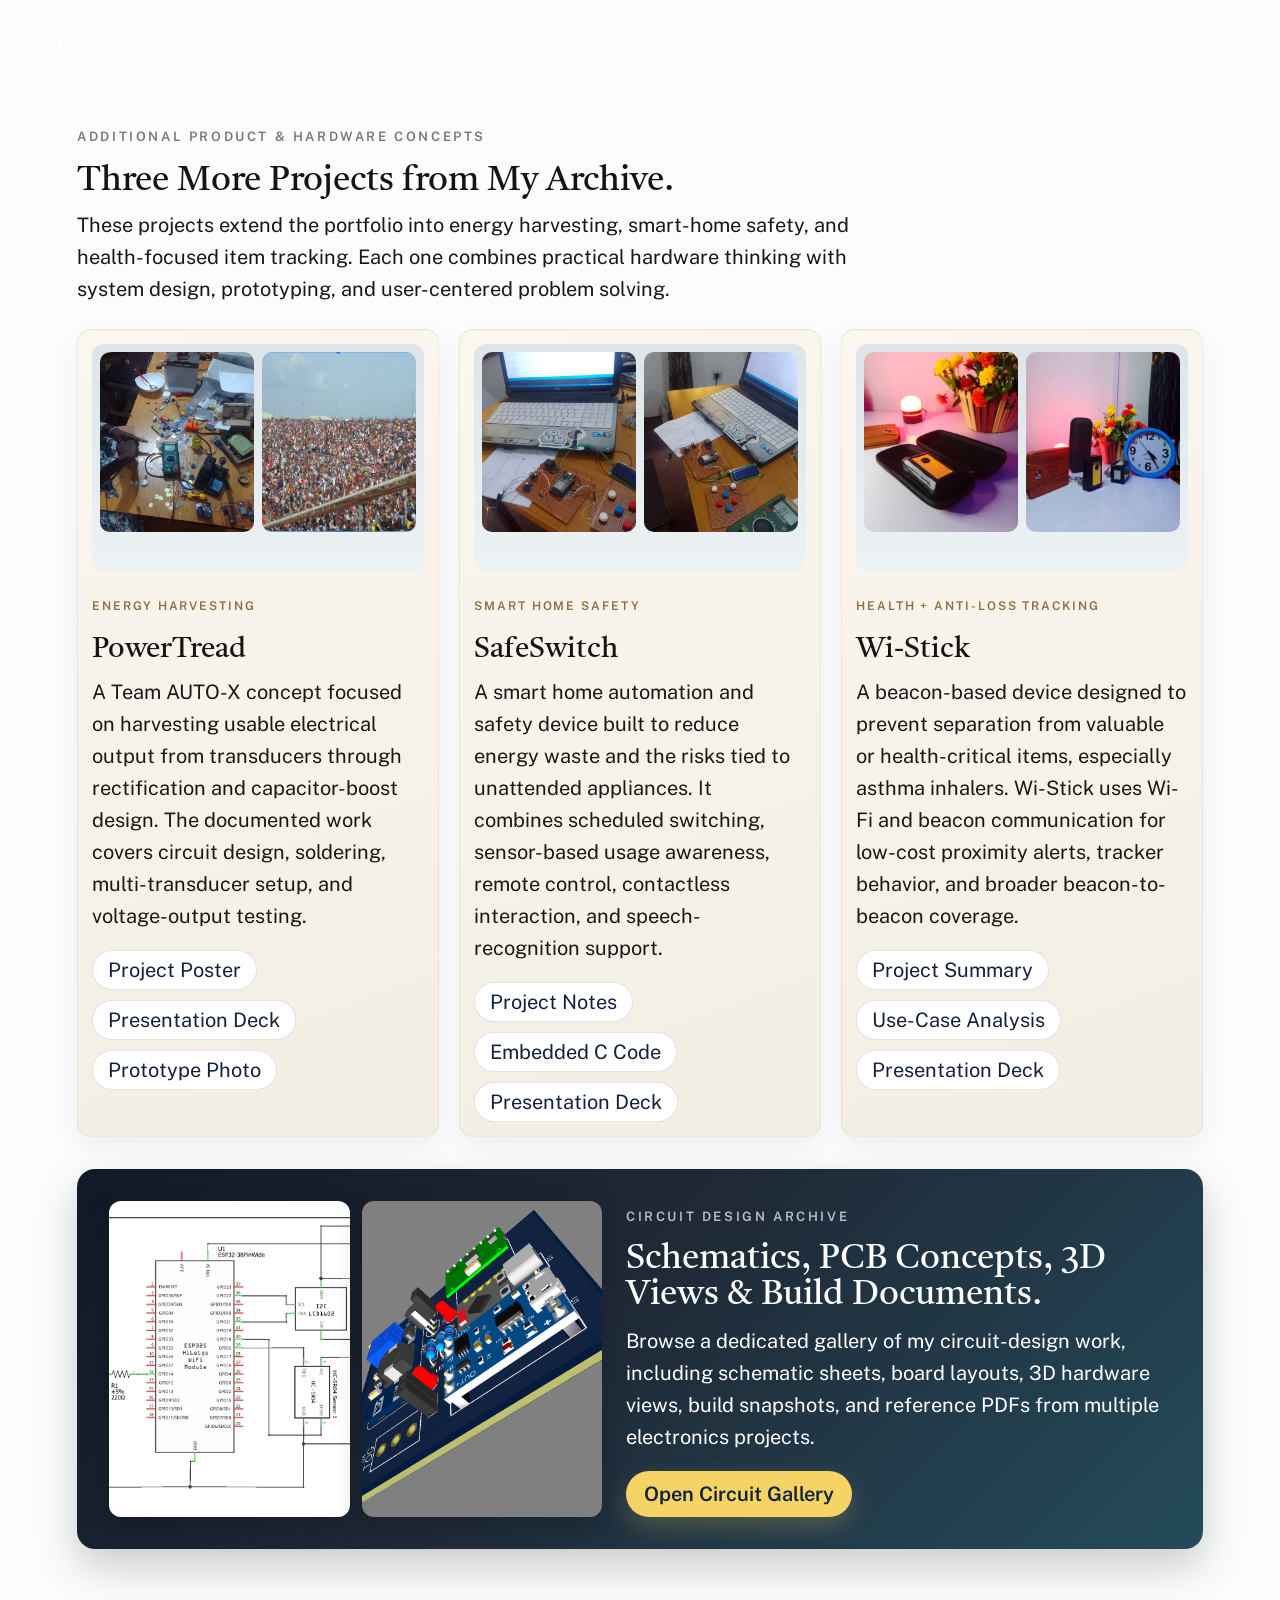
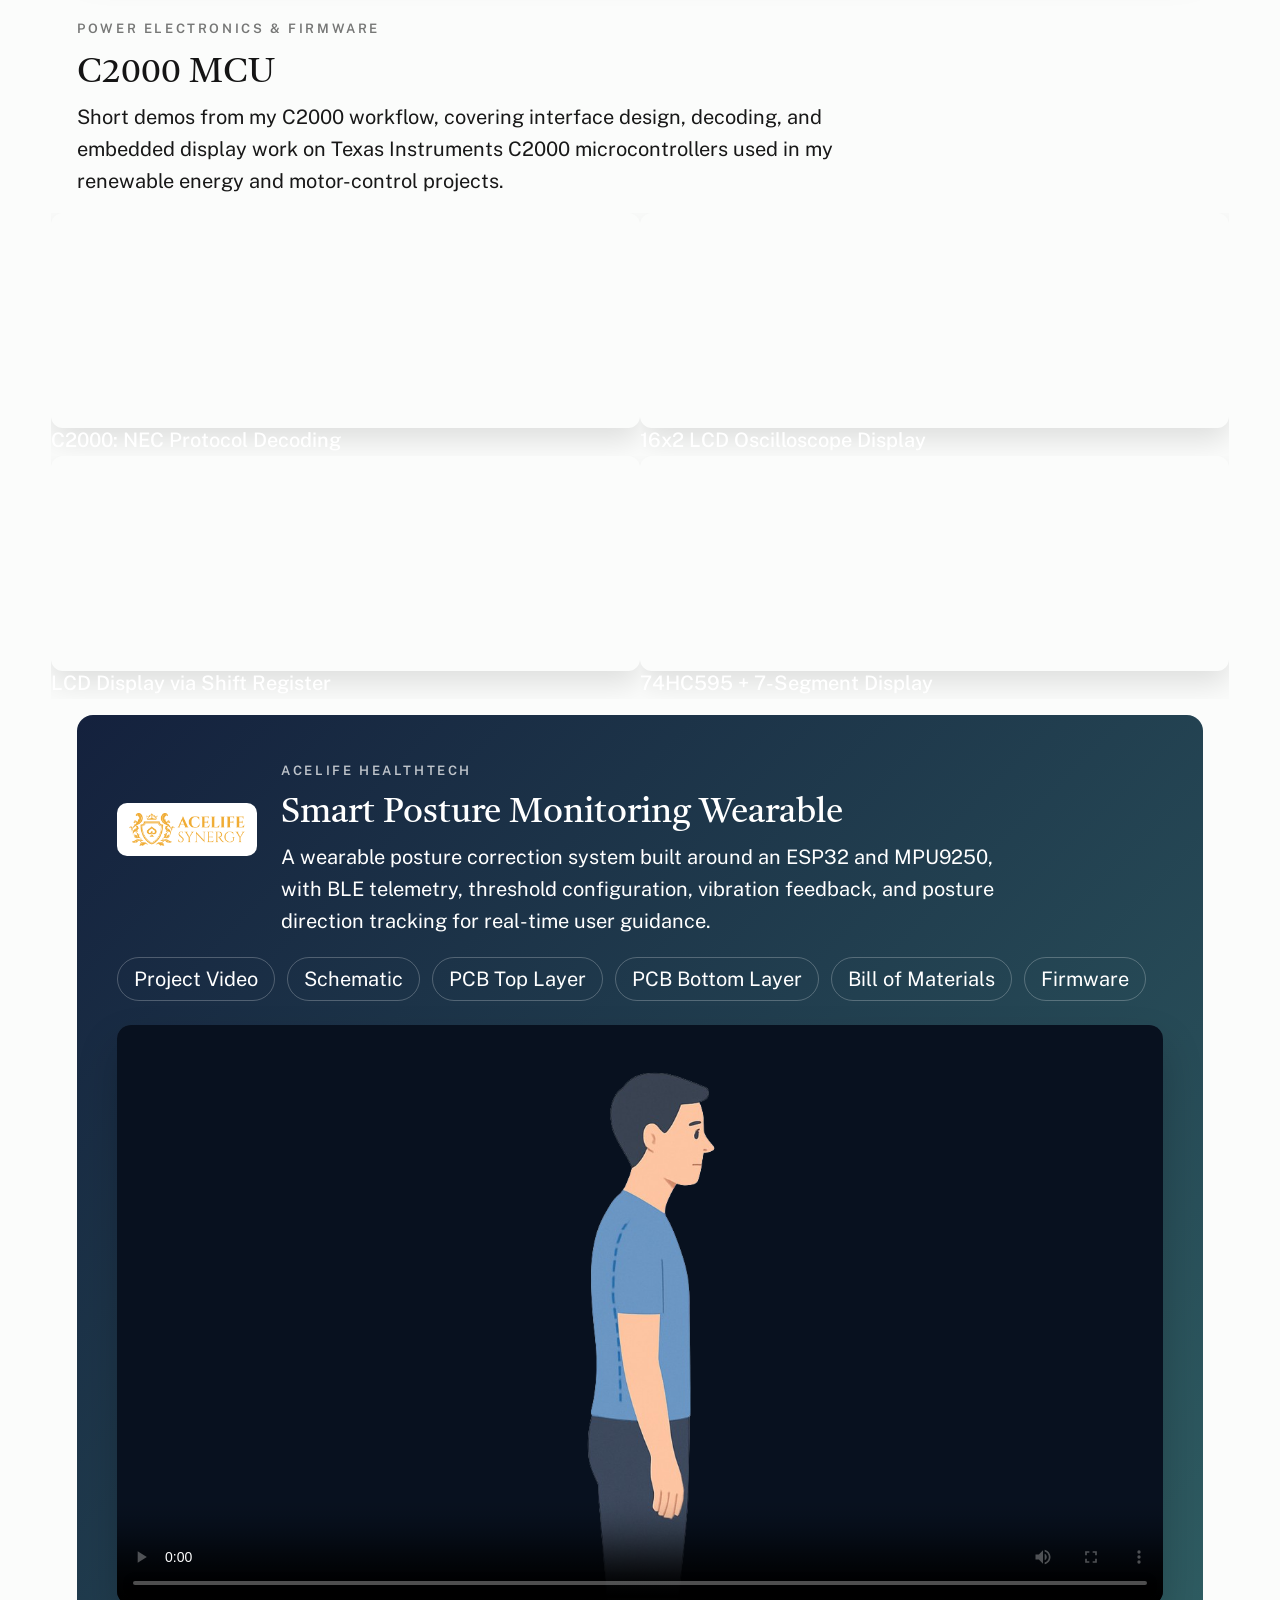
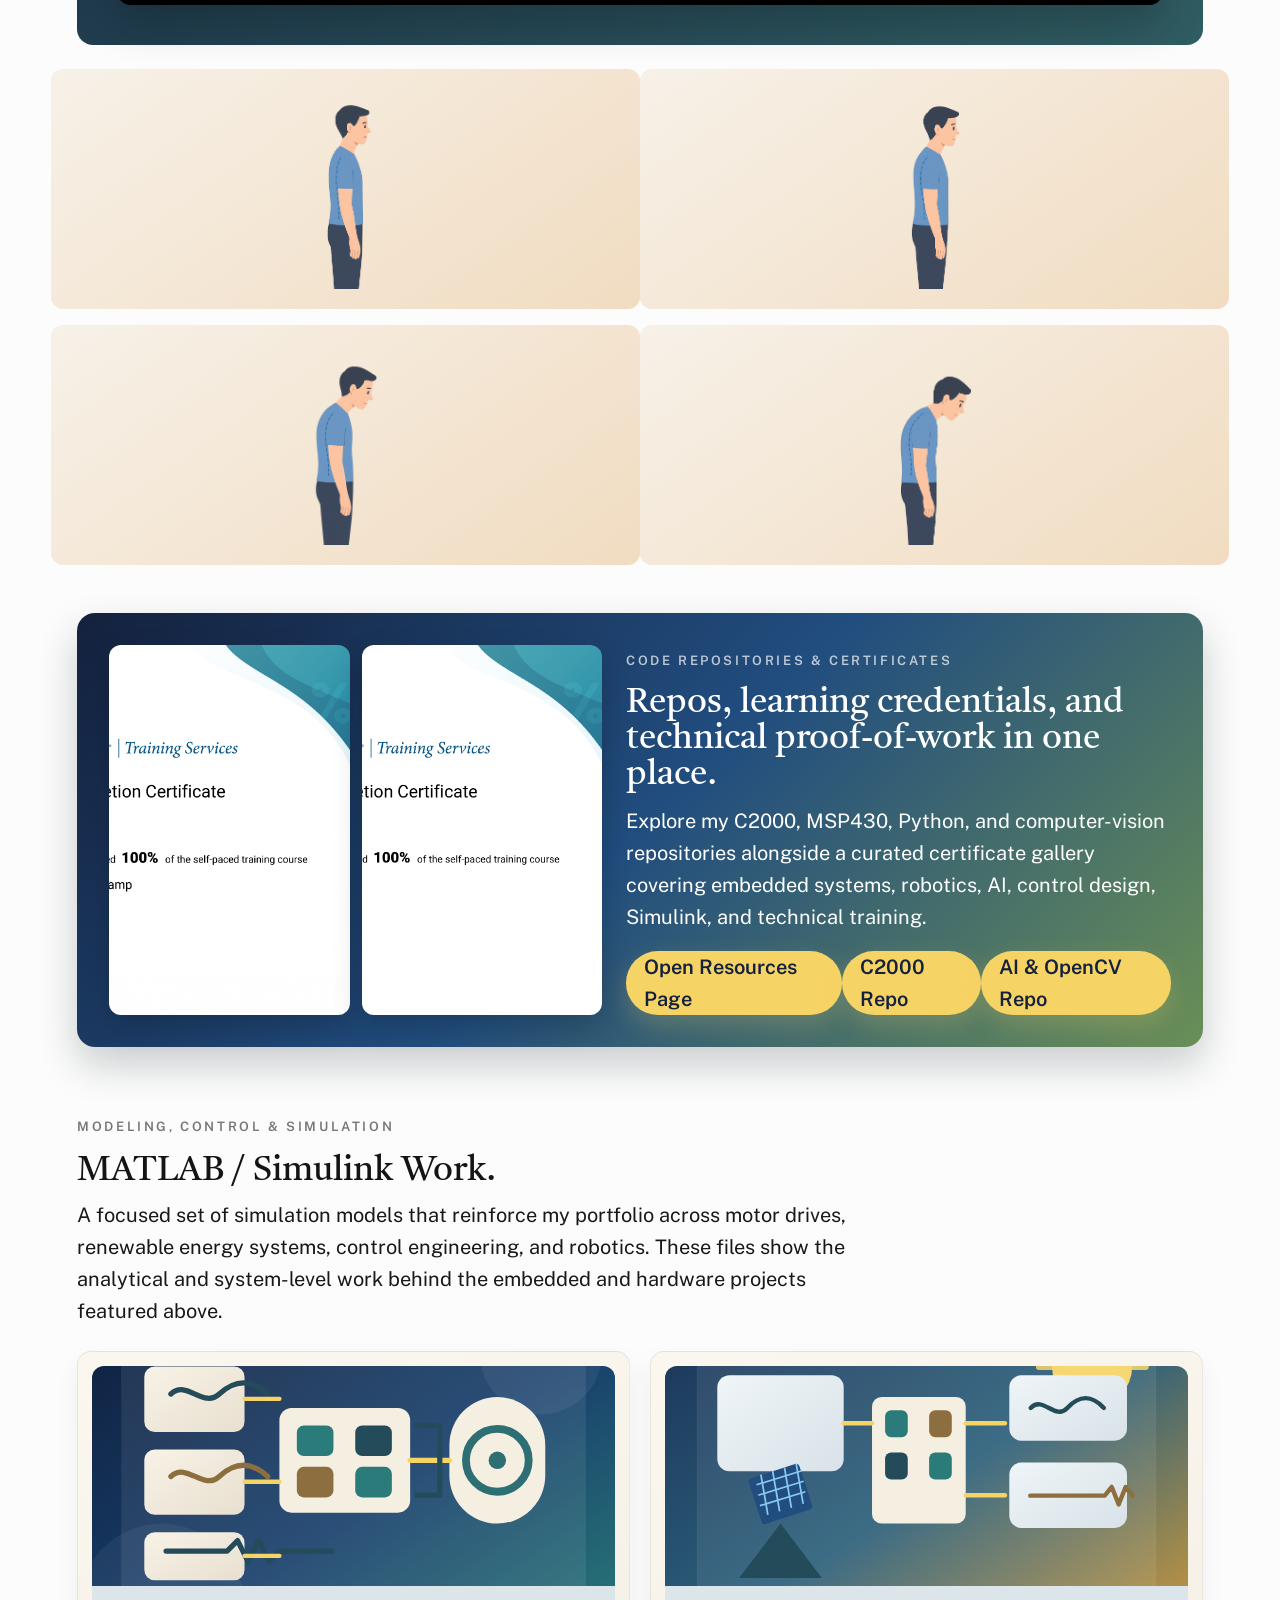
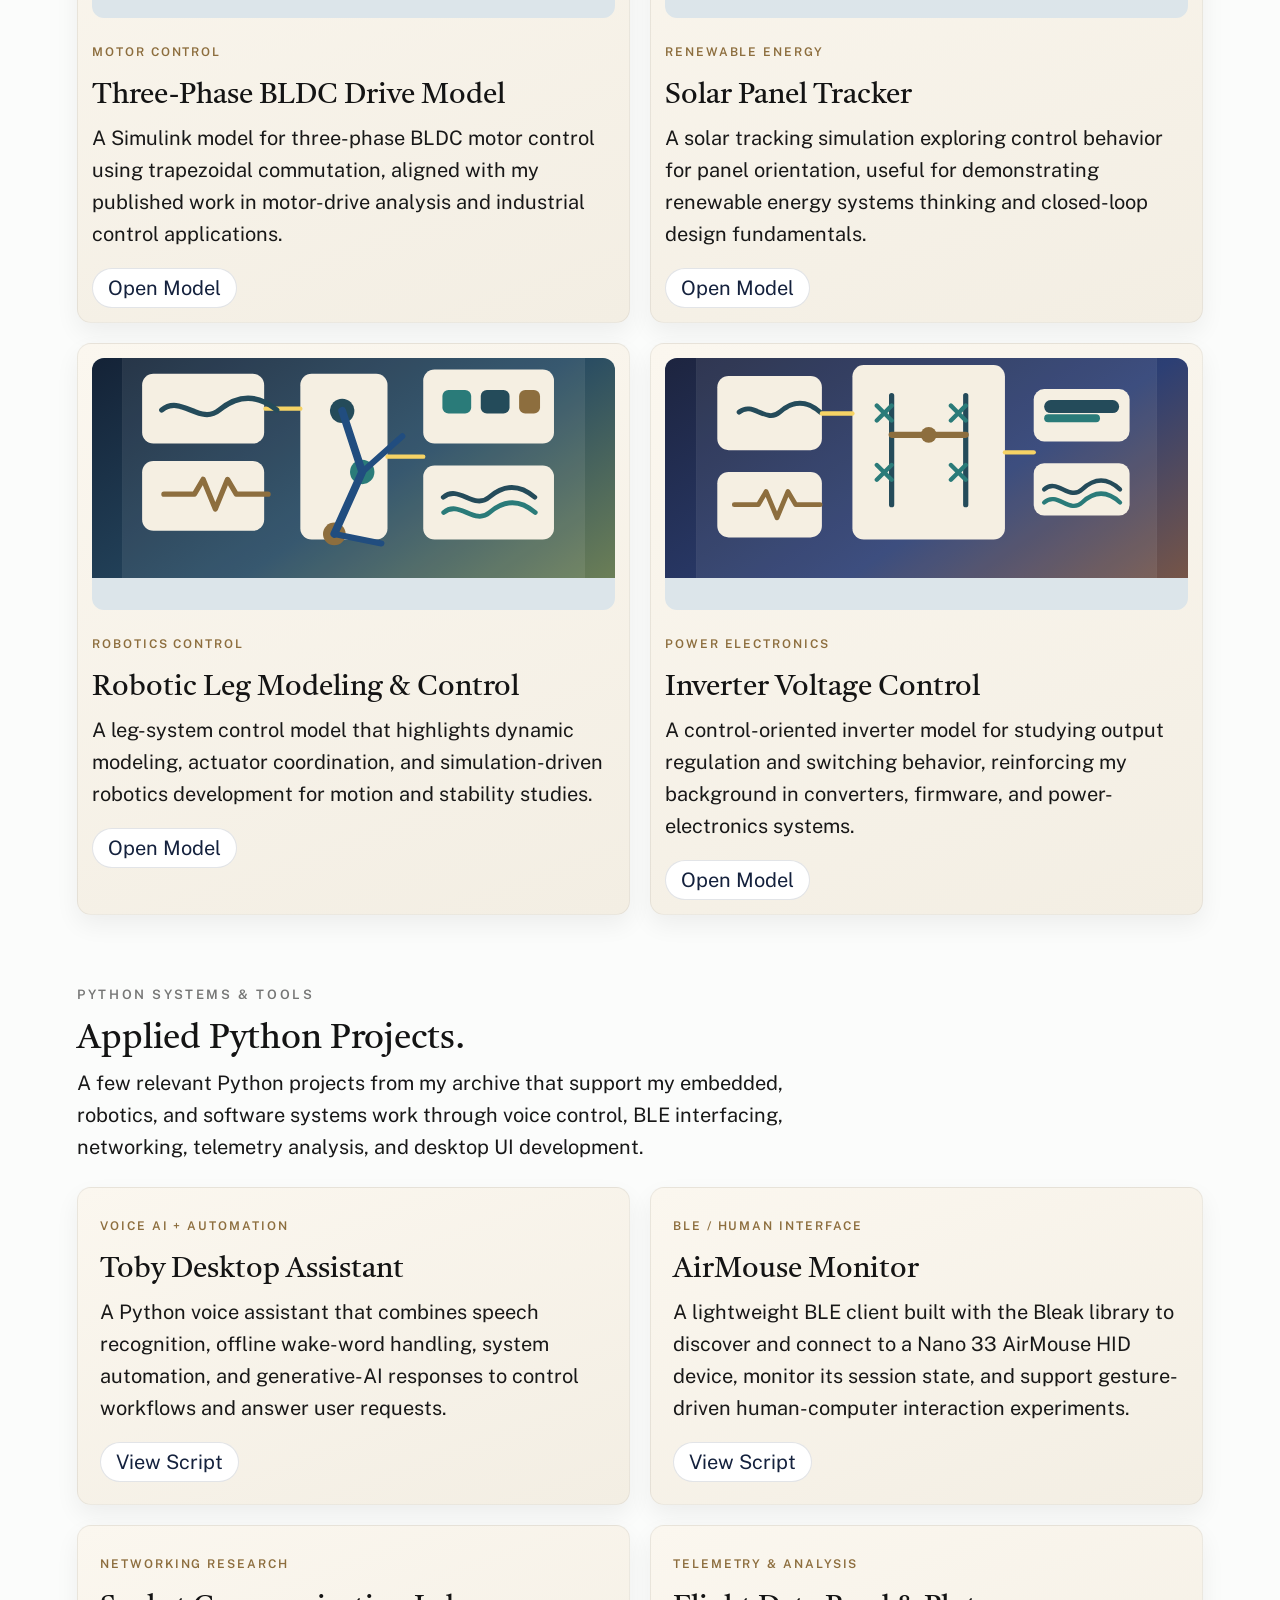
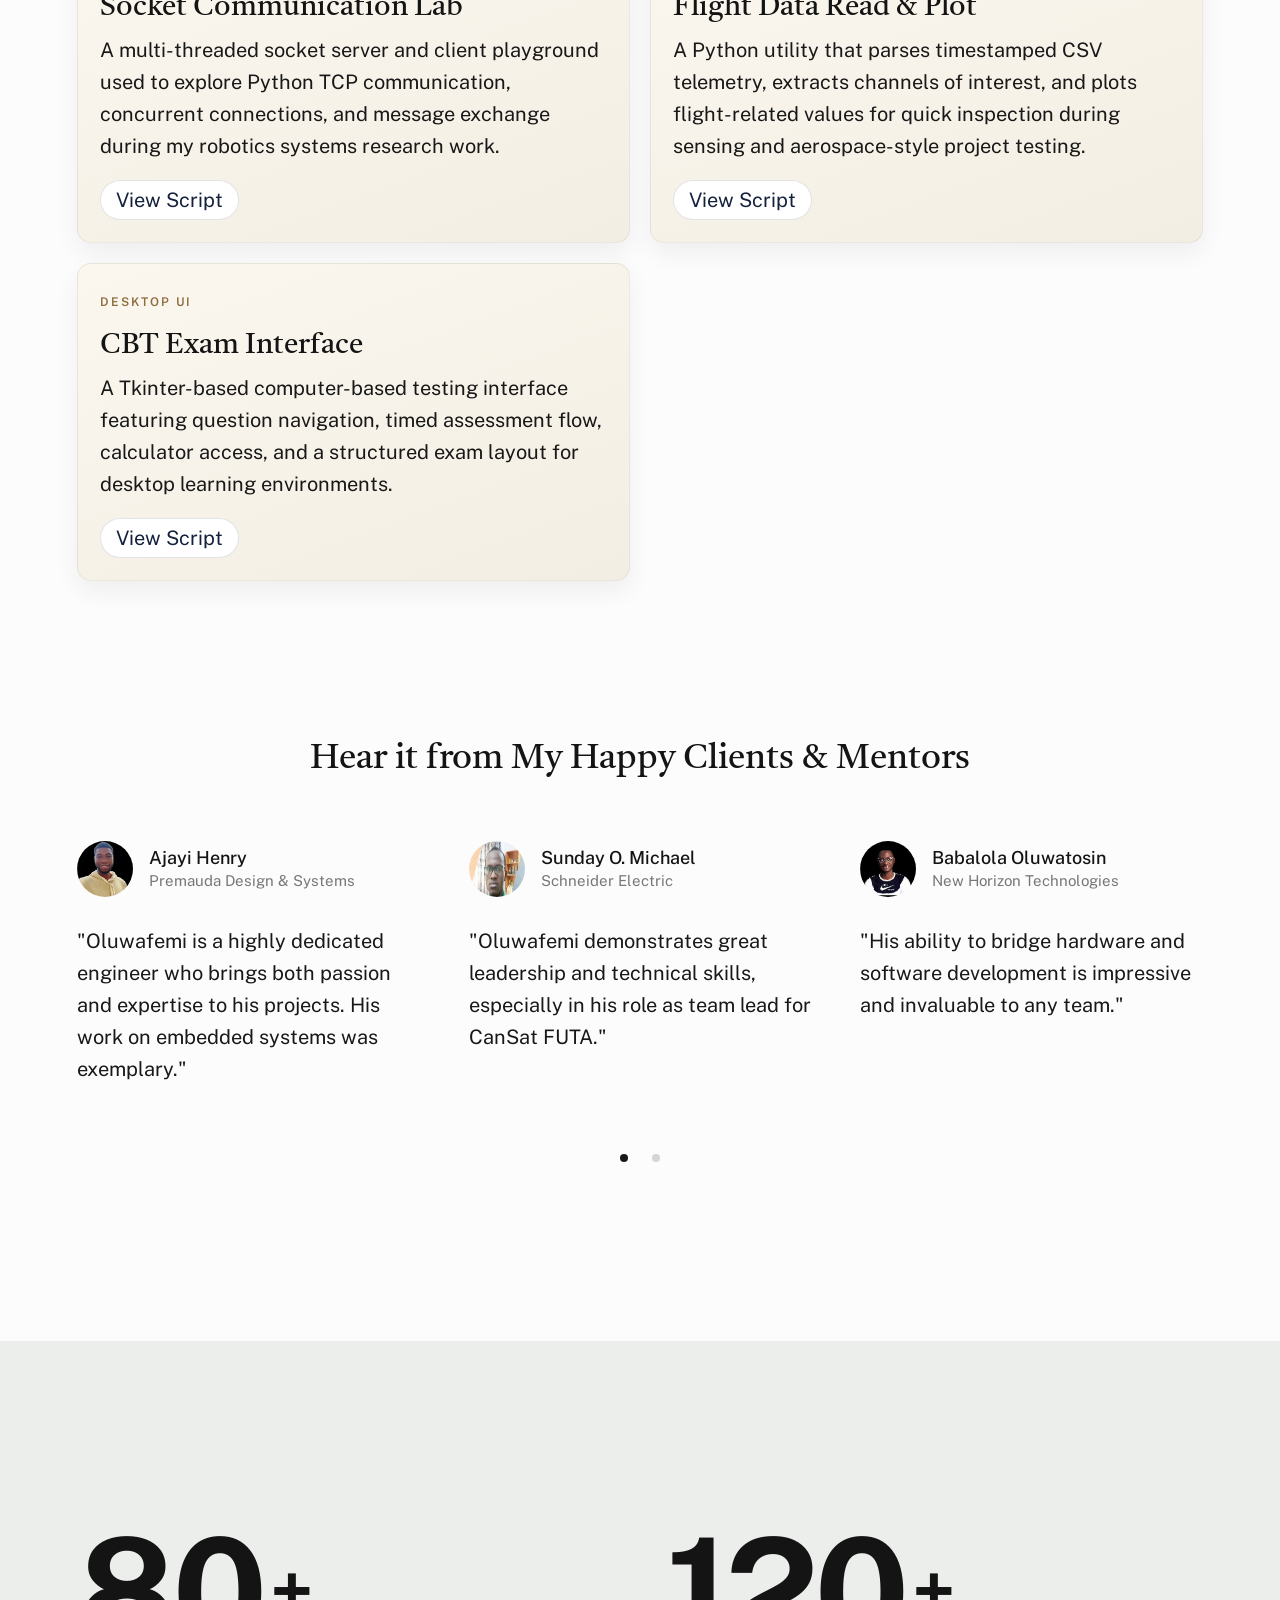
==== commit 453edfbd: "adjusted circuits" ====
--- a/index.html
+++ b/index.html
@@ -740,10 +740,31 @@
                 </div>
             </div>
 
+            <div class="row project-archive-callout">
+                <div class="column xl-12">
+                    <div class="archive-callout">
+                        <div class="archive-callout__media">
+                            <img src="psc/Treasure_schem.jpg" alt="Circuit design schematic preview">
+                            <img src="psc/Posture Corrector Circuit 3D 1.PNG" alt="3D circuit layout preview">
+                        </div>
+                        <div class="archive-callout__content">
+                            <p class="archive-callout__eyebrow">Circuit Design Archive</p>
+                            <h3 class="archive-callout__title">Schematics, PCB Concepts, 3D Views & Build Documents.</h3>
+                            <p class="archive-callout__text">
+                            Browse a dedicated gallery of my circuit-design work, including schematic sheets, board layouts, 3D hardware views, build snapshots, and reference PDFs from multiple electronics projects.
+                            </p>
+                            <div class="archive-callout__actions">
+                                <a href="psc.html">Open Circuit Gallery</a>
+                            </div>
+                        </div>
+                    </div>
+                </div>
+            </div>
+
             <div class="row project-section-heading">
                 <div class="column xl-12">
                     <p class="project-section-heading__eyebrow">Power Electronics & Firmware</p>
-                    <h3 class="project-section-heading__title">Selected C2000 Projects.</h3>
+                    <h3 class="project-section-heading__title">C2000 MCU</h3>
                     <p class="project-section-heading__text">
                     Short demos from my C2000 workflow, covering interface design, decoding, and embedded display work on Texas Instruments C2000 microcontrollers used in my renewable energy and motor-control projects.
                     </p>
@@ -838,27 +859,6 @@
                             <div class="entry__cat">Hardware, firmware, and enclosure direction</div>
                         </div>
                     </a>
-                </div>
-            </div>
-
-            <div class="row project-archive-callout">
-                <div class="column xl-12">
-                    <div class="archive-callout">
-                        <div class="archive-callout__media">
-                            <img src="psc/Treasure_schem.jpg" alt="Circuit design schematic preview">
-                            <img src="psc/Posture Corrector Circuit 3D 1.PNG" alt="3D circuit layout preview">
-                        </div>
-                        <div class="archive-callout__content">
-                            <p class="archive-callout__eyebrow">Circuit Design Archive</p>
-                            <h3 class="archive-callout__title">Schematics, PCB Concepts, 3D Views & Build Documents.</h3>
-                            <p class="archive-callout__text">
-                            Browse a dedicated gallery of my circuit-design work, including schematic sheets, board layouts, 3D hardware views, build snapshots, and reference PDFs from multiple electronics projects.
-                            </p>
-                            <div class="archive-callout__actions">
-                                <a href="psc.html">Open Circuit Gallery</a>
-                            </div>
-                        </div>
-                    </div>
                 </div>
             </div>
 
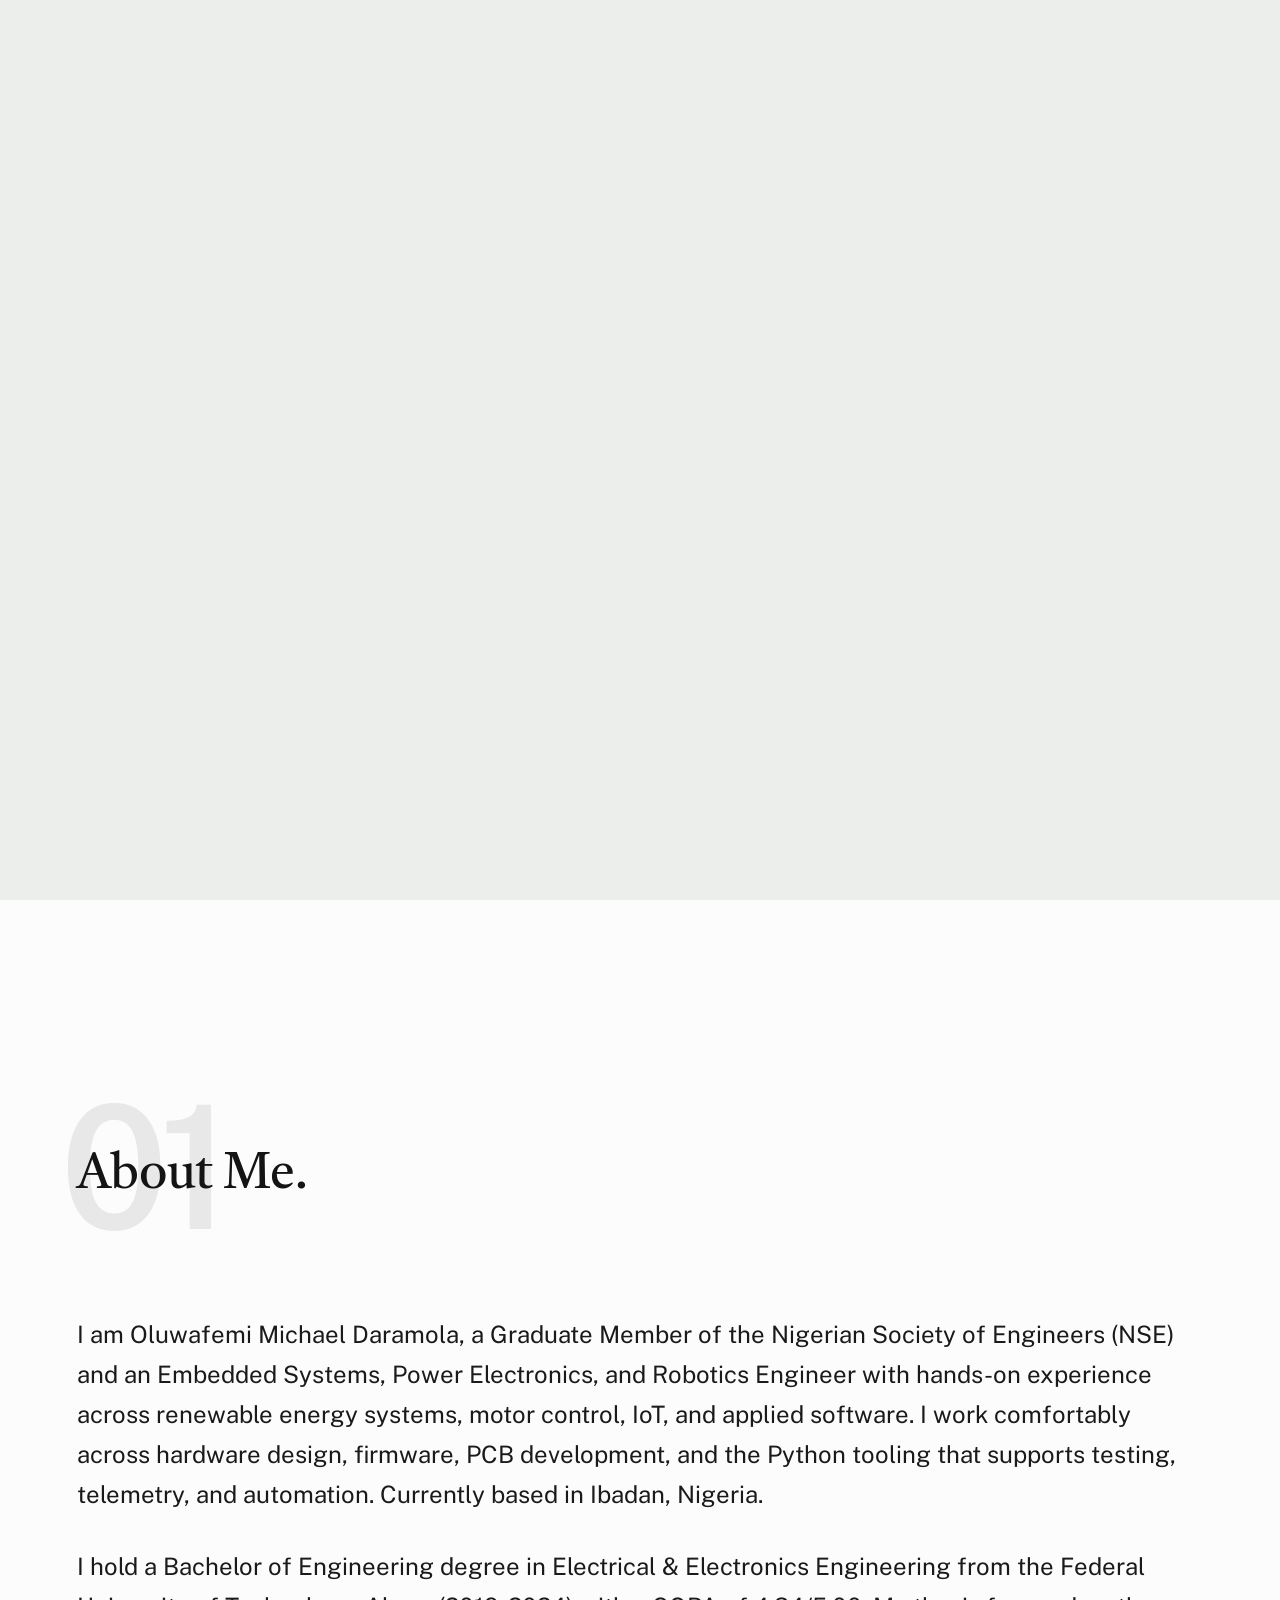
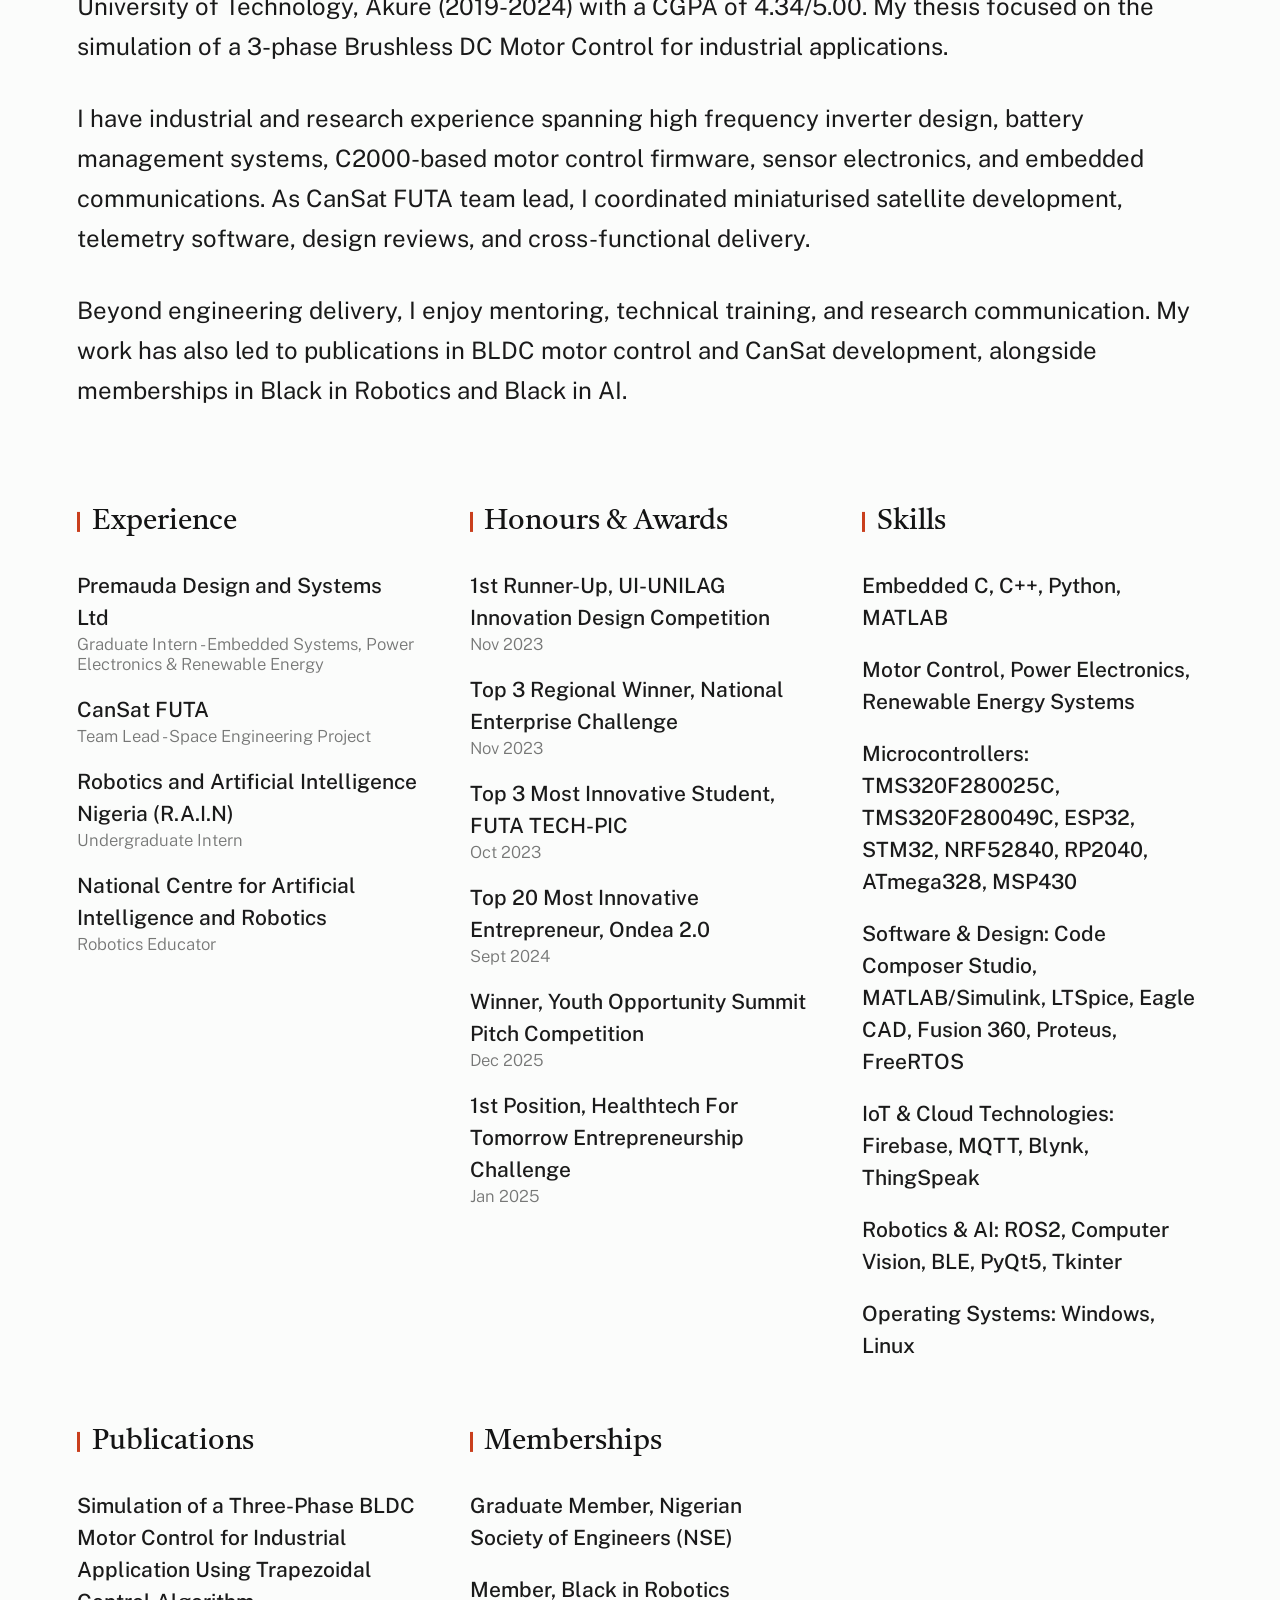
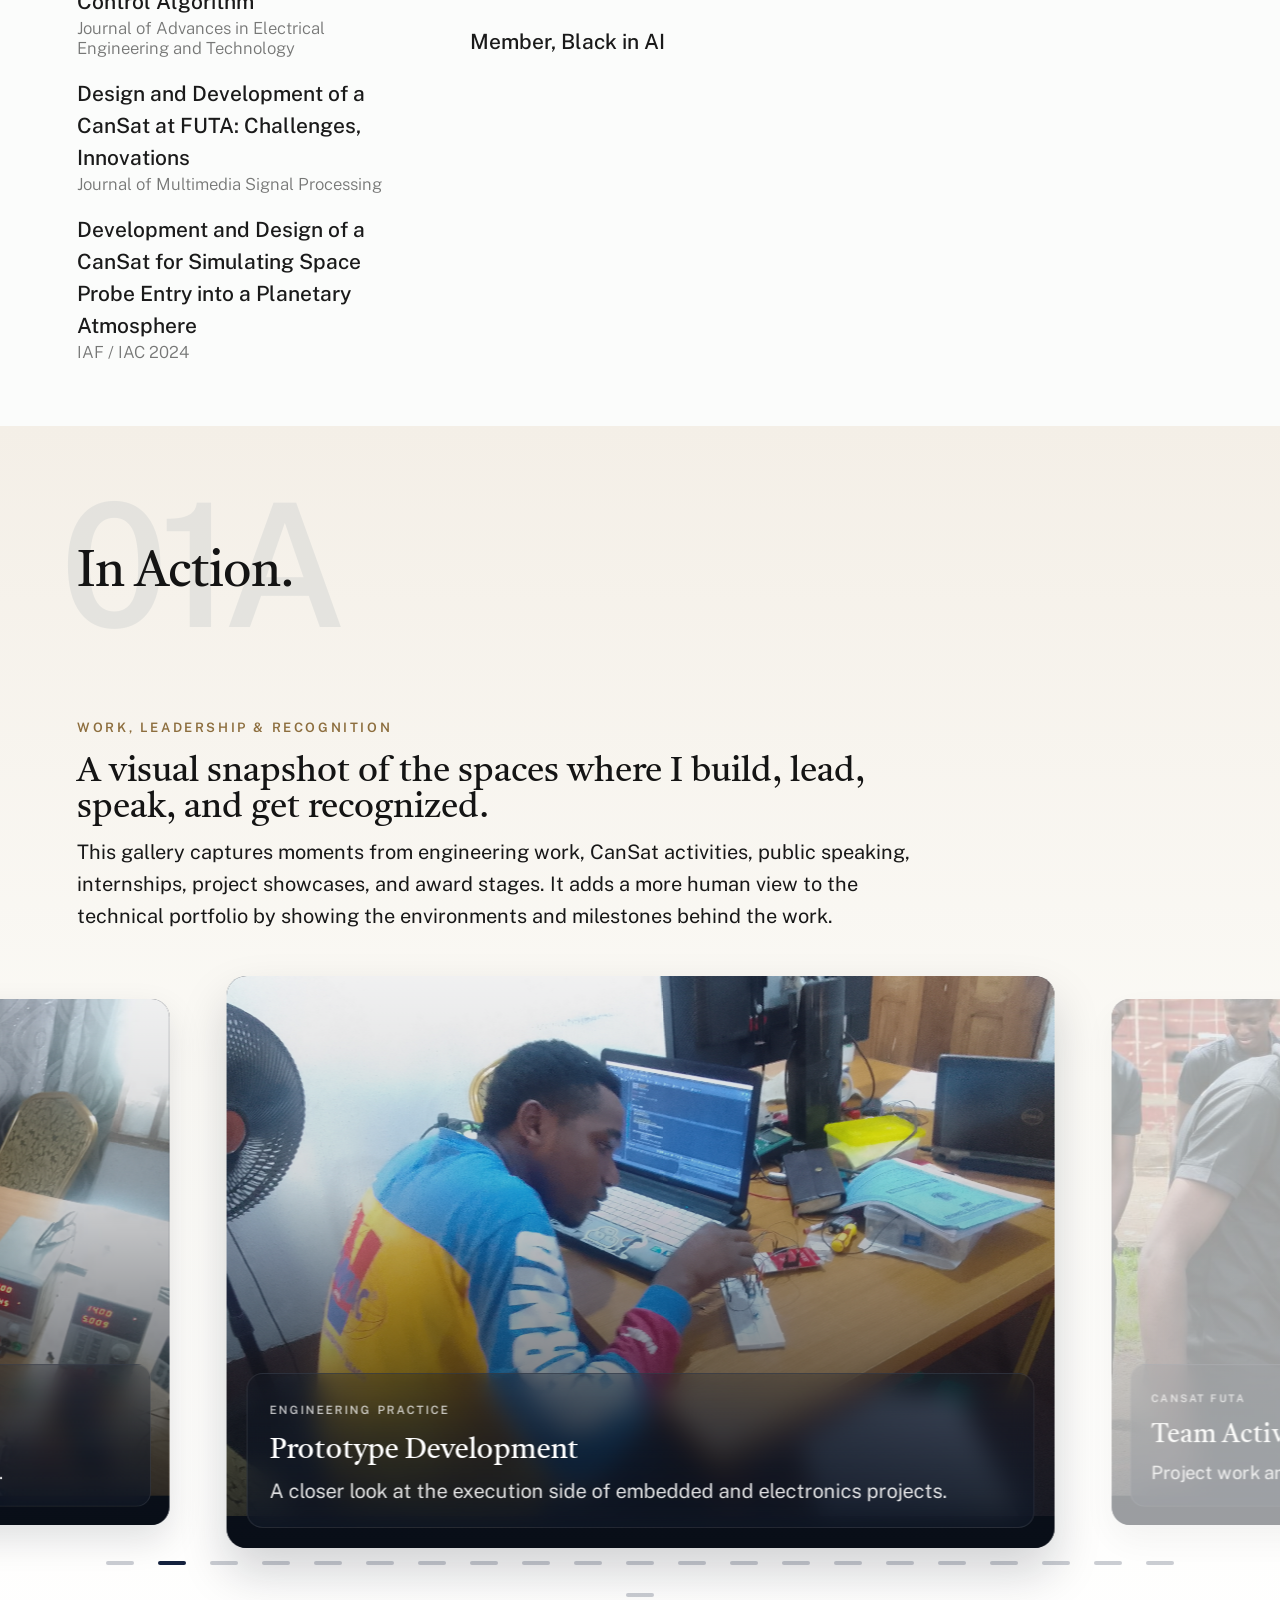
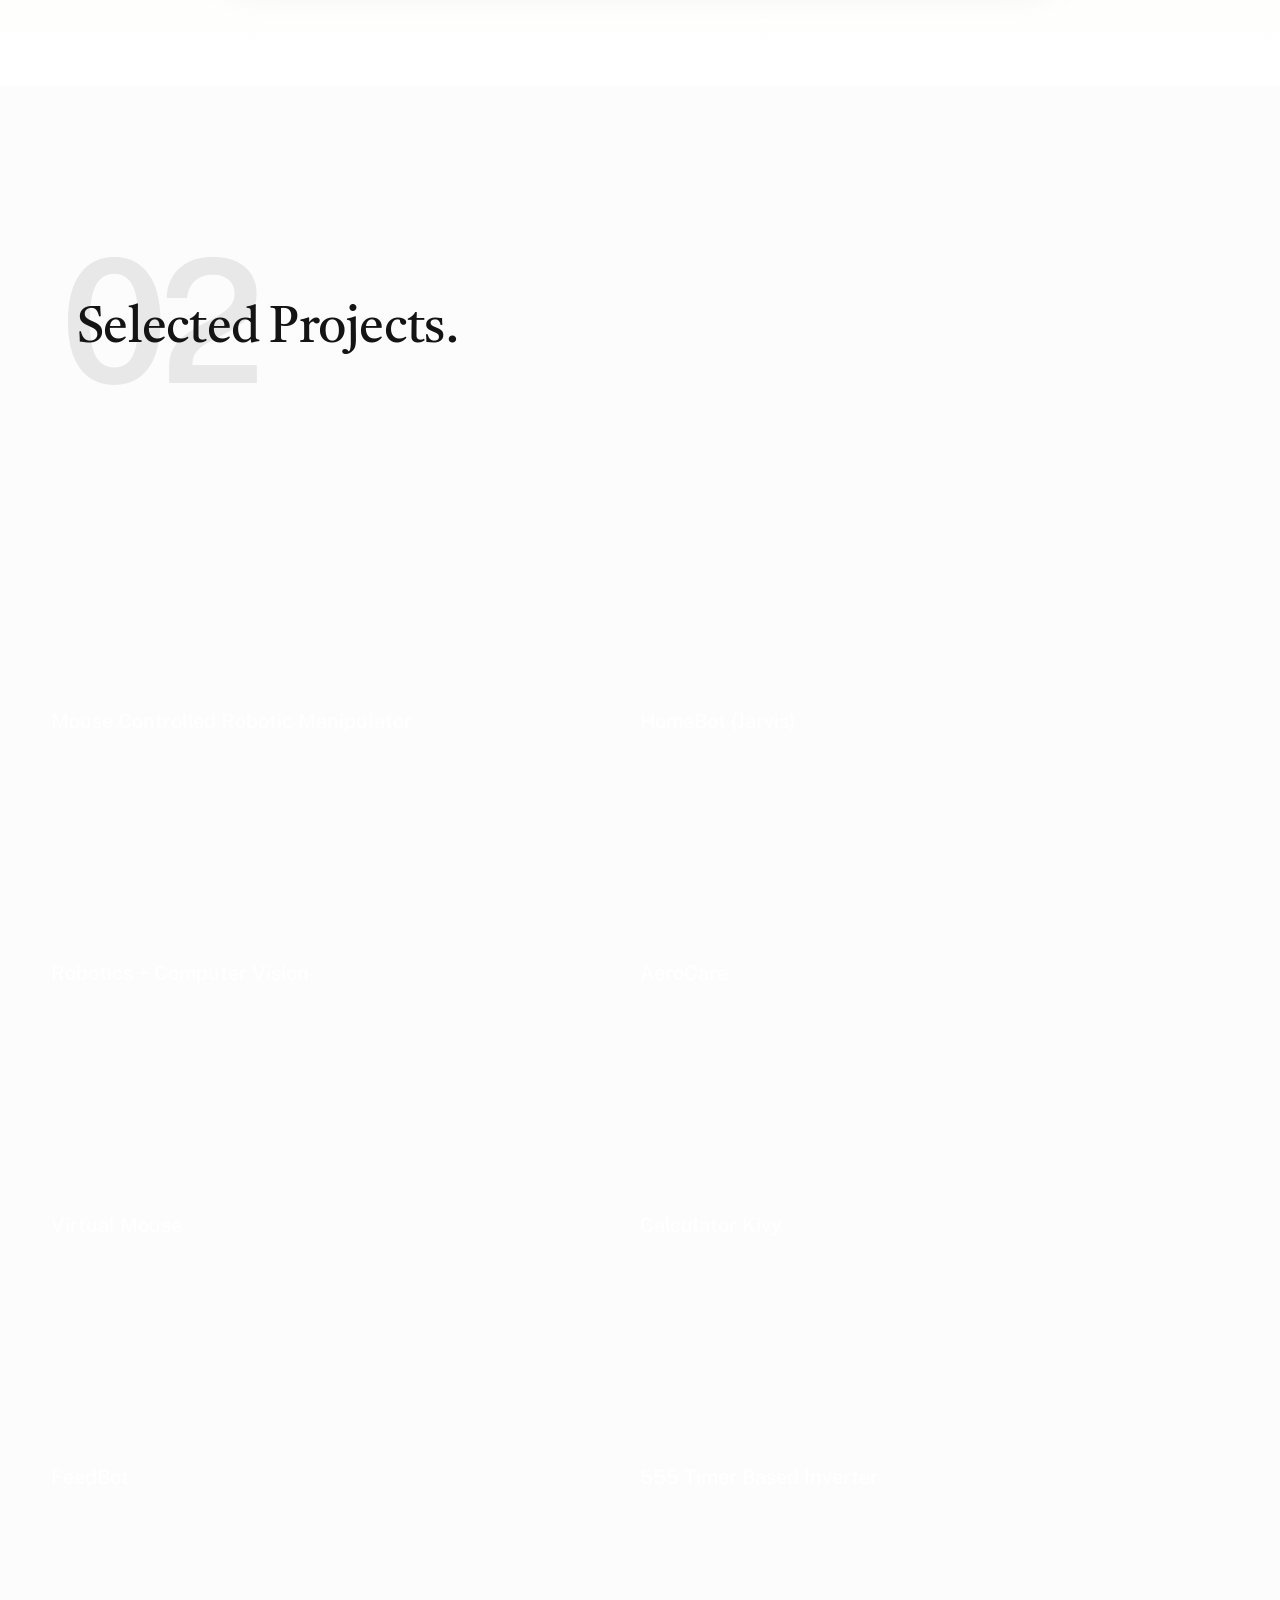
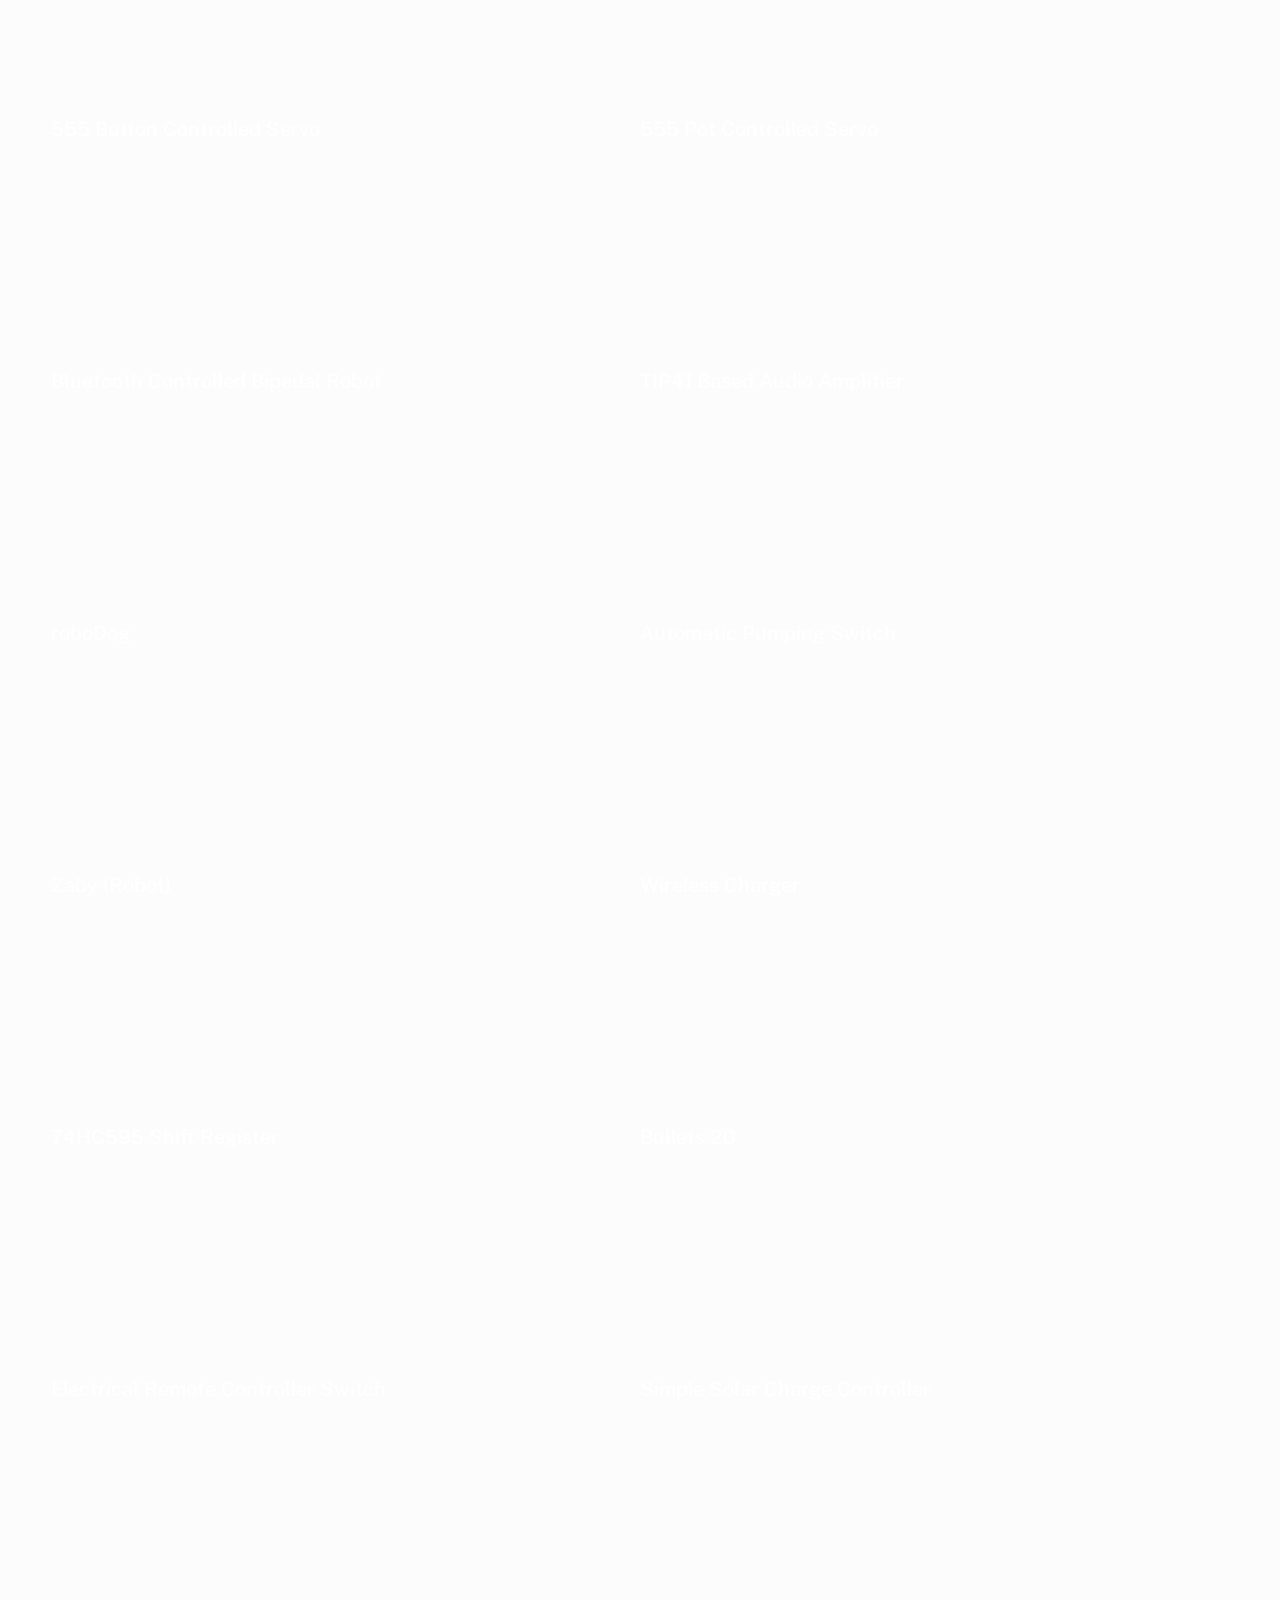
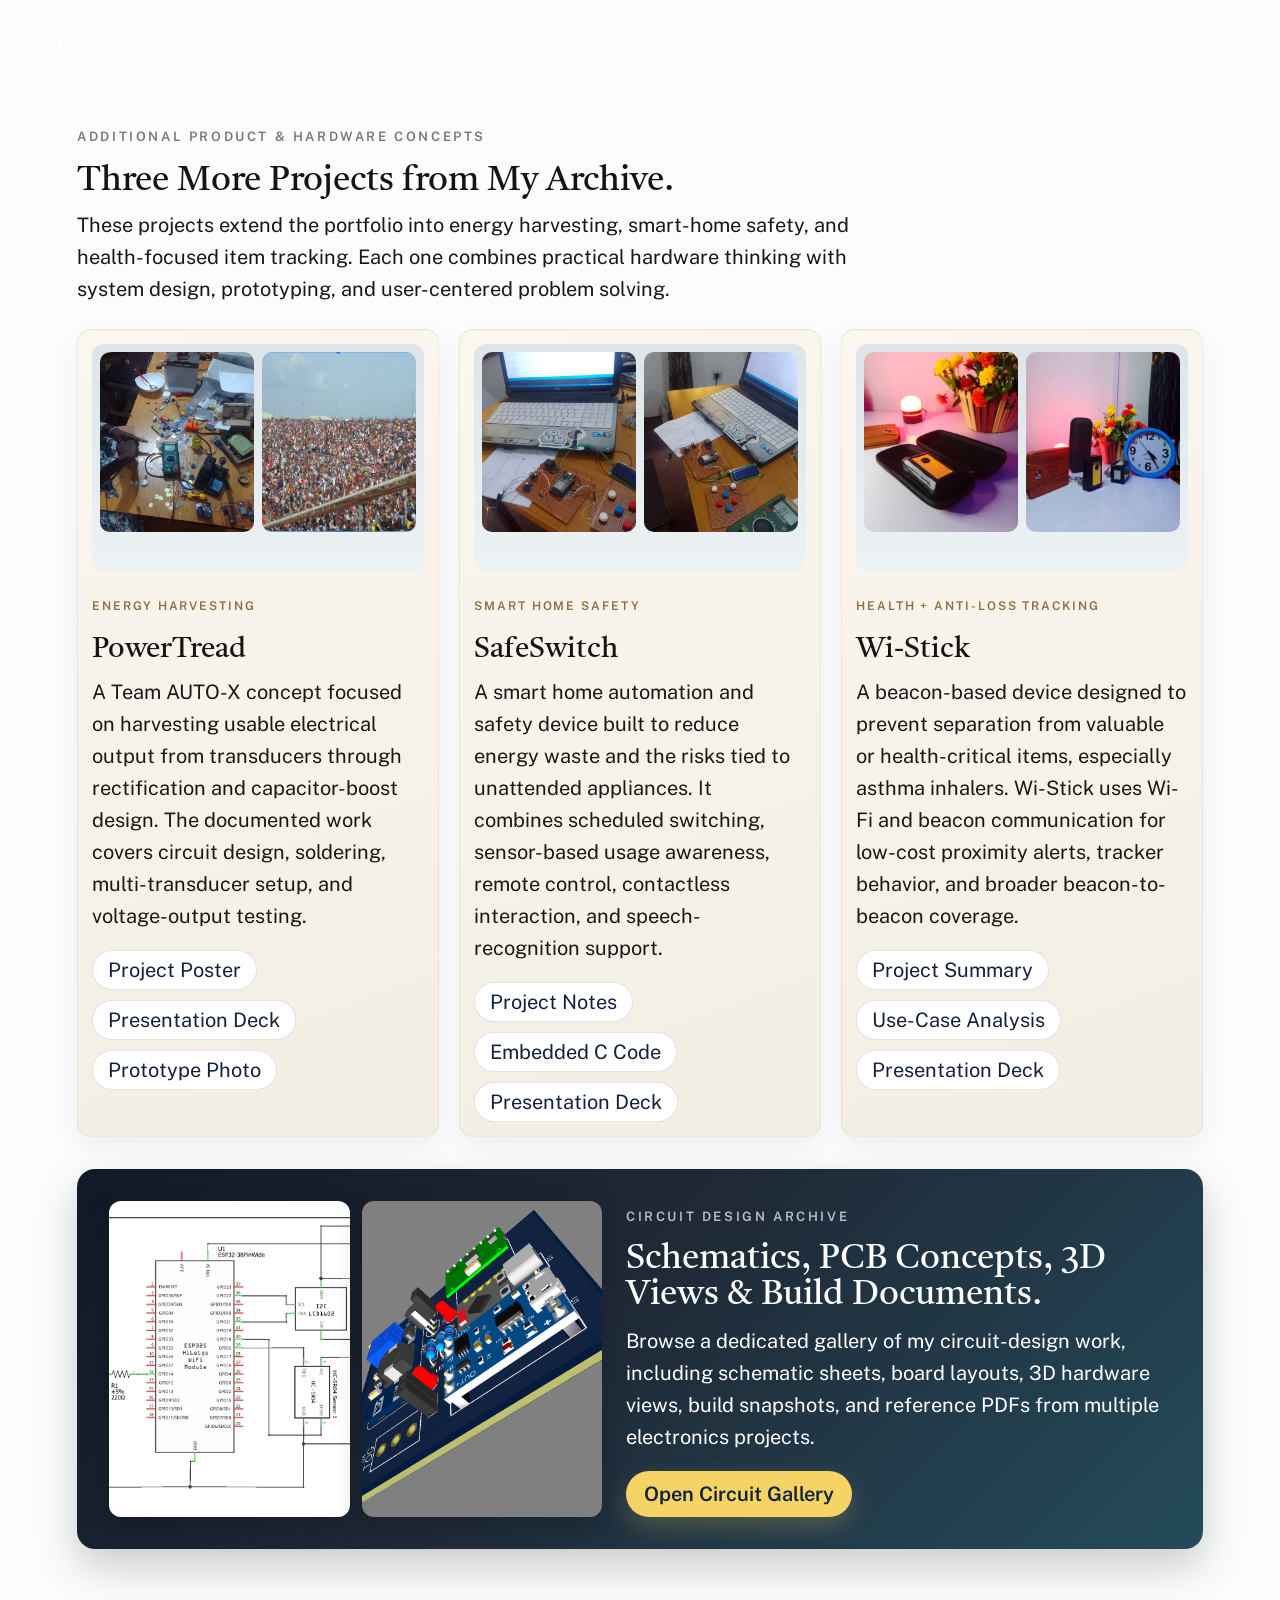
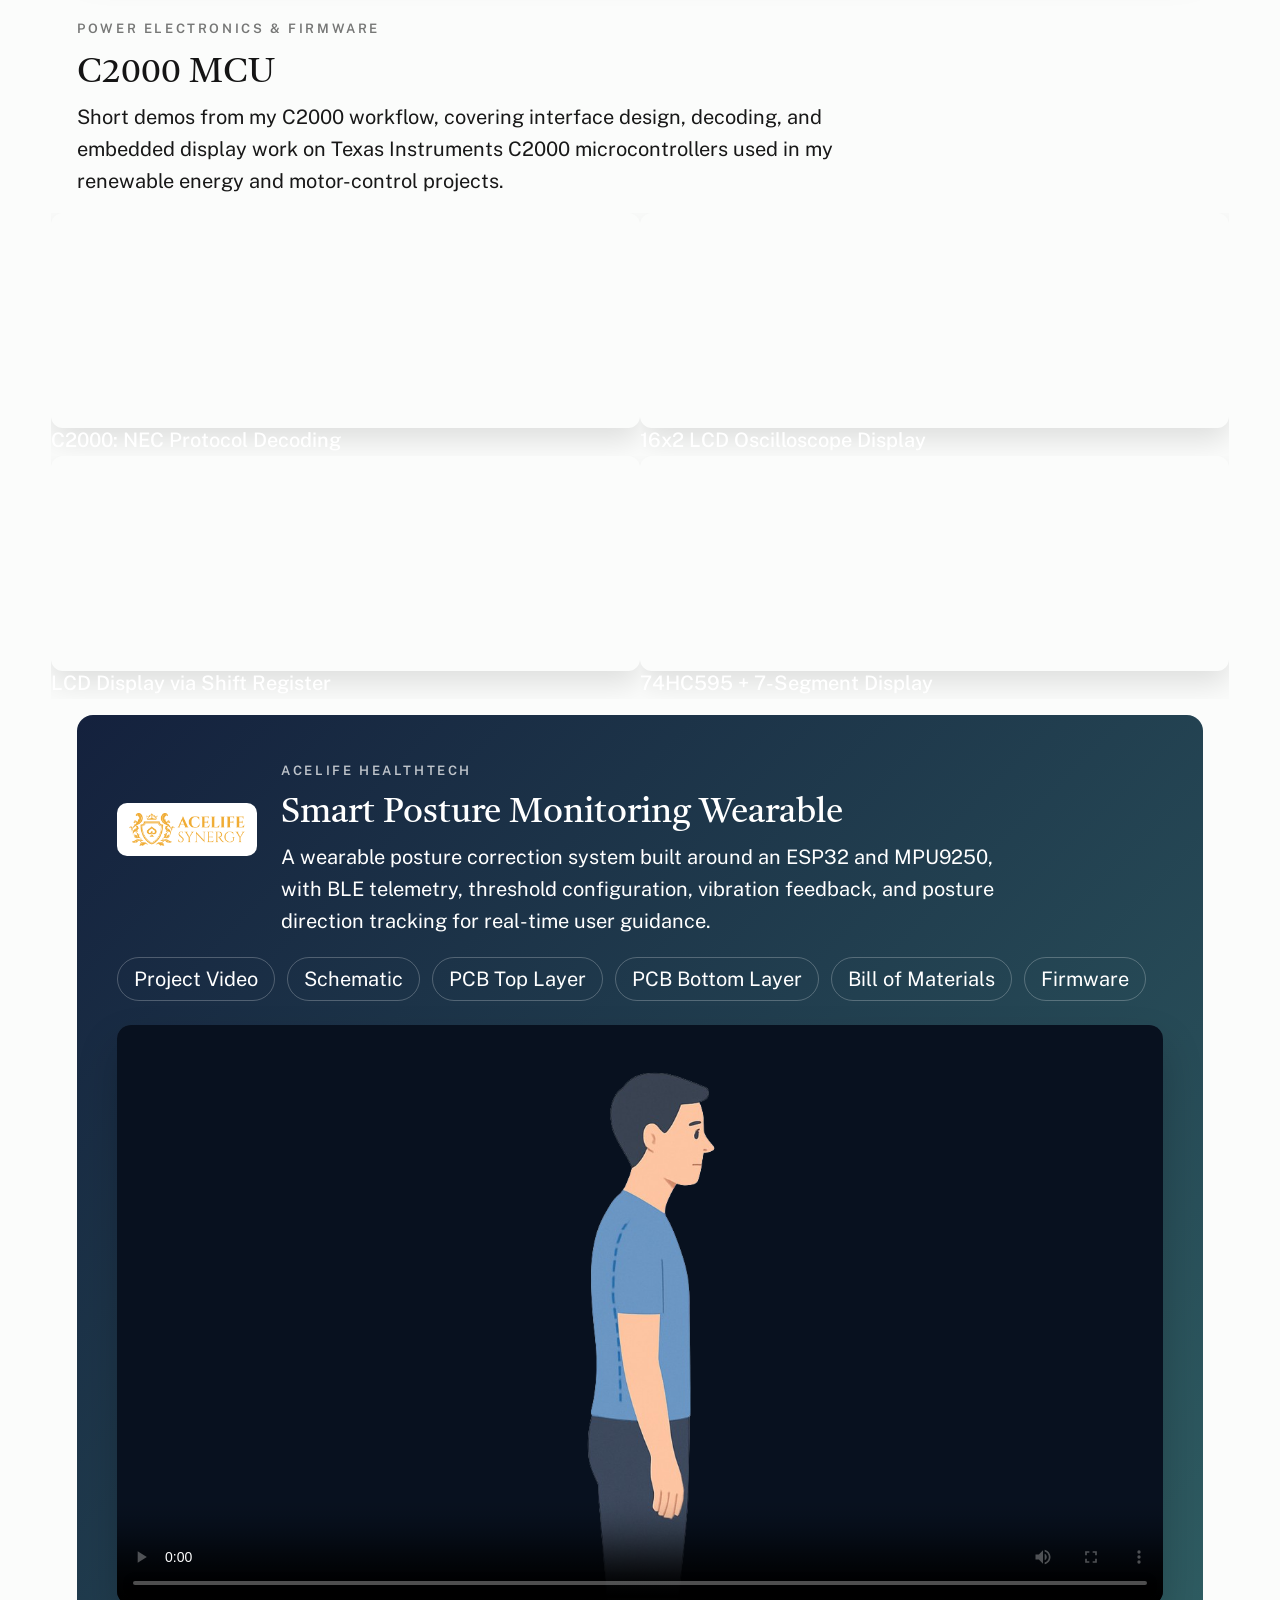
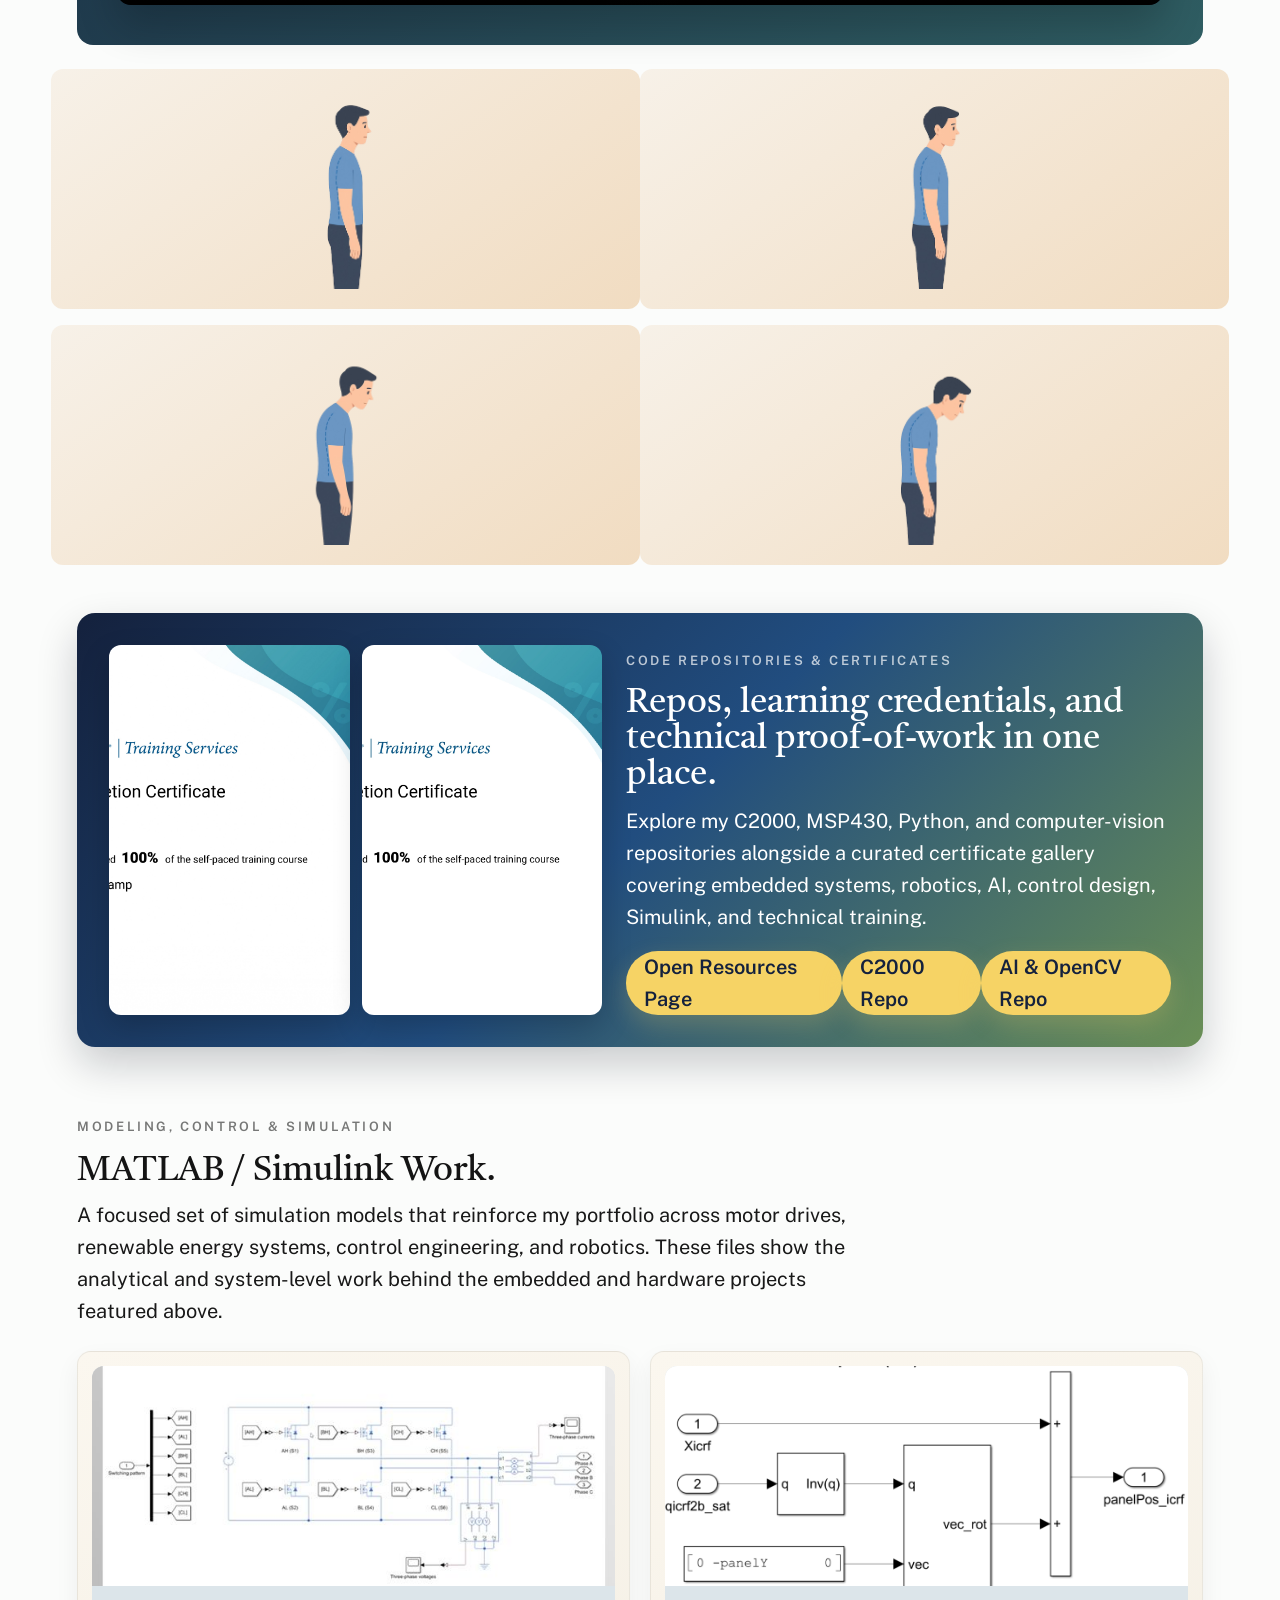
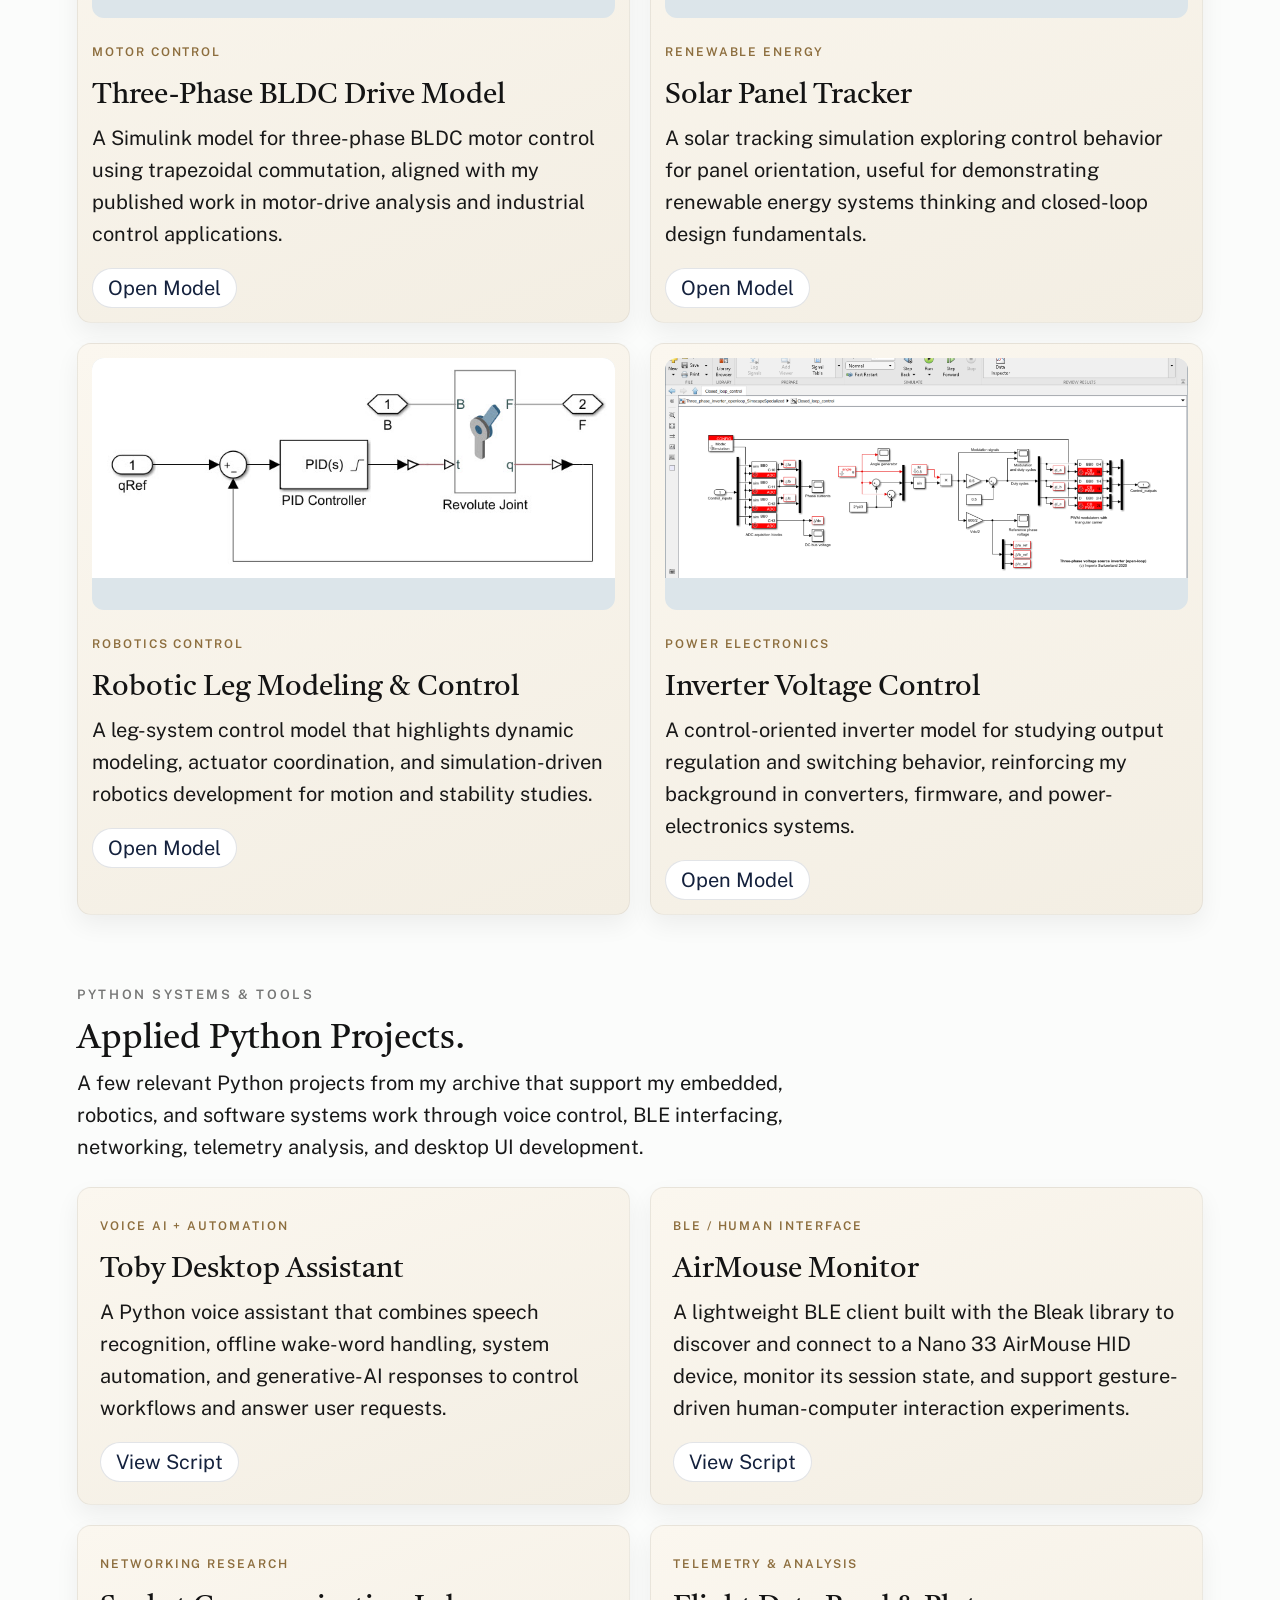
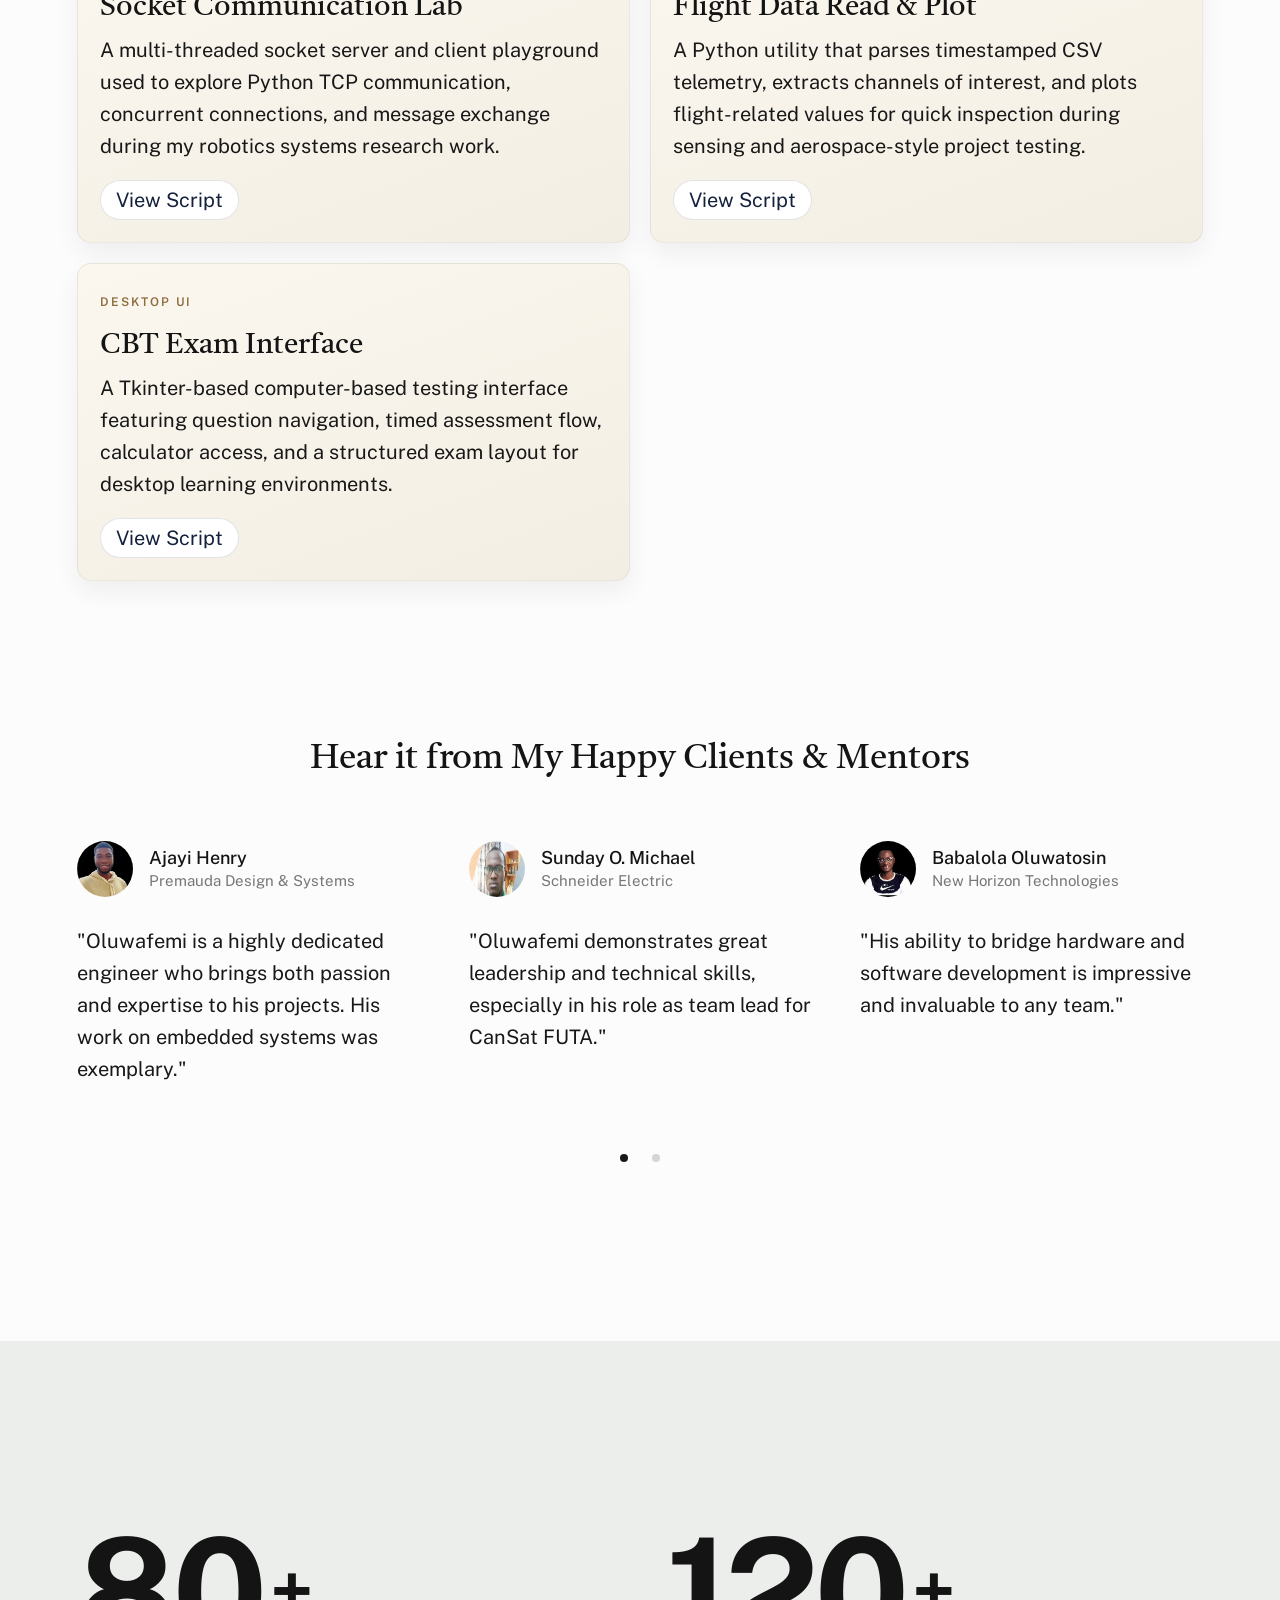
==== commit 7aaae262: "added tn" ====
--- a/index.html
+++ b/index.html
@@ -900,7 +900,7 @@
                     <div class="project-lab__grid">
                         <article class="project-lab__card project-lab__card--media">
                             <div class="project-lab__media">
-                                <img src="images/simulink/three-phase-bldc.svg" alt="Thumbnail preview for the three-phase BLDC drive Simulink model">
+                                <img src="images/simulink/three-phase-bldc.jpg" alt="Thumbnail preview for the three-phase BLDC drive Simulink model">
                             </div>
                             <p class="project-lab__meta">Motor Control</p>
                             <h4 class="project-lab__title">Three-Phase BLDC Drive Model</h4>
@@ -914,7 +914,7 @@
 
                         <article class="project-lab__card project-lab__card--media">
                             <div class="project-lab__media">
-                                <img src="images/simulink/solar-panel-tracker.svg" alt="Thumbnail preview for the solar panel tracker Simulink model">
+                                <img src="images/simulink/solar-panel-tracker.png" alt="Thumbnail preview for the solar panel tracker Simulink model">
                             </div>
                             <p class="project-lab__meta">Renewable Energy</p>
                             <h4 class="project-lab__title">Solar Panel Tracker</h4>
@@ -928,7 +928,7 @@
 
                         <article class="project-lab__card project-lab__card--media">
                             <div class="project-lab__media">
-                                <img src="images/simulink/robotic-leg-modeling-control.svg" alt="Thumbnail preview for the robotic leg modeling and control Simulink model">
+                                <img src="images/simulink/robotic-leg-modeling-control.jpg" alt="Thumbnail preview for the robotic leg modeling and control Simulink model">
                             </div>
                             <p class="project-lab__meta">Robotics Control</p>
                             <h4 class="project-lab__title">Robotic Leg Modeling & Control</h4>
@@ -942,7 +942,7 @@
 
                         <article class="project-lab__card project-lab__card--media">
                             <div class="project-lab__media">
-                                <img src="images/simulink/voltage-control-of-inverter.svg" alt="Thumbnail preview for the inverter voltage control Simulink model">
+                                <img src="images/simulink/voltage-control-of-inverter.png" alt="Thumbnail preview for the inverter voltage control Simulink model">
                             </div>
                             <p class="project-lab__meta">Power Electronics</p>
                             <h4 class="project-lab__title">Inverter Voltage Control</h4>
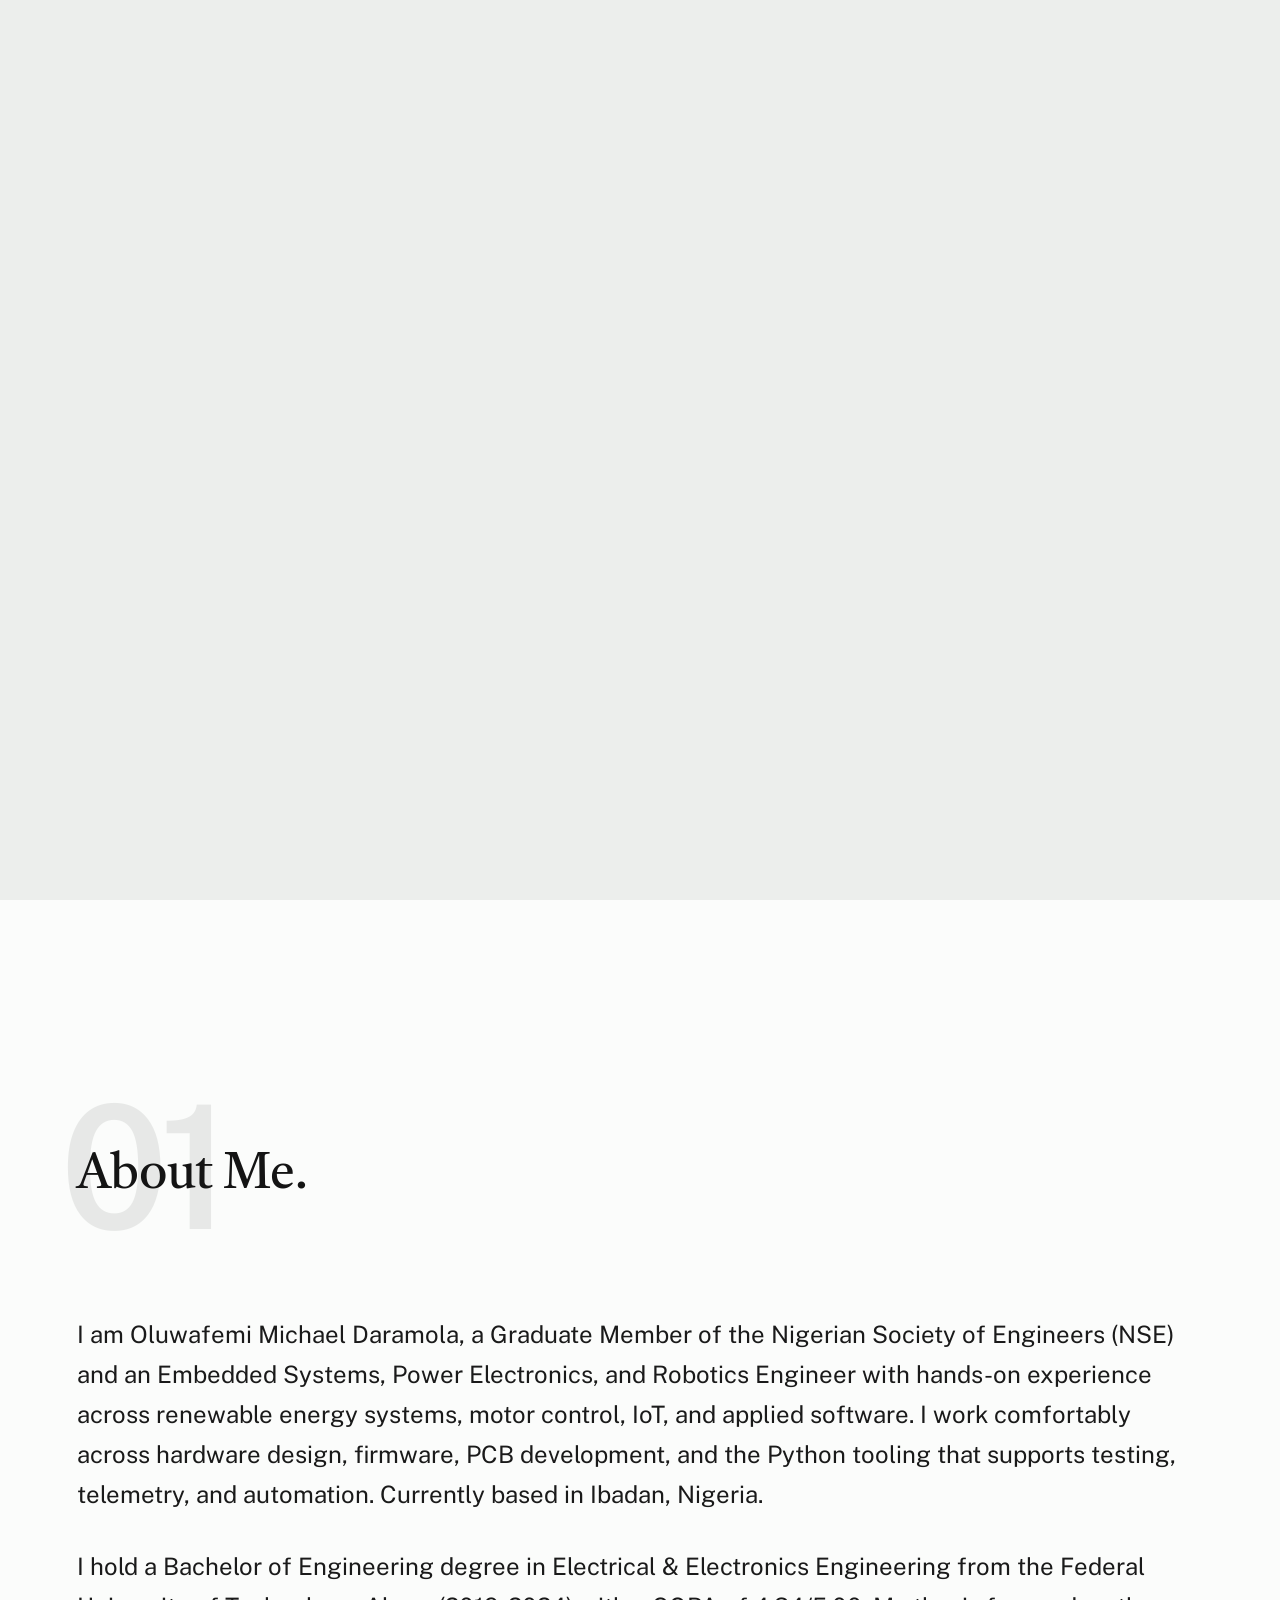
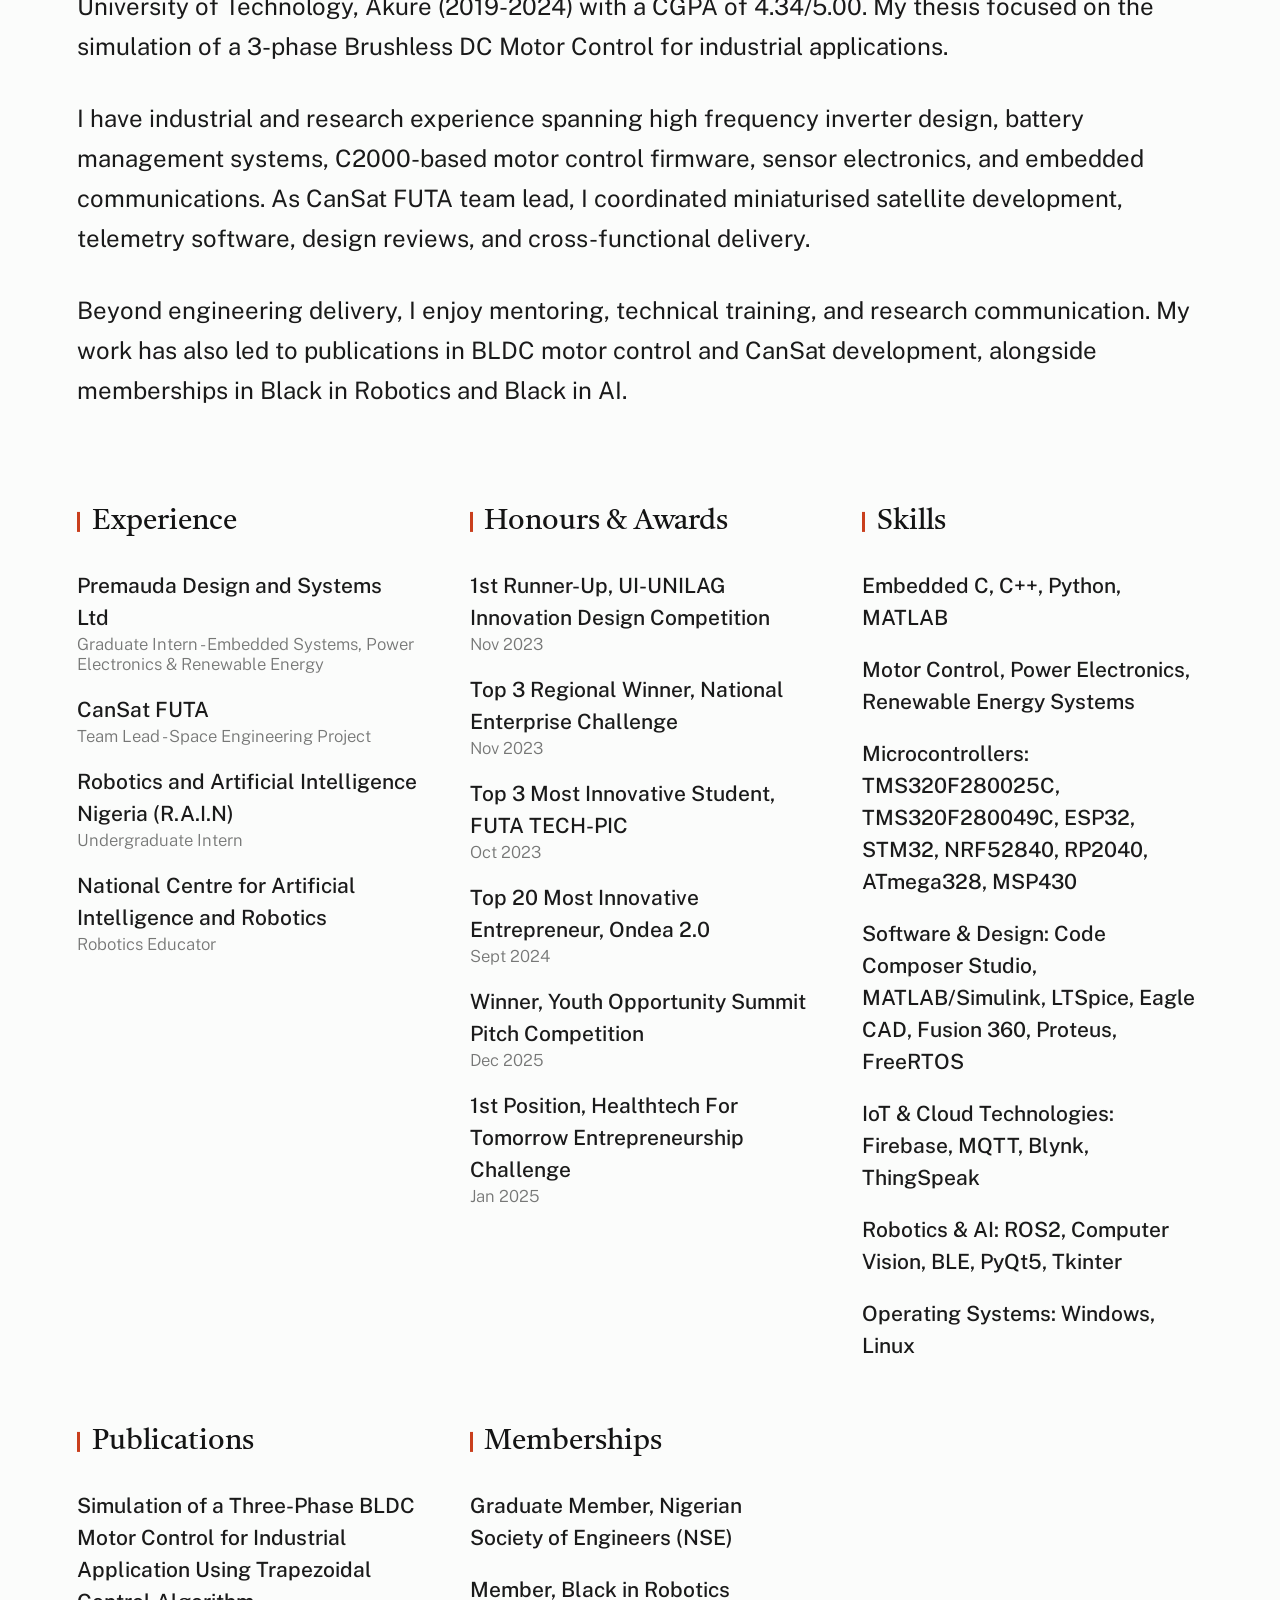
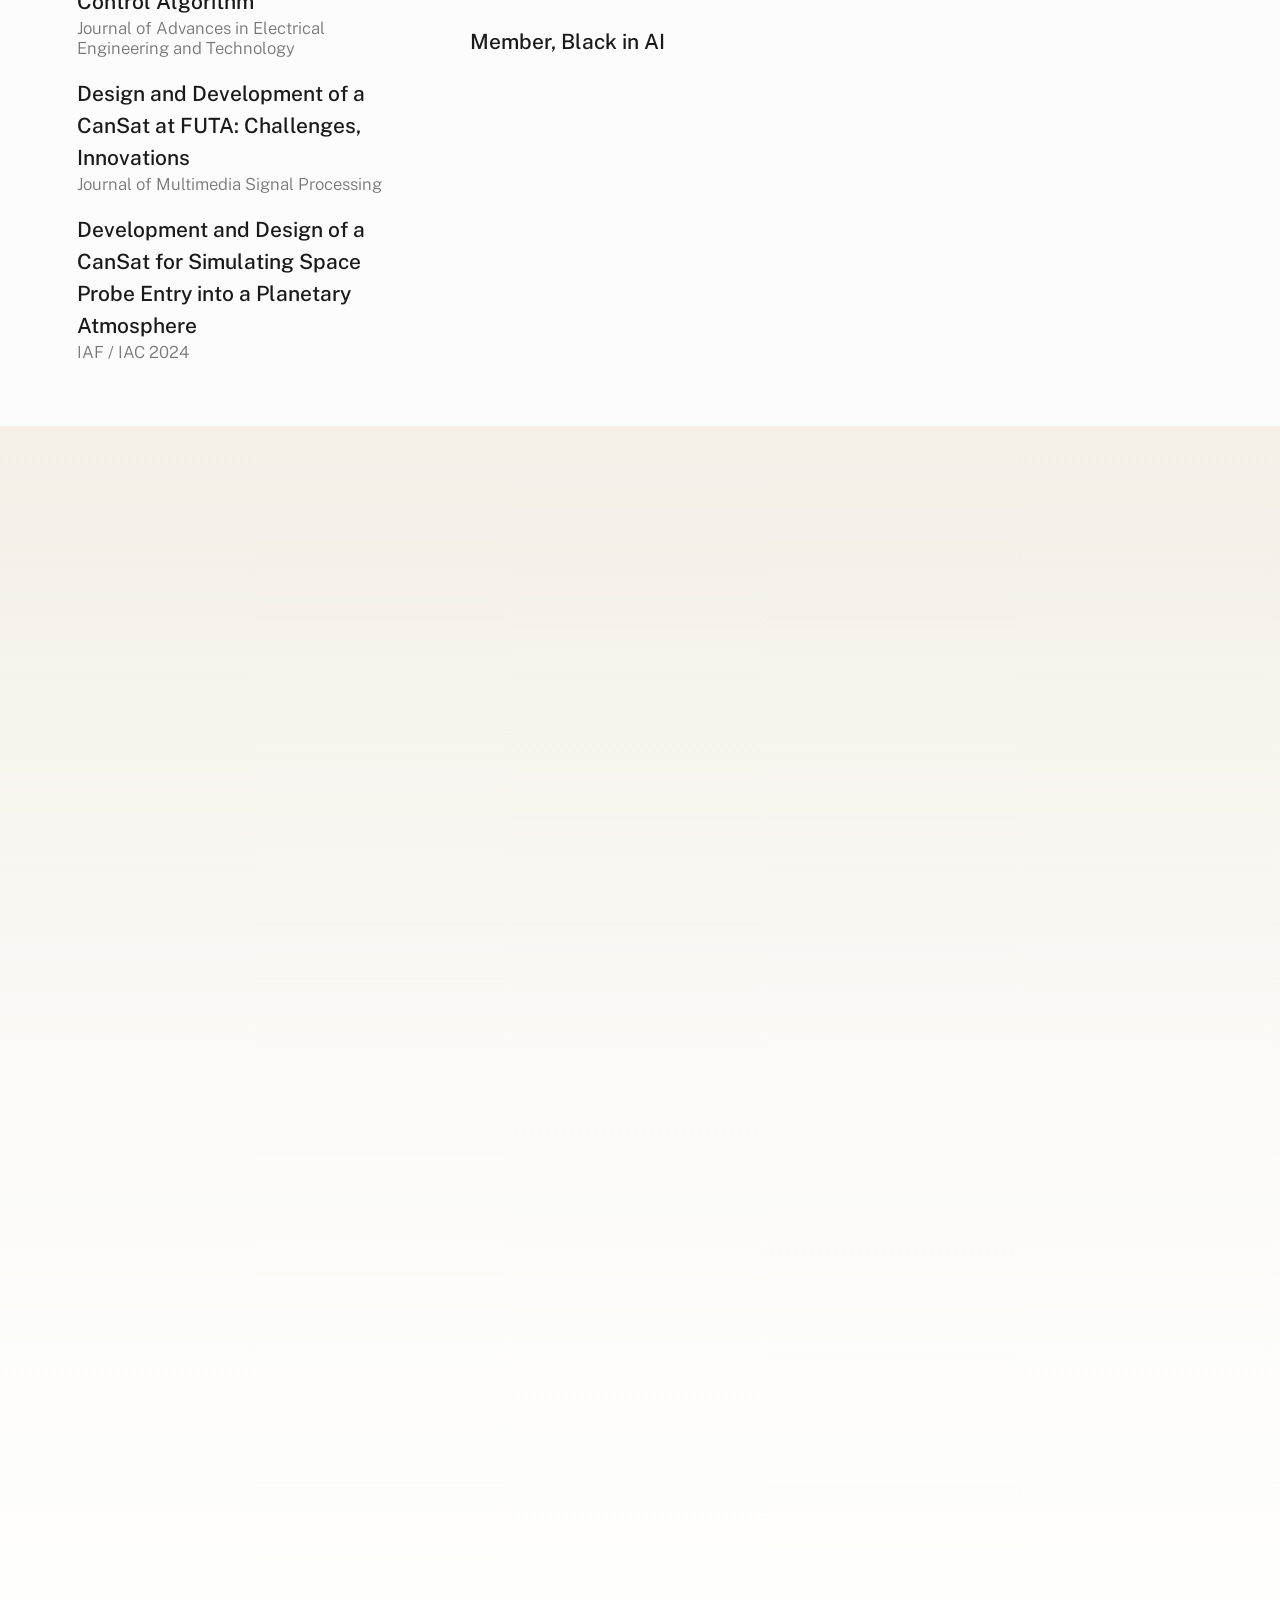
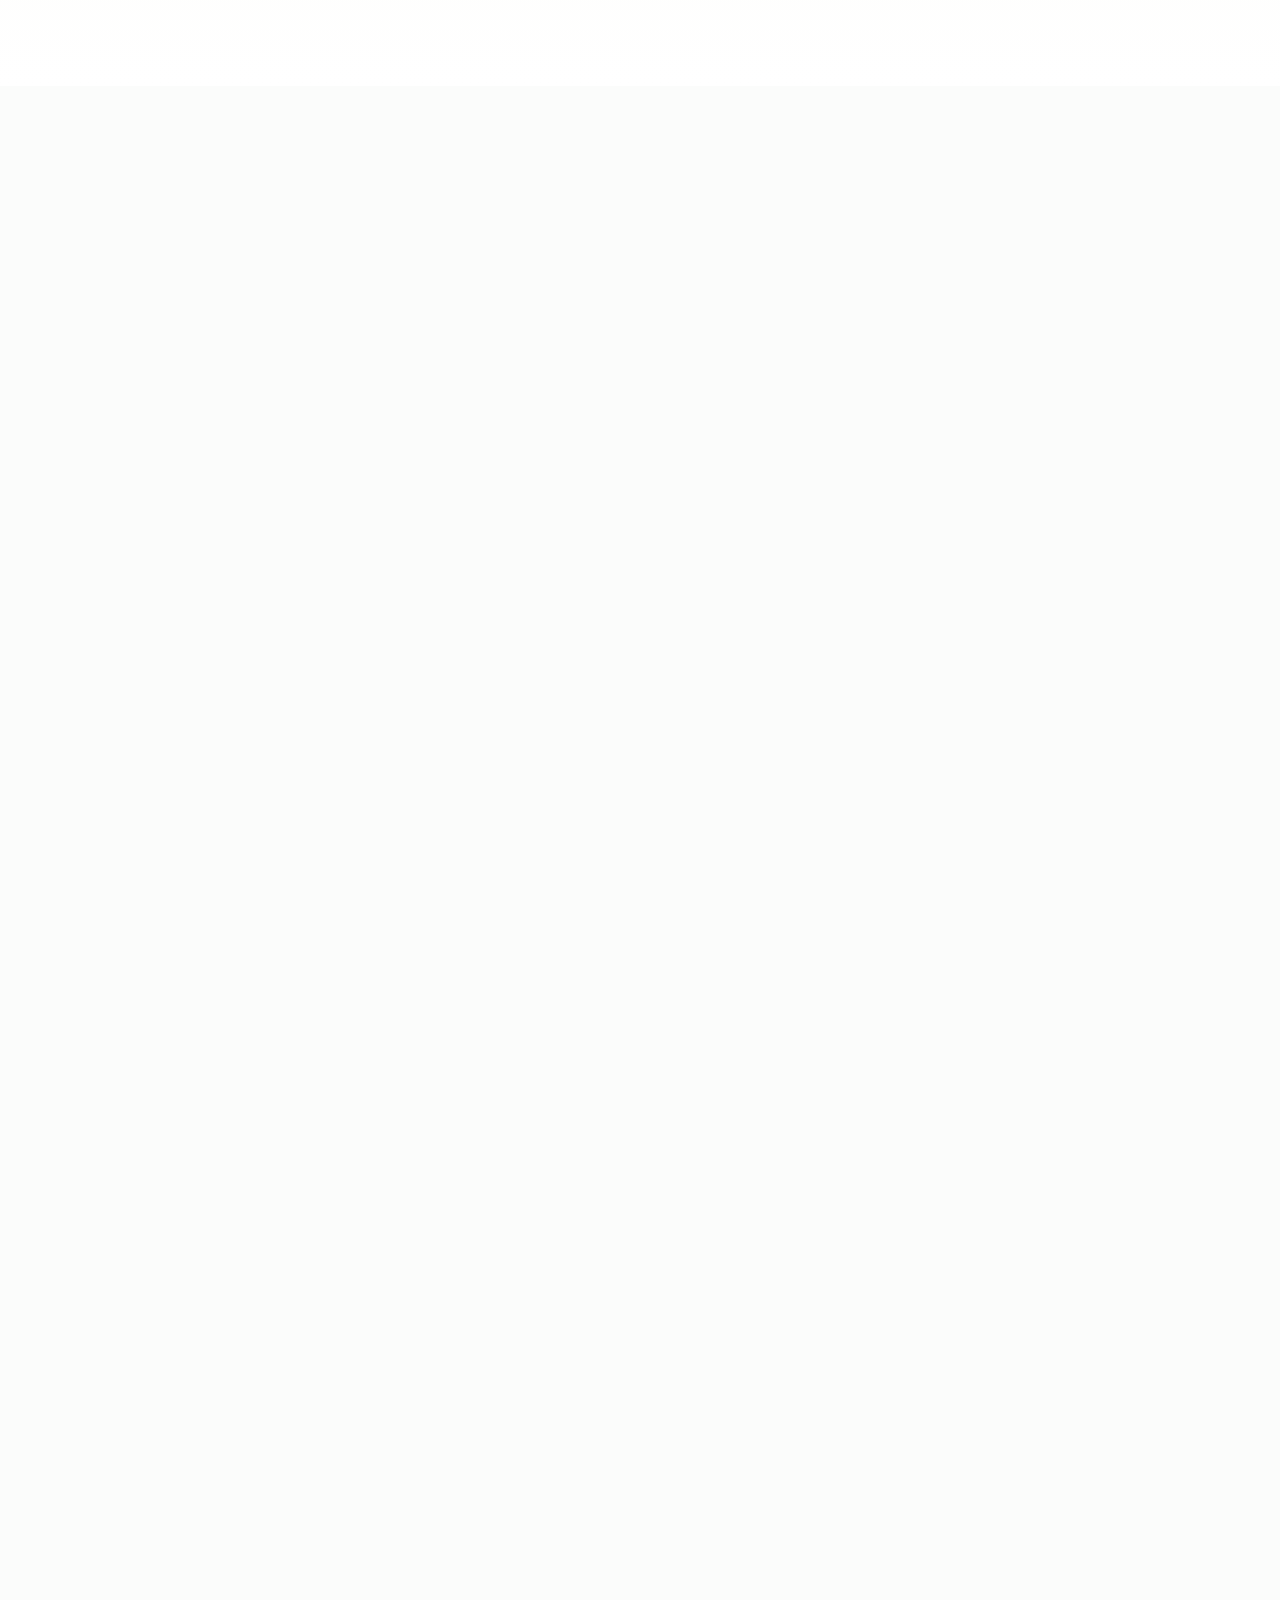
==== commit 507d4b98: "fast page" ====
--- a/index.html
+++ b/index.html
@@ -29,18 +29,6 @@
 
 
 <body id="top">
-
-    
-    <!-- preloader
-    ================================================== -->
-    <div id="preloader">
-        <div id="loader" class="dots-fade">
-            <div></div>
-            <div></div>
-            <div></div>
-        </div>
-    </div>
-
 
     <!-- page wrap
     ================================================== -->
@@ -147,11 +135,11 @@
             </ul> <!-- end s-intro__social -->
 
             <div class="s-intro__content-media">                               
-                <img src="images/intro-bg.png" srcset="images/intro-bg.png 1x, images/intro-bg.png 2x" alt="Profile Image">
+                <img src="images/intro-bg.png" srcset="images/intro-bg.png 1x, images/intro-bg.png 2x" alt="Profile Image" fetchpriority="high">
             </div> <!-- s-intro__content-media -->                
 
             <div class="s-intro__btn-download">
-                <a class="btn btn--stroke" href="https://drive.google.com/file/d/1gvELLcjWyuiBjs2eY8qwizxnQTxGQC7A/view?usp=drive_link" target="_blank" rel="noopener noreferrer">Get My CV</a>
+                <a class="btn btn--stroke" href="https://drive.google.com/file/d/11tTRwgRlGWAcFU2PinTs6j8cNeSX7r88/view?usp=sharing" target="_blank" rel="noopener noreferrer">Get My CV</a>
             </div> <!-- end s-intro__btn-download -->
             
             <div class="s-intro__scroll-down">
@@ -326,7 +314,7 @@
 
                             <div class="s-journey__slide swiper-slide">
                                 <article class="journey-card">
-                                    <img src="images/p1/Working 1.jpg" alt="Oluwafemi working on engineering hardware" class="journey-card__image">
+                                    <img loading="lazy" decoding="async" src="images/p1/Working 1.jpg" alt="Oluwafemi working on engineering hardware" class="journey-card__image">
                                     <div class="journey-card__overlay">
                                         <p class="journey-card__eyebrow">Engineering Practice</p>
                                         <h4 class="journey-card__title">Hands-On Build Work</h4>
@@ -337,7 +325,7 @@
 
                             <div class="s-journey__slide swiper-slide">
                                 <article class="journey-card">
-                                    <img src="images/p1/Working 2.jpg" alt="Oluwafemi working on a technical setup" class="journey-card__image">
+                                    <img loading="lazy" decoding="async" src="images/p1/Working 2.jpg" alt="Oluwafemi working on a technical setup" class="journey-card__image">
                                     <div class="journey-card__overlay">
                                         <p class="journey-card__eyebrow">Engineering Practice</p>
                                         <h4 class="journey-card__title">Prototype Development</h4>
@@ -348,7 +336,7 @@
 
                             <div class="s-journey__slide swiper-slide">
                                 <article class="journey-card">
-                                    <img src="images/p1/CanSat 0.jpeg" alt="CanSat activity highlight" class="journey-card__image">
+                                    <img loading="lazy" decoding="async" src="images/p1/CanSat 0.jpeg" alt="CanSat activity highlight" class="journey-card__image">
                                     <div class="journey-card__overlay">
                                         <p class="journey-card__eyebrow">CanSat FUTA</p>
                                         <h4 class="journey-card__title">Team Activity</h4>
@@ -359,7 +347,7 @@
 
                             <div class="s-journey__slide swiper-slide">
                                 <article class="journey-card">
-                                    <img src="images/p1/CanSat 1.jfif" alt="CanSat event or project image" class="journey-card__image">
+                                    <img loading="lazy" decoding="async" src="images/p1/CanSat 1.jfif" alt="CanSat event or project image" class="journey-card__image">
                                     <div class="journey-card__overlay">
                                         <p class="journey-card__eyebrow">CanSat FUTA</p>
                                         <h4 class="journey-card__title">Mission Build Moment</h4>
@@ -370,7 +358,7 @@
 
                             <div class="s-journey__slide swiper-slide">
                                 <article class="journey-card">
-                                    <img src="images/p1/CanSat 2.jfif" alt="CanSat showcase moment" class="journey-card__image">
+                                    <img loading="lazy" decoding="async" src="images/p1/CanSat 2.jfif" alt="CanSat showcase moment" class="journey-card__image">
                                     <div class="journey-card__overlay">
                                         <p class="journey-card__eyebrow">CanSat FUTA</p>
                                         <h4 class="journey-card__title">Showcase & Presentation</h4>
@@ -381,7 +369,7 @@
 
                             <div class="s-journey__slide swiper-slide">
                                 <article class="journey-card">
-                                    <img src="images/p1/CanSat 3.jfif" alt="CanSat team image" class="journey-card__image">
+                                    <img loading="lazy" decoding="async" src="images/p1/CanSat 3.jfif" alt="CanSat team image" class="journey-card__image">
                                     <div class="journey-card__overlay">
                                         <p class="journey-card__eyebrow">CanSat FUTA</p>
                                         <h4 class="journey-card__title">Team Presence</h4>
@@ -392,7 +380,7 @@
 
                             <div class="s-journey__slide swiper-slide">
                                 <article class="journey-card">
-                                    <img src="images/p1/CanSat 4.jfif" alt="CanSat technical event image" class="journey-card__image">
+                                    <img loading="lazy" decoding="async" src="images/p1/CanSat 4.jfif" alt="CanSat technical event image" class="journey-card__image">
                                     <div class="journey-card__overlay">
                                         <p class="journey-card__eyebrow">CanSat FUTA</p>
                                         <h4 class="journey-card__title">Technical Engagement</h4>
@@ -403,7 +391,7 @@
 
                             <div class="s-journey__slide swiper-slide">
                                 <article class="journey-card">
-                                    <img src="images/p1/CanSat 5.jfif" alt="CanSat program image" class="journey-card__image">
+                                    <img loading="lazy" decoding="async" src="images/p1/CanSat 5.jfif" alt="CanSat program image" class="journey-card__image">
                                     <div class="journey-card__overlay">
                                         <p class="journey-card__eyebrow">CanSat FUTA</p>
                                         <h4 class="journey-card__title">Program Highlights</h4>
@@ -414,7 +402,7 @@
 
                             <div class="s-journey__slide swiper-slide">
                                 <article class="journey-card">
-                                    <img src="images/p1/CanSat Team.jfif" alt="CanSat team group photo" class="journey-card__image">
+                                    <img loading="lazy" decoding="async" src="images/p1/CanSat Team.jfif" alt="CanSat team group photo" class="journey-card__image">
                                     <div class="journey-card__overlay">
                                         <p class="journey-card__eyebrow">CanSat FUTA</p>
                                         <h4 class="journey-card__title">Team Leadership</h4>
@@ -425,7 +413,7 @@
 
                             <div class="s-journey__slide swiper-slide">
                                 <article class="journey-card">
-                                    <img src="images/p1/CanSat nigcomsat1.jpg" alt="CanSat and NigComSat event image one" class="journey-card__image">
+                                    <img loading="lazy" decoding="async" src="images/p1/CanSat nigcomsat1.jpg" alt="CanSat and NigComSat event image one" class="journey-card__image">
                                     <div class="journey-card__overlay">
                                         <p class="journey-card__eyebrow">Industry Exposure</p>
                                         <h4 class="journey-card__title">NigComSat Engagement</h4>
@@ -436,7 +424,7 @@
 
                             <div class="s-journey__slide swiper-slide">
                                 <article class="journey-card">
-                                    <img src="images/p1/CanSat nigcomsat2.jpg" alt="CanSat and NigComSat event image two" class="journey-card__image">
+                                    <img loading="lazy" decoding="async" src="images/p1/CanSat nigcomsat2.jpg" alt="CanSat and NigComSat event image two" class="journey-card__image">
                                     <div class="journey-card__overlay">
                                         <p class="journey-card__eyebrow">Industry Exposure</p>
                                         <h4 class="journey-card__title">Space-Tech Networks</h4>
@@ -447,7 +435,7 @@
 
                             <div class="s-journey__slide swiper-slide">
                                 <article class="journey-card">
-                                    <img src="images/p1/CanSat nigcomsat3.jpg" alt="CanSat and NigComSat event image three" class="journey-card__image">
+                                    <img loading="lazy" decoding="async" src="images/p1/CanSat nigcomsat3.jpg" alt="CanSat and NigComSat event image three" class="journey-card__image">
                                     <div class="journey-card__overlay">
                                         <p class="journey-card__eyebrow">Industry Exposure</p>
                                         <h4 class="journey-card__title">Public Technical Presence</h4>
@@ -458,7 +446,7 @@
 
                             <div class="s-journey__slide swiper-slide">
                                 <article class="journey-card">
-                                    <img src="images/p1/RAIN.jfif" alt="R.A.I.N internship image" class="journey-card__image">
+                                    <img loading="lazy" decoding="async" src="images/p1/RAIN.jfif" alt="R.A.I.N internship image" class="journey-card__image">
                                     <div class="journey-card__overlay">
                                         <p class="journey-card__eyebrow">Robotics & AI Nigeria</p>
                                         <h4 class="journey-card__title">R.A.I.N Experience</h4>
@@ -469,7 +457,7 @@
 
                             <div class="s-journey__slide swiper-slide">
                                 <article class="journey-card">
-                                    <img src="images/p1/RAIN 2.jpeg" alt="Second R.A.I.N image" class="journey-card__image">
+                                    <img loading="lazy" decoding="async" src="images/p1/RAIN 2.jpeg" alt="Second R.A.I.N image" class="journey-card__image">
                                     <div class="journey-card__overlay">
                                         <p class="journey-card__eyebrow">Robotics & AI Nigeria</p>
                                         <h4 class="journey-card__title">Research Community</h4>
@@ -480,7 +468,7 @@
 
                             <div class="s-journey__slide swiper-slide">
                                 <article class="journey-card">
-                                    <img src="images/p1/Smart Weight.jpeg" alt="Smart Weight project image" class="journey-card__image">
+                                    <img loading="lazy" decoding="async" src="images/p1/Smart Weight.jpeg" alt="Smart Weight project image" class="journey-card__image">
                                     <div class="journey-card__overlay">
                                         <p class="journey-card__eyebrow">Project Showcase</p>
                                         <h4 class="journey-card__title">Smart Weight Concept</h4>
@@ -491,7 +479,7 @@
 
                             <div class="s-journey__slide swiper-slide">
                                 <article class="journey-card">
-                                    <img src="images/p1/1st Runner Up (UI-UNILAG DESIGN COMPETITION).jfif" alt="UI-UNILAG design competition award" class="journey-card__image">
+                                    <img loading="lazy" decoding="async" src="images/p1/1st Runner Up (UI-UNILAG DESIGN COMPETITION).jfif" alt="UI-UNILAG design competition award" class="journey-card__image">
                                     <div class="journey-card__overlay">
                                         <p class="journey-card__eyebrow">Recognition</p>
                                         <h4 class="journey-card__title">UI-UNILAG Design Competition</h4>
@@ -502,7 +490,7 @@
 
                             <div class="s-journey__slide swiper-slide">
                                 <article class="journey-card">
-                                    <img src="images/p1/Top 3 most innovative Student.jfif" alt="Top 3 most innovative student recognition" class="journey-card__image">
+                                    <img loading="lazy" decoding="async" src="images/p1/Top 3 most innovative Student.jfif" alt="Top 3 most innovative student recognition" class="journey-card__image">
                                     <div class="journey-card__overlay">
                                         <p class="journey-card__eyebrow">Recognition</p>
                                         <h4 class="journey-card__title">Top 3 Most Innovative Student</h4>
@@ -513,7 +501,7 @@
 
                             <div class="s-journey__slide swiper-slide">
                                 <article class="journey-card">
-                                    <img src="images/p1/Top 3 most innovative_ Student.jpeg" alt="Top 3 most innovative student award photo" class="journey-card__image">
+                                    <img loading="lazy" decoding="async" src="images/p1/Top 3 most innovative_ Student.jpeg" alt="Top 3 most innovative student award photo" class="journey-card__image">
                                     <div class="journey-card__overlay">
                                         <p class="journey-card__eyebrow">Recognition</p>
                                         <h4 class="journey-card__title">Innovation Award Moment</h4>
@@ -524,7 +512,7 @@
 
                             <div class="s-journey__slide swiper-slide">
                                 <article class="journey-card">
-                                    <img src="images/p1/Top Entrepreneurs @ONDEA 2.0.jfif" alt="Top Entrepreneurs at ONDEA 2.0 recognition" class="journey-card__image">
+                                    <img loading="lazy" decoding="async" src="images/p1/Top Entrepreneurs @ONDEA 2.0.jfif" alt="Top Entrepreneurs at ONDEA 2.0 recognition" class="journey-card__image">
                                     <div class="journey-card__overlay">
                                         <p class="journey-card__eyebrow">Entrepreneurship</p>
                                         <h4 class="journey-card__title">Top Entrepreneurs at ONDEA 2.0</h4>
@@ -535,7 +523,7 @@
 
                             <div class="s-journey__slide swiper-slide">
                                 <article class="journey-card">
-                                    <img src="images/p1/Winner HealthTech for Tomorrow’s Entrepreneurs.jfif" alt="Winner of HealthTech for Tomorrow Entrepreneurs" class="journey-card__image">
+                                    <img loading="lazy" decoding="async" src="images/p1/Winner HealthTech for Tomorrow’s Entrepreneurs.jfif" alt="Winner of HealthTech for Tomorrow Entrepreneurs" class="journey-card__image">
                                     <div class="journey-card__overlay">
                                         <p class="journey-card__eyebrow">Entrepreneurship</p>
                                         <h4 class="journey-card__title">HealthTech for Tomorrow Winner</h4>
@@ -546,7 +534,7 @@
 
                             <div class="s-journey__slide swiper-slide">
                                 <article class="journey-card">
-                                    <img src="images/p1/Best Indigenous Language Business Pitch.jfif" alt="Best indigenous language business pitch recognition" class="journey-card__image">
+                                    <img loading="lazy" decoding="async" src="images/p1/Best Indigenous Language Business Pitch.jfif" alt="Best indigenous language business pitch recognition" class="journey-card__image">
                                     <div class="journey-card__overlay">
                                         <p class="journey-card__eyebrow">Public Speaking</p>
                                         <h4 class="journey-card__title">Business Pitch Recognition</h4>
@@ -557,7 +545,7 @@
 
                             <div class="s-journey__slide swiper-slide">
                                 <article class="journey-card">
-                                    <img src="images/p1/My Convocation.jpeg" alt="Oluwafemi at convocation" class="journey-card__image">
+                                    <img loading="lazy" decoding="async" src="images/p1/My Convocation.jpeg" alt="Oluwafemi at convocation" class="journey-card__image">
                                     <div class="journey-card__overlay">
                                         <p class="journey-card__eyebrow">Academic Milestone</p>
                                         <h4 class="journey-card__title">Convocation Day</h4>
@@ -588,87 +576,87 @@
 
 <div class="row folio-entries">
     <div class="column entry">
-        <iframe width="100%" height="215" src="https://www.youtube.com/embed/bVZxAkfGi3U" frameborder="0" allowfullscreen></iframe>
+        <iframe loading="lazy" width="100%" height="215" src="https://www.youtube.com/embed/bVZxAkfGi3U" frameborder="0" allowfullscreen></iframe>
         <h4 class="entry__title">Mouse Controlled Robotic Manipulator</h4>
     </div>
     <div class="column entry">
-        <iframe width="100%" height="215" src="https://www.youtube.com/embed/Kyq3ZVPy7mE" frameborder="0" allowfullscreen></iframe>
+        <iframe loading="lazy" width="100%" height="215" src="https://www.youtube.com/embed/Kyq3ZVPy7mE" frameborder="0" allowfullscreen></iframe>
         <h4 class="entry__title">HomeBot (Jarvis)</h4>
     </div>
     <div class="column entry">
-        <iframe width="100%" height="215" src="https://www.youtube.com/embed/Etn7J7c9Hk8" frameborder="0" allowfullscreen></iframe>
+        <iframe loading="lazy" width="100%" height="215" src="https://www.youtube.com/embed/Etn7J7c9Hk8" frameborder="0" allowfullscreen></iframe>
         <h4 class="entry__title">Robotics + Computer Vision</h4>
     </div>
     <div class="column entry">
-        <iframe width="100%" height="215" src="https://www.youtube.com/embed/53Qv8Vw4xIc" frameborder="0" allowfullscreen></iframe>
+        <iframe loading="lazy" width="100%" height="215" src="https://www.youtube.com/embed/53Qv8Vw4xIc" frameborder="0" allowfullscreen></iframe>
         <h4 class="entry__title">AeroCare</h4>
     </div>
     <div class="column entry">
-        <iframe width="100%" height="215" src="https://www.youtube.com/embed/juTTQFe0JnI" frameborder="0" allowfullscreen></iframe>
+        <iframe loading="lazy" width="100%" height="215" src="https://www.youtube.com/embed/juTTQFe0JnI" frameborder="0" allowfullscreen></iframe>
         <h4 class="entry__title">Virtual Mouse</h4>
     </div>
     <div class="column entry">
-        <iframe width="100%" height="215" src="https://www.youtube.com/embed/7Z29wrL9du8" frameborder="0" allowfullscreen></iframe>
+        <iframe loading="lazy" width="100%" height="215" src="https://www.youtube.com/embed/7Z29wrL9du8" frameborder="0" allowfullscreen></iframe>
         <h4 class="entry__title">Calculator Kivy</h4>
     </div>
     <div class="column entry">
-        <iframe width="100%" height="215" src="https://www.youtube.com/embed/V6rBbMEJb30" frameborder="0" allowfullscreen></iframe>
+        <iframe loading="lazy" width="100%" height="215" src="https://www.youtube.com/embed/V6rBbMEJb30" frameborder="0" allowfullscreen></iframe>
         <h4 class="entry__title">FeedBot</h4>
     </div>
     <div class="column entry">
-        <iframe width="100%" height="215" src="https://www.youtube.com/embed/xOzzirlZ3UA" frameborder="0" allowfullscreen></iframe>
+        <iframe loading="lazy" width="100%" height="215" src="https://www.youtube.com/embed/xOzzirlZ3UA" frameborder="0" allowfullscreen></iframe>
         <h4 class="entry__title">555 Timer Based Inverter</h4>
     </div>
     <div class="column entry">
-        <iframe width="100%" height="215" src="https://www.youtube.com/embed/Clwzfx2BGPQ" frameborder="0" allowfullscreen></iframe>
+        <iframe loading="lazy" width="100%" height="215" src="https://www.youtube.com/embed/Clwzfx2BGPQ" frameborder="0" allowfullscreen></iframe>
         <h4 class="entry__title">555 Button Controlled Servo</h4>
     </div>
     <div class="column entry">
-        <iframe width="100%" height="215" src="https://www.youtube.com/embed/xhrQG0RKLYo" frameborder="0" allowfullscreen></iframe>
+        <iframe loading="lazy" width="100%" height="215" src="https://www.youtube.com/embed/xhrQG0RKLYo" frameborder="0" allowfullscreen></iframe>
         <h4 class="entry__title">555 Pot Controlled Servo</h4>
     </div>
     <div class="column entry">
-        <iframe width="100%" height="215" src="https://www.youtube.com/embed/6be1mbYIIAA" frameborder="0" allowfullscreen></iframe>
+        <iframe loading="lazy" width="100%" height="215" src="https://www.youtube.com/embed/6be1mbYIIAA" frameborder="0" allowfullscreen></iframe>
         <h4 class="entry__title">Bluetooth Controlled Bipedal Robot</h4>
     </div>
     <div class="column entry">
-        <iframe width="100%" height="215" src="https://www.youtube.com/embed/PwVJy4vY9N4" frameborder="0" allowfullscreen></iframe>
+        <iframe loading="lazy" width="100%" height="215" src="https://www.youtube.com/embed/PwVJy4vY9N4" frameborder="0" allowfullscreen></iframe>
         <h4 class="entry__title">TIP41 Based Audio Amplifier</h4>
     </div>
     <div class="column entry">
-        <iframe width="100%" height="215" src="https://www.youtube.com/embed/wqlyYw_u6uc" frameborder="0" allowfullscreen></iframe>
+        <iframe loading="lazy" width="100%" height="215" src="https://www.youtube.com/embed/wqlyYw_u6uc" frameborder="0" allowfullscreen></iframe>
         <h4 class="entry__title">roboDog</h4>
     </div>
     <div class="column entry">
-        <iframe width="100%" height="215" src="https://www.youtube.com/embed/a-5yh-8dzvg" frameborder="0" allowfullscreen></iframe>
+        <iframe loading="lazy" width="100%" height="215" src="https://www.youtube.com/embed/a-5yh-8dzvg" frameborder="0" allowfullscreen></iframe>
         <h4 class="entry__title">Automatic Pumping Switch</h4>
     </div>
     <div class="column entry">
-        <iframe width="100%" height="215" src="https://www.youtube.com/embed/hRaW6Gn8zHY" frameborder="0" allowfullscreen></iframe>
+        <iframe loading="lazy" width="100%" height="215" src="https://www.youtube.com/embed/hRaW6Gn8zHY" frameborder="0" allowfullscreen></iframe>
         <h4 class="entry__title">Zaby (Robot)</h4>
     </div>
     <div class="column entry">
-        <iframe width="100%" height="215" src="https://www.youtube.com/embed/mEOXnv2BCqQ" frameborder="0" allowfullscreen></iframe>
+        <iframe loading="lazy" width="100%" height="215" src="https://www.youtube.com/embed/mEOXnv2BCqQ" frameborder="0" allowfullscreen></iframe>
         <h4 class="entry__title">Wireless Charger</h4>
     </div>
     <div class="column entry">
-        <iframe width="100%" height="215" src="https://www.youtube.com/embed/1SOiyWR6TsQ" frameborder="0" allowfullscreen></iframe>
+        <iframe loading="lazy" width="100%" height="215" src="https://www.youtube.com/embed/1SOiyWR6TsQ" frameborder="0" allowfullscreen></iframe>
         <h4 class="entry__title">74HC595 Shift Register</h4>
     </div>
     <div class="column entry">
-        <iframe width="100%" height="215" src="https://www.youtube.com/embed/ZHLFelOo4KI" frameborder="0" allowfullscreen></iframe>
+        <iframe loading="lazy" width="100%" height="215" src="https://www.youtube.com/embed/ZHLFelOo4KI" frameborder="0" allowfullscreen></iframe>
         <h4 class="entry__title">Bullets 2D</h4>
     </div>
     <div class="column entry">
-        <iframe width="100%" height="215" src="https://www.youtube.com/embed/X3Uoizq_OdQ" frameborder="0" allowfullscreen></iframe>
+        <iframe loading="lazy" width="100%" height="215" src="https://www.youtube.com/embed/X3Uoizq_OdQ" frameborder="0" allowfullscreen></iframe>
         <h4 class="entry__title">Electrical Remote Controller Switch</h4>
     </div>
     <div class="column entry">
-        <iframe width="100%" height="215" src="https://www.youtube.com/embed/Xnbnpd2Fzvg" frameborder="0" allowfullscreen></iframe>
+        <iframe loading="lazy" width="100%" height="215" src="https://www.youtube.com/embed/Xnbnpd2Fzvg" frameborder="0" allowfullscreen></iframe>
         <h4 class="entry__title">Simple Solar Charge Controller</h4>
     </div>
     <div class="column entry">
-        <iframe width="100%" height="215" src="https://www.youtube.com/embed/tr0vJTZo9y4" frameborder="0" allowfullscreen></iframe>
+        <iframe loading="lazy" width="100%" height="215" src="https://www.youtube.com/embed/tr0vJTZo9y4" frameborder="0" allowfullscreen></iframe>
         <h4 class="entry__title">medshield</h4>
     </div>
 </div>
@@ -688,8 +676,8 @@
                     <div class="project-lab__grid">
                         <article class="project-lab__card project-lab__card--media">
                             <div class="project-lab__media project-lab__media--mosaic">
-                                <img src="images/projects/powertread-1.jpg" alt="PowerTread prototype development image">
-                                <img src="images/projects/powertread-circuit.png" alt="PowerTread rectification circuit image">
+                                <img loading="lazy" decoding="async" src="images/projects/powertread-1.jpg" alt="PowerTread prototype development image">
+                                <img loading="lazy" decoding="async" src="images/projects/powertread-circuit.png" alt="PowerTread rectification circuit image">
                             </div>
                             <p class="project-lab__meta">Energy Harvesting</p>
                             <h4 class="project-lab__title">PowerTread</h4>
@@ -705,8 +693,8 @@
 
                         <article class="project-lab__card project-lab__card--media">
                             <div class="project-lab__media project-lab__media--mosaic">
-                                <img src="images/projects/safeswitch-1.jpg" alt="SafeSwitch hardware preview one">
-                                <img src="images/projects/safeswitch-2.jpg" alt="SafeSwitch hardware preview two">
+                                <img loading="lazy" decoding="async" src="images/projects/safeswitch-1.jpg" alt="SafeSwitch hardware preview one">
+                                <img loading="lazy" decoding="async" src="images/projects/safeswitch-2.jpg" alt="SafeSwitch hardware preview two">
                             </div>
                             <p class="project-lab__meta">Smart Home Safety</p>
                             <h4 class="project-lab__title">SafeSwitch</h4>
@@ -722,8 +710,8 @@
 
                         <article class="project-lab__card project-lab__card--media">
                             <div class="project-lab__media project-lab__media--mosaic">
-                                <img src="images/projects/wistick-1.jpg" alt="WiStick prototype image one">
-                                <img src="images/projects/wistick-2.jpg" alt="WiStick prototype image two">
+                                <img loading="lazy" decoding="async" src="images/projects/wistick-1.jpg" alt="WiStick prototype image one">
+                                <img loading="lazy" decoding="async" src="images/projects/wistick-2.jpg" alt="WiStick prototype image two">
                             </div>
                             <p class="project-lab__meta">Health + Anti-Loss Tracking</p>
                             <h4 class="project-lab__title">Wi-Stick</h4>
@@ -744,8 +732,8 @@
                 <div class="column xl-12">
                     <div class="archive-callout">
                         <div class="archive-callout__media">
-                            <img src="psc/Treasure_schem.jpg" alt="Circuit design schematic preview">
-                            <img src="psc/Posture Corrector Circuit 3D 1.PNG" alt="3D circuit layout preview">
+                            <img loading="lazy" decoding="async" src="psc/Treasure_schem.jpg" alt="Circuit design schematic preview">
+                            <img loading="lazy" decoding="async" src="psc/Posture Corrector Circuit 3D 1.PNG" alt="3D circuit layout preview">
                         </div>
                         <div class="archive-callout__content">
                             <p class="archive-callout__eyebrow">Circuit Design Archive</p>
@@ -773,19 +761,19 @@
 
             <div class="row folio-entries folio-entries--c2000">
                 <div class="column entry">
-                    <iframe width="100%" height="215" src="https://www.youtube.com/embed/eKl62l_4wzs" frameborder="0" allowfullscreen></iframe>
+                    <iframe loading="lazy" width="100%" height="215" src="https://www.youtube.com/embed/eKl62l_4wzs" frameborder="0" allowfullscreen></iframe>
                     <h4 class="entry__title">C2000: NEC Protocol Decoding</h4>
                 </div>
                 <div class="column entry">
-                    <iframe width="100%" height="215" src="https://www.youtube.com/embed/F2D314n8zjI" frameborder="0" allowfullscreen></iframe>
+                    <iframe loading="lazy" width="100%" height="215" src="https://www.youtube.com/embed/F2D314n8zjI" frameborder="0" allowfullscreen></iframe>
                     <h4 class="entry__title">16x2 LCD Oscilloscope Display</h4>
                 </div>
                 <div class="column entry">
-                    <iframe width="100%" height="215" src="https://www.youtube.com/embed/Wgpkh-HHmBw" frameborder="0" allowfullscreen></iframe>
+                    <iframe loading="lazy" width="100%" height="215" src="https://www.youtube.com/embed/Wgpkh-HHmBw" frameborder="0" allowfullscreen></iframe>
                     <h4 class="entry__title">LCD Display via Shift Register</h4>
                 </div>
                 <div class="column entry">
-                    <iframe width="100%" height="215" src="https://www.youtube.com/embed/q_kpf-cKDEo" frameborder="0" allowfullscreen></iframe>
+                    <iframe loading="lazy" width="100%" height="215" src="https://www.youtube.com/embed/q_kpf-cKDEo" frameborder="0" allowfullscreen></iframe>
                     <h4 class="entry__title">74HC595 + 7-Segment Display</h4>
                 </div>
             </div>
@@ -794,7 +782,7 @@
                 <div class="column xl-12">
                     <div class="project-highlight">
                         <div class="project-highlight__intro">
-                            <img src="images/acelife/acelife-logo.png" alt="Acelife logo" class="project-highlight__logo">
+                            <img loading="lazy" decoding="async" src="images/acelife/acelife-logo.png" alt="Acelife logo" class="project-highlight__logo">
                             <div>
                                 <p class="project-highlight__eyebrow">Acelife Healthtech</p>
                                 <h3 class="project-highlight__title">Smart Posture Monitoring Wearable</h3>
@@ -814,7 +802,7 @@
                         </div>
 
                         <div class="project-highlight__media">
-                            <video controls preload="metadata" playsinline poster="images/acelife/posture-hero.png">
+                            <video controls preload="none" playsinline poster="images/acelife/posture-hero.png">
                                 <source src="assets/acelife/smart-posture-monitoring-wearable-upd.mp4" type="video/mp4">
                                 Your browser does not support the video tag.
                             </video>
@@ -826,7 +814,7 @@
             <div class="row folio-entries folio-entries--images">
                 <div class="column entry">
                     <a class="entry__link" href="images/acelife/posture-hero.png" target="_blank" rel="noopener noreferrer">
-                        <img class="entry__thumb" src="images/acelife/posture-hero.png" alt="Acelife posture monitoring wearable hero view">
+                        <img loading="lazy" decoding="async" class="entry__thumb" src="images/acelife/posture-hero.png" alt="Acelife posture monitoring wearable hero view">
                         <div class="entry__info">
                             <h4 class="entry__title">Product Concept</h4>
                             <div class="entry__cat">Wearable healthtech form factor</div>
@@ -835,7 +823,7 @@
                 </div>
                 <div class="column entry">
                     <a class="entry__link" href="images/acelife/posture-app.png" target="_blank" rel="noopener noreferrer">
-                        <img class="entry__thumb" src="images/acelife/posture-app.png" alt="Acelife posture wearable interface concept">
+                        <img loading="lazy" decoding="async" class="entry__thumb" src="images/acelife/posture-app.png" alt="Acelife posture wearable interface concept">
                         <div class="entry__info">
                             <h4 class="entry__title">User Experience</h4>
                             <div class="entry__cat">Bluetooth-connected guidance flow</div>
@@ -844,7 +832,7 @@
                 </div>
                 <div class="column entry">
                     <a class="entry__link" href="images/acelife/posture-wearable.png" target="_blank" rel="noopener noreferrer">
-                        <img class="entry__thumb" src="images/acelife/posture-wearable.png" alt="Acelife wearable device profile">
+                        <img loading="lazy" decoding="async" class="entry__thumb" src="images/acelife/posture-wearable.png" alt="Acelife wearable device profile">
                         <div class="entry__info">
                             <h4 class="entry__title">Wearable Design</h4>
                             <div class="entry__cat">Tilt sensing and haptic feedback</div>
@@ -853,7 +841,7 @@
                 </div>
                 <div class="column entry">
                     <a class="entry__link" href="images/acelife/posture-kit.png" target="_blank" rel="noopener noreferrer">
-                        <img class="entry__thumb" src="images/acelife/posture-kit.png" alt="Acelife posture monitoring kit">
+                        <img loading="lazy" decoding="async" class="entry__thumb" src="images/acelife/posture-kit.png" alt="Acelife posture monitoring kit">
                         <div class="entry__info">
                             <h4 class="entry__title">System Package</h4>
                             <div class="entry__cat">Hardware, firmware, and enclosure direction</div>
@@ -866,8 +854,8 @@
                 <div class="column xl-12">
                     <div class="archive-callout archive-callout--resources">
                         <div class="archive-callout__media">
-                            <img src="assets/certificates/Computer Vision/certificate_page-0001.jpg" alt="Computer Vision certificate preview">
-                            <img src="assets/certificates/Simulink Onramp/certificate_page-0001.jpg" alt="Simulink Onramp certificate preview">
+                            <img loading="lazy" decoding="async" src="assets/certificates/Computer Vision/certificate_page-0001.jpg" alt="Computer Vision certificate preview">
+                            <img loading="lazy" decoding="async" src="assets/certificates/Simulink Onramp/certificate_page-0001.jpg" alt="Simulink Onramp certificate preview">
                         </div>
                         <div class="archive-callout__content">
                             <p class="archive-callout__eyebrow">Code Repositories & Certificates</p>
@@ -900,7 +888,7 @@
                     <div class="project-lab__grid">
                         <article class="project-lab__card project-lab__card--media">
                             <div class="project-lab__media">
-                                <img src="images/simulink/three-phase-bldc.jpg" alt="Thumbnail preview for the three-phase BLDC drive Simulink model">
+                                <img loading="lazy" decoding="async" src="images/simulink/three-phase-bldc.jpg" alt="Thumbnail preview for the three-phase BLDC drive Simulink model">
                             </div>
                             <p class="project-lab__meta">Motor Control</p>
                             <h4 class="project-lab__title">Three-Phase BLDC Drive Model</h4>
@@ -914,7 +902,7 @@
 
                         <article class="project-lab__card project-lab__card--media">
                             <div class="project-lab__media">
-                                <img src="images/simulink/solar-panel-tracker.png" alt="Thumbnail preview for the solar panel tracker Simulink model">
+                                <img loading="lazy" decoding="async" src="images/simulink/solar-panel-tracker.png" alt="Thumbnail preview for the solar panel tracker Simulink model">
                             </div>
                             <p class="project-lab__meta">Renewable Energy</p>
                             <h4 class="project-lab__title">Solar Panel Tracker</h4>
@@ -928,7 +916,7 @@
 
                         <article class="project-lab__card project-lab__card--media">
                             <div class="project-lab__media">
-                                <img src="images/simulink/robotic-leg-modeling-control.jpg" alt="Thumbnail preview for the robotic leg modeling and control Simulink model">
+                                <img loading="lazy" decoding="async" src="images/simulink/robotic-leg-modeling-control.jpg" alt="Thumbnail preview for the robotic leg modeling and control Simulink model">
                             </div>
                             <p class="project-lab__meta">Robotics Control</p>
                             <h4 class="project-lab__title">Robotic Leg Modeling & Control</h4>
@@ -942,7 +930,7 @@
 
                         <article class="project-lab__card project-lab__card--media">
                             <div class="project-lab__media">
-                                <img src="images/simulink/voltage-control-of-inverter.png" alt="Thumbnail preview for the inverter voltage control Simulink model">
+                                <img loading="lazy" decoding="async" src="images/simulink/voltage-control-of-inverter.png" alt="Thumbnail preview for the inverter voltage control Simulink model">
                             </div>
                             <p class="project-lab__meta">Power Electronics</p>
                             <h4 class="project-lab__title">Inverter Voltage Control</h4>
@@ -1041,7 +1029,7 @@
 
                             <div class="s-testimonials__slide swiper-slide">
                                 <div class="s-testimonials__author">
-                                    <img src="images/avatars/ajayi-henry.png" alt="Ajayi Henry" class="s-testimonials__avatar">
+                                    <img loading="lazy" decoding="async" src="images/avatars/ajayi-henry.png" alt="Ajayi Henry" class="s-testimonials__avatar">
                                     <cite class="s-testimonials__cite">
                                         <strong>Ajayi Henry</strong>
                                         <span>Premauda Design &amp; Systems</span>
@@ -1054,7 +1042,7 @@
             
                             <div class="s-testimonials__slide swiper-slide">
                                 <div class="s-testimonials__author">
-                                    <img src="images/avatars/sunday-o-michael.png" alt="Sunday O. Michael" class="s-testimonials__avatar">
+                                    <img loading="lazy" decoding="async" src="images/avatars/sunday-o-michael.png" alt="Sunday O. Michael" class="s-testimonials__avatar">
                                     <cite class="s-testimonials__cite">
                                         <strong>Sunday O. Michael</strong>
                                         <span>Schneider Electric</span>
@@ -1067,7 +1055,7 @@
             
                             <div class="s-testimonials__slide swiper-slide">
                                 <div class="s-testimonials__author">
-                                    <img src="images/avatars/babalola-oluwatosin.png" alt="Babalola Oluwatosin" class="s-testimonials__avatar">
+                                    <img loading="lazy" decoding="async" src="images/avatars/babalola-oluwatosin.png" alt="Babalola Oluwatosin" class="s-testimonials__avatar">
                                     <cite class="s-testimonials__cite">
                                         <strong>Babalola Oluwatosin</strong>
                                         <span>New Horizon Technologies</span>
@@ -1080,7 +1068,7 @@
     
                             <div class="s-testimonials__slide swiper-slide">
                                 <div class="s-testimonials__author">
-                                    <img src="images/avatars/adu-iyanu.png" alt="Adu Iyanu" class="s-testimonials__avatar">
+                                    <img loading="lazy" decoding="async" src="images/avatars/adu-iyanu.png" alt="Adu Iyanu" class="s-testimonials__avatar">
                                     <cite class="s-testimonials__cite">
                                         <strong>Adu Iyanu</strong>
                                         <span>Lektrik</span>
@@ -1210,7 +1198,7 @@
                 </div>
           
                 <div class="column xl-6 tab-12">                    
-                    <a href="https://drive.google.com/file/d/1gvELLcjWyuiBjs2eY8qwizxnQTxGQC7A/view?usp=drive_link" target="_blank" rel="noopener noreferrer" class="btn btn--stroke btn--large u-fullwidth">Get My CV</a>
+                    <a href="https://drive.google.com/file/d/11tTRwgRlGWAcFU2PinTs6j8cNeSX7r88/view?usp=sharing" target="_blank" rel="noopener noreferrer" class="btn btn--stroke btn--large u-fullwidth">Get My CV</a>
                 </div>
             
             </div> <!-- end section-footer__buttons -->              
--- a/css/styles.css
+++ b/css/styles.css
@@ -3946,6 +3946,8 @@
 .s-works {
     padding-top   : var(--vspace-6);
     padding-bottom: var(--vspace-1);
+    content-visibility   : auto;
+    contain-intrinsic-size: 260rem;
 }
 
 .folio-entries {
@@ -4287,6 +4289,8 @@
     padding-top   : var(--vspace-3);
     padding-bottom: var(--vspace-2_5);
     background    : linear-gradient(180deg, #f4efe7 0%, #fbfaf6 52%, #ffffff 100%);
+    content-visibility   : auto;
+    contain-intrinsic-size: 120rem;
 }
 
 .journey-intro {
@@ -4920,6 +4924,8 @@
     background   : rgba(255, 255, 255, 0.96);
     border       : 1px solid rgba(17, 24, 39, 0.07);
     box-shadow   : 0 1.2rem 3rem rgba(17, 24, 39, 0.08);
+    content-visibility: auto;
+    contain-intrinsic-size: 42rem;
 }
 
 .cert-card__media img {
@@ -4988,6 +4994,8 @@
 .s-testimonials {
     padding-top   : var(--vspace-4_5);
     padding-bottom: var(--vspace-4);
+    content-visibility   : auto;
+    contain-intrinsic-size: 90rem;
 }
 
 .s-testimonials__header {
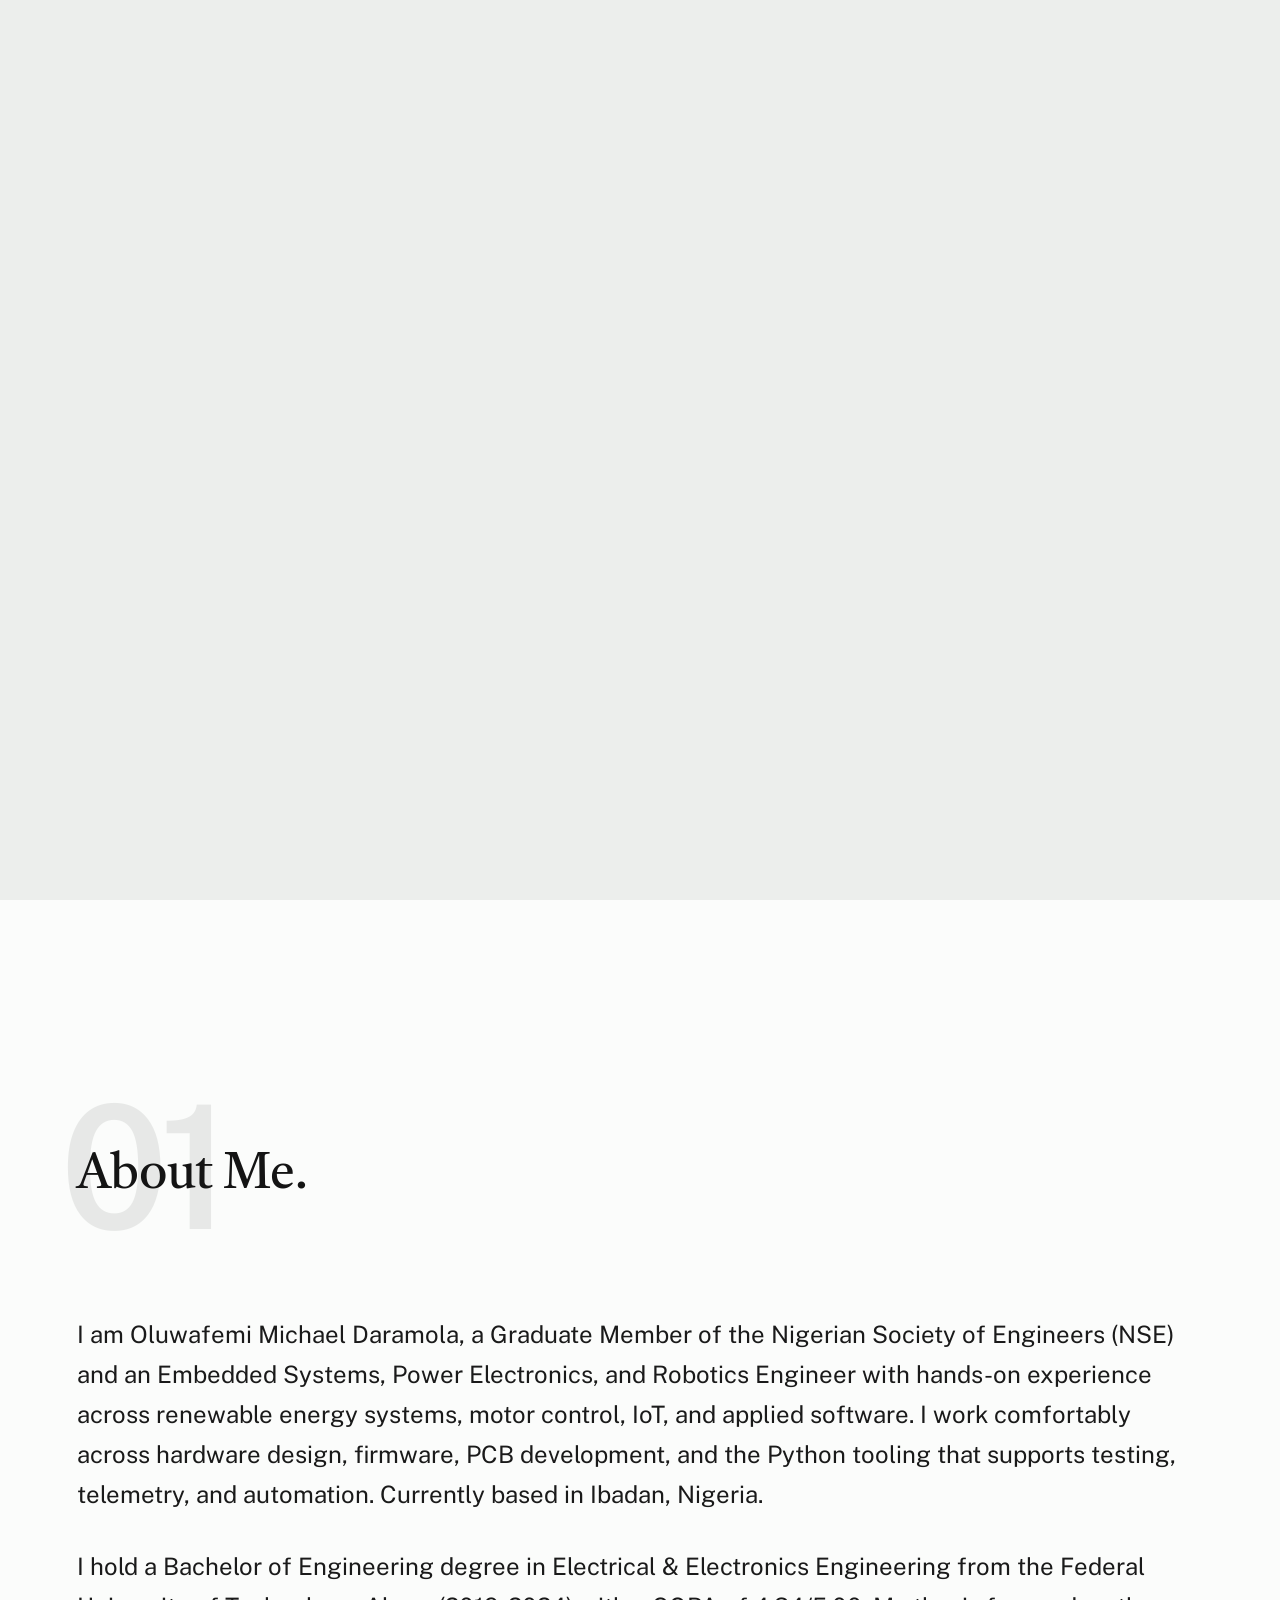
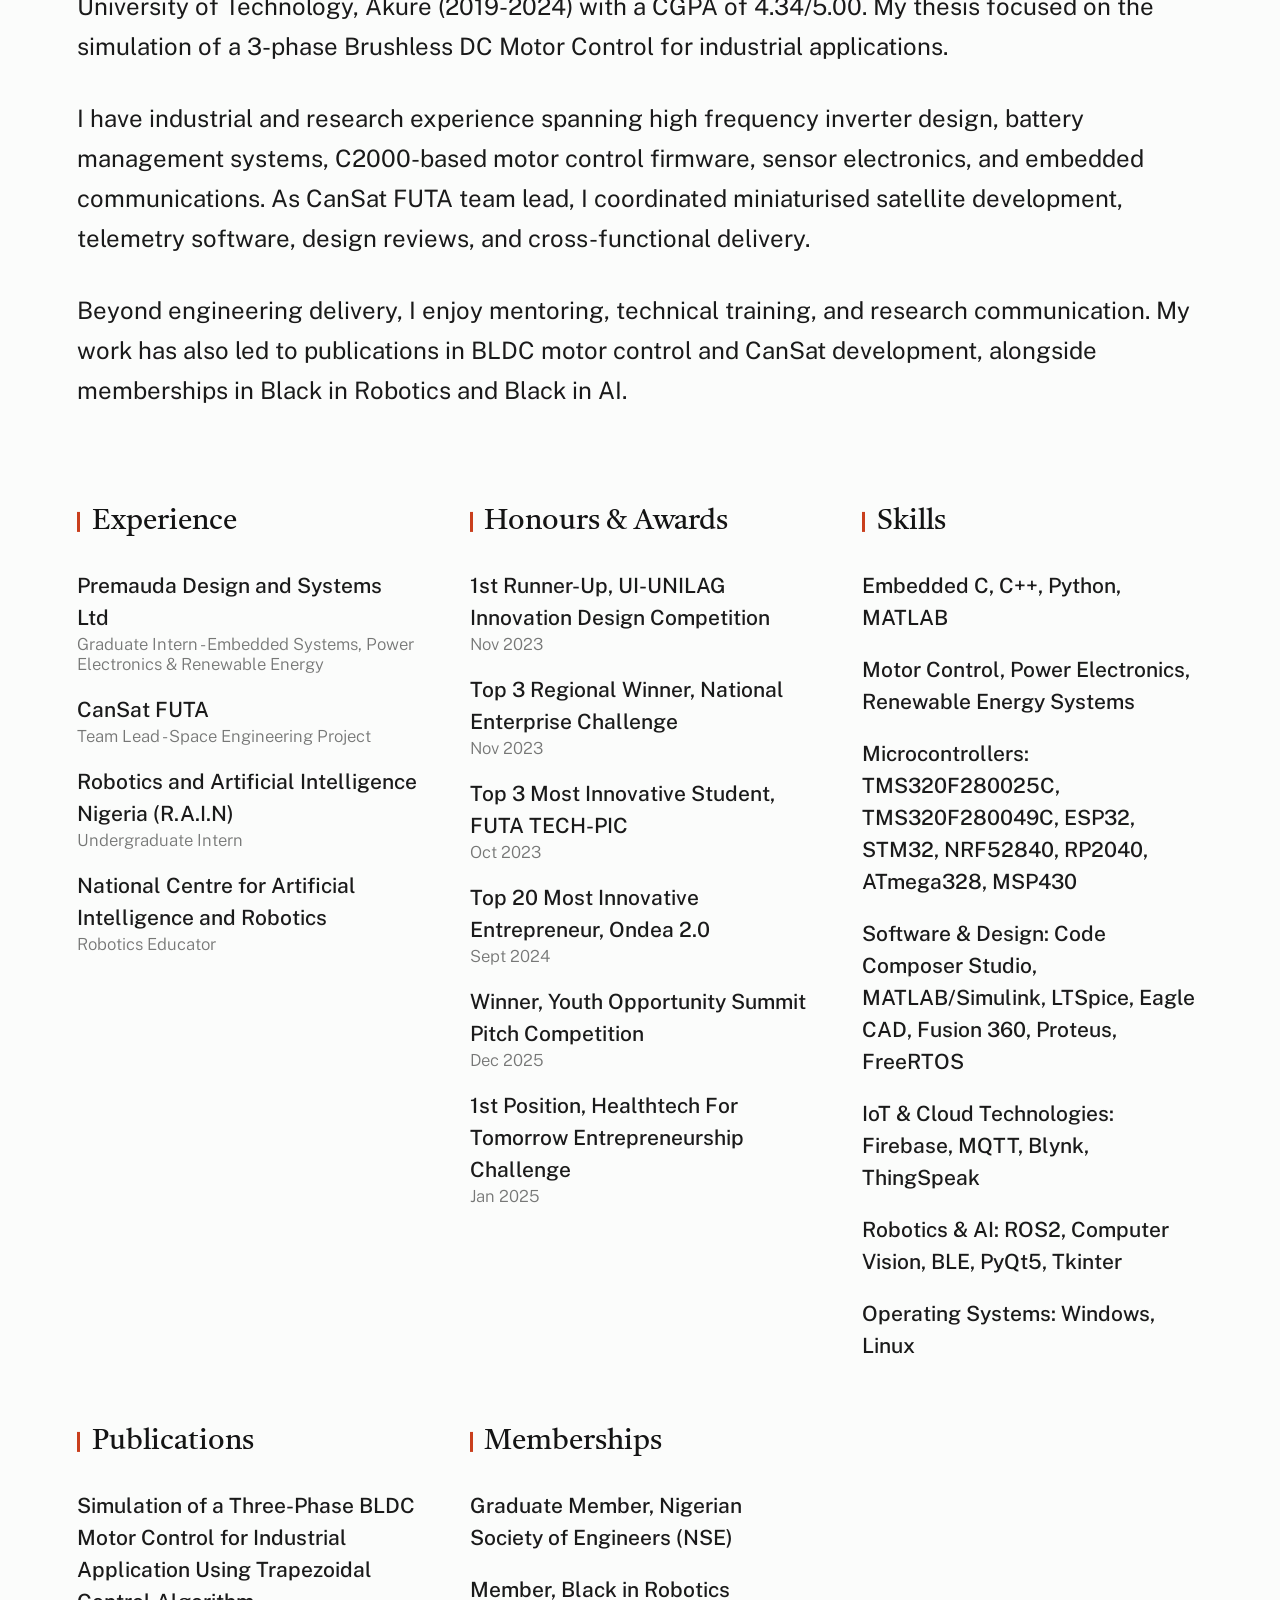
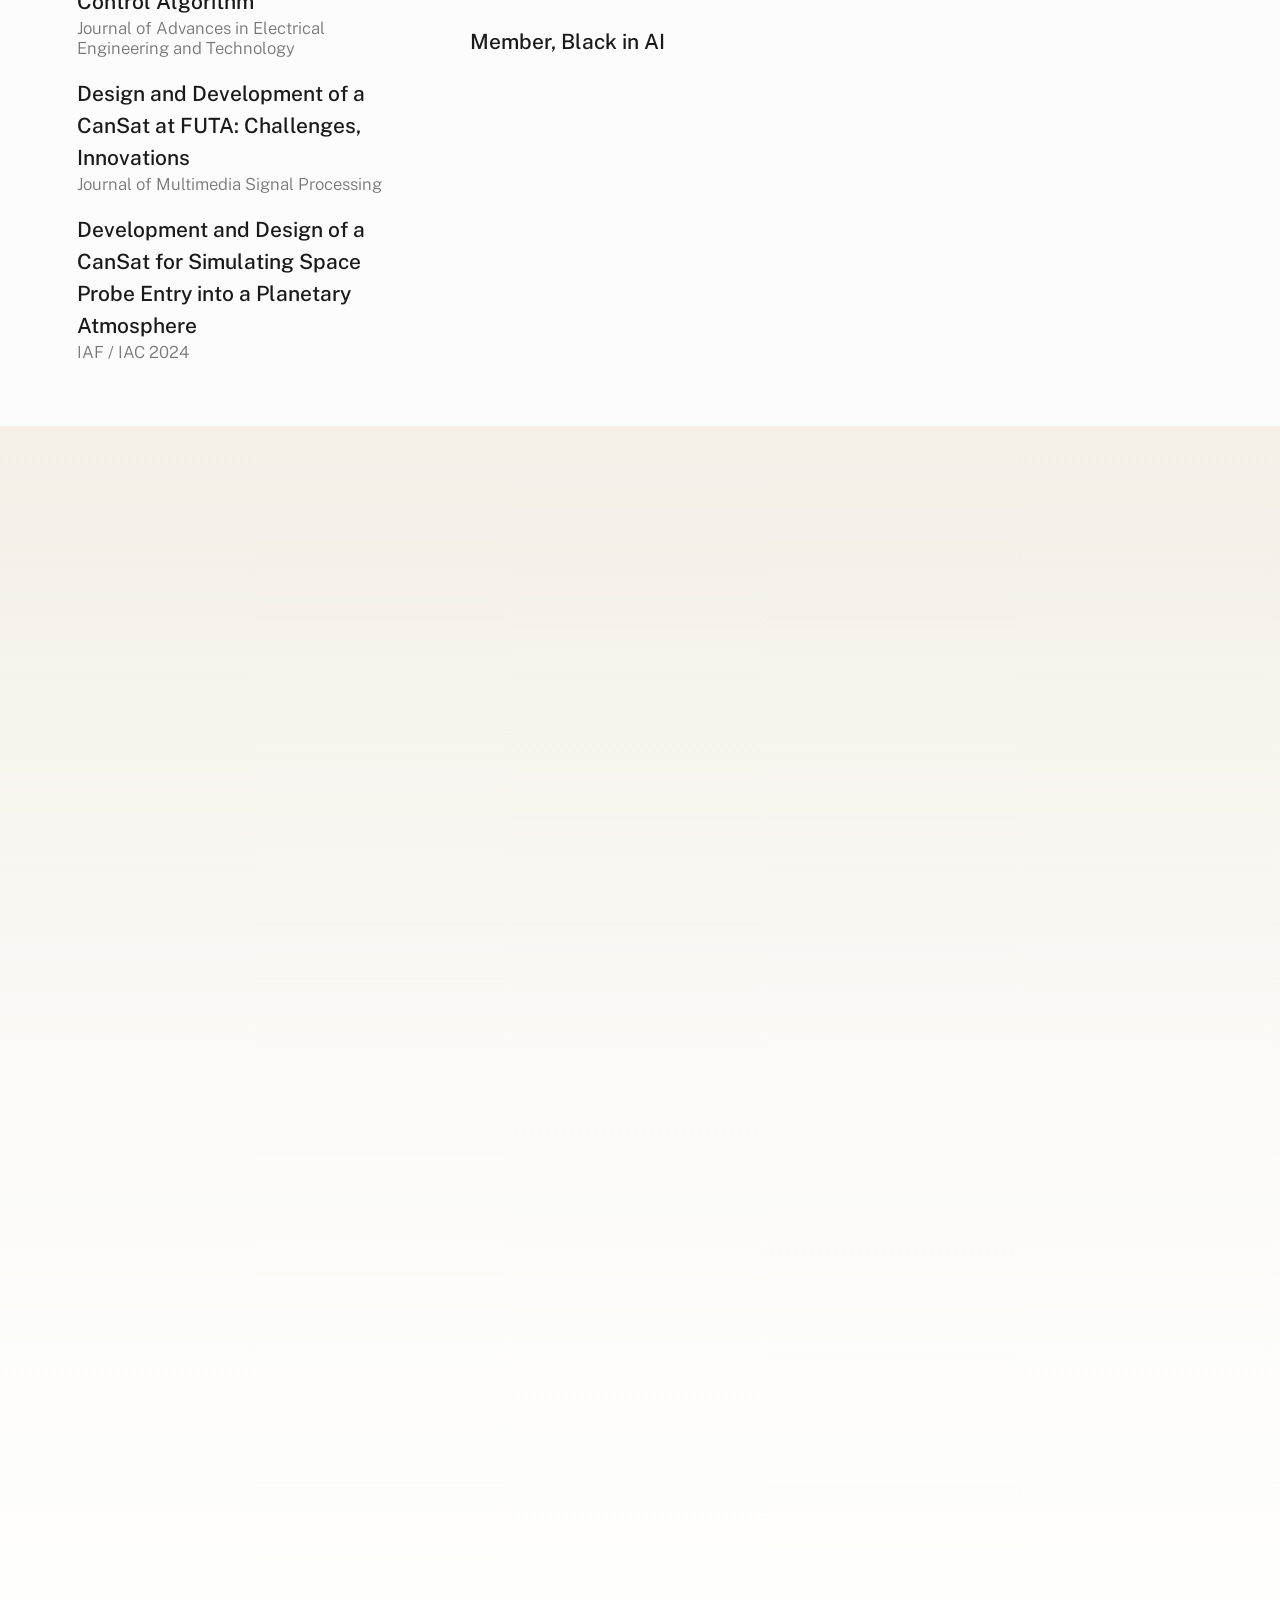
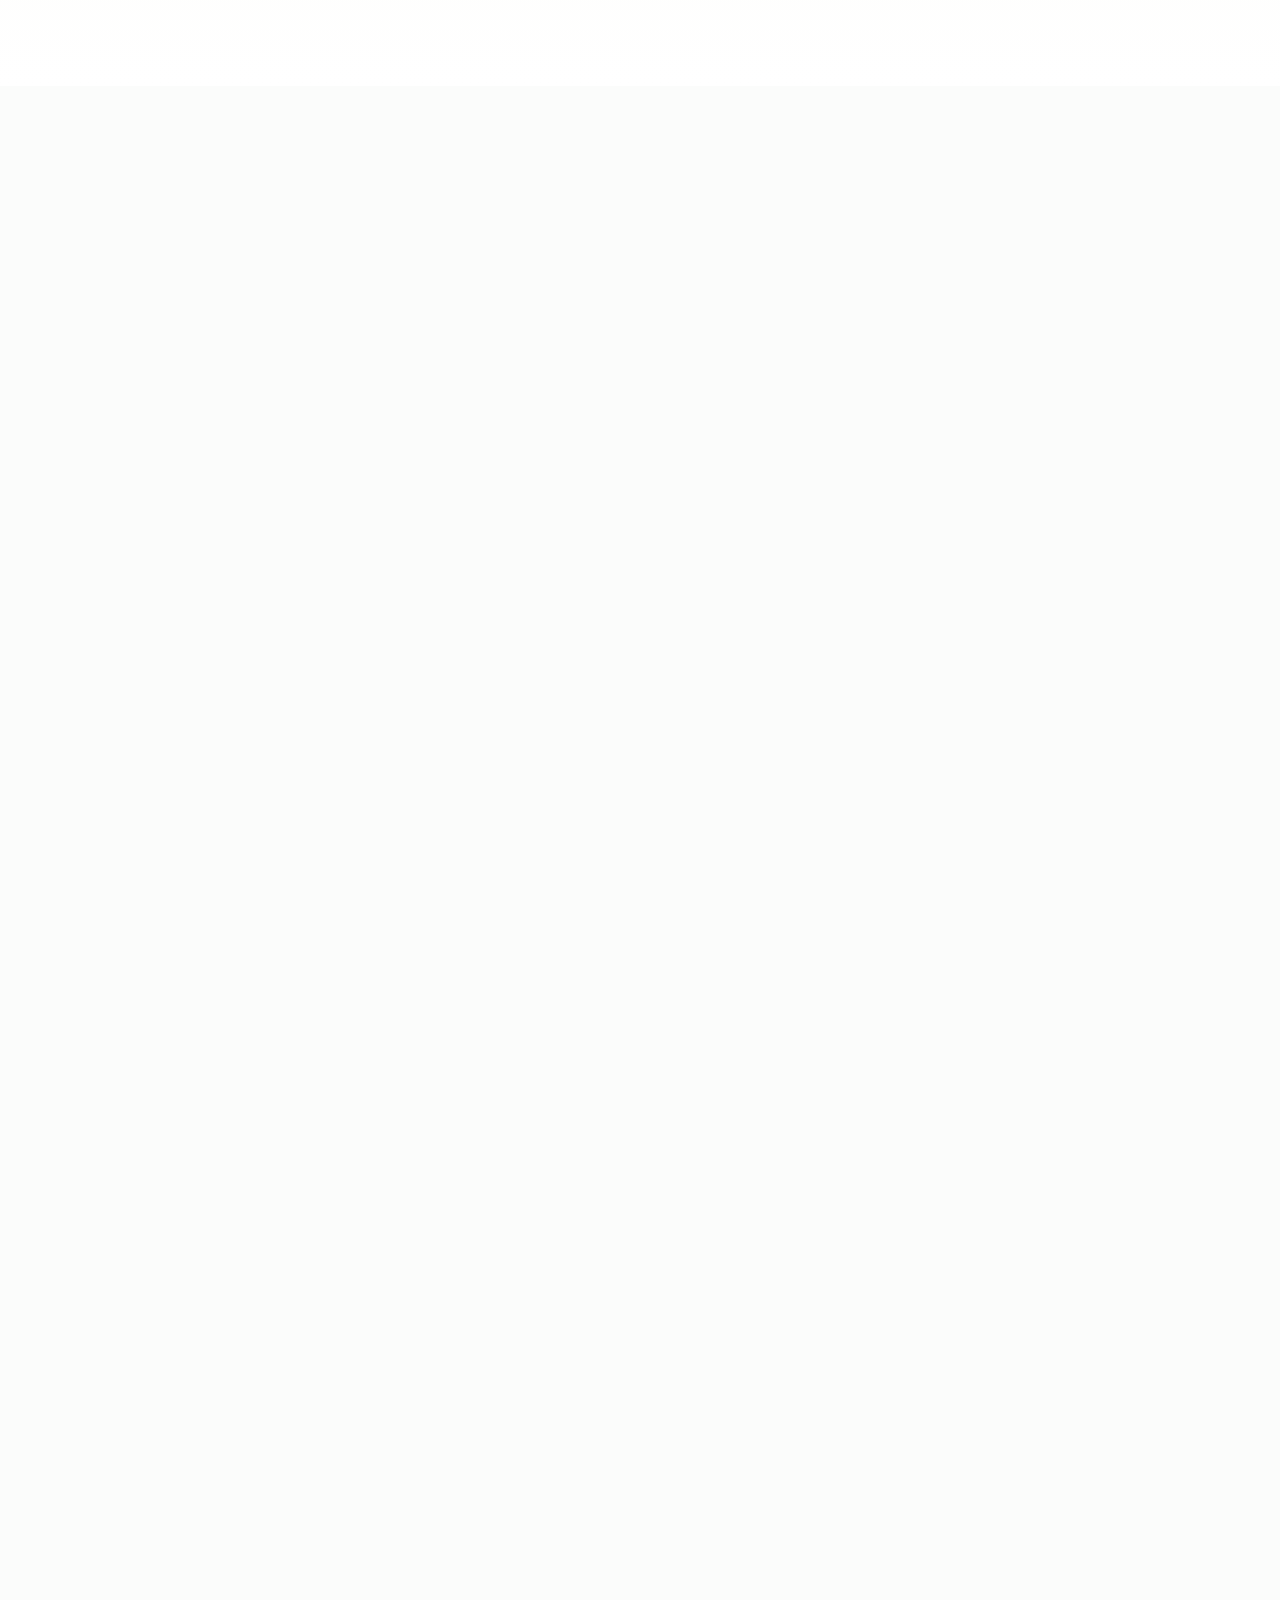
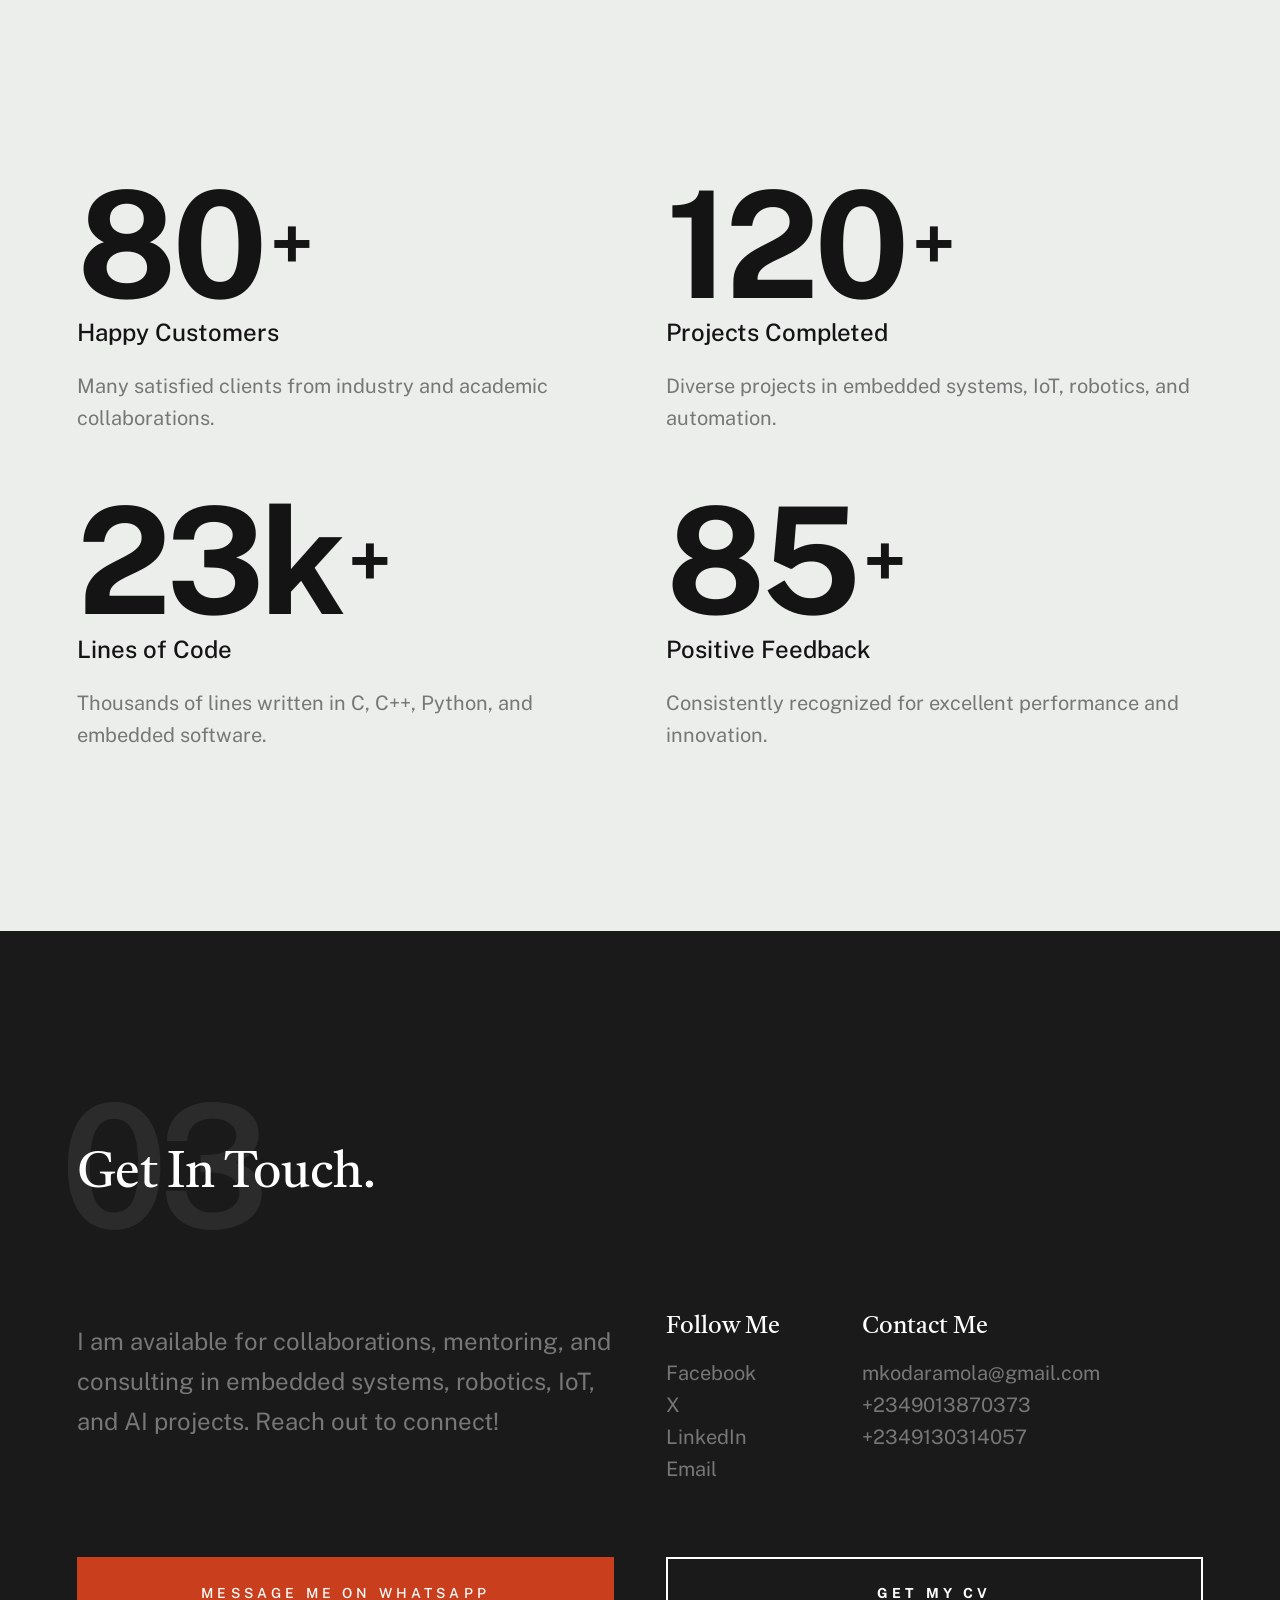
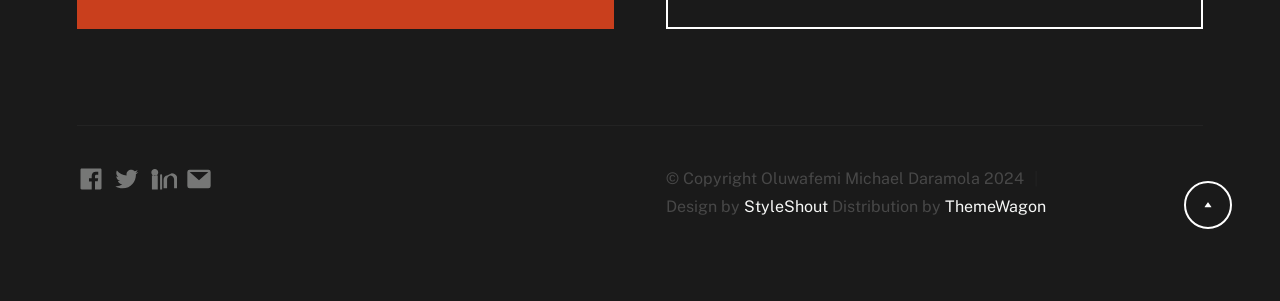
==== commit cd853497: "separate pages" ====
--- a/index.html
+++ b/index.html
@@ -55,7 +55,7 @@
                     <ul class="s-header__menu-links">
                         <li class="current"><a class="smoothscroll" href="#intro">Intro</a></li>
                         <li><a class="smoothscroll" href="#about">About</a></li>
-                        <li><a class="smoothscroll" href="#works">Projects</a></li>
+                        <li><a href="projects.html">Projects</a></li>
                         <li><a href="psc.html">Circuits</a></li>
                         <li><a href="credentials.html">Resources</a></li>
                         <li><a class="smoothscroll" href="#footer">Contact</a></li>
@@ -569,161 +569,28 @@
             <div class="row">
                 <div class="column xl-12">
                     <div class="section-header" data-num="02">
-                        <h2 class="text-display-title">Selected Projects.</h2>
+                        <h2 class="text-display-title">Project Library.</h2>
                     </div> <!-- end section-header -->
                 </div>
             </div>
 
-<div class="row folio-entries">
-    <div class="column entry">
-        <iframe loading="lazy" width="100%" height="215" src="https://www.youtube.com/embed/bVZxAkfGi3U" frameborder="0" allowfullscreen></iframe>
-        <h4 class="entry__title">Mouse Controlled Robotic Manipulator</h4>
-    </div>
-    <div class="column entry">
-        <iframe loading="lazy" width="100%" height="215" src="https://www.youtube.com/embed/Kyq3ZVPy7mE" frameborder="0" allowfullscreen></iframe>
-        <h4 class="entry__title">HomeBot (Jarvis)</h4>
-    </div>
-    <div class="column entry">
-        <iframe loading="lazy" width="100%" height="215" src="https://www.youtube.com/embed/Etn7J7c9Hk8" frameborder="0" allowfullscreen></iframe>
-        <h4 class="entry__title">Robotics + Computer Vision</h4>
-    </div>
-    <div class="column entry">
-        <iframe loading="lazy" width="100%" height="215" src="https://www.youtube.com/embed/53Qv8Vw4xIc" frameborder="0" allowfullscreen></iframe>
-        <h4 class="entry__title">AeroCare</h4>
-    </div>
-    <div class="column entry">
-        <iframe loading="lazy" width="100%" height="215" src="https://www.youtube.com/embed/juTTQFe0JnI" frameborder="0" allowfullscreen></iframe>
-        <h4 class="entry__title">Virtual Mouse</h4>
-    </div>
-    <div class="column entry">
-        <iframe loading="lazy" width="100%" height="215" src="https://www.youtube.com/embed/7Z29wrL9du8" frameborder="0" allowfullscreen></iframe>
-        <h4 class="entry__title">Calculator Kivy</h4>
-    </div>
-    <div class="column entry">
-        <iframe loading="lazy" width="100%" height="215" src="https://www.youtube.com/embed/V6rBbMEJb30" frameborder="0" allowfullscreen></iframe>
-        <h4 class="entry__title">FeedBot</h4>
-    </div>
-    <div class="column entry">
-        <iframe loading="lazy" width="100%" height="215" src="https://www.youtube.com/embed/xOzzirlZ3UA" frameborder="0" allowfullscreen></iframe>
-        <h4 class="entry__title">555 Timer Based Inverter</h4>
-    </div>
-    <div class="column entry">
-        <iframe loading="lazy" width="100%" height="215" src="https://www.youtube.com/embed/Clwzfx2BGPQ" frameborder="0" allowfullscreen></iframe>
-        <h4 class="entry__title">555 Button Controlled Servo</h4>
-    </div>
-    <div class="column entry">
-        <iframe loading="lazy" width="100%" height="215" src="https://www.youtube.com/embed/xhrQG0RKLYo" frameborder="0" allowfullscreen></iframe>
-        <h4 class="entry__title">555 Pot Controlled Servo</h4>
-    </div>
-    <div class="column entry">
-        <iframe loading="lazy" width="100%" height="215" src="https://www.youtube.com/embed/6be1mbYIIAA" frameborder="0" allowfullscreen></iframe>
-        <h4 class="entry__title">Bluetooth Controlled Bipedal Robot</h4>
-    </div>
-    <div class="column entry">
-        <iframe loading="lazy" width="100%" height="215" src="https://www.youtube.com/embed/PwVJy4vY9N4" frameborder="0" allowfullscreen></iframe>
-        <h4 class="entry__title">TIP41 Based Audio Amplifier</h4>
-    </div>
-    <div class="column entry">
-        <iframe loading="lazy" width="100%" height="215" src="https://www.youtube.com/embed/wqlyYw_u6uc" frameborder="0" allowfullscreen></iframe>
-        <h4 class="entry__title">roboDog</h4>
-    </div>
-    <div class="column entry">
-        <iframe loading="lazy" width="100%" height="215" src="https://www.youtube.com/embed/a-5yh-8dzvg" frameborder="0" allowfullscreen></iframe>
-        <h4 class="entry__title">Automatic Pumping Switch</h4>
-    </div>
-    <div class="column entry">
-        <iframe loading="lazy" width="100%" height="215" src="https://www.youtube.com/embed/hRaW6Gn8zHY" frameborder="0" allowfullscreen></iframe>
-        <h4 class="entry__title">Zaby (Robot)</h4>
-    </div>
-    <div class="column entry">
-        <iframe loading="lazy" width="100%" height="215" src="https://www.youtube.com/embed/mEOXnv2BCqQ" frameborder="0" allowfullscreen></iframe>
-        <h4 class="entry__title">Wireless Charger</h4>
-    </div>
-    <div class="column entry">
-        <iframe loading="lazy" width="100%" height="215" src="https://www.youtube.com/embed/1SOiyWR6TsQ" frameborder="0" allowfullscreen></iframe>
-        <h4 class="entry__title">74HC595 Shift Register</h4>
-    </div>
-    <div class="column entry">
-        <iframe loading="lazy" width="100%" height="215" src="https://www.youtube.com/embed/ZHLFelOo4KI" frameborder="0" allowfullscreen></iframe>
-        <h4 class="entry__title">Bullets 2D</h4>
-    </div>
-    <div class="column entry">
-        <iframe loading="lazy" width="100%" height="215" src="https://www.youtube.com/embed/X3Uoizq_OdQ" frameborder="0" allowfullscreen></iframe>
-        <h4 class="entry__title">Electrical Remote Controller Switch</h4>
-    </div>
-    <div class="column entry">
-        <iframe loading="lazy" width="100%" height="215" src="https://www.youtube.com/embed/Xnbnpd2Fzvg" frameborder="0" allowfullscreen></iframe>
-        <h4 class="entry__title">Simple Solar Charge Controller</h4>
-    </div>
-    <div class="column entry">
-        <iframe loading="lazy" width="100%" height="215" src="https://www.youtube.com/embed/tr0vJTZo9y4" frameborder="0" allowfullscreen></iframe>
-        <h4 class="entry__title">medshield</h4>
-    </div>
-</div>
-
-            <div class="row project-section-heading">
-                <div class="column xl-12">
-                    <p class="project-section-heading__eyebrow">Additional Product & Hardware Concepts</p>
-                    <h3 class="project-section-heading__title">Three More Projects from My Archive.</h3>
-                    <p class="project-section-heading__text">
-                    These projects extend the portfolio into energy harvesting, smart-home safety, and health-focused item tracking. Each one combines practical hardware thinking with system design, prototyping, and user-centered problem solving.
-                    </p>
-                </div>
-            </div>
-
-            <div class="row project-lab project-lab--featured">
-                <div class="column xl-12">
-                    <div class="project-lab__grid">
-                        <article class="project-lab__card project-lab__card--media">
-                            <div class="project-lab__media project-lab__media--mosaic">
-                                <img loading="lazy" decoding="async" src="images/projects/powertread-1.jpg" alt="PowerTread prototype development image">
-                                <img loading="lazy" decoding="async" src="images/projects/powertread-circuit.png" alt="PowerTread rectification circuit image">
-                            </div>
-                            <p class="project-lab__meta">Energy Harvesting</p>
-                            <h4 class="project-lab__title">PowerTread</h4>
-                            <p class="project-lab__text">
-                            A Team AUTO-X concept focused on harvesting usable electrical output from transducers through rectification and capacitor-boost design. The documented work covers circuit design, soldering, multi-transducer setup, and voltage-output testing.
-                            </p>
-                            <div class="project-lab__actions">
-                                <a href="assets/projects/powertread/powertread-poster.pdf" target="_blank" rel="noopener noreferrer">Project Poster</a>
-                                <a href="assets/projects/powertread/powertread-presentation.pptx" target="_blank" rel="noopener noreferrer">Presentation Deck</a>
-                                <a href="images/projects/powertread-1.jpg" target="_blank" rel="noopener noreferrer">Prototype Photo</a>
-                            </div>
-                        </article>
-
-                        <article class="project-lab__card project-lab__card--media">
-                            <div class="project-lab__media project-lab__media--mosaic">
-                                <img loading="lazy" decoding="async" src="images/projects/safeswitch-1.jpg" alt="SafeSwitch hardware preview one">
-                                <img loading="lazy" decoding="async" src="images/projects/safeswitch-2.jpg" alt="SafeSwitch hardware preview two">
-                            </div>
-                            <p class="project-lab__meta">Smart Home Safety</p>
-                            <h4 class="project-lab__title">SafeSwitch</h4>
-                            <p class="project-lab__text">
-                            A smart home automation and safety device built to reduce energy waste and the risks tied to unattended appliances. It combines scheduled switching, sensor-based usage awareness, remote control, contactless interaction, and speech-recognition support.
-                            </p>
-                            <div class="project-lab__actions">
-                                <a href="assets/projects/smartsoc/safeswitch-description.txt" target="_blank" rel="noopener noreferrer">Project Notes</a>
-                                <a href="assets/projects/smartsoc/safeswitch-code.c" target="_blank" rel="noopener noreferrer">Embedded C Code</a>
-                                <a href="assets/projects/smartsoc/safeswitch-presentation.pptx" target="_blank" rel="noopener noreferrer">Presentation Deck</a>
-                            </div>
-                        </article>
-
-                        <article class="project-lab__card project-lab__card--media">
-                            <div class="project-lab__media project-lab__media--mosaic">
-                                <img loading="lazy" decoding="async" src="images/projects/wistick-1.jpg" alt="WiStick prototype image one">
-                                <img loading="lazy" decoding="async" src="images/projects/wistick-2.jpg" alt="WiStick prototype image two">
-                            </div>
-                            <p class="project-lab__meta">Health + Anti-Loss Tracking</p>
-                            <h4 class="project-lab__title">Wi-Stick</h4>
-                            <p class="project-lab__text">
-                            A beacon-based device designed to prevent separation from valuable or health-critical items, especially asthma inhalers. Wi-Stick uses Wi-Fi and beacon communication for low-cost proximity alerts, tracker behavior, and broader beacon-to-beacon coverage.
-                            </p>
-                            <div class="project-lab__actions">
-                                <a href="assets/projects/wistick/wistick-summary.txt" target="_blank" rel="noopener noreferrer">Project Summary</a>
-                                <a href="assets/projects/wistick/wistick-analysis.txt" target="_blank" rel="noopener noreferrer">Use-Case Analysis</a>
-                                <a href="assets/projects/wistick/wistick-presentation.pptx" target="_blank" rel="noopener noreferrer">Presentation Deck</a>
-                            </div>
-                        </article>
+            <div class="row project-archive-callout">
+                <div class="column xl-12">
+                    <div class="archive-callout archive-callout--projects">
+                        <div class="archive-callout__media">
+                            <img loading="lazy" decoding="async" src="images/projects/powertread-1.jpg" alt="PowerTread prototype preview">
+                            <img loading="lazy" decoding="async" src="images/acelife/posture-hero.png" alt="Smart posture wearable preview">
+                        </div>
+                        <div class="archive-callout__content">
+                            <p class="archive-callout__eyebrow">Dedicated Projects Page</p>
+                            <h3 class="archive-callout__title">Selected builds, archive concepts, and the full posture wearable case study now live on their own page.</h3>
+                            <p class="archive-callout__text">
+                            Explore the full project collection in a dedicated layout that brings together the flagship demo gallery, the three archive projects, and the complete Smart Posture Monitoring Wearable showcase.
+                            </p>
+                            <div class="archive-callout__actions">
+                                <a href="projects.html">Open Projects Page</a>
+                            </div>
+                        </div>
                     </div>
                 </div>
             </div>
@@ -775,78 +642,6 @@
                 <div class="column entry">
                     <iframe loading="lazy" width="100%" height="215" src="https://www.youtube.com/embed/q_kpf-cKDEo" frameborder="0" allowfullscreen></iframe>
                     <h4 class="entry__title">74HC595 + 7-Segment Display</h4>
-                </div>
-            </div>
-
-            <div class="row s-project-highlight">
-                <div class="column xl-12">
-                    <div class="project-highlight">
-                        <div class="project-highlight__intro">
-                            <img loading="lazy" decoding="async" src="images/acelife/acelife-logo.png" alt="Acelife logo" class="project-highlight__logo">
-                            <div>
-                                <p class="project-highlight__eyebrow">Acelife Healthtech</p>
-                                <h3 class="project-highlight__title">Smart Posture Monitoring Wearable</h3>
-                                <p class="project-highlight__text">
-                                A wearable posture correction system built around an ESP32 and MPU9250, with BLE telemetry, threshold configuration, vibration feedback, and posture direction tracking for real-time user guidance.
-                                </p>
-                            </div>
-                        </div>
-
-                        <div class="project-highlight__assets">
-                            <a href="assets/acelife/smart-posture-monitoring-wearable-upd.mp4" target="_blank" rel="noopener noreferrer">Project Video</a>
-                            <a href="assets/acelife/schematic.pdf" target="_blank" rel="noopener noreferrer">Schematic</a>
-                            <a href="assets/acelife/pcb-top.pdf" target="_blank" rel="noopener noreferrer">PCB Top Layer</a>
-                            <a href="assets/acelife/pcb-bottom.pdf" target="_blank" rel="noopener noreferrer">PCB Bottom Layer</a>
-                            <a href="assets/acelife/bom.xlsx" target="_blank" rel="noopener noreferrer">Bill of Materials</a>
-                            <a href="assets/acelife/posture_upg.ino" target="_blank" rel="noopener noreferrer">Firmware</a>
-                        </div>
-
-                        <div class="project-highlight__media">
-                            <video controls preload="none" playsinline poster="images/acelife/posture-hero.png">
-                                <source src="assets/acelife/smart-posture-monitoring-wearable-upd.mp4" type="video/mp4">
-                                Your browser does not support the video tag.
-                            </video>
-                        </div>
-                    </div>
-                </div>
-            </div>
-
-            <div class="row folio-entries folio-entries--images">
-                <div class="column entry">
-                    <a class="entry__link" href="images/acelife/posture-hero.png" target="_blank" rel="noopener noreferrer">
-                        <img loading="lazy" decoding="async" class="entry__thumb" src="images/acelife/posture-hero.png" alt="Acelife posture monitoring wearable hero view">
-                        <div class="entry__info">
-                            <h4 class="entry__title">Product Concept</h4>
-                            <div class="entry__cat">Wearable healthtech form factor</div>
-                        </div>
-                    </a>
-                </div>
-                <div class="column entry">
-                    <a class="entry__link" href="images/acelife/posture-app.png" target="_blank" rel="noopener noreferrer">
-                        <img loading="lazy" decoding="async" class="entry__thumb" src="images/acelife/posture-app.png" alt="Acelife posture wearable interface concept">
-                        <div class="entry__info">
-                            <h4 class="entry__title">User Experience</h4>
-                            <div class="entry__cat">Bluetooth-connected guidance flow</div>
-                        </div>
-                    </a>
-                </div>
-                <div class="column entry">
-                    <a class="entry__link" href="images/acelife/posture-wearable.png" target="_blank" rel="noopener noreferrer">
-                        <img loading="lazy" decoding="async" class="entry__thumb" src="images/acelife/posture-wearable.png" alt="Acelife wearable device profile">
-                        <div class="entry__info">
-                            <h4 class="entry__title">Wearable Design</h4>
-                            <div class="entry__cat">Tilt sensing and haptic feedback</div>
-                        </div>
-                    </a>
-                </div>
-                <div class="column entry">
-                    <a class="entry__link" href="images/acelife/posture-kit.png" target="_blank" rel="noopener noreferrer">
-                        <img loading="lazy" decoding="async" class="entry__thumb" src="images/acelife/posture-kit.png" alt="Acelife posture monitoring kit">
-                        <div class="entry__info">
-                            <h4 class="entry__title">System Package</h4>
-                            <div class="entry__cat">Hardware, firmware, and enclosure direction</div>
-                        </div>
-                    </a>
                 </div>
             </div>
 
--- a/css/styles.css
+++ b/css/styles.css
@@ -4504,6 +4504,10 @@
     background: linear-gradient(135deg, #14213d 0%, #214d7f 50%, #6a8f56 100%);
 }
 
+.archive-callout--projects {
+    background: linear-gradient(135deg, #1b1f3a 0%, #7a3e2b 52%, #c58b4b 100%);
+}
+
 .psc-page {
     background: linear-gradient(180deg, #f4efe6 0%, #f7f4ec 35%, #ffffff 100%);
 }
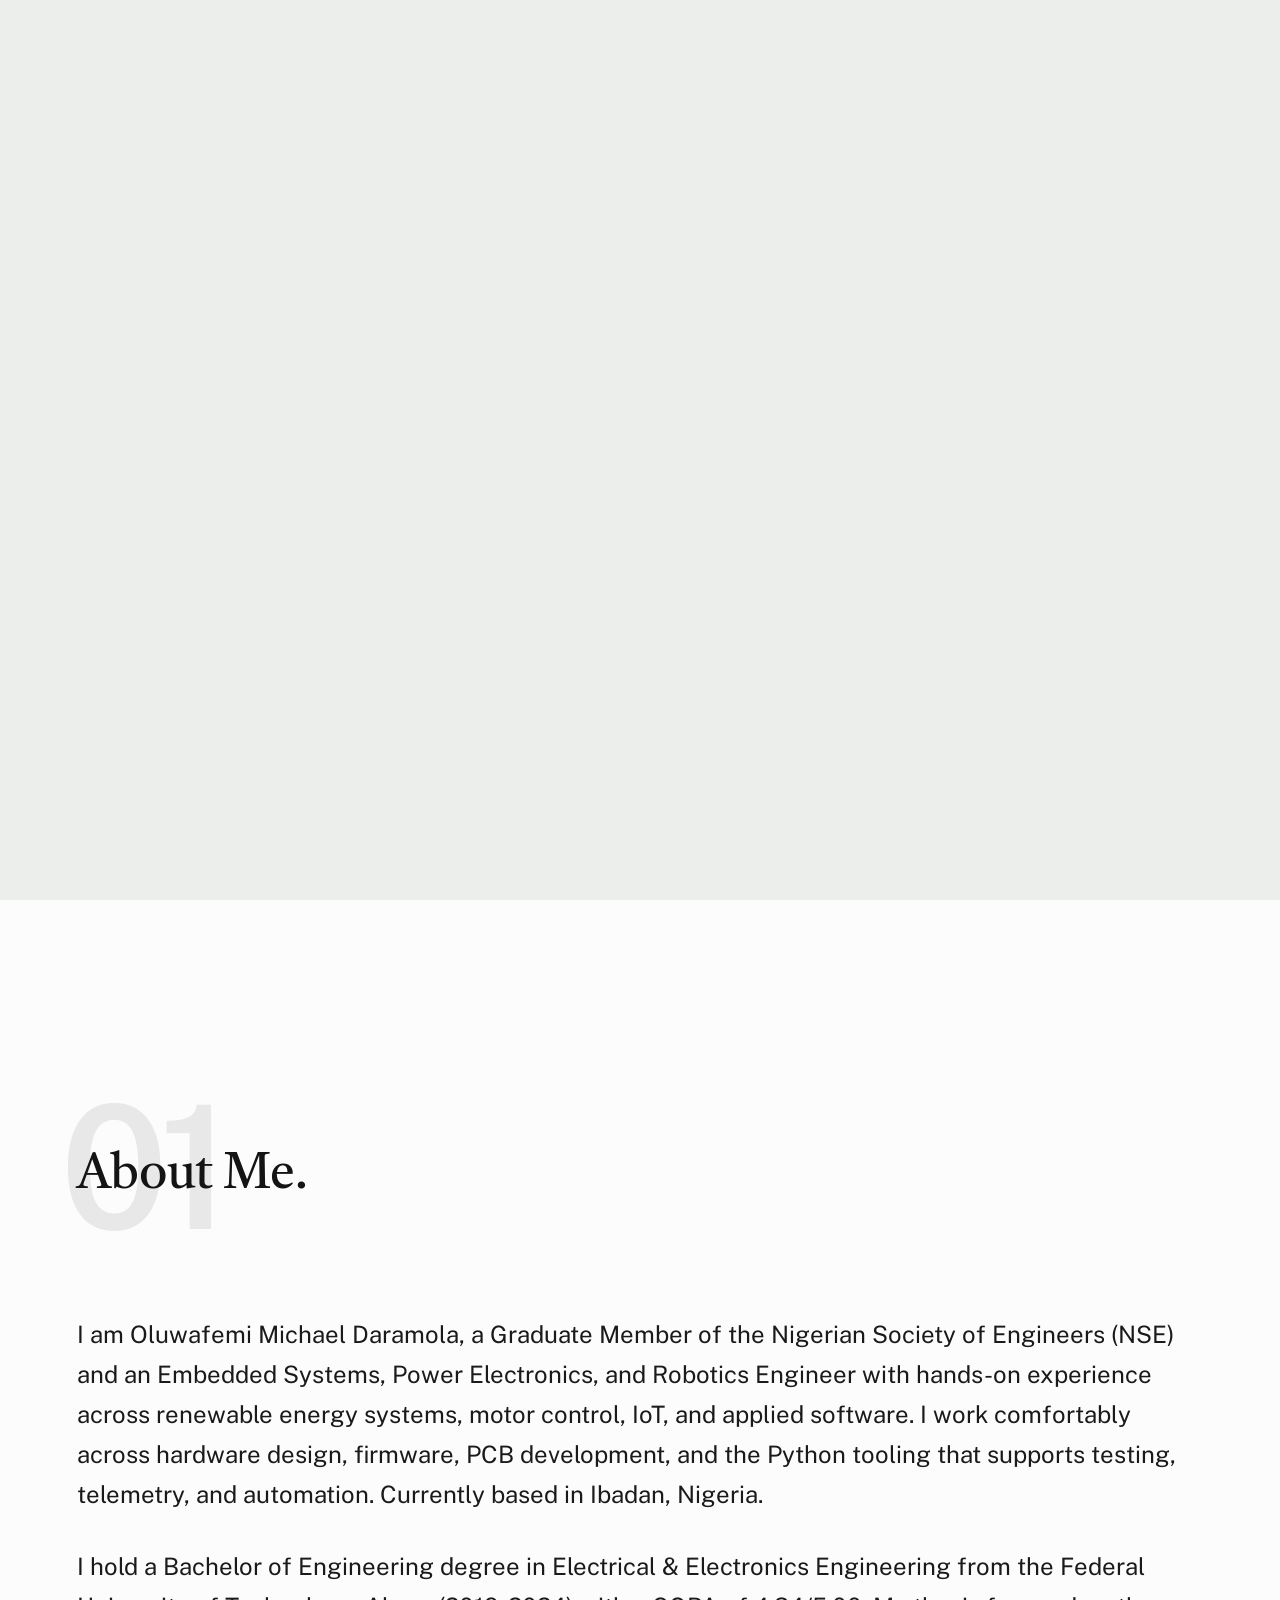
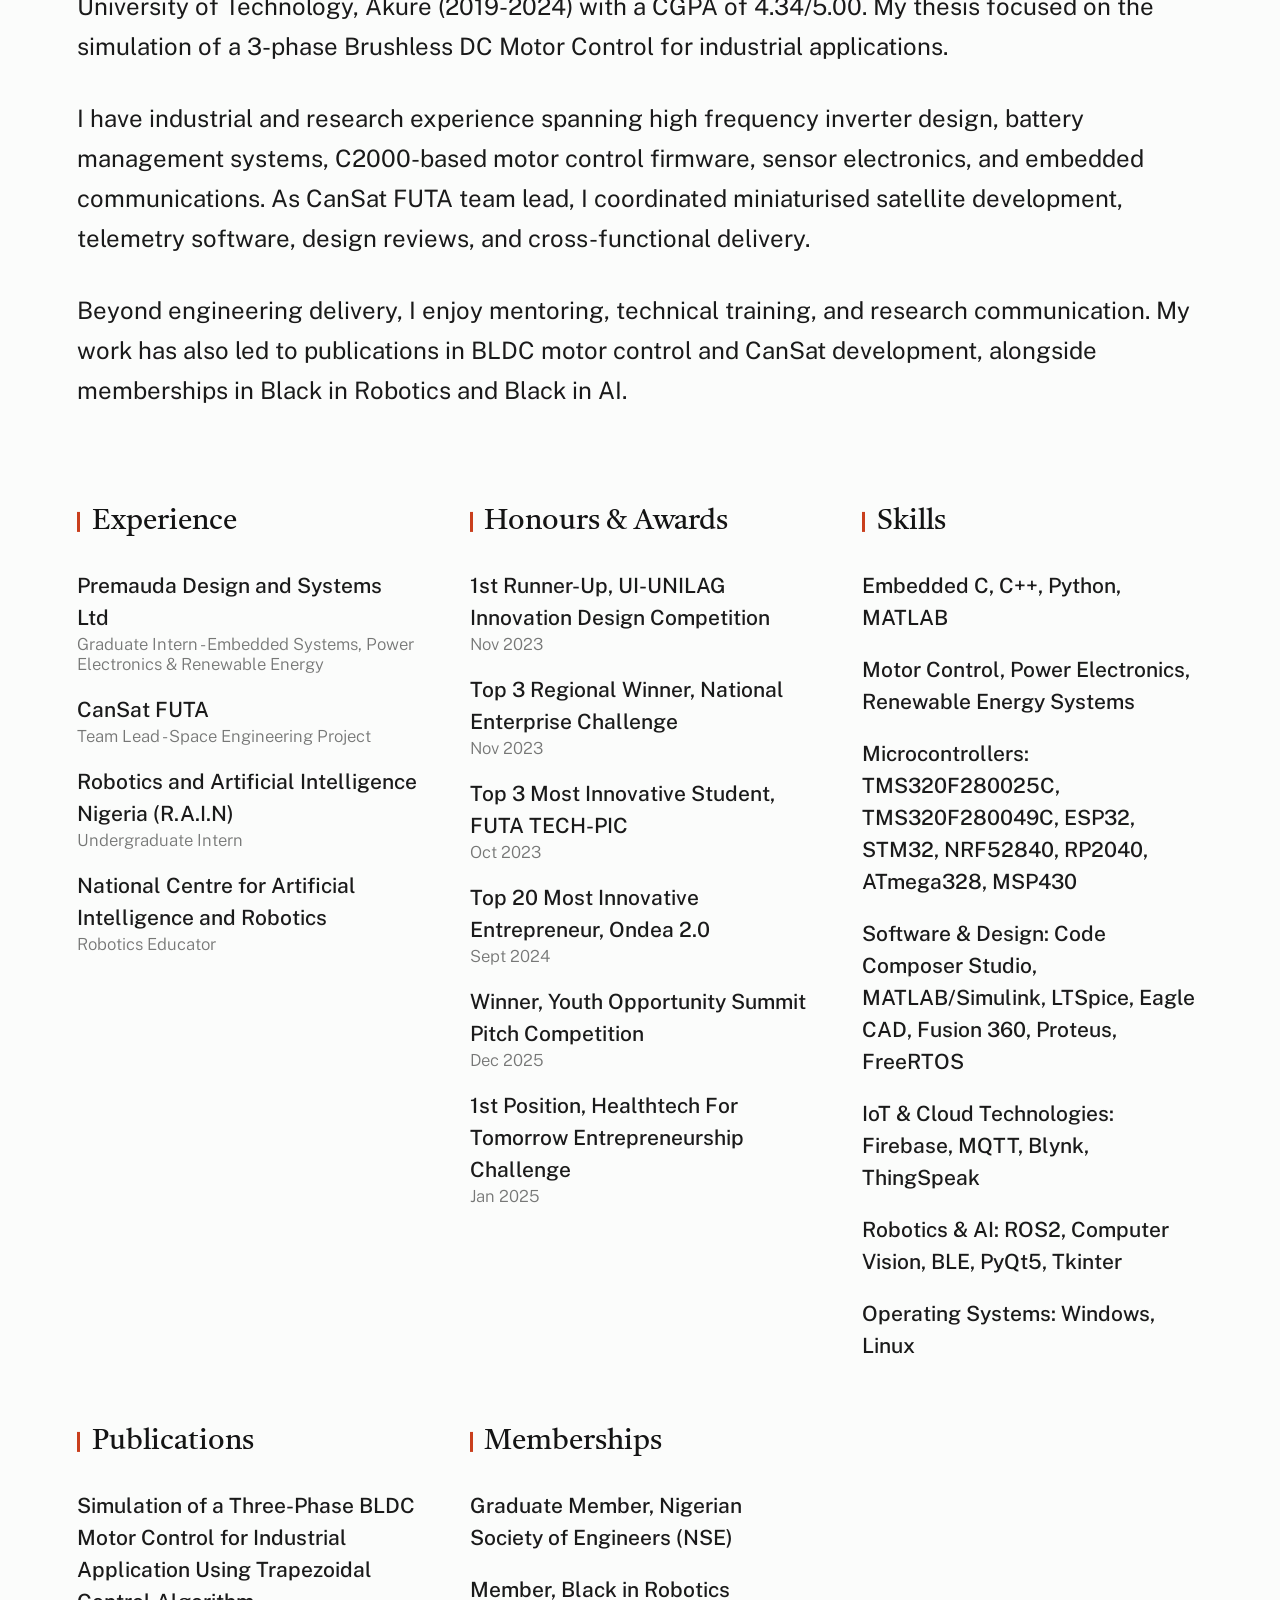
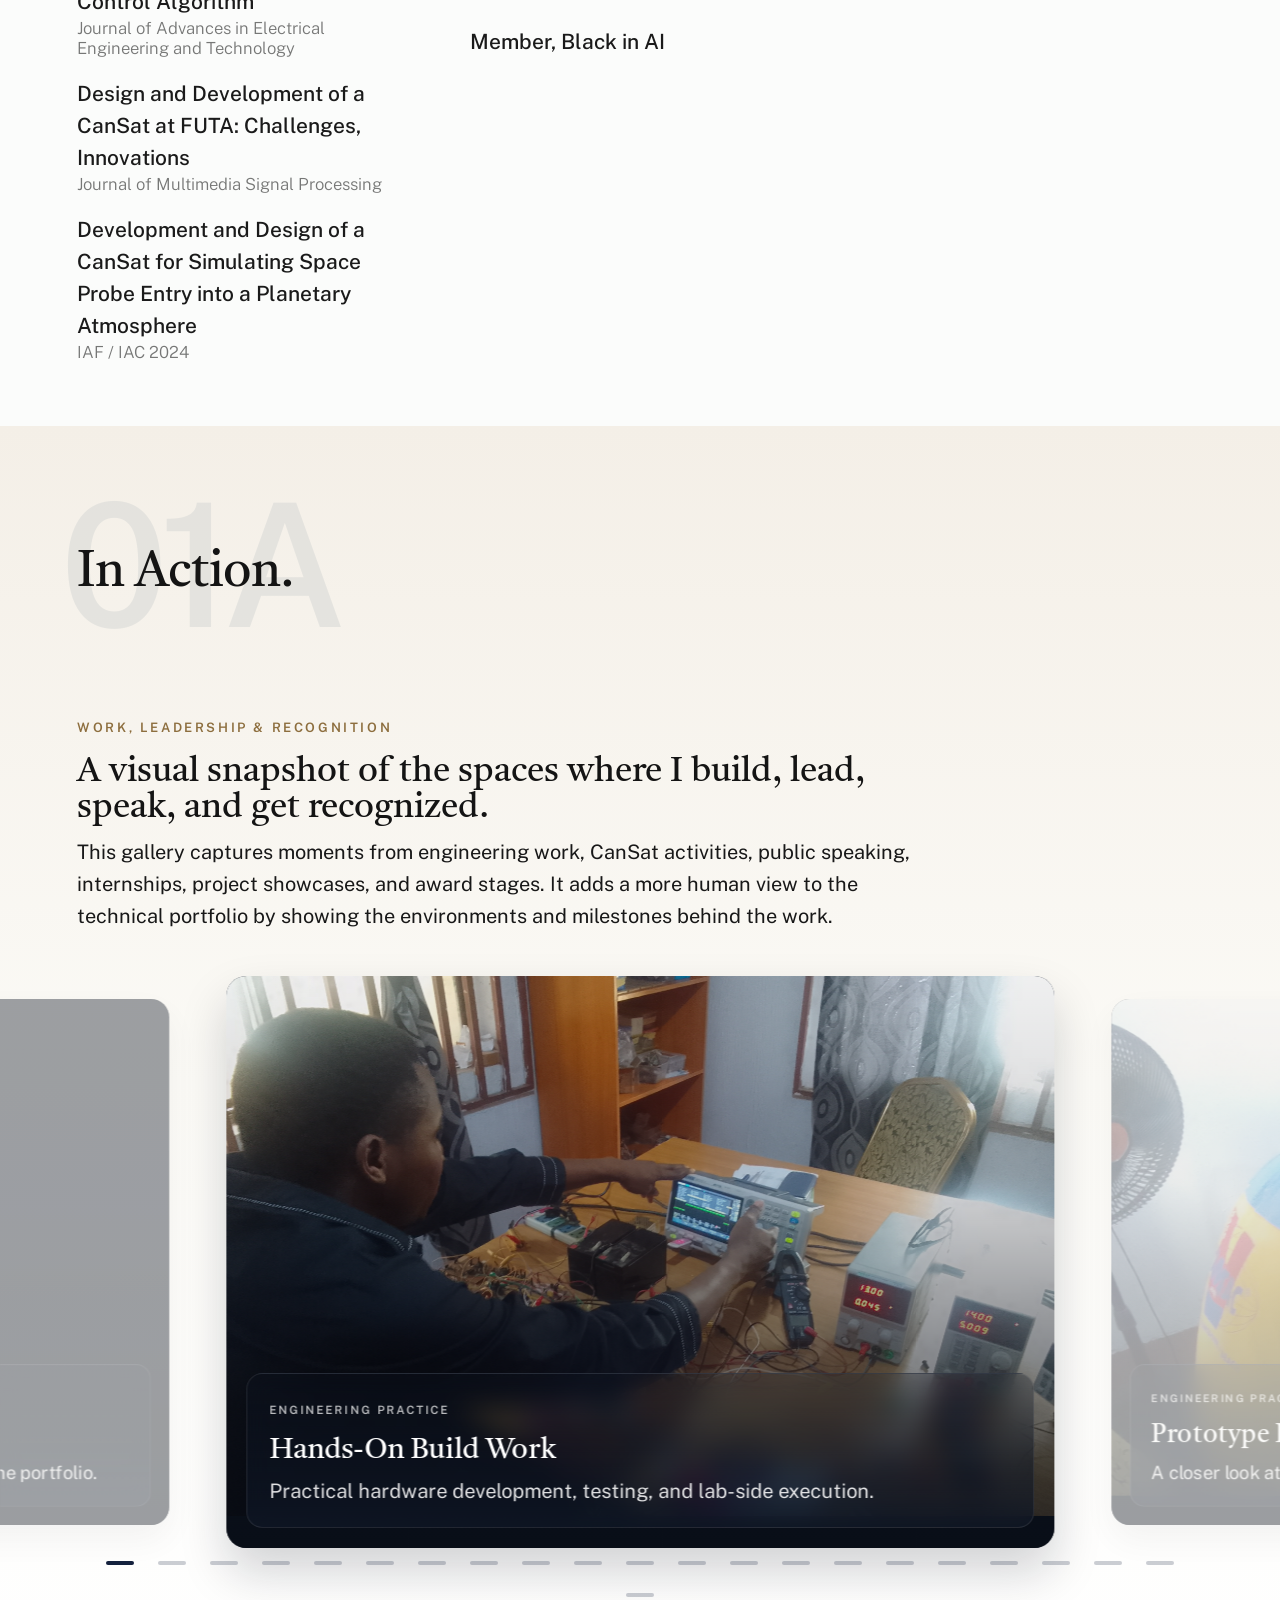
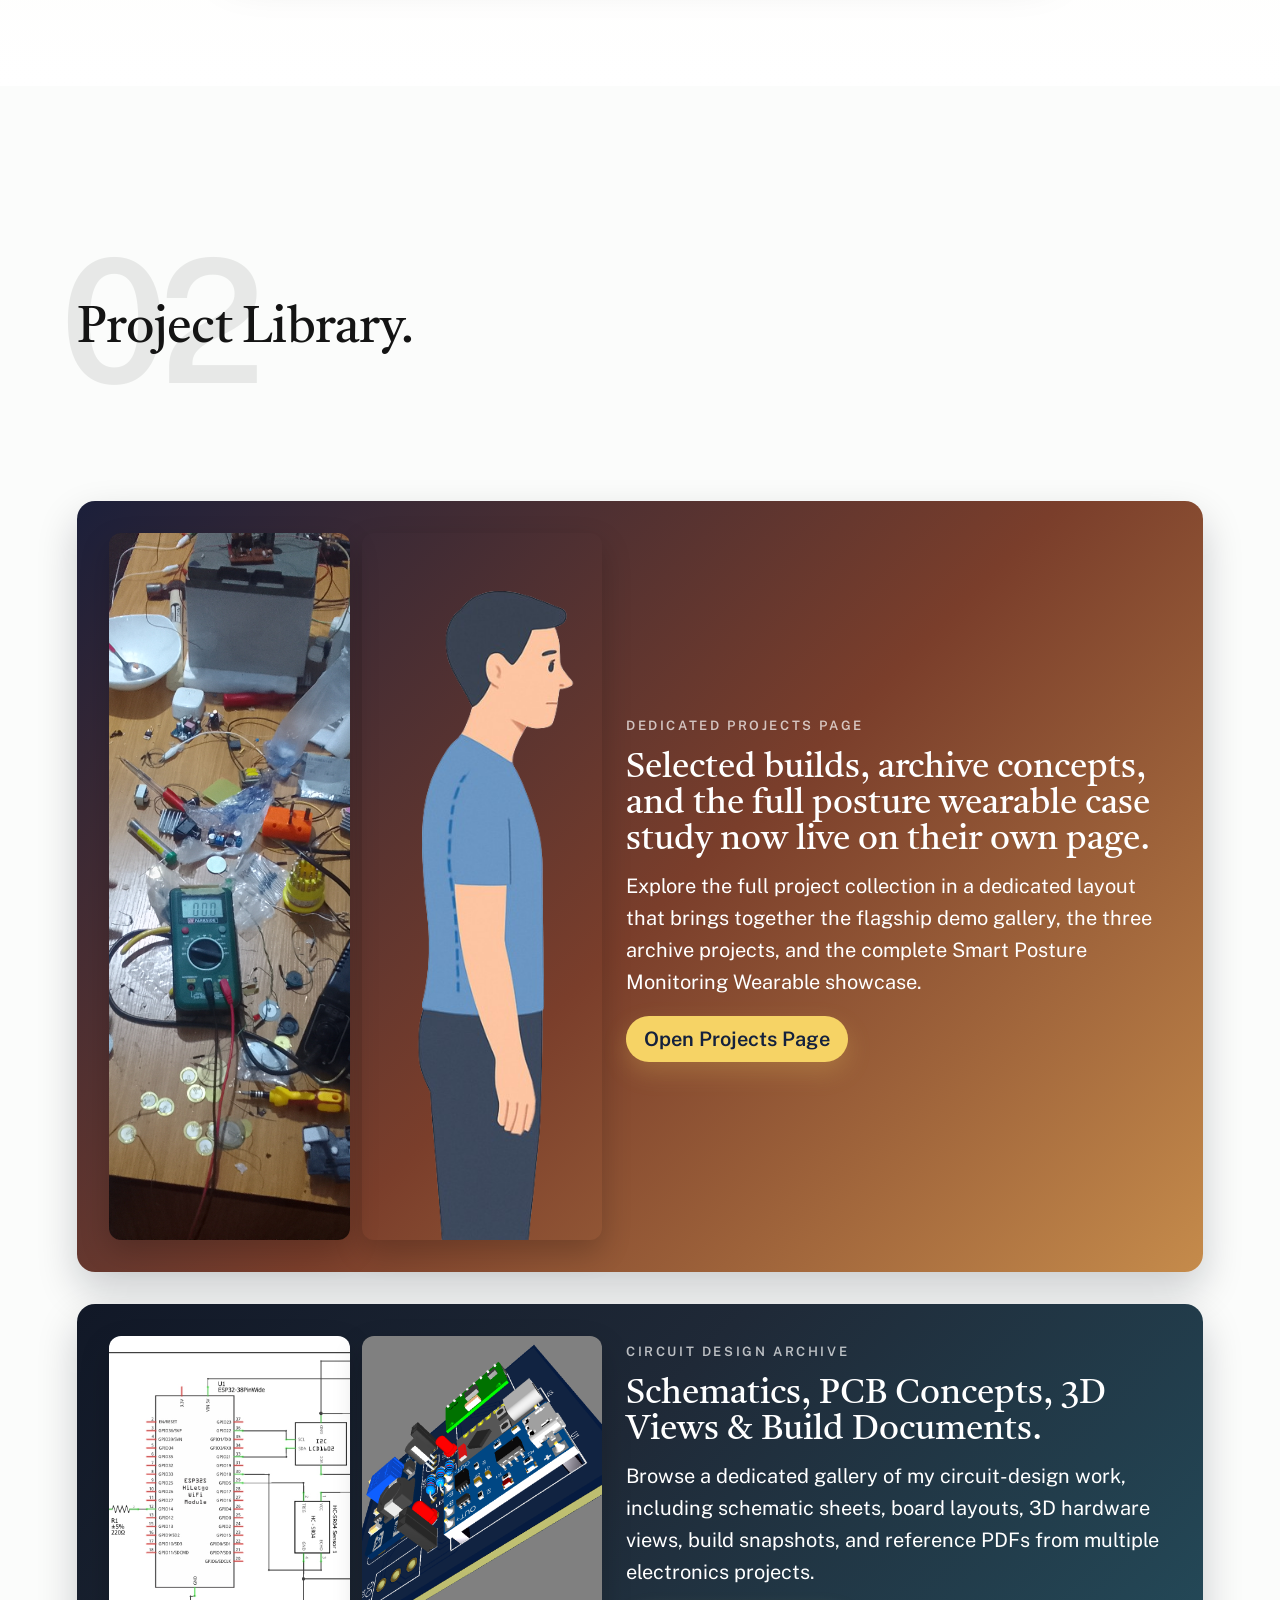
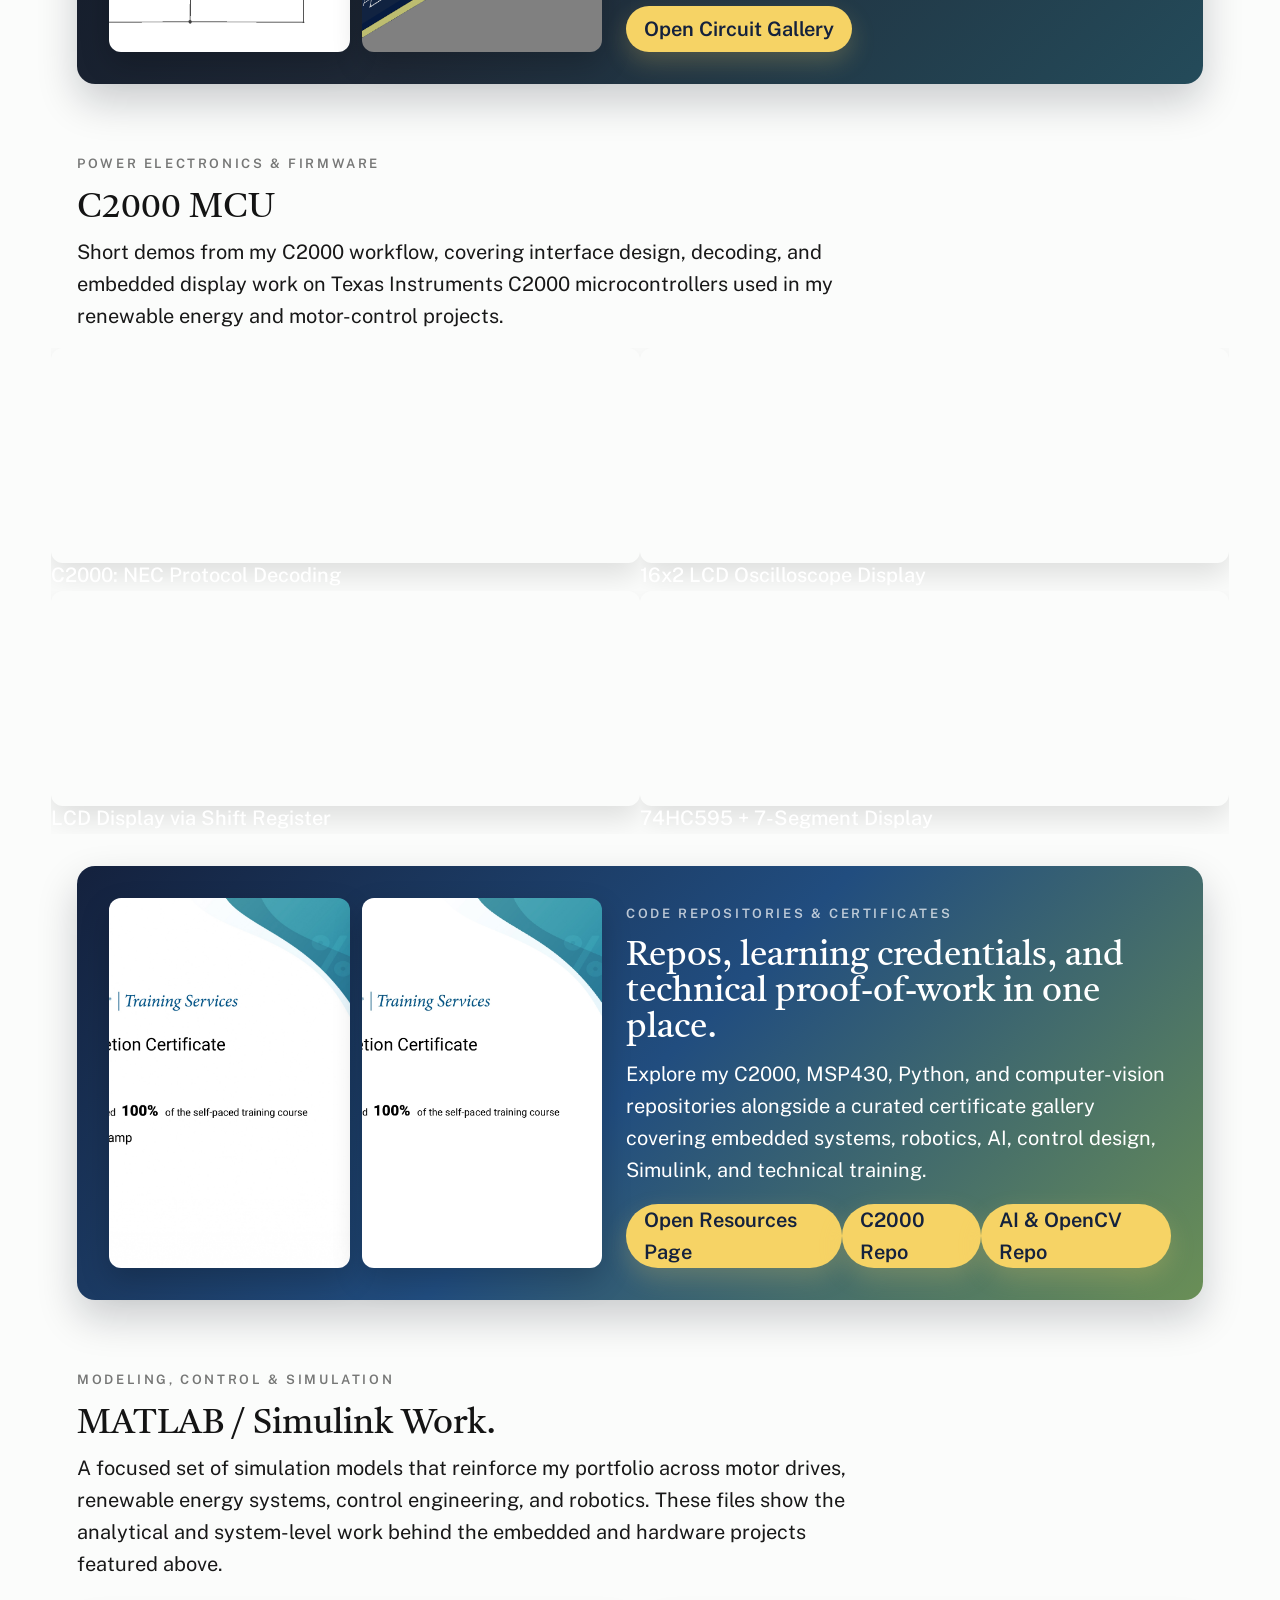
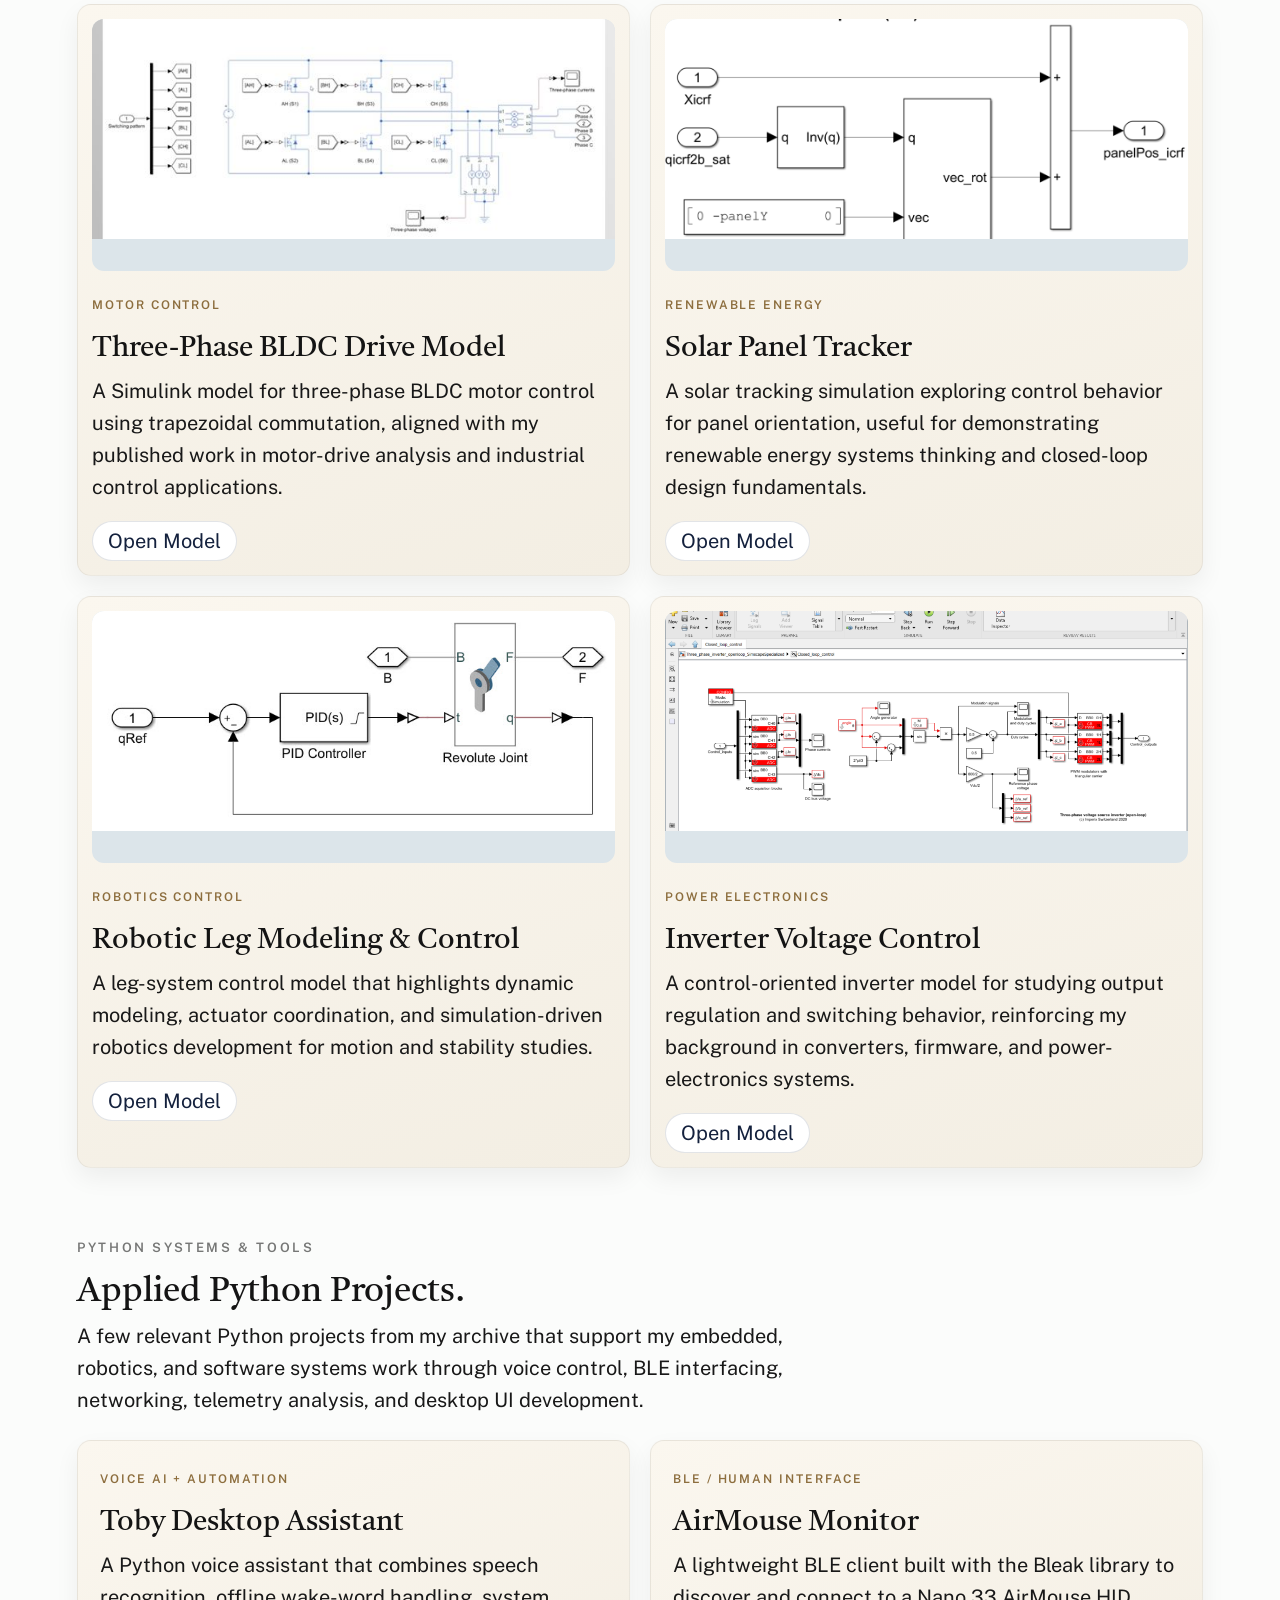
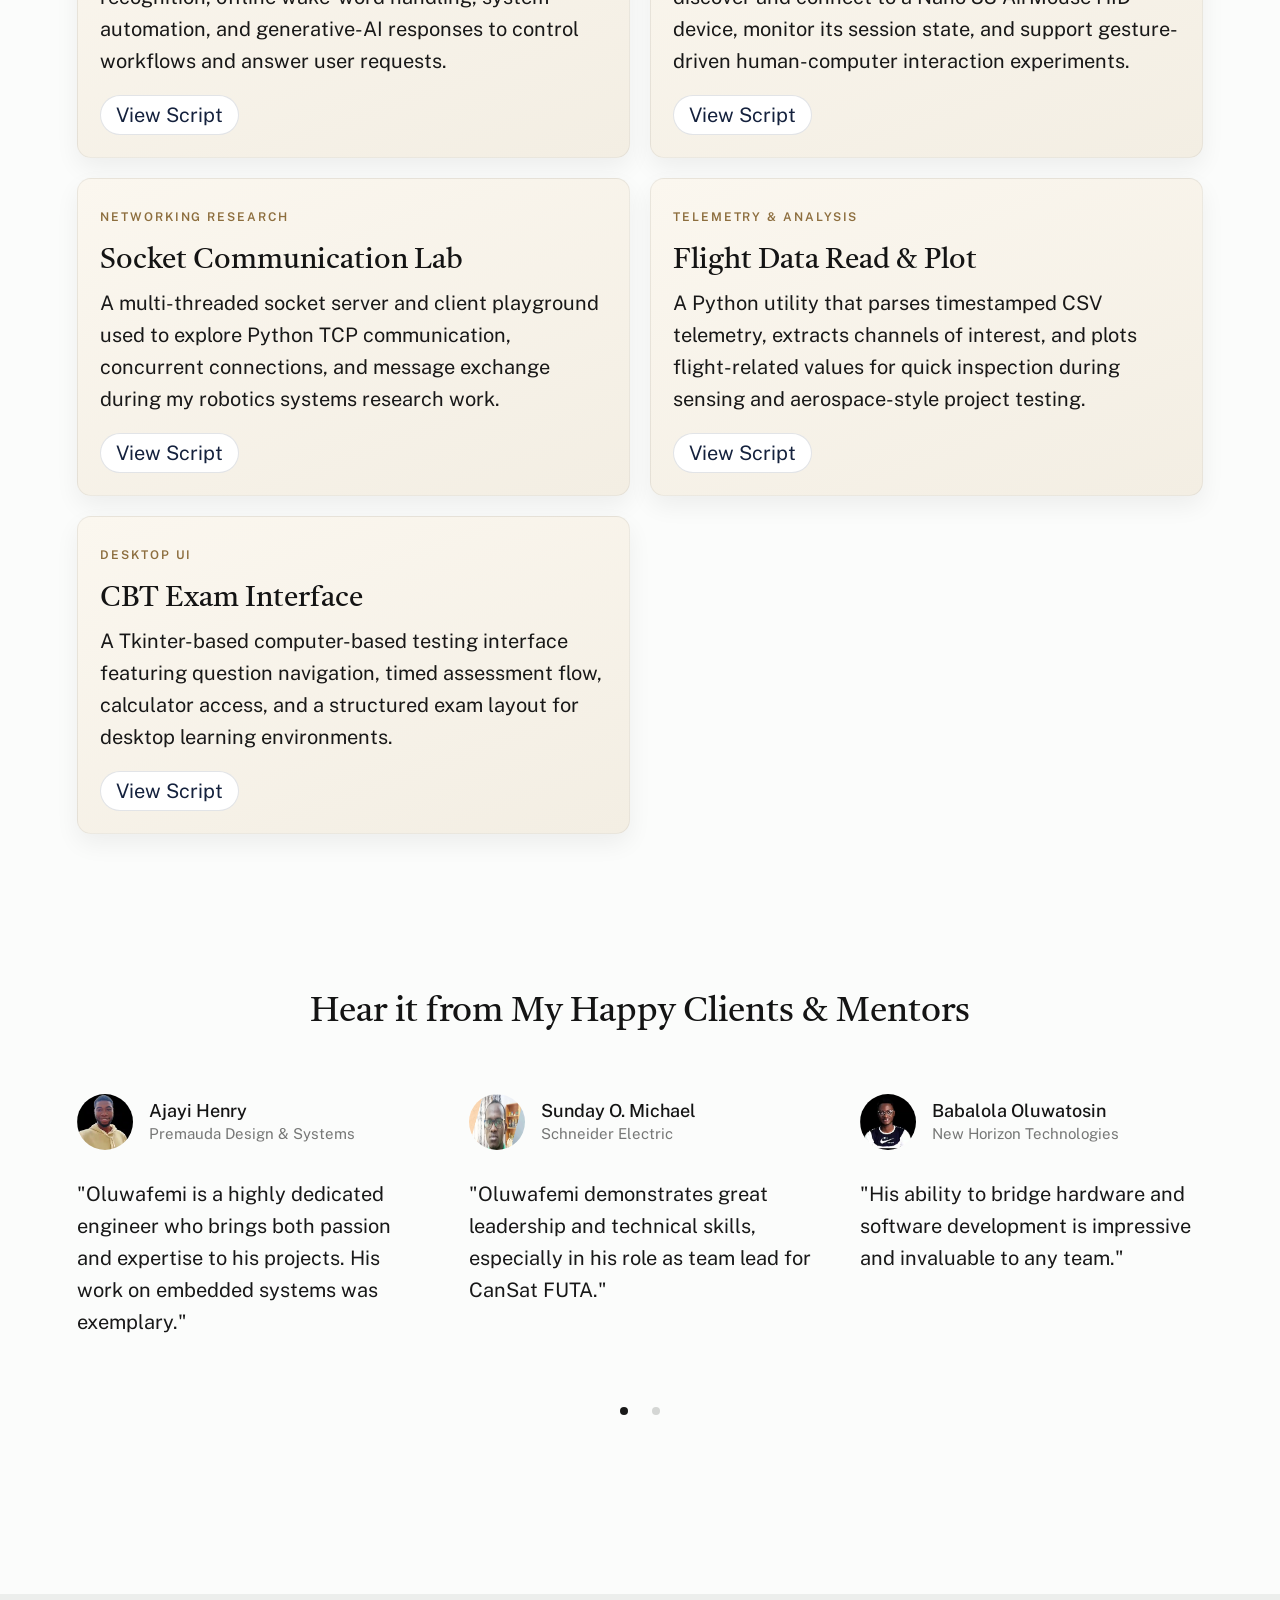
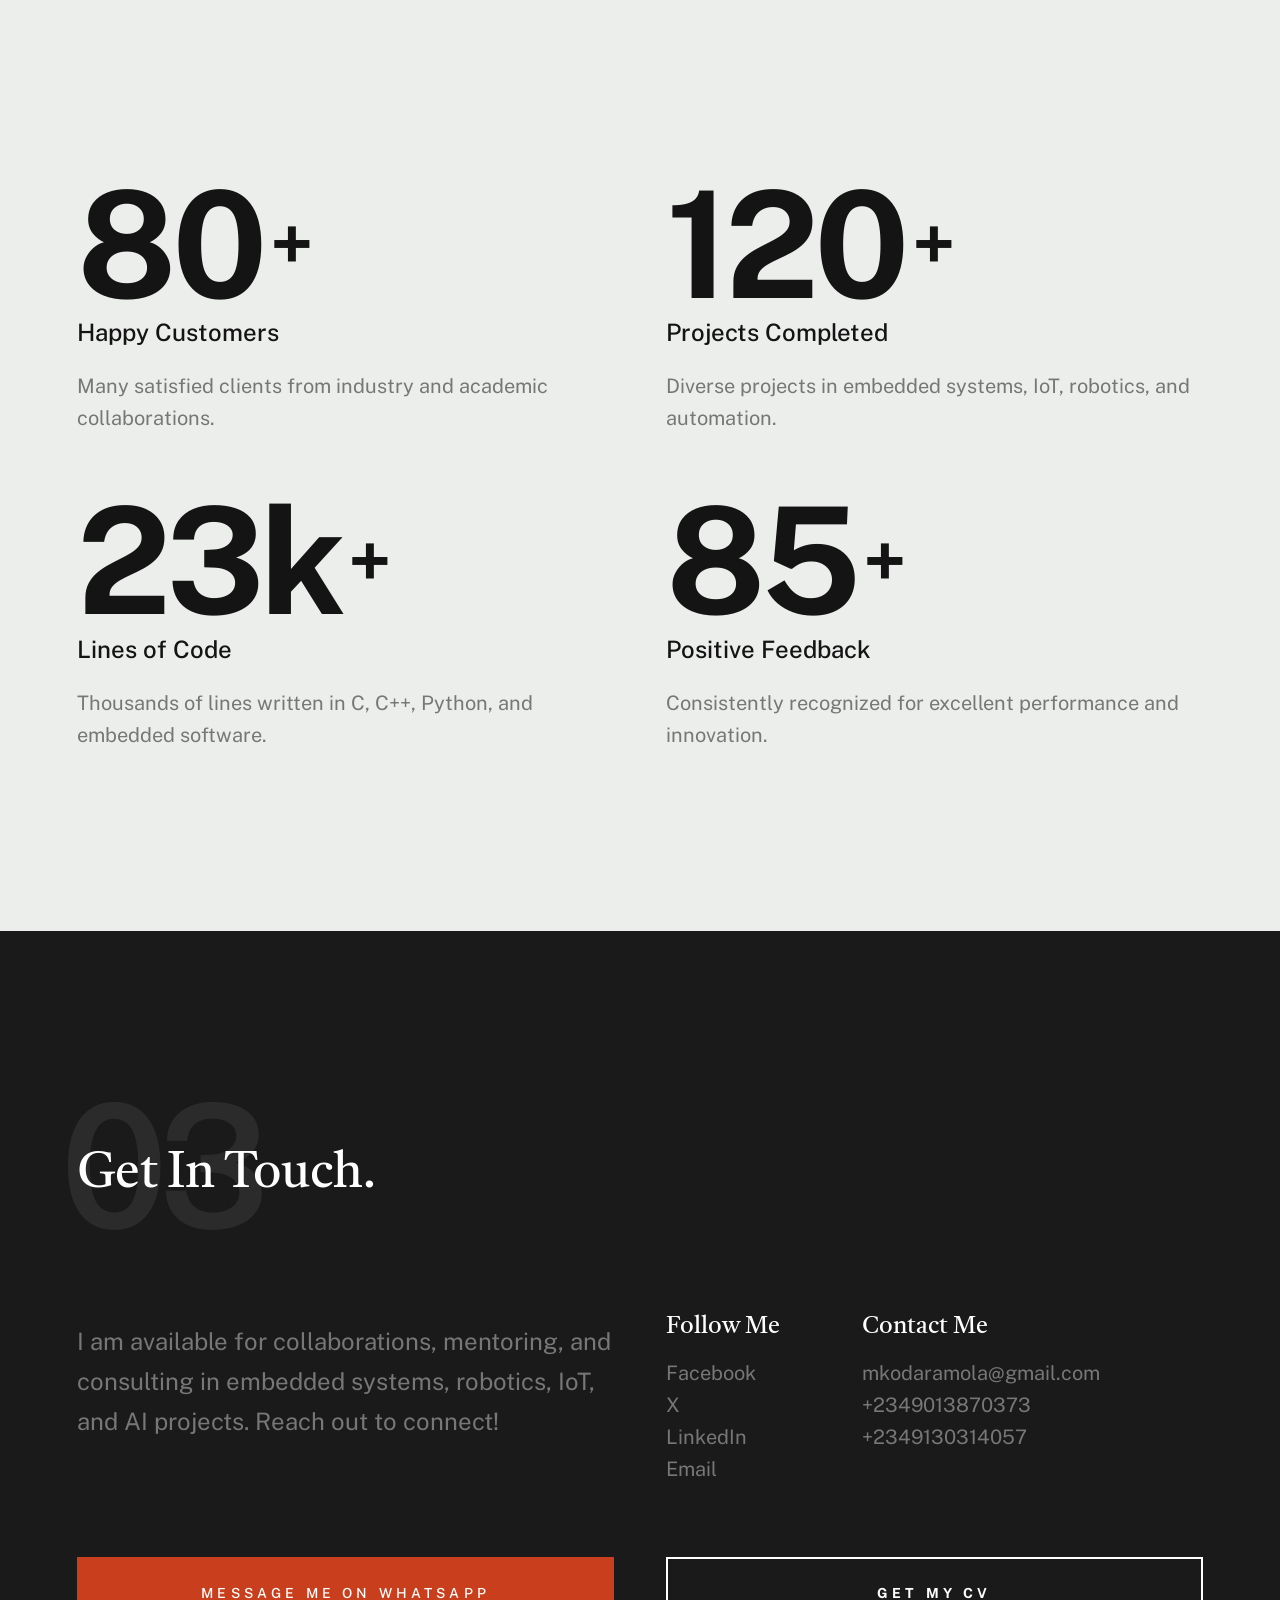
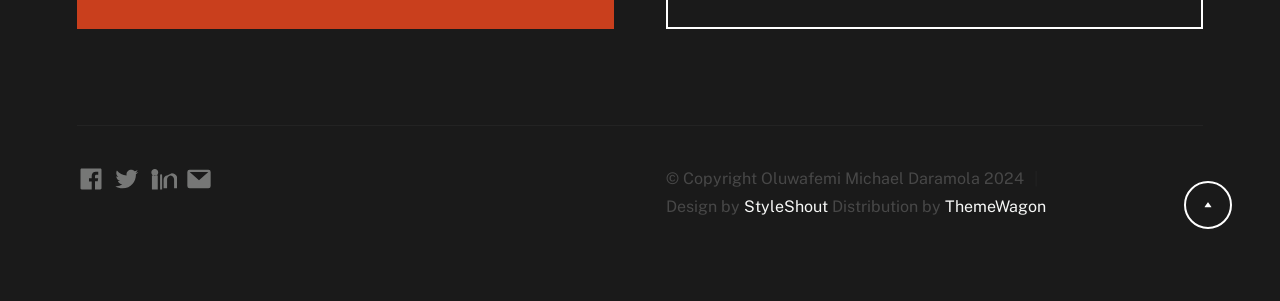
==== commit bdff2646: "undo optmz" ====
--- a/index.html
+++ b/index.html
@@ -29,6 +29,16 @@
 
 
 <body id="top">
+
+    <!-- preloader
+    ================================================== -->
+    <div id="preloader">
+        <div id="loader" class="dots-fade">
+            <div></div>
+            <div></div>
+            <div></div>
+        </div>
+    </div>
 
     <!-- page wrap
     ================================================== -->
@@ -135,7 +145,7 @@
             </ul> <!-- end s-intro__social -->
 
             <div class="s-intro__content-media">                               
-                <img src="images/intro-bg.png" srcset="images/intro-bg.png 1x, images/intro-bg.png 2x" alt="Profile Image" fetchpriority="high">
+                <img src="images/intro-bg.png" srcset="images/intro-bg.png 1x, images/intro-bg.png 2x" alt="Profile Image">
             </div> <!-- s-intro__content-media -->                
 
             <div class="s-intro__btn-download">
@@ -314,7 +324,7 @@
 
                             <div class="s-journey__slide swiper-slide">
                                 <article class="journey-card">
-                                    <img loading="lazy" decoding="async" src="images/p1/Working 1.jpg" alt="Oluwafemi working on engineering hardware" class="journey-card__image">
+                                    <img src="images/p1/Working 1.jpg" alt="Oluwafemi working on engineering hardware" class="journey-card__image">
                                     <div class="journey-card__overlay">
                                         <p class="journey-card__eyebrow">Engineering Practice</p>
                                         <h4 class="journey-card__title">Hands-On Build Work</h4>
@@ -325,7 +335,7 @@
 
                             <div class="s-journey__slide swiper-slide">
                                 <article class="journey-card">
-                                    <img loading="lazy" decoding="async" src="images/p1/Working 2.jpg" alt="Oluwafemi working on a technical setup" class="journey-card__image">
+                                    <img src="images/p1/Working 2.jpg" alt="Oluwafemi working on a technical setup" class="journey-card__image">
                                     <div class="journey-card__overlay">
                                         <p class="journey-card__eyebrow">Engineering Practice</p>
                                         <h4 class="journey-card__title">Prototype Development</h4>
@@ -336,7 +346,7 @@
 
                             <div class="s-journey__slide swiper-slide">
                                 <article class="journey-card">
-                                    <img loading="lazy" decoding="async" src="images/p1/CanSat 0.jpeg" alt="CanSat activity highlight" class="journey-card__image">
+                                    <img src="images/p1/CanSat 0.jpeg" alt="CanSat activity highlight" class="journey-card__image">
                                     <div class="journey-card__overlay">
                                         <p class="journey-card__eyebrow">CanSat FUTA</p>
                                         <h4 class="journey-card__title">Team Activity</h4>
@@ -347,7 +357,7 @@
 
                             <div class="s-journey__slide swiper-slide">
                                 <article class="journey-card">
-                                    <img loading="lazy" decoding="async" src="images/p1/CanSat 1.jfif" alt="CanSat event or project image" class="journey-card__image">
+                                    <img src="images/p1/CanSat 1.jfif" alt="CanSat event or project image" class="journey-card__image">
                                     <div class="journey-card__overlay">
                                         <p class="journey-card__eyebrow">CanSat FUTA</p>
                                         <h4 class="journey-card__title">Mission Build Moment</h4>
@@ -358,7 +368,7 @@
 
                             <div class="s-journey__slide swiper-slide">
                                 <article class="journey-card">
-                                    <img loading="lazy" decoding="async" src="images/p1/CanSat 2.jfif" alt="CanSat showcase moment" class="journey-card__image">
+                                    <img src="images/p1/CanSat 2.jfif" alt="CanSat showcase moment" class="journey-card__image">
                                     <div class="journey-card__overlay">
                                         <p class="journey-card__eyebrow">CanSat FUTA</p>
                                         <h4 class="journey-card__title">Showcase & Presentation</h4>
@@ -369,7 +379,7 @@
 
                             <div class="s-journey__slide swiper-slide">
                                 <article class="journey-card">
-                                    <img loading="lazy" decoding="async" src="images/p1/CanSat 3.jfif" alt="CanSat team image" class="journey-card__image">
+                                    <img src="images/p1/CanSat 3.jfif" alt="CanSat team image" class="journey-card__image">
                                     <div class="journey-card__overlay">
                                         <p class="journey-card__eyebrow">CanSat FUTA</p>
                                         <h4 class="journey-card__title">Team Presence</h4>
@@ -380,7 +390,7 @@
 
                             <div class="s-journey__slide swiper-slide">
                                 <article class="journey-card">
-                                    <img loading="lazy" decoding="async" src="images/p1/CanSat 4.jfif" alt="CanSat technical event image" class="journey-card__image">
+                                    <img src="images/p1/CanSat 4.jfif" alt="CanSat technical event image" class="journey-card__image">
                                     <div class="journey-card__overlay">
                                         <p class="journey-card__eyebrow">CanSat FUTA</p>
                                         <h4 class="journey-card__title">Technical Engagement</h4>
@@ -391,7 +401,7 @@
 
                             <div class="s-journey__slide swiper-slide">
                                 <article class="journey-card">
-                                    <img loading="lazy" decoding="async" src="images/p1/CanSat 5.jfif" alt="CanSat program image" class="journey-card__image">
+                                    <img src="images/p1/CanSat 5.jfif" alt="CanSat program image" class="journey-card__image">
                                     <div class="journey-card__overlay">
                                         <p class="journey-card__eyebrow">CanSat FUTA</p>
                                         <h4 class="journey-card__title">Program Highlights</h4>
@@ -402,7 +412,7 @@
 
                             <div class="s-journey__slide swiper-slide">
                                 <article class="journey-card">
-                                    <img loading="lazy" decoding="async" src="images/p1/CanSat Team.jfif" alt="CanSat team group photo" class="journey-card__image">
+                                    <img src="images/p1/CanSat Team.jfif" alt="CanSat team group photo" class="journey-card__image">
                                     <div class="journey-card__overlay">
                                         <p class="journey-card__eyebrow">CanSat FUTA</p>
                                         <h4 class="journey-card__title">Team Leadership</h4>
@@ -413,7 +423,7 @@
 
                             <div class="s-journey__slide swiper-slide">
                                 <article class="journey-card">
-                                    <img loading="lazy" decoding="async" src="images/p1/CanSat nigcomsat1.jpg" alt="CanSat and NigComSat event image one" class="journey-card__image">
+                                    <img src="images/p1/CanSat nigcomsat1.jpg" alt="CanSat and NigComSat event image one" class="journey-card__image">
                                     <div class="journey-card__overlay">
                                         <p class="journey-card__eyebrow">Industry Exposure</p>
                                         <h4 class="journey-card__title">NigComSat Engagement</h4>
@@ -424,7 +434,7 @@
 
                             <div class="s-journey__slide swiper-slide">
                                 <article class="journey-card">
-                                    <img loading="lazy" decoding="async" src="images/p1/CanSat nigcomsat2.jpg" alt="CanSat and NigComSat event image two" class="journey-card__image">
+                                    <img src="images/p1/CanSat nigcomsat2.jpg" alt="CanSat and NigComSat event image two" class="journey-card__image">
                                     <div class="journey-card__overlay">
                                         <p class="journey-card__eyebrow">Industry Exposure</p>
                                         <h4 class="journey-card__title">Space-Tech Networks</h4>
@@ -435,7 +445,7 @@
 
                             <div class="s-journey__slide swiper-slide">
                                 <article class="journey-card">
-                                    <img loading="lazy" decoding="async" src="images/p1/CanSat nigcomsat3.jpg" alt="CanSat and NigComSat event image three" class="journey-card__image">
+                                    <img src="images/p1/CanSat nigcomsat3.jpg" alt="CanSat and NigComSat event image three" class="journey-card__image">
                                     <div class="journey-card__overlay">
                                         <p class="journey-card__eyebrow">Industry Exposure</p>
                                         <h4 class="journey-card__title">Public Technical Presence</h4>
@@ -446,7 +456,7 @@
 
                             <div class="s-journey__slide swiper-slide">
                                 <article class="journey-card">
-                                    <img loading="lazy" decoding="async" src="images/p1/RAIN.jfif" alt="R.A.I.N internship image" class="journey-card__image">
+                                    <img src="images/p1/RAIN.jfif" alt="R.A.I.N internship image" class="journey-card__image">
                                     <div class="journey-card__overlay">
                                         <p class="journey-card__eyebrow">Robotics & AI Nigeria</p>
                                         <h4 class="journey-card__title">R.A.I.N Experience</h4>
@@ -457,7 +467,7 @@
 
                             <div class="s-journey__slide swiper-slide">
                                 <article class="journey-card">
-                                    <img loading="lazy" decoding="async" src="images/p1/RAIN 2.jpeg" alt="Second R.A.I.N image" class="journey-card__image">
+                                    <img src="images/p1/RAIN 2.jpeg" alt="Second R.A.I.N image" class="journey-card__image">
                                     <div class="journey-card__overlay">
                                         <p class="journey-card__eyebrow">Robotics & AI Nigeria</p>
                                         <h4 class="journey-card__title">Research Community</h4>
@@ -468,7 +478,7 @@
 
                             <div class="s-journey__slide swiper-slide">
                                 <article class="journey-card">
-                                    <img loading="lazy" decoding="async" src="images/p1/Smart Weight.jpeg" alt="Smart Weight project image" class="journey-card__image">
+                                    <img src="images/p1/Smart Weight.jpeg" alt="Smart Weight project image" class="journey-card__image">
                                     <div class="journey-card__overlay">
                                         <p class="journey-card__eyebrow">Project Showcase</p>
                                         <h4 class="journey-card__title">Smart Weight Concept</h4>
@@ -479,7 +489,7 @@
 
                             <div class="s-journey__slide swiper-slide">
                                 <article class="journey-card">
-                                    <img loading="lazy" decoding="async" src="images/p1/1st Runner Up (UI-UNILAG DESIGN COMPETITION).jfif" alt="UI-UNILAG design competition award" class="journey-card__image">
+                                    <img src="images/p1/1st Runner Up (UI-UNILAG DESIGN COMPETITION).jfif" alt="UI-UNILAG design competition award" class="journey-card__image">
                                     <div class="journey-card__overlay">
                                         <p class="journey-card__eyebrow">Recognition</p>
                                         <h4 class="journey-card__title">UI-UNILAG Design Competition</h4>
@@ -490,7 +500,7 @@
 
                             <div class="s-journey__slide swiper-slide">
                                 <article class="journey-card">
-                                    <img loading="lazy" decoding="async" src="images/p1/Top 3 most innovative Student.jfif" alt="Top 3 most innovative student recognition" class="journey-card__image">
+                                    <img src="images/p1/Top 3 most innovative Student.jfif" alt="Top 3 most innovative student recognition" class="journey-card__image">
                                     <div class="journey-card__overlay">
                                         <p class="journey-card__eyebrow">Recognition</p>
                                         <h4 class="journey-card__title">Top 3 Most Innovative Student</h4>
@@ -501,7 +511,7 @@
 
                             <div class="s-journey__slide swiper-slide">
                                 <article class="journey-card">
-                                    <img loading="lazy" decoding="async" src="images/p1/Top 3 most innovative_ Student.jpeg" alt="Top 3 most innovative student award photo" class="journey-card__image">
+                                    <img src="images/p1/Top 3 most innovative_ Student.jpeg" alt="Top 3 most innovative student award photo" class="journey-card__image">
                                     <div class="journey-card__overlay">
                                         <p class="journey-card__eyebrow">Recognition</p>
                                         <h4 class="journey-card__title">Innovation Award Moment</h4>
@@ -512,7 +522,7 @@
 
                             <div class="s-journey__slide swiper-slide">
                                 <article class="journey-card">
-                                    <img loading="lazy" decoding="async" src="images/p1/Top Entrepreneurs @ONDEA 2.0.jfif" alt="Top Entrepreneurs at ONDEA 2.0 recognition" class="journey-card__image">
+                                    <img src="images/p1/Top Entrepreneurs @ONDEA 2.0.jfif" alt="Top Entrepreneurs at ONDEA 2.0 recognition" class="journey-card__image">
                                     <div class="journey-card__overlay">
                                         <p class="journey-card__eyebrow">Entrepreneurship</p>
                                         <h4 class="journey-card__title">Top Entrepreneurs at ONDEA 2.0</h4>
@@ -523,7 +533,7 @@
 
                             <div class="s-journey__slide swiper-slide">
                                 <article class="journey-card">
-                                    <img loading="lazy" decoding="async" src="images/p1/Winner HealthTech for Tomorrow’s Entrepreneurs.jfif" alt="Winner of HealthTech for Tomorrow Entrepreneurs" class="journey-card__image">
+                                    <img src="images/p1/Winner HealthTech for Tomorrow’s Entrepreneurs.jfif" alt="Winner of HealthTech for Tomorrow Entrepreneurs" class="journey-card__image">
                                     <div class="journey-card__overlay">
                                         <p class="journey-card__eyebrow">Entrepreneurship</p>
                                         <h4 class="journey-card__title">HealthTech for Tomorrow Winner</h4>
@@ -534,7 +544,7 @@
 
                             <div class="s-journey__slide swiper-slide">
                                 <article class="journey-card">
-                                    <img loading="lazy" decoding="async" src="images/p1/Best Indigenous Language Business Pitch.jfif" alt="Best indigenous language business pitch recognition" class="journey-card__image">
+                                    <img src="images/p1/Best Indigenous Language Business Pitch.jfif" alt="Best indigenous language business pitch recognition" class="journey-card__image">
                                     <div class="journey-card__overlay">
                                         <p class="journey-card__eyebrow">Public Speaking</p>
                                         <h4 class="journey-card__title">Business Pitch Recognition</h4>
@@ -545,7 +555,7 @@
 
                             <div class="s-journey__slide swiper-slide">
                                 <article class="journey-card">
-                                    <img loading="lazy" decoding="async" src="images/p1/My Convocation.jpeg" alt="Oluwafemi at convocation" class="journey-card__image">
+                                    <img src="images/p1/My Convocation.jpeg" alt="Oluwafemi at convocation" class="journey-card__image">
                                     <div class="journey-card__overlay">
                                         <p class="journey-card__eyebrow">Academic Milestone</p>
                                         <h4 class="journey-card__title">Convocation Day</h4>
@@ -578,8 +588,8 @@
                 <div class="column xl-12">
                     <div class="archive-callout archive-callout--projects">
                         <div class="archive-callout__media">
-                            <img loading="lazy" decoding="async" src="images/projects/powertread-1.jpg" alt="PowerTread prototype preview">
-                            <img loading="lazy" decoding="async" src="images/acelife/posture-hero.png" alt="Smart posture wearable preview">
+                            <img src="images/projects/powertread-1.jpg" alt="PowerTread prototype preview">
+                            <img src="images/acelife/posture-hero.png" alt="Smart posture wearable preview">
                         </div>
                         <div class="archive-callout__content">
                             <p class="archive-callout__eyebrow">Dedicated Projects Page</p>
@@ -599,8 +609,8 @@
                 <div class="column xl-12">
                     <div class="archive-callout">
                         <div class="archive-callout__media">
-                            <img loading="lazy" decoding="async" src="psc/Treasure_schem.jpg" alt="Circuit design schematic preview">
-                            <img loading="lazy" decoding="async" src="psc/Posture Corrector Circuit 3D 1.PNG" alt="3D circuit layout preview">
+                            <img src="psc/Treasure_schem.jpg" alt="Circuit design schematic preview">
+                            <img src="psc/Posture Corrector Circuit 3D 1.PNG" alt="3D circuit layout preview">
                         </div>
                         <div class="archive-callout__content">
                             <p class="archive-callout__eyebrow">Circuit Design Archive</p>
@@ -628,19 +638,19 @@
 
             <div class="row folio-entries folio-entries--c2000">
                 <div class="column entry">
-                    <iframe loading="lazy" width="100%" height="215" src="https://www.youtube.com/embed/eKl62l_4wzs" frameborder="0" allowfullscreen></iframe>
+                    <iframe width="100%" height="215" src="https://www.youtube.com/embed/eKl62l_4wzs" frameborder="0" allowfullscreen></iframe>
                     <h4 class="entry__title">C2000: NEC Protocol Decoding</h4>
                 </div>
                 <div class="column entry">
-                    <iframe loading="lazy" width="100%" height="215" src="https://www.youtube.com/embed/F2D314n8zjI" frameborder="0" allowfullscreen></iframe>
+                    <iframe width="100%" height="215" src="https://www.youtube.com/embed/F2D314n8zjI" frameborder="0" allowfullscreen></iframe>
                     <h4 class="entry__title">16x2 LCD Oscilloscope Display</h4>
                 </div>
                 <div class="column entry">
-                    <iframe loading="lazy" width="100%" height="215" src="https://www.youtube.com/embed/Wgpkh-HHmBw" frameborder="0" allowfullscreen></iframe>
+                    <iframe width="100%" height="215" src="https://www.youtube.com/embed/Wgpkh-HHmBw" frameborder="0" allowfullscreen></iframe>
                     <h4 class="entry__title">LCD Display via Shift Register</h4>
                 </div>
                 <div class="column entry">
-                    <iframe loading="lazy" width="100%" height="215" src="https://www.youtube.com/embed/q_kpf-cKDEo" frameborder="0" allowfullscreen></iframe>
+                    <iframe width="100%" height="215" src="https://www.youtube.com/embed/q_kpf-cKDEo" frameborder="0" allowfullscreen></iframe>
                     <h4 class="entry__title">74HC595 + 7-Segment Display</h4>
                 </div>
             </div>
@@ -649,8 +659,8 @@
                 <div class="column xl-12">
                     <div class="archive-callout archive-callout--resources">
                         <div class="archive-callout__media">
-                            <img loading="lazy" decoding="async" src="assets/certificates/Computer Vision/certificate_page-0001.jpg" alt="Computer Vision certificate preview">
-                            <img loading="lazy" decoding="async" src="assets/certificates/Simulink Onramp/certificate_page-0001.jpg" alt="Simulink Onramp certificate preview">
+                            <img src="assets/certificates/Computer Vision/certificate_page-0001.jpg" alt="Computer Vision certificate preview">
+                            <img src="assets/certificates/Simulink Onramp/certificate_page-0001.jpg" alt="Simulink Onramp certificate preview">
                         </div>
                         <div class="archive-callout__content">
                             <p class="archive-callout__eyebrow">Code Repositories & Certificates</p>
@@ -683,7 +693,7 @@
                     <div class="project-lab__grid">
                         <article class="project-lab__card project-lab__card--media">
                             <div class="project-lab__media">
-                                <img loading="lazy" decoding="async" src="images/simulink/three-phase-bldc.jpg" alt="Thumbnail preview for the three-phase BLDC drive Simulink model">
+                                <img src="images/simulink/three-phase-bldc.jpg" alt="Thumbnail preview for the three-phase BLDC drive Simulink model">
                             </div>
                             <p class="project-lab__meta">Motor Control</p>
                             <h4 class="project-lab__title">Three-Phase BLDC Drive Model</h4>
@@ -697,7 +707,7 @@
 
                         <article class="project-lab__card project-lab__card--media">
                             <div class="project-lab__media">
-                                <img loading="lazy" decoding="async" src="images/simulink/solar-panel-tracker.png" alt="Thumbnail preview for the solar panel tracker Simulink model">
+                                <img src="images/simulink/solar-panel-tracker.png" alt="Thumbnail preview for the solar panel tracker Simulink model">
                             </div>
                             <p class="project-lab__meta">Renewable Energy</p>
                             <h4 class="project-lab__title">Solar Panel Tracker</h4>
@@ -711,7 +721,7 @@
 
                         <article class="project-lab__card project-lab__card--media">
                             <div class="project-lab__media">
-                                <img loading="lazy" decoding="async" src="images/simulink/robotic-leg-modeling-control.jpg" alt="Thumbnail preview for the robotic leg modeling and control Simulink model">
+                                <img src="images/simulink/robotic-leg-modeling-control.jpg" alt="Thumbnail preview for the robotic leg modeling and control Simulink model">
                             </div>
                             <p class="project-lab__meta">Robotics Control</p>
                             <h4 class="project-lab__title">Robotic Leg Modeling & Control</h4>
@@ -725,7 +735,7 @@
 
                         <article class="project-lab__card project-lab__card--media">
                             <div class="project-lab__media">
-                                <img loading="lazy" decoding="async" src="images/simulink/voltage-control-of-inverter.png" alt="Thumbnail preview for the inverter voltage control Simulink model">
+                                <img src="images/simulink/voltage-control-of-inverter.png" alt="Thumbnail preview for the inverter voltage control Simulink model">
                             </div>
                             <p class="project-lab__meta">Power Electronics</p>
                             <h4 class="project-lab__title">Inverter Voltage Control</h4>
@@ -824,7 +834,7 @@
 
                             <div class="s-testimonials__slide swiper-slide">
                                 <div class="s-testimonials__author">
-                                    <img loading="lazy" decoding="async" src="images/avatars/ajayi-henry.png" alt="Ajayi Henry" class="s-testimonials__avatar">
+                                    <img src="images/avatars/ajayi-henry.png" alt="Ajayi Henry" class="s-testimonials__avatar">
                                     <cite class="s-testimonials__cite">
                                         <strong>Ajayi Henry</strong>
                                         <span>Premauda Design &amp; Systems</span>
@@ -837,7 +847,7 @@
             
                             <div class="s-testimonials__slide swiper-slide">
                                 <div class="s-testimonials__author">
-                                    <img loading="lazy" decoding="async" src="images/avatars/sunday-o-michael.png" alt="Sunday O. Michael" class="s-testimonials__avatar">
+                                    <img src="images/avatars/sunday-o-michael.png" alt="Sunday O. Michael" class="s-testimonials__avatar">
                                     <cite class="s-testimonials__cite">
                                         <strong>Sunday O. Michael</strong>
                                         <span>Schneider Electric</span>
@@ -850,7 +860,7 @@
             
                             <div class="s-testimonials__slide swiper-slide">
                                 <div class="s-testimonials__author">
-                                    <img loading="lazy" decoding="async" src="images/avatars/babalola-oluwatosin.png" alt="Babalola Oluwatosin" class="s-testimonials__avatar">
+                                    <img src="images/avatars/babalola-oluwatosin.png" alt="Babalola Oluwatosin" class="s-testimonials__avatar">
                                     <cite class="s-testimonials__cite">
                                         <strong>Babalola Oluwatosin</strong>
                                         <span>New Horizon Technologies</span>
@@ -863,7 +873,7 @@
     
                             <div class="s-testimonials__slide swiper-slide">
                                 <div class="s-testimonials__author">
-                                    <img loading="lazy" decoding="async" src="images/avatars/adu-iyanu.png" alt="Adu Iyanu" class="s-testimonials__avatar">
+                                    <img src="images/avatars/adu-iyanu.png" alt="Adu Iyanu" class="s-testimonials__avatar">
                                     <cite class="s-testimonials__cite">
                                         <strong>Adu Iyanu</strong>
                                         <span>Lektrik</span>
--- a/css/styles.css
+++ b/css/styles.css
@@ -3946,8 +3946,6 @@
 .s-works {
     padding-top   : var(--vspace-6);
     padding-bottom: var(--vspace-1);
-    content-visibility   : auto;
-    contain-intrinsic-size: 260rem;
 }
 
 .folio-entries {
@@ -4289,8 +4287,6 @@
     padding-top   : var(--vspace-3);
     padding-bottom: var(--vspace-2_5);
     background    : linear-gradient(180deg, #f4efe7 0%, #fbfaf6 52%, #ffffff 100%);
-    content-visibility   : auto;
-    contain-intrinsic-size: 120rem;
 }
 
 .journey-intro {
@@ -4998,8 +4994,6 @@
 .s-testimonials {
     padding-top   : var(--vspace-4_5);
     padding-bottom: var(--vspace-4);
-    content-visibility   : auto;
-    contain-intrinsic-size: 90rem;
 }
 
 .s-testimonials__header {
